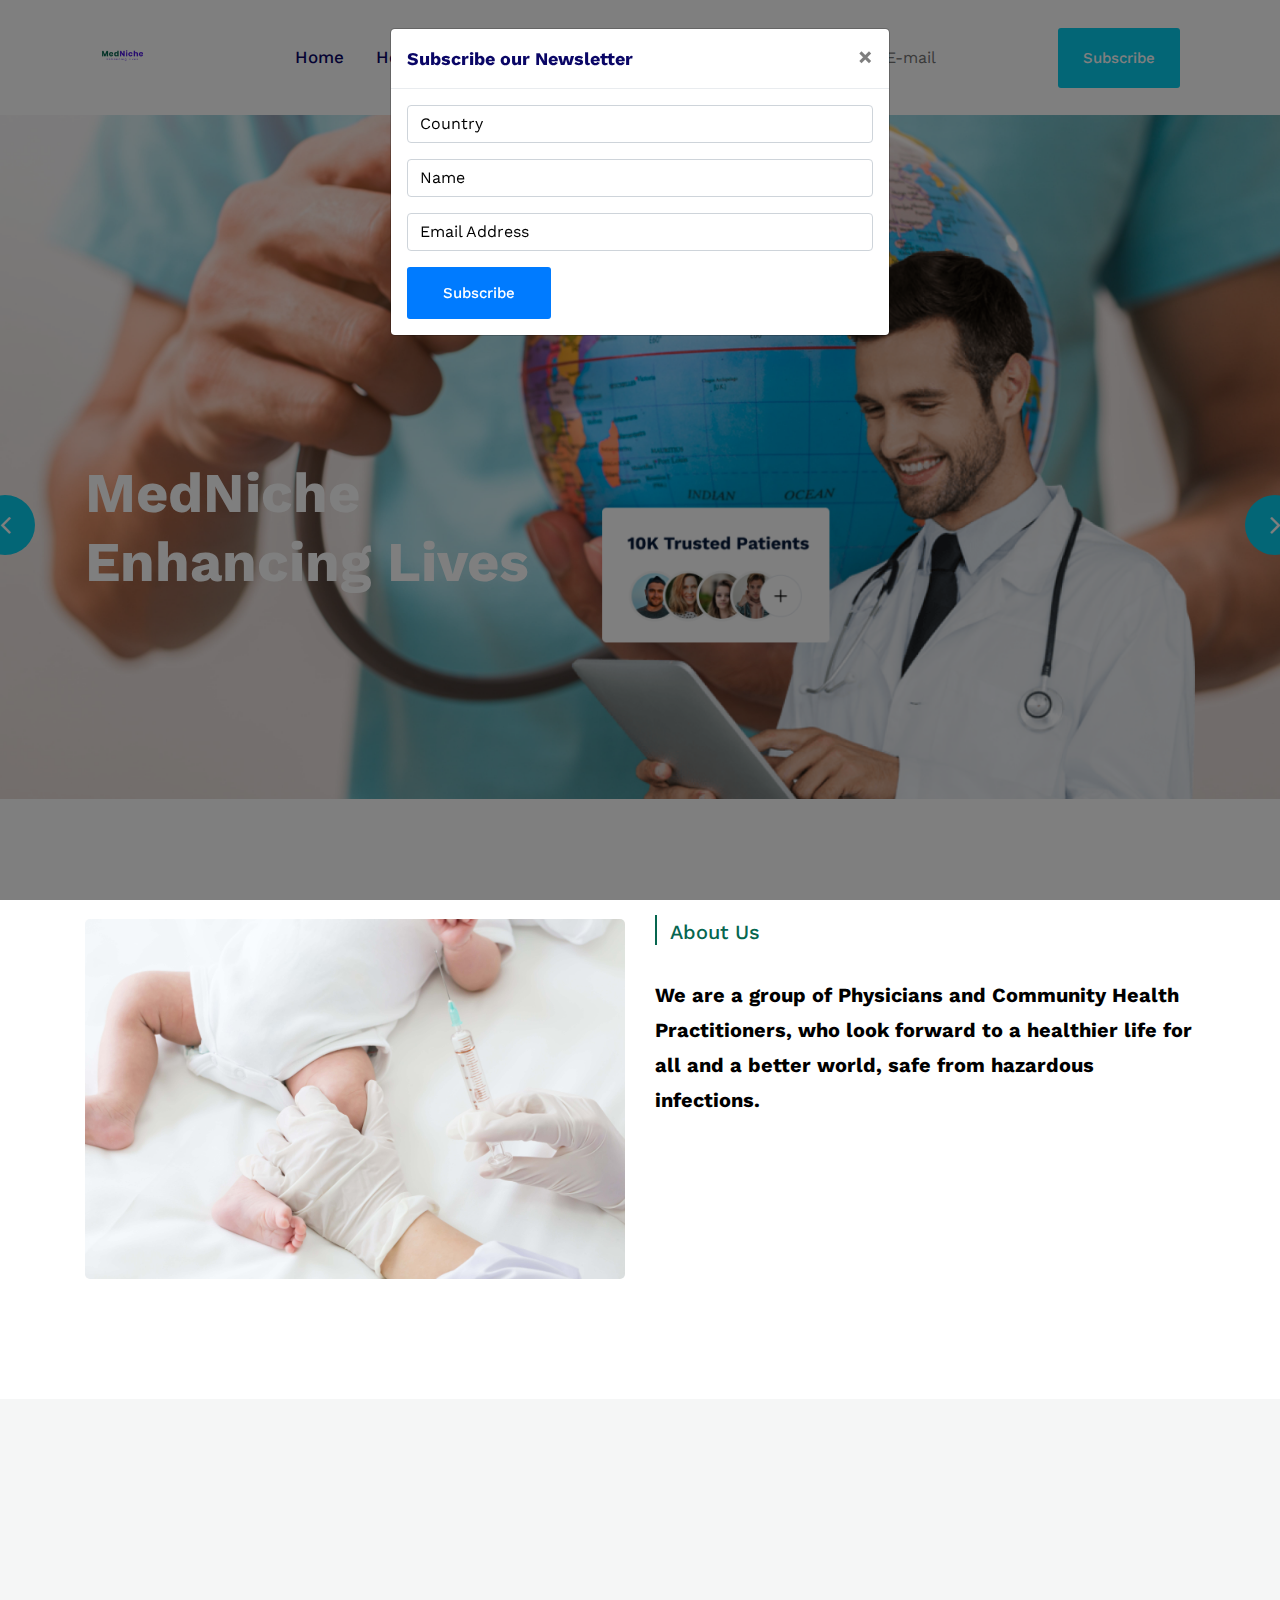
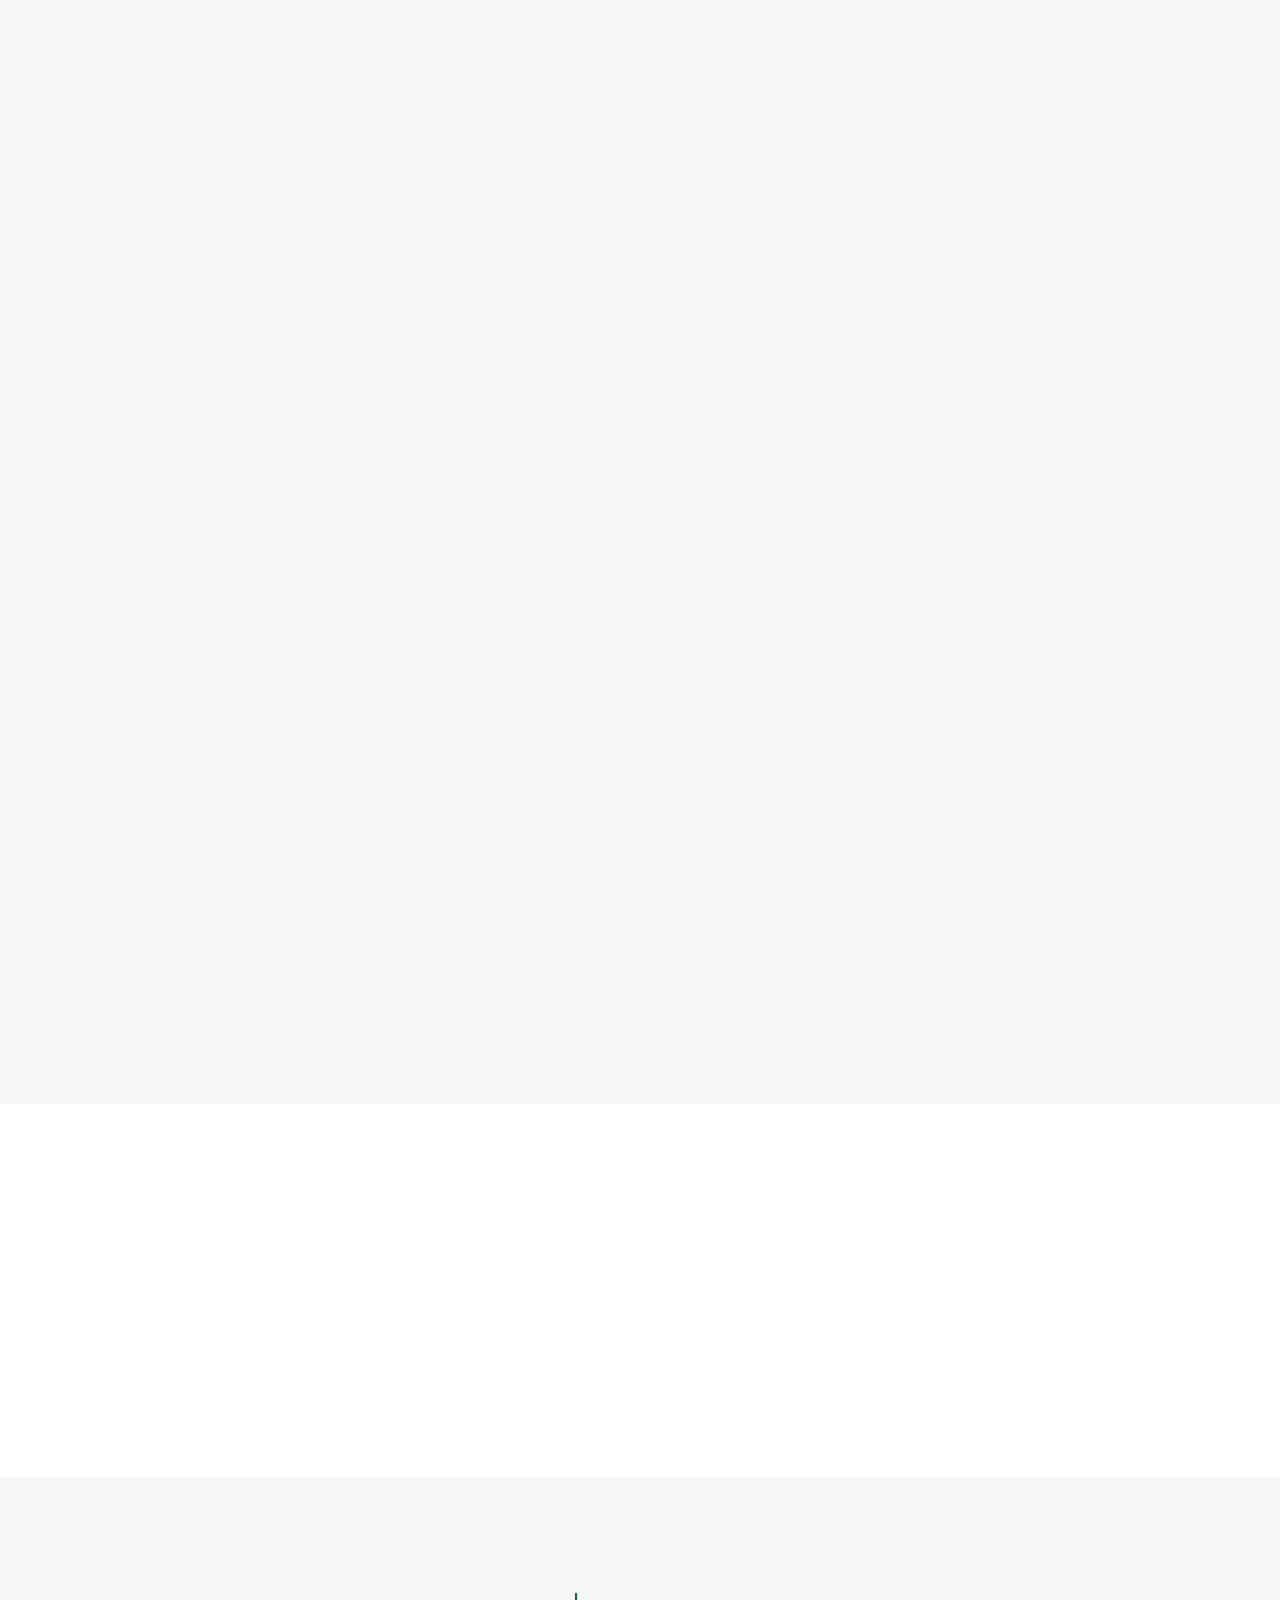
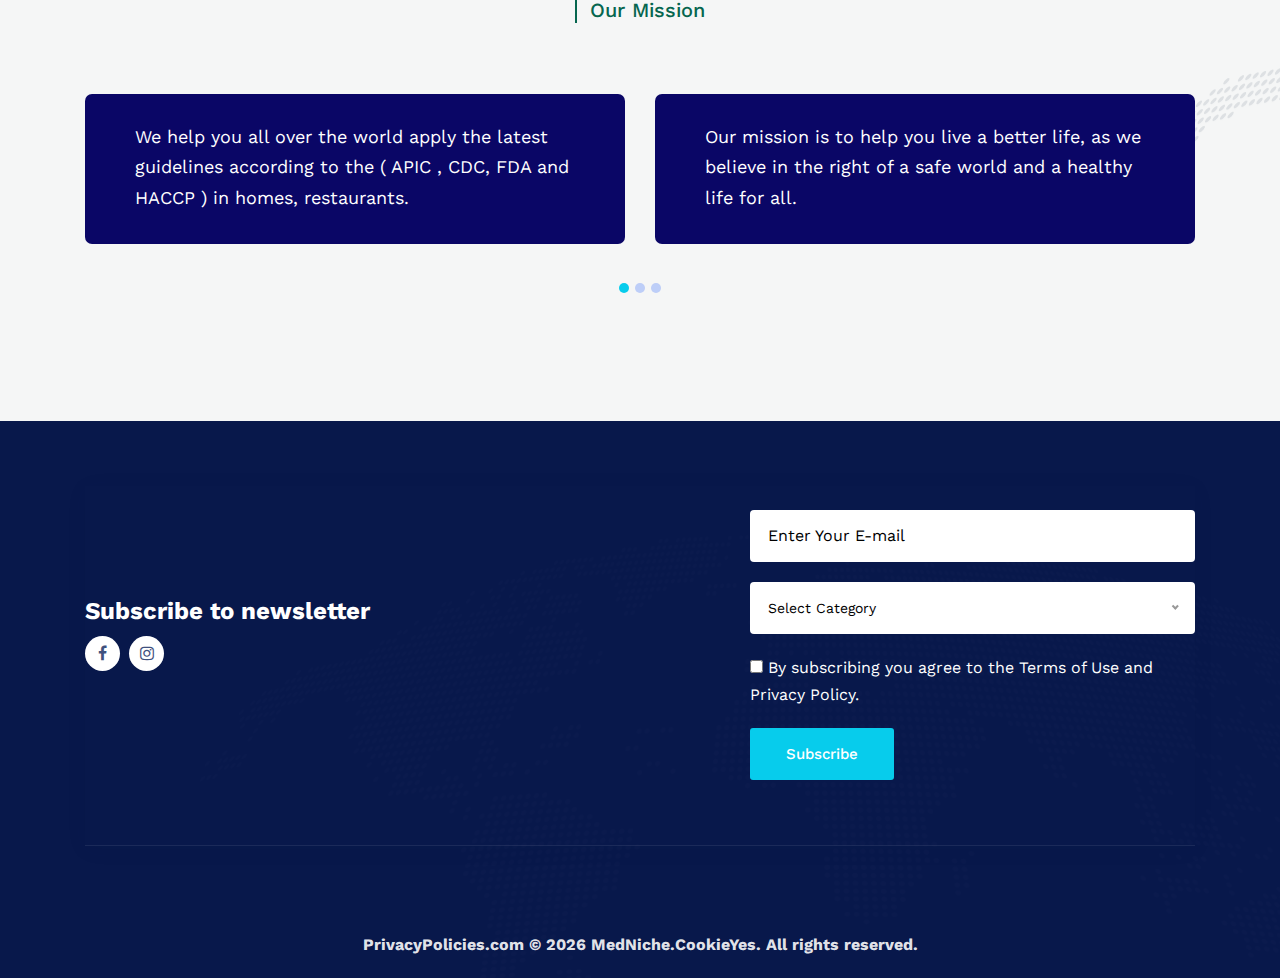
==== index.html @ 04149a70 "first" ====
<!DOCTYPE html>
<html lang="zxx">

<head>
    <meta charset="UTF-8">
    <meta name="viewport" content="width=device-width, initial-scale=1.0">
    <meta http-equiv="X-UA-Compatible" content="IE=edge" />
    <meta http-equiv="X-UA-Compatible" content="ie=edge">
    <title>MedNiche - Enhancing Lives</title>
    <link rel=icon href="assets/img/Logo (2).png" sizes="20x20" type="image/png">

    <!-- Stylesheet -->
    <link href="https://unpkg.com/aos@2.3.1/dist/aos.css" rel="stylesheet">
    <!-- <link rel="stylesheet" href="https://stackpath.bootstrapcdn.com/bootstrap/4.5.0/css/bootstrap.min.css"> -->
    <link rel="stylesheet" href="assets/css/vendor.css">
    <link rel="stylesheet" href="assets/css/style.css">
    <!-- <link rel="stylesheet" href="assets/css/gdpr-cookie.css"> -->
    <link rel="stylesheet" href="assets/css/responsive.css">

</head>

<body>


    <div id="myModal" class="modal fade">
      <div class="modal-dialog">
          <div class="modal-content">
              <div class="modal-header">
                  <h5 class="modal-title">Subscribe our Newsletter</h5>
                  <button type="button" class="close" data-dismiss="modal">&times;</button>
              </div>
              <div class="modal-body">
                  <form>
                      <div class="form-group">
                          <input type="text" class="form-control" placeholder="Country">
                      </div>
                      <div class="form-group">
                        <input type="text" class="form-control" placeholder="Name">
                    </div>
                      <div class="form-group">
                          <input type="email" class="form-control" placeholder="Email Address">
                      </div>
                      <button type="submit" class="btn btn-primary">Subscribe</button>
                  </form>
              </div>
          </div>
      </div>
  </div>
    <!-- preloader area end -->

    <!-- navbar start -->
    <div class="navbar-area">
        <!-- navbar top start -->
        <nav class="navbar navbar-area-1 navbar-area navbar-expand-lg">
            <div class="container nav-container">
                <div class="responsive-mobile-menu">
                    <button class="menu toggle-btn d-block d-lg-none" data-target="#edumint_main_menu"
                        aria-expanded="false" aria-label="Toggle navigation">
                        <span class="icon-left"></span>
                        <span class="icon-right"></span>
                    </button>
                </div>
                <div class="logo">
                    <a href="index.html"><img src="assets/img/Logo (2).png" style="height:75px;" alt="img"></a>
                </div>
                <div class="nav-left-part">

                </div>
                <div class="collapse navbar-collapse" id="edumint_main_menu">
                    <ul class="navbar-nav menu-open text-right">
                        <li><a href="index.html">Home</a></li>
                        <li><a href="about.html">Healthcare Marketing</a></li>
                        <li><a href="blog.html">Blog</a></li>
                        <li><a href="contact.html">Contact Us</a></li>
                    </ul>
                    <div class="col-xl-5 col-lg-6 align-self-center">
                        <div class="single-subscribe-inner style-two">
                            <input type="text" placeholder="Enter Your E-mail">
                            <button class="btn btn-base">Subscribe</button>
                        </div>
                    </div>
                </div>
            </div>
        </nav>
    </div>
    <!-- navbar end -->

    <!-- banner start -->
    <div class="banner-area banner-area-1"
        style="background-image: url('assets/img/vecteezy_doctor-holding-a-stethoscope-to-a-world-globe-concept_2073441.jpg');">
        <div class="container">
            <div class="row">
                <div class="col-12">
                    <div class="banner-slider owl-carousel">
                        <div class="item">
                            <div class="row justify-content-center">
                                <div class="col-xl-5 col-lg-7 align-self-center">
                                    <div class="banner-inner style-white text-center text-lg-left">
                                        <h1 class="b-animate-2 title" style="font-size: 56px;">MedNiche Enhancing Lives
                                        </h1>
                                    </div>
                                </div>
                                <div class="col-xl-7 col-lg-5 col-md-6 col-11 mt-5 mt-lg-0">
                                    <div class="thumb">
                                        <img src="assets/img/banner/2.png" alt="img">
                                    </div>
                                </div>
                            </div>
                        </div>
                        <div class="item">
                            <div class="row justify-content-center">
                                <div class="col-xl-5 col-lg-7 align-self-center">
                                    <div class="banner-inner style-white text-center text-lg-left">
                                        <h1 class="b-animate-2 title">Give Your Body Some Love</h1>
                                    </div>
                                </div>
                                <div class="col-xl-7 col-lg-5 col-md-6 col-11 mt-5 mt-lg-0">
                                    <div class="thumb">
                                        <img src="assets/img/banner/2.png" alt="img">
                                    </div>
                                </div>
                            </div>
                        </div>
                    </div>
                </div>
            </div>
        </div>
    </div>
    <!-- banner end -->

    <!-- about area start -->
    <div class="about-area bg-relative pd-top-120 pd-bottom-120">
        <div class="container">
            <div class="about-area-inner">
                <div class="row">
                    <div class="col-lg-6 col-md-11">
                        <div class="about-thumb-wrap about-left-thumb">
                            <img class="img-2"
                                src="assets/img/vecteezy_vaccination-hepatitis-b-virus-for-child-baby_2932566.jpg"
                                alt="img">
                        </div>
                    </div>
                    <div class="col-lg-6 mt-4 mt-lg-0">
                        <div class="about-inner-wrap">
                            <div class="section-title mb-0">
                                <h4 class="sub-title left-line">About Us</h4>
                                <h4 class="content" style="color: #000;line-height: 35px;">We are a group of Physicians and Community Health Practitioners, who
                                    look forward to a healthier life for all and a better world, safe from hazardous
                                    infections.</h4>
                            </div>
                        </div>
                    </div>
                </div>
            </div>
        </div>
    </div>
    <!-- about area end -->
    <!--blog-area start-->
    <div class="blog-area bg-gray pd-top-110 pd-bottom-90">
        <div class="container" data-aos="fade-up">
            <div class="row justify-content-center">
                <div class="col-xl-6 col-lg-9 col-md-11">
                    <div class="section-title text-center">
                        <h3 class="sub-title left-line">Our Categories</h3>
                        <h2 class="title">Every single day update here</h2>
                    </div>
                </div>
            </div>
            <div class="row justify-content-center">
                <div class="col-lg-6 col-md-6">
                    <div class="single-blog-inner">
                        <div class="thumb">
                            <img src="assets/img/pexels-asad-photo-maldives-1268855.jpg"
                                alt="img">
                        </div>
                        <div class="details">
                            <h4 class="text-center" style="font-size: 18px;"><a href="blog-details.html">Travel Health &
                                    Medical Tourism</a></h4>
                            <a class="btn-arrow" href="blog.html"><i class="fa fa-angle-right"></i></a>
                        </div>
                    </div>
                </div>
                <div class="col-lg-6 col-md-6">
                    <div class="single-blog-inner">
                        <div class="thumb">
                            <img src="assets/img/beauty.jpeg"alt="img">
                        </div>
                        <div class="details">
                            <h4 class="text-center"><a href="blog-details.html">Beauty</a></h4>
                            <a class="btn-arrow" href="blog.html"><i class="fa fa-angle-right"></i></a>
                        </div>
                    </div>
                </div>
                <div class="col-lg-6 col-md-6">
                    <div class="single-blog-inner">
                        <div class="thumb">
                            <img src="assets/img/vecteezy_doctor-or-scientist-using-vaccines-to-fight-covid-19-and-other-diseases_2183085.jpg"
                                alt="img">
                        </div>
                        <div class="details">
                            <h4 class="text-center"><a href="blog-details.html">Control & Prevent Infections</a></h4>
                            <a class="btn-arrow" href="blog.html"><i class="fa fa-angle-right"></i></a>
                        </div>
                    </div>
                </div>
                <div class="col-lg-6 col-md-6">
                    <div class="single-blog-inner">
                        <div class="thumb">
                            <img src="assets/img/vecteezy_happy-young-woman-shows-her-muscles-isolated-on-white-background-strength-and-power-concept_3542221.jpg"
                                alt="img">
                        </div>
                        <div class="details">
                            <h4 class="text-center"><a href="blog-details.html">Health</a></h4>
                            <a class="btn-arrow" href="blog.html"><i class="fa fa-angle-right"></i></a>
                        </div>
                    </div>
                </div>
            </div>
        </div>
    </div>
    <!--blog-area end-->
    <!-- Our Vision start -->
    <div class="testimonial-area pd-top-120 pd-bottom-90">
        <div class="container" data-aos="flip-up">
            <div class="row justify-content-center">
                <div class="col-xl-6 col-lg-9 col-md-11">
                    <div class="section-title text-center">
                        <h4 class="sub-title left-line">Our Vision</h4>
                        <h3 class="title">To enhance lives at a global level to create a better, healthier world for all.</h3>
                    </div>
                </div>
            </div>
        </div>
    </div>
    <!-- Our Vision area end -->

    <!-- Our Mission Start -->
    <div class="testimonial-area pd-top-120 pd-bottom-120" style="background-image: url('assets/img/bg/1.png');">
        <div class="container">
            <div class="row justify-content-center">
                <div class="col-xl-4 col-md-7">
                    <div class="section-title text-center">
                        <h4 class="sub-title left-line">Our Mission</h4>
                    </div>
                </div>
            </div>
            <div class="testimonial-slider-2 slider-control-dots owl-carousel">
                <div class="item">
                    <div class="single-testimonial-inner" >
                        <p style="color: #fff;">We help you all over the world apply the latest guidelines according to the ( APIC , CDC, FDA
                            and HACCP ) in homes, restaurants.</p>
                    </div>
                </div>
                <div class="item">
                    <div class="single-testimonial-inner">
                        <p style="color: #fff;">Our mission is to help you live a better life, as we believe in the right of a safe world and
                            a healthy life for all.</p>
                    </div>
                </div>
                <div class="item">
                    <div class="single-testimonial-inner">
                        <p style="color: #fff;">We help you enhance your body-mind relationship, by improving your food, exercise, activity
                            and life style.</p>
                    </div>
                </div>
                <div class="item">
                    <div class="single-testimonial-inner">
                        <p style="color: #fff;">We help ensure safe food, safe water, safe air and safe contact.</p>
                    </div>
                </div>
                <div class="item">
                    <div class="single-testimonial-inner">
                        <p style="color: #fff;">Helping healthcare organizations achieve their mission to a better world full of health.</p>
                    </div>
                </div>
            </div>
        </div>
    </div>
    <!-- Our Mission End -->

    <!-- footer area start -->
    <footer class="footer-area bg-overlay" style="background-image: url('assets/img/bg/3.png');">
        <div class="container">
            <div class="subscribe-area-inner style-white pl-0 pr-0 pt-0">
                <div class="row">
                    <div class="col-xl-7 col-lg-6 align-self-center mb-4 mb-lg-0">
                        <h3>Subscribe to newsletter</h3>
                        <ul class="social-media">
                            <li>
                                <a class="btn-base-m" href="https://www.facebook.com/MedNiche22/">
                                    <i class="fa fa-facebook"></i>
                                </a>
                            </li>
                            <li>
                                <a class="btn-base-m" href="https://www.instagram.com/medniche/">
                                    <i class="fa fa-instagram"></i>
                                </a>
                            </li>
                        </ul>
                    </div>
                    <div class="col-xl-5 col-lg-6 align-self-center">
                        <form class="mt-5 mt-md-4">
                            <div class="row">
                                <div class="col-lg-12">
                                    <div class="single-input-inner">
                                        <input type="text" placeholder="Enter Your E-mail" required>
                                    </div>
                                </div>
                                <div class="col-12">
                                    <div class="single-select-inner" style="color: #000;">
                                        <select class="single-select">
                                            <option>Select Category</option>
                                            <option>Travel Health & Medical Tourism</option>
                                            <option>Beauty</option>
                                            <option>Control & Prevent Infections</option>
                                            <option>Health</option>
                                        </select>
                                    </div>
                                </div>
                                <div class="col-lg-12">
                                    <input type="checkbox">
                                    <label style="display:inline;color: #fff;">By subscribing you agree to the Terms of Use and
                                        Privacy Policy.</label><br>
                                </div>
                                <div class="col-12">
                                    <button class="btn btn-base" style="margin-top: 20px;">Subscribe</button>
                                </div>
                            </div>
                        </form>
                    </div>
                </div>
            </div>
        </div>
        <div class="footer-bottom text-center">
            <div class="container">
                <div class="row">
                    <div class="col-md-12 align-self-center">
                        <p>PrivacyPolicies.com ©
                            <script>
                                document.write(new Date().getFullYear());
                            </script> MedNiche.CookieYes. All rights reserved.
                        </p>
                    </div>
                </div>
            </div>
        </div>
    </footer>
    <!-- footer area end -->

    <!-- back to top area start -->
    <div class="back-to-top">
        <span class="back-top"><i class="fa fa-angle-up"></i></span>
    </div>
    <!-- back to top area end -->


    <!-- all plugins here -->
    <script src="https://unpkg.com/aos@2.3.1/dist/aos.js"></script>
    <script src="https://code.jquery.com/jquery-3.5.1.min.js"></script>
    <script src="https://stackpath.bootstrapcdn.com/bootstrap/4.5.0/js/bootstrap.min.js"></script>
    <script src="assets/js/vendor.js"></script>
    <!-- main js  -->
    <script src="assets/js/gdpr-cookie.js"></script>
    <script src="assets/js/main.js"></script>
    <!-- <script src="assets/js/main2.js"></script> -->
    <script src="assets/js/jquery.animatedheadline.min.js"></script>
    <script src="https://code.jquery.com/jquery-3.3.1.min.js" integrity="sha384-tsQFqpEReu7ZLhBV2VZlAu7zcOV+rXbYlF2cqB8txI/8aZajjp4Bqd+V6D5IgvKT"  crossorigin="anonymous"></script>


</body>
</html>
---- assets/css/vendor.css ----
/* animate.css -http://daneden.me/animate
 * Version - 3.7.0
 * Licensed under the MIT license - http://opensource.org/licenses/MIT
 *
 * Copyright (c) 2018 Daniel Eden 
*/
@-webkit-keyframes bounce{20%,53%,80%,from,to{-webkit-animation-timing-function:cubic-bezier(.215,.61,.355,1);animation-timing-function:cubic-bezier(.215,.61,.355,1);-webkit-transform:translate3d(0,0,0);transform:translate3d(0,0,0)}40%,43%{-webkit-animation-timing-function:cubic-bezier(.755,.05,.855,.06);animation-timing-function:cubic-bezier(.755,.05,.855,.06);-webkit-transform:translate3d(0,-30px,0);transform:translate3d(0,-30px,0)}70%{-webkit-animation-timing-function:cubic-bezier(.755,.05,.855,.06);animation-timing-function:cubic-bezier(.755,.05,.855,.06);-webkit-transform:translate3d(0,-15px,0);transform:translate3d(0,-15px,0)}90%{-webkit-transform:translate3d(0,-4px,0);transform:translate3d(0,-4px,0)}}@keyframes bounce{20%,53%,80%,from,to{-webkit-animation-timing-function:cubic-bezier(.215,.61,.355,1);animation-timing-function:cubic-bezier(.215,.61,.355,1);-webkit-transform:translate3d(0,0,0);transform:translate3d(0,0,0)}40%,43%{-webkit-animation-timing-function:cubic-bezier(.755,.05,.855,.06);animation-timing-function:cubic-bezier(.755,.05,.855,.06);-webkit-transform:translate3d(0,-30px,0);transform:translate3d(0,-30px,0)}70%{-webkit-animation-timing-function:cubic-bezier(.755,.05,.855,.06);animation-timing-function:cubic-bezier(.755,.05,.855,.06);-webkit-transform:translate3d(0,-15px,0);transform:translate3d(0,-15px,0)}90%{-webkit-transform:translate3d(0,-4px,0);transform:translate3d(0,-4px,0)}}.bounce{-webkit-animation-name:bounce;animation-name:bounce;-webkit-transform-origin:center bottom;transform-origin:center bottom}@-webkit-keyframes flash{50%,from,to{opacity:1}25%,75%{opacity:0}}@keyframes flash{50%,from,to{opacity:1}25%,75%{opacity:0}}.flash{-webkit-animation-name:flash;animation-name:flash}@-webkit-keyframes pulse{from{-webkit-transform:scale3d(1,1,1);transform:scale3d(1,1,1)}50%{-webkit-transform:scale3d(1.05,1.05,1.05);transform:scale3d(1.05,1.05,1.05)}to{-webkit-transform:scale3d(1,1,1);transform:scale3d(1,1,1)}}@keyframes pulse{from{-webkit-transform:scale3d(1,1,1);transform:scale3d(1,1,1)}50%{-webkit-transform:scale3d(1.05,1.05,1.05);transform:scale3d(1.05,1.05,1.05)}to{-webkit-transform:scale3d(1,1,1);transform:scale3d(1,1,1)}}.pulse{-webkit-animation-name:pulse;animation-name:pulse}@-webkit-keyframes rubberBand{from{-webkit-transform:scale3d(1,1,1);transform:scale3d(1,1,1)}30%{-webkit-transform:scale3d(1.25,.75,1);transform:scale3d(1.25,.75,1)}40%{-webkit-transform:scale3d(.75,1.25,1);transform:scale3d(.75,1.25,1)}50%{-webkit-transform:scale3d(1.15,.85,1);transform:scale3d(1.15,.85,1)}65%{-webkit-transform:scale3d(.95,1.05,1);transform:scale3d(.95,1.05,1)}75%{-webkit-transform:scale3d(1.05,.95,1);transform:scale3d(1.05,.95,1)}to{-webkit-transform:scale3d(1,1,1);transform:scale3d(1,1,1)}}@keyframes rubberBand{from{-webkit-transform:scale3d(1,1,1);transform:scale3d(1,1,1)}30%{-webkit-transform:scale3d(1.25,.75,1);transform:scale3d(1.25,.75,1)}40%{-webkit-transform:scale3d(.75,1.25,1);transform:scale3d(.75,1.25,1)}50%{-webkit-transform:scale3d(1.15,.85,1);transform:scale3d(1.15,.85,1)}65%{-webkit-transform:scale3d(.95,1.05,1);transform:scale3d(.95,1.05,1)}75%{-webkit-transform:scale3d(1.05,.95,1);transform:scale3d(1.05,.95,1)}to{-webkit-transform:scale3d(1,1,1);transform:scale3d(1,1,1)}}.rubberBand{-webkit-animation-name:rubberBand;animation-name:rubberBand}@-webkit-keyframes shake{from,to{-webkit-transform:translate3d(0,0,0);transform:translate3d(0,0,0)}10%,30%,50%,70%,90%{-webkit-transform:translate3d(-10px,0,0);transform:translate3d(-10px,0,0)}20%,40%,60%,80%{-webkit-transform:translate3d(10px,0,0);transform:translate3d(10px,0,0)}}@keyframes shake{from,to{-webkit-transform:translate3d(0,0,0);transform:translate3d(0,0,0)}10%,30%,50%,70%,90%{-webkit-transform:translate3d(-10px,0,0);transform:translate3d(-10px,0,0)}20%,40%,60%,80%{-webkit-transform:translate3d(10px,0,0);transform:translate3d(10px,0,0)}}.shake{-webkit-animation-name:shake;animation-name:shake}@-webkit-keyframes headShake{0%{-webkit-transform:translateX(0);transform:translateX(0)}6.5%{-webkit-transform:translateX(-6px) rotateY(-9deg);transform:translateX(-6px) rotateY(-9deg)}18.5%{-webkit-transform:translateX(5px) rotateY(7deg);transform:translateX(5px) rotateY(7deg)}31.5%{-webkit-transform:translateX(-3px) rotateY(-5deg);transform:translateX(-3px) rotateY(-5deg)}43.5%{-webkit-transform:translateX(2px) rotateY(3deg);transform:translateX(2px) rotateY(3deg)}50%{-webkit-transform:translateX(0);transform:translateX(0)}}@keyframes headShake{0%{-webkit-transform:translateX(0);transform:translateX(0)}6.5%{-webkit-transform:translateX(-6px) rotateY(-9deg);transform:translateX(-6px) rotateY(-9deg)}18.5%{-webkit-transform:translateX(5px) rotateY(7deg);transform:translateX(5px) rotateY(7deg)}31.5%{-webkit-transform:translateX(-3px) rotateY(-5deg);transform:translateX(-3px) rotateY(-5deg)}43.5%{-webkit-transform:translateX(2px) rotateY(3deg);transform:translateX(2px) rotateY(3deg)}50%{-webkit-transform:translateX(0);transform:translateX(0)}}.headShake{-webkit-animation-timing-function:ease-in-out;animation-timing-function:ease-in-out;-webkit-animation-name:headShake;animation-name:headShake}@-webkit-keyframes swing{20%{-webkit-transform:rotate3d(0,0,1,15deg);transform:rotate3d(0,0,1,15deg)}40%{-webkit-transform:rotate3d(0,0,1,-10deg);transform:rotate3d(0,0,1,-10deg)}60%{-webkit-transform:rotate3d(0,0,1,5deg);transform:rotate3d(0,0,1,5deg)}80%{-webkit-transform:rotate3d(0,0,1,-5deg);transform:rotate3d(0,0,1,-5deg)}to{-webkit-transform:rotate3d(0,0,1,0deg);transform:rotate3d(0,0,1,0deg)}}@keyframes swing{20%{-webkit-transform:rotate3d(0,0,1,15deg);transform:rotate3d(0,0,1,15deg)}40%{-webkit-transform:rotate3d(0,0,1,-10deg);transform:rotate3d(0,0,1,-10deg)}60%{-webkit-transform:rotate3d(0,0,1,5deg);transform:rotate3d(0,0,1,5deg)}80%{-webkit-transform:rotate3d(0,0,1,-5deg);transform:rotate3d(0,0,1,-5deg)}to{-webkit-transform:rotate3d(0,0,1,0deg);transform:rotate3d(0,0,1,0deg)}}.swing{-webkit-transform-origin:top center;transform-origin:top center;-webkit-animation-name:swing;animation-name:swing}@-webkit-keyframes tada{from{-webkit-transform:scale3d(1,1,1);transform:scale3d(1,1,1)}10%,20%{-webkit-transform:scale3d(.9,.9,.9) rotate3d(0,0,1,-3deg);transform:scale3d(.9,.9,.9) rotate3d(0,0,1,-3deg)}30%,50%,70%,90%{-webkit-transform:scale3d(1.1,1.1,1.1) rotate3d(0,0,1,3deg);transform:scale3d(1.1,1.1,1.1) rotate3d(0,0,1,3deg)}40%,60%,80%{-webkit-transform:scale3d(1.1,1.1,1.1) rotate3d(0,0,1,-3deg);transform:scale3d(1.1,1.1,1.1) rotate3d(0,0,1,-3deg)}to{-webkit-transform:scale3d(1,1,1);transform:scale3d(1,1,1)}}@keyframes tada{from{-webkit-transform:scale3d(1,1,1);transform:scale3d(1,1,1)}10%,20%{-webkit-transform:scale3d(.9,.9,.9) rotate3d(0,0,1,-3deg);transform:scale3d(.9,.9,.9) rotate3d(0,0,1,-3deg)}30%,50%,70%,90%{-webkit-transform:scale3d(1.1,1.1,1.1) rotate3d(0,0,1,3deg);transform:scale3d(1.1,1.1,1.1) rotate3d(0,0,1,3deg)}40%,60%,80%{-webkit-transform:scale3d(1.1,1.1,1.1) rotate3d(0,0,1,-3deg);transform:scale3d(1.1,1.1,1.1) rotate3d(0,0,1,-3deg)}to{-webkit-transform:scale3d(1,1,1);transform:scale3d(1,1,1)}}.tada{-webkit-animation-name:tada;animation-name:tada}@-webkit-keyframes wobble{from{-webkit-transform:translate3d(0,0,0);transform:translate3d(0,0,0)}15%{-webkit-transform:translate3d(-25%,0,0) rotate3d(0,0,1,-5deg);transform:translate3d(-25%,0,0) rotate3d(0,0,1,-5deg)}30%{-webkit-transform:translate3d(20%,0,0) rotate3d(0,0,1,3deg);transform:translate3d(20%,0,0) rotate3d(0,0,1,3deg)}45%{-webkit-transform:translate3d(-15%,0,0) rotate3d(0,0,1,-3deg);transform:translate3d(-15%,0,0) rotate3d(0,0,1,-3deg)}60%{-webkit-transform:translate3d(10%,0,0) rotate3d(0,0,1,2deg);transform:translate3d(10%,0,0) rotate3d(0,0,1,2deg)}75%{-webkit-transform:translate3d(-5%,0,0) rotate3d(0,0,1,-1deg);transform:translate3d(-5%,0,0) rotate3d(0,0,1,-1deg)}to{-webkit-transform:translate3d(0,0,0);transform:translate3d(0,0,0)}}@keyframes wobble{from{-webkit-transform:translate3d(0,0,0);transform:translate3d(0,0,0)}15%{-webkit-transform:translate3d(-25%,0,0) rotate3d(0,0,1,-5deg);transform:translate3d(-25%,0,0) rotate3d(0,0,1,-5deg)}30%{-webkit-transform:translate3d(20%,0,0) rotate3d(0,0,1,3deg);transform:translate3d(20%,0,0) rotate3d(0,0,1,3deg)}45%{-webkit-transform:translate3d(-15%,0,0) rotate3d(0,0,1,-3deg);transform:translate3d(-15%,0,0) rotate3d(0,0,1,-3deg)}60%{-webkit-transform:translate3d(10%,0,0) rotate3d(0,0,1,2deg);transform:translate3d(10%,0,0) rotate3d(0,0,1,2deg)}75%{-webkit-transform:translate3d(-5%,0,0) rotate3d(0,0,1,-1deg);transform:translate3d(-5%,0,0) rotate3d(0,0,1,-1deg)}to{-webkit-transform:translate3d(0,0,0);transform:translate3d(0,0,0)}}.wobble{-webkit-animation-name:wobble;animation-name:wobble}@-webkit-keyframes jello{11.1%,from,to{-webkit-transform:translate3d(0,0,0);transform:translate3d(0,0,0)}22.2%{-webkit-transform:skewX(-12.5deg) skewY(-12.5deg);transform:skewX(-12.5deg) skewY(-12.5deg)}33.3%{-webkit-transform:skewX(6.25deg) skewY(6.25deg);transform:skewX(6.25deg) skewY(6.25deg)}44.4%{-webkit-transform:skewX(-3.125deg) skewY(-3.125deg);transform:skewX(-3.125deg) skewY(-3.125deg)}55.5%{-webkit-transform:skewX(1.5625deg) skewY(1.5625deg);transform:skewX(1.5625deg) skewY(1.5625deg)}66.6%{-webkit-transform:skewX(-.78125deg) skewY(-.78125deg);transform:skewX(-.78125deg) skewY(-.78125deg)}77.7%{-webkit-transform:skewX(.390625deg) skewY(.390625deg);transform:skewX(.390625deg) skewY(.390625deg)}88.8%{-webkit-transform:skewX(-.1953125deg) skewY(-.1953125deg);transform:skewX(-.1953125deg) skewY(-.1953125deg)}}@keyframes jello{11.1%,from,to{-webkit-transform:translate3d(0,0,0);transform:translate3d(0,0,0)}22.2%{-webkit-transform:skewX(-12.5deg) skewY(-12.5deg);transform:skewX(-12.5deg) skewY(-12.5deg)}33.3%{-webkit-transform:skewX(6.25deg) skewY(6.25deg);transform:skewX(6.25deg) skewY(6.25deg)}44.4%{-webkit-transform:skewX(-3.125deg) skewY(-3.125deg);transform:skewX(-3.125deg) skewY(-3.125deg)}55.5%{-webkit-transform:skewX(1.5625deg) skewY(1.5625deg);transform:skewX(1.5625deg) skewY(1.5625deg)}66.6%{-webkit-transform:skewX(-.78125deg) skewY(-.78125deg);transform:skewX(-.78125deg) skewY(-.78125deg)}77.7%{-webkit-transform:skewX(.390625deg) skewY(.390625deg);transform:skewX(.390625deg) skewY(.390625deg)}88.8%{-webkit-transform:skewX(-.1953125deg) skewY(-.1953125deg);transform:skewX(-.1953125deg) skewY(-.1953125deg)}}.jello{-webkit-animation-name:jello;animation-name:jello;-webkit-transform-origin:center;transform-origin:center}@-webkit-keyframes heartBeat{0%{-webkit-transform:scale(1);transform:scale(1)}14%{-webkit-transform:scale(1.3);transform:scale(1.3)}28%{-webkit-transform:scale(1);transform:scale(1)}42%{-webkit-transform:scale(1.3);transform:scale(1.3)}70%{-webkit-transform:scale(1);transform:scale(1)}}@keyframes heartBeat{0%{-webkit-transform:scale(1);transform:scale(1)}14%{-webkit-transform:scale(1.3);transform:scale(1.3)}28%{-webkit-transform:scale(1);transform:scale(1)}42%{-webkit-transform:scale(1.3);transform:scale(1.3)}70%{-webkit-transform:scale(1);transform:scale(1)}}.heartBeat{-webkit-animation-name:heartBeat;animation-name:heartBeat;-webkit-animation-duration:1.3s;animation-duration:1.3s;-webkit-animation-timing-function:ease-in-out;animation-timing-function:ease-in-out}@-webkit-keyframes bounceIn{20%,40%,60%,80%,from,to{-webkit-animation-timing-function:cubic-bezier(.215,.61,.355,1);animation-timing-function:cubic-bezier(.215,.61,.355,1)}0%{opacity:0;-webkit-transform:scale3d(.3,.3,.3);transform:scale3d(.3,.3,.3)}20%{-webkit-transform:scale3d(1.1,1.1,1.1);transform:scale3d(1.1,1.1,1.1)}40%{-webkit-transform:scale3d(.9,.9,.9);transform:scale3d(.9,.9,.9)}60%{opacity:1;-webkit-transform:scale3d(1.03,1.03,1.03);transform:scale3d(1.03,1.03,1.03)}80%{-webkit-transform:scale3d(.97,.97,.97);transform:scale3d(.97,.97,.97)}to{opacity:1;-webkit-transform:scale3d(1,1,1);transform:scale3d(1,1,1)}}@keyframes bounceIn{20%,40%,60%,80%,from,to{-webkit-animation-timing-function:cubic-bezier(.215,.61,.355,1);animation-timing-function:cubic-bezier(.215,.61,.355,1)}0%{opacity:0;-webkit-transform:scale3d(.3,.3,.3);transform:scale3d(.3,.3,.3)}20%{-webkit-transform:scale3d(1.1,1.1,1.1);transform:scale3d(1.1,1.1,1.1)}40%{-webkit-transform:scale3d(.9,.9,.9);transform:scale3d(.9,.9,.9)}60%{opacity:1;-webkit-transform:scale3d(1.03,1.03,1.03);transform:scale3d(1.03,1.03,1.03)}80%{-webkit-transform:scale3d(.97,.97,.97);transform:scale3d(.97,.97,.97)}to{opacity:1;-webkit-transform:scale3d(1,1,1);transform:scale3d(1,1,1)}}.bounceIn{-webkit-animation-duration:.75s;animation-duration:.75s;-webkit-animation-name:bounceIn;animation-name:bounceIn}@-webkit-keyframes bounceInDown{60%,75%,90%,from,to{-webkit-animation-timing-function:cubic-bezier(.215,.61,.355,1);animation-timing-function:cubic-bezier(.215,.61,.355,1)}0%{opacity:0;-webkit-transform:translate3d(0,-3000px,0);transform:translate3d(0,-3000px,0)}60%{opacity:1;-webkit-transform:translate3d(0,25px,0);transform:translate3d(0,25px,0)}75%{-webkit-transform:translate3d(0,-10px,0);transform:translate3d(0,-10px,0)}90%{-webkit-transform:translate3d(0,5px,0);transform:translate3d(0,5px,0)}to{-webkit-transform:translate3d(0,0,0);transform:translate3d(0,0,0)}}@keyframes bounceInDown{60%,75%,90%,from,to{-webkit-animation-timing-function:cubic-bezier(.215,.61,.355,1);animation-timing-function:cubic-bezier(.215,.61,.355,1)}0%{opacity:0;-webkit-transform:translate3d(0,-3000px,0);transform:translate3d(0,-3000px,0)}60%{opacity:1;-webkit-transform:translate3d(0,25px,0);transform:translate3d(0,25px,0)}75%{-webkit-transform:translate3d(0,-10px,0);transform:translate3d(0,-10px,0)}90%{-webkit-transform:translate3d(0,5px,0);transform:translate3d(0,5px,0)}to{-webkit-transform:translate3d(0,0,0);transform:translate3d(0,0,0)}}.bounceInDown{-webkit-animation-name:bounceInDown;animation-name:bounceInDown}@-webkit-keyframes bounceInLeft{60%,75%,90%,from,to{-webkit-animation-timing-function:cubic-bezier(.215,.61,.355,1);animation-timing-function:cubic-bezier(.215,.61,.355,1)}0%{opacity:0;-webkit-transform:translate3d(-3000px,0,0);transform:translate3d(-3000px,0,0)}60%{opacity:1;-webkit-transform:translate3d(25px,0,0);transform:translate3d(25px,0,0)}75%{-webkit-transform:translate3d(-10px,0,0);transform:translate3d(-10px,0,0)}90%{-webkit-transform:translate3d(5px,0,0);transform:translate3d(5px,0,0)}to{-webkit-transform:translate3d(0,0,0);transform:translate3d(0,0,0)}}@keyframes bounceInLeft{60%,75%,90%,from,to{-webkit-animation-timing-function:cubic-bezier(.215,.61,.355,1);animation-timing-function:cubic-bezier(.215,.61,.355,1)}0%{opacity:0;-webkit-transform:translate3d(-3000px,0,0);transform:translate3d(-3000px,0,0)}60%{opacity:1;-webkit-transform:translate3d(25px,0,0);transform:translate3d(25px,0,0)}75%{-webkit-transform:translate3d(-10px,0,0);transform:translate3d(-10px,0,0)}90%{-webkit-transform:translate3d(5px,0,0);transform:translate3d(5px,0,0)}to{-webkit-transform:translate3d(0,0,0);transform:translate3d(0,0,0)}}.bounceInLeft{-webkit-animation-name:bounceInLeft;animation-name:bounceInLeft}@-webkit-keyframes bounceInRight{60%,75%,90%,from,to{-webkit-animation-timing-function:cubic-bezier(.215,.61,.355,1);animation-timing-function:cubic-bezier(.215,.61,.355,1)}from{opacity:0;-webkit-transform:translate3d(3000px,0,0);transform:translate3d(3000px,0,0)}60%{opacity:1;-webkit-transform:translate3d(-25px,0,0);transform:translate3d(-25px,0,0)}75%{-webkit-transform:translate3d(10px,0,0);transform:translate3d(10px,0,0)}90%{-webkit-transform:translate3d(-5px,0,0);transform:translate3d(-5px,0,0)}to{-webkit-transform:translate3d(0,0,0);transform:translate3d(0,0,0)}}@keyframes bounceInRight{60%,75%,90%,from,to{-webkit-animation-timing-function:cubic-bezier(.215,.61,.355,1);animation-timing-function:cubic-bezier(.215,.61,.355,1)}from{opacity:0;-webkit-transform:translate3d(3000px,0,0);transform:translate3d(3000px,0,0)}60%{opacity:1;-webkit-transform:translate3d(-25px,0,0);transform:translate3d(-25px,0,0)}75%{-webkit-transform:translate3d(10px,0,0);transform:translate3d(10px,0,0)}90%{-webkit-transform:translate3d(-5px,0,0);transform:translate3d(-5px,0,0)}to{-webkit-transform:translate3d(0,0,0);transform:translate3d(0,0,0)}}.bounceInRight{-webkit-animation-name:bounceInRight;animation-name:bounceInRight}@-webkit-keyframes bounceInUp{60%,75%,90%,from,to{-webkit-animation-timing-function:cubic-bezier(.215,.61,.355,1);animation-timing-function:cubic-bezier(.215,.61,.355,1)}from{opacity:0;-webkit-transform:translate3d(0,3000px,0);transform:translate3d(0,3000px,0)}60%{opacity:1;-webkit-transform:translate3d(0,-20px,0);transform:translate3d(0,-20px,0)}75%{-webkit-transform:translate3d(0,10px,0);transform:translate3d(0,10px,0)}90%{-webkit-transform:translate3d(0,-5px,0);transform:translate3d(0,-5px,0)}to{-webkit-transform:translate3d(0,0,0);transform:translate3d(0,0,0)}}@keyframes bounceInUp{60%,75%,90%,from,to{-webkit-animation-timing-function:cubic-bezier(.215,.61,.355,1);animation-timing-function:cubic-bezier(.215,.61,.355,1)}from{opacity:0;-webkit-transform:translate3d(0,3000px,0);transform:translate3d(0,3000px,0)}60%{opacity:1;-webkit-transform:translate3d(0,-20px,0);transform:translate3d(0,-20px,0)}75%{-webkit-transform:translate3d(0,10px,0);transform:translate3d(0,10px,0)}90%{-webkit-transform:translate3d(0,-5px,0);transform:translate3d(0,-5px,0)}to{-webkit-transform:translate3d(0,0,0);transform:translate3d(0,0,0)}}.bounceInUp{-webkit-animation-name:bounceInUp;animation-name:bounceInUp}@-webkit-keyframes bounceOut{20%{-webkit-transform:scale3d(.9,.9,.9);transform:scale3d(.9,.9,.9)}50%,55%{opacity:1;-webkit-transform:scale3d(1.1,1.1,1.1);transform:scale3d(1.1,1.1,1.1)}to{opacity:0;-webkit-transform:scale3d(.3,.3,.3);transform:scale3d(.3,.3,.3)}}@keyframes bounceOut{20%{-webkit-transform:scale3d(.9,.9,.9);transform:scale3d(.9,.9,.9)}50%,55%{opacity:1;-webkit-transform:scale3d(1.1,1.1,1.1);transform:scale3d(1.1,1.1,1.1)}to{opacity:0;-webkit-transform:scale3d(.3,.3,.3);transform:scale3d(.3,.3,.3)}}.bounceOut{-webkit-animation-duration:.75s;animation-duration:.75s;-webkit-animation-name:bounceOut;animation-name:bounceOut}@-webkit-keyframes bounceOutDown{20%{-webkit-transform:translate3d(0,10px,0);transform:translate3d(0,10px,0)}40%,45%{opacity:1;-webkit-transform:translate3d(0,-20px,0);transform:translate3d(0,-20px,0)}to{opacity:0;-webkit-transform:translate3d(0,2000px,0);transform:translate3d(0,2000px,0)}}@keyframes bounceOutDown{20%{-webkit-transform:translate3d(0,10px,0);transform:translate3d(0,10px,0)}40%,45%{opacity:1;-webkit-transform:translate3d(0,-20px,0);transform:translate3d(0,-20px,0)}to{opacity:0;-webkit-transform:translate3d(0,2000px,0);transform:translate3d(0,2000px,0)}}.bounceOutDown{-webkit-animation-name:bounceOutDown;animation-name:bounceOutDown}@-webkit-keyframes bounceOutLeft{20%{opacity:1;-webkit-transform:translate3d(20px,0,0);transform:translate3d(20px,0,0)}to{opacity:0;-webkit-transform:translate3d(-2000px,0,0);transform:translate3d(-2000px,0,0)}}@keyframes bounceOutLeft{20%{opacity:1;-webkit-transform:translate3d(20px,0,0);transform:translate3d(20px,0,0)}to{opacity:0;-webkit-transform:translate3d(-2000px,0,0);transform:translate3d(-2000px,0,0)}}.bounceOutLeft{-webkit-animation-name:bounceOutLeft;animation-name:bounceOutLeft}@-webkit-keyframes bounceOutRight{20%{opacity:1;-webkit-transform:translate3d(-20px,0,0);transform:translate3d(-20px,0,0)}to{opacity:0;-webkit-transform:translate3d(2000px,0,0);transform:translate3d(2000px,0,0)}}@keyframes bounceOutRight{20%{opacity:1;-webkit-transform:translate3d(-20px,0,0);transform:translate3d(-20px,0,0)}to{opacity:0;-webkit-transform:translate3d(2000px,0,0);transform:translate3d(2000px,0,0)}}.bounceOutRight{-webkit-animation-name:bounceOutRight;animation-name:bounceOutRight}@-webkit-keyframes bounceOutUp{20%{-webkit-transform:translate3d(0,-10px,0);transform:translate3d(0,-10px,0)}40%,45%{opacity:1;-webkit-transform:translate3d(0,20px,0);transform:translate3d(0,20px,0)}to{opacity:0;-webkit-transform:translate3d(0,-2000px,0);transform:translate3d(0,-2000px,0)}}@keyframes bounceOutUp{20%{-webkit-transform:translate3d(0,-10px,0);transform:translate3d(0,-10px,0)}40%,45%{opacity:1;-webkit-transform:translate3d(0,20px,0);transform:translate3d(0,20px,0)}to{opacity:0;-webkit-transform:translate3d(0,-2000px,0);transform:translate3d(0,-2000px,0)}}.bounceOutUp{-webkit-animation-name:bounceOutUp;animation-name:bounceOutUp}@-webkit-keyframes fadeIn{from{opacity:0}to{opacity:1}}@keyframes fadeIn{from{opacity:0}to{opacity:1}}.fadeIn{-webkit-animation-name:fadeIn;animation-name:fadeIn}@-webkit-keyframes fadeInDown{from{opacity:0;-webkit-transform:translate3d(0,-100px,0);transform:translate3d(0,-100px,0)}to{opacity:1;-webkit-transform:translate3d(0,0,0);transform:translate3d(0,0,0)}}@keyframes fadeInDown{from{opacity:0;-webkit-transform:translate3d(0,-100px,0);transform:translate3d(0,-100px,0)}to{opacity:1;-webkit-transform:translate3d(0,0,0);transform:translate3d(0,0,0)}}.fadeInDown{-webkit-animation-name:fadeInDown;animation-name:fadeInDown}@-webkit-keyframes fadeInDownBig{from{opacity:0;-webkit-transform:translate3d(0,-2000px,0);transform:translate3d(0,-2000px,0)}to{opacity:1;-webkit-transform:translate3d(0,0,0);transform:translate3d(0,0,0)}}@keyframes fadeInDownBig{from{opacity:0;-webkit-transform:translate3d(0,-2000px,0);transform:translate3d(0,-2000px,0)}to{opacity:1;-webkit-transform:translate3d(0,0,0);transform:translate3d(0,0,0)}}.fadeInDownBig{-webkit-animation-name:fadeInDownBig;animation-name:fadeInDownBig}@-webkit-keyframes fadeInLeft{from{opacity:0;-webkit-transform:translate3d(-50px,0,0);transform:translate3d(-50px,0,0)}to{opacity:1;-webkit-transform:translate3d(0,0,0);transform:translate3d(0,0,0)}}@keyframes fadeInLeft{from{opacity:0;-webkit-transform:translate3d(-50px,0,0);transform:translate3d(-50px,0,0)}to{opacity:1;-webkit-transform:translate3d(0,0,0);transform:translate3d(0,0,0)}}.fadeInLeft{-webkit-animation-name:fadeInLeft;animation-name:fadeInLeft}@-webkit-keyframes fadeInLeftBig{from{opacity:0;-webkit-transform:translate3d(-2000px,0,0);transform:translate3d(-2000px,0,0)}to{opacity:1;-webkit-transform:translate3d(0,0,0);transform:translate3d(0,0,0)}}@keyframes fadeInLeftBig{from{opacity:0;-webkit-transform:translate3d(-2000px,0,0);transform:translate3d(-2000px,0,0)}to{opacity:1;-webkit-transform:translate3d(0,0,0);transform:translate3d(0,0,0)}}.fadeInLeftBig{-webkit-animation-name:fadeInLeftBig;animation-name:fadeInLeftBig}@-webkit-keyframes fadeInRight{from{opacity:0;-webkit-transform:translate3d(50px,0,0);transform:translate3d(50px,0,0)}to{opacity:1;-webkit-transform:translate3d(0,0,0);transform:translate3d(0,0,0)}}@keyframes fadeInRight{from{opacity:0;-webkit-transform:translate3d(50px,0,0);transform:translate3d(50px,0,0)}to{opacity:1;-webkit-transform:translate3d(0,0,0);transform:translate3d(0,0,0)}}.fadeInRight{-webkit-animation-name:fadeInRight;animation-name:fadeInRight}@-webkit-keyframes fadeInRightBig{from{opacity:0;-webkit-transform:translate3d(2000px,0,0);transform:translate3d(2000px,0,0)}to{opacity:1;-webkit-transform:translate3d(0,0,0);transform:translate3d(0,0,0)}}@keyframes fadeInRightBig{from{opacity:0;-webkit-transform:translate3d(2000px,0,0);transform:translate3d(2000px,0,0)}to{opacity:1;-webkit-transform:translate3d(0,0,0);transform:translate3d(0,0,0)}}.fadeInRightBig{-webkit-animation-name:fadeInRightBig;animation-name:fadeInRightBig}@-webkit-keyframes fadeInUp{from{opacity:0;-webkit-transform:translate3d(0,80px,0);transform:translate3d(0,80px,0)}to{opacity:1;-webkit-transform:translate3d(0,0,0);transform:translate3d(0,0,0)}}@keyframes fadeInUp{from{opacity:0;-webkit-transform:translate3d(0,80px,0);transform:translate3d(0,80px,0)}to{opacity:1;-webkit-transform:translate3d(0,0,0);transform:translate3d(0,0,0)}}.fadeInUp{-webkit-animation-name:fadeInUp;animation-name:fadeInUp}@-webkit-keyframes fadeInUpBig{from{opacity:0;-webkit-transform:translate3d(0,2000px,0);transform:translate3d(0,2000px,0)}to{opacity:1;-webkit-transform:translate3d(0,0,0);transform:translate3d(0,0,0)}}@keyframes fadeInUpBig{from{opacity:0;-webkit-transform:translate3d(0,2000px,0);transform:translate3d(0,2000px,0)}to{opacity:1;-webkit-transform:translate3d(0,0,0);transform:translate3d(0,0,0)}}.fadeInUpBig{-webkit-animation-name:fadeInUpBig;animation-name:fadeInUpBig}@-webkit-keyframes fadeOut{from{opacity:1}to{opacity:0}}@keyframes fadeOut{from{opacity:1}to{opacity:0}}.fadeOut{-webkit-animation-name:fadeOut;animation-name:fadeOut}@-webkit-keyframes fadeOutDown{from{opacity:1}to{opacity:0;-webkit-transform:translate3d(0,100%,0);transform:translate3d(0,100%,0)}}@keyframes fadeOutDown{from{opacity:1}to{opacity:0;-webkit-transform:translate3d(0,100%,0);transform:translate3d(0,100%,0)}}.fadeOutDown{-webkit-animation-name:fadeOutDown;animation-name:fadeOutDown}@-webkit-keyframes fadeOutDownBig{from{opacity:1}to{opacity:0;-webkit-transform:translate3d(0,2000px,0);transform:translate3d(0,2000px,0)}}@keyframes fadeOutDownBig{from{opacity:1}to{opacity:0;-webkit-transform:translate3d(0,2000px,0);transform:translate3d(0,2000px,0)}}.fadeOutDownBig{-webkit-animation-name:fadeOutDownBig;animation-name:fadeOutDownBig}@-webkit-keyframes fadeOutLeft{from{opacity:1}to{opacity:0;-webkit-transform:translate3d(-100%,0,0);transform:translate3d(-100%,0,0)}}@keyframes fadeOutLeft{from{opacity:1}to{opacity:0;-webkit-transform:translate3d(-100%,0,0);transform:translate3d(-100%,0,0)}}.fadeOutLeft{-webkit-animation-name:fadeOutLeft;animation-name:fadeOutLeft}@-webkit-keyframes fadeOutLeftBig{from{opacity:1}to{opacity:0;-webkit-transform:translate3d(-2000px,0,0);transform:translate3d(-2000px,0,0)}}@keyframes fadeOutLeftBig{from{opacity:1}to{opacity:0;-webkit-transform:translate3d(-2000px,0,0);transform:translate3d(-2000px,0,0)}}.fadeOutLeftBig{-webkit-animation-name:fadeOutLeftBig;animation-name:fadeOutLeftBig}@-webkit-keyframes fadeOutRight{from{opacity:1}to{opacity:0;-webkit-transform:translate3d(100%,0,0);transform:translate3d(100%,0,0)}}@keyframes fadeOutRight{from{opacity:1}to{opacity:0;-webkit-transform:translate3d(100%,0,0);transform:translate3d(100%,0,0)}}.fadeOutRight{-webkit-animation-name:fadeOutRight;animation-name:fadeOutRight}@-webkit-keyframes fadeOutRightBig{from{opacity:1}to{opacity:0;-webkit-transform:translate3d(2000px,0,0);transform:translate3d(2000px,0,0)}}@keyframes fadeOutRightBig{from{opacity:1}to{opacity:0;-webkit-transform:translate3d(2000px,0,0);transform:translate3d(2000px,0,0)}}.fadeOutRightBig{-webkit-animation-name:fadeOutRightBig;animation-name:fadeOutRightBig}@-webkit-keyframes fadeOutUp{from{opacity:1}to{opacity:0;-webkit-transform:translate3d(0,-100%,0);transform:translate3d(0,-100%,0)}}@keyframes fadeOutUp{from{opacity:1}to{opacity:0;-webkit-transform:translate3d(0,-100%,0);transform:translate3d(0,-100%,0)}}.fadeOutUp{-webkit-animation-name:fadeOutUp;animation-name:fadeOutUp}@-webkit-keyframes fadeOutUpBig{from{opacity:1}to{opacity:0;-webkit-transform:translate3d(0,-2000px,0);transform:translate3d(0,-2000px,0)}}@keyframes fadeOutUpBig{from{opacity:1}to{opacity:0;-webkit-transform:translate3d(0,-2000px,0);transform:translate3d(0,-2000px,0)}}.fadeOutUpBig{-webkit-animation-name:fadeOutUpBig;animation-name:fadeOutUpBig}@-webkit-keyframes flip{from{-webkit-transform:perspective(400px) scale3d(1,1,1) translate3d(0,0,0) rotate3d(0,1,0,-360deg);transform:perspective(400px) scale3d(1,1,1) translate3d(0,0,0) rotate3d(0,1,0,-360deg);-webkit-animation-timing-function:ease-out;animation-timing-function:ease-out}40%{-webkit-transform:perspective(400px) scale3d(1,1,1) translate3d(0,0,150px) rotate3d(0,1,0,-190deg);transform:perspective(400px) scale3d(1,1,1) translate3d(0,0,150px) rotate3d(0,1,0,-190deg);-webkit-animation-timing-function:ease-out;animation-timing-function:ease-out}50%{-webkit-transform:perspective(400px) scale3d(1,1,1) translate3d(0,0,150px) rotate3d(0,1,0,-170deg);transform:perspective(400px) scale3d(1,1,1) translate3d(0,0,150px) rotate3d(0,1,0,-170deg);-webkit-animation-timing-function:ease-in;animation-timing-function:ease-in}80%{-webkit-transform:perspective(400px) scale3d(.95,.95,.95) translate3d(0,0,0) rotate3d(0,1,0,0deg);transform:perspective(400px) scale3d(.95,.95,.95) translate3d(0,0,0) rotate3d(0,1,0,0deg);-webkit-animation-timing-function:ease-in;animation-timing-function:ease-in}to{-webkit-transform:perspective(400px) scale3d(1,1,1) translate3d(0,0,0) rotate3d(0,1,0,0deg);transform:perspective(400px) scale3d(1,1,1) translate3d(0,0,0) rotate3d(0,1,0,0deg);-webkit-animation-timing-function:ease-in;animation-timing-function:ease-in}}@keyframes flip{from{-webkit-transform:perspective(400px) scale3d(1,1,1) translate3d(0,0,0) rotate3d(0,1,0,-360deg);transform:perspective(400px) scale3d(1,1,1) translate3d(0,0,0) rotate3d(0,1,0,-360deg);-webkit-animation-timing-function:ease-out;animation-timing-function:ease-out}40%{-webkit-transform:perspective(400px) scale3d(1,1,1) translate3d(0,0,150px) rotate3d(0,1,0,-190deg);transform:perspective(400px) scale3d(1,1,1) translate3d(0,0,150px) rotate3d(0,1,0,-190deg);-webkit-animation-timing-function:ease-out;animation-timing-function:ease-out}50%{-webkit-transform:perspective(400px) scale3d(1,1,1) translate3d(0,0,150px) rotate3d(0,1,0,-170deg);transform:perspective(400px) scale3d(1,1,1) translate3d(0,0,150px) rotate3d(0,1,0,-170deg);-webkit-animation-timing-function:ease-in;animation-timing-function:ease-in}80%{-webkit-transform:perspective(400px) scale3d(.95,.95,.95) translate3d(0,0,0) rotate3d(0,1,0,0deg);transform:perspective(400px) scale3d(.95,.95,.95) translate3d(0,0,0) rotate3d(0,1,0,0deg);-webkit-animation-timing-function:ease-in;animation-timing-function:ease-in}to{-webkit-transform:perspective(400px) scale3d(1,1,1) translate3d(0,0,0) rotate3d(0,1,0,0deg);transform:perspective(400px) scale3d(1,1,1) translate3d(0,0,0) rotate3d(0,1,0,0deg);-webkit-animation-timing-function:ease-in;animation-timing-function:ease-in}}.animated.flip{-webkit-backface-visibility:visible;backface-visibility:visible;-webkit-animation-name:flip;animation-name:flip}@-webkit-keyframes flipInX{from{-webkit-transform:perspective(400px) rotate3d(1,0,0,90deg);transform:perspective(400px) rotate3d(1,0,0,90deg);-webkit-animation-timing-function:ease-in;animation-timing-function:ease-in;opacity:0}40%{-webkit-transform:perspective(400px) rotate3d(1,0,0,-20deg);transform:perspective(400px) rotate3d(1,0,0,-20deg);-webkit-animation-timing-function:ease-in;animation-timing-function:ease-in}60%{-webkit-transform:perspective(400px) rotate3d(1,0,0,10deg);transform:perspective(400px) rotate3d(1,0,0,10deg);opacity:1}80%{-webkit-transform:perspective(400px) rotate3d(1,0,0,-5deg);transform:perspective(400px) rotate3d(1,0,0,-5deg)}to{-webkit-transform:perspective(400px);transform:perspective(400px)}}@keyframes flipInX{from{-webkit-transform:perspective(400px) rotate3d(1,0,0,90deg);transform:perspective(400px) rotate3d(1,0,0,90deg);-webkit-animation-timing-function:ease-in;animation-timing-function:ease-in;opacity:0}40%{-webkit-transform:perspective(400px) rotate3d(1,0,0,-20deg);transform:perspective(400px) rotate3d(1,0,0,-20deg);-webkit-animation-timing-function:ease-in;animation-timing-function:ease-in}60%{-webkit-transform:perspective(400px) rotate3d(1,0,0,10deg);transform:perspective(400px) rotate3d(1,0,0,10deg);opacity:1}80%{-webkit-transform:perspective(400px) rotate3d(1,0,0,-5deg);transform:perspective(400px) rotate3d(1,0,0,-5deg)}to{-webkit-transform:perspective(400px);transform:perspective(400px)}}.flipInX{-webkit-backface-visibility:visible!important;backface-visibility:visible!important;-webkit-animation-name:flipInX;animation-name:flipInX}@-webkit-keyframes flipInY{from{-webkit-transform:perspective(400px) rotate3d(0,1,0,90deg);transform:perspective(400px) rotate3d(0,1,0,90deg);-webkit-animation-timing-function:ease-in;animation-timing-function:ease-in;opacity:0}40%{-webkit-transform:perspective(400px) rotate3d(0,1,0,-20deg);transform:perspective(400px) rotate3d(0,1,0,-20deg);-webkit-animation-timing-function:ease-in;animation-timing-function:ease-in}60%{-webkit-transform:perspective(400px) rotate3d(0,1,0,10deg);transform:perspective(400px) rotate3d(0,1,0,10deg);opacity:1}80%{-webkit-transform:perspective(400px) rotate3d(0,1,0,-5deg);transform:perspective(400px) rotate3d(0,1,0,-5deg)}to{-webkit-transform:perspective(400px);transform:perspective(400px)}}@keyframes flipInY{from{-webkit-transform:perspective(400px) rotate3d(0,1,0,90deg);transform:perspective(400px) rotate3d(0,1,0,90deg);-webkit-animation-timing-function:ease-in;animation-timing-function:ease-in;opacity:0}40%{-webkit-transform:perspective(400px) rotate3d(0,1,0,-20deg);transform:perspective(400px) rotate3d(0,1,0,-20deg);-webkit-animation-timing-function:ease-in;animation-timing-function:ease-in}60%{-webkit-transform:perspective(400px) rotate3d(0,1,0,10deg);transform:perspective(400px) rotate3d(0,1,0,10deg);opacity:1}80%{-webkit-transform:perspective(400px) rotate3d(0,1,0,-5deg);transform:perspective(400px) rotate3d(0,1,0,-5deg)}to{-webkit-transform:perspective(400px);transform:perspective(400px)}}.flipInY{-webkit-backface-visibility:visible!important;backface-visibility:visible!important;-webkit-animation-name:flipInY;animation-name:flipInY}@-webkit-keyframes flipOutX{from{-webkit-transform:perspective(400px);transform:perspective(400px)}30%{-webkit-transform:perspective(400px) rotate3d(1,0,0,-20deg);transform:perspective(400px) rotate3d(1,0,0,-20deg);opacity:1}to{-webkit-transform:perspective(400px) rotate3d(1,0,0,90deg);transform:perspective(400px) rotate3d(1,0,0,90deg);opacity:0}}@keyframes flipOutX{from{-webkit-transform:perspective(400px);transform:perspective(400px)}30%{-webkit-transform:perspective(400px) rotate3d(1,0,0,-20deg);transform:perspective(400px) rotate3d(1,0,0,-20deg);opacity:1}to{-webkit-transform:perspective(400px) rotate3d(1,0,0,90deg);transform:perspective(400px) rotate3d(1,0,0,90deg);opacity:0}}.flipOutX{-webkit-animation-duration:.75s;animation-duration:.75s;-webkit-animation-name:flipOutX;animation-name:flipOutX;-webkit-backface-visibility:visible!important;backface-visibility:visible!important}@-webkit-keyframes flipOutY{from{-webkit-transform:perspective(400px);transform:perspective(400px)}30%{-webkit-transform:perspective(400px) rotate3d(0,1,0,-15deg);transform:perspective(400px) rotate3d(0,1,0,-15deg);opacity:1}to{-webkit-transform:perspective(400px) rotate3d(0,1,0,90deg);transform:perspective(400px) rotate3d(0,1,0,90deg);opacity:0}}@keyframes flipOutY{from{-webkit-transform:perspective(400px);transform:perspective(400px)}30%{-webkit-transform:perspective(400px) rotate3d(0,1,0,-15deg);transform:perspective(400px) rotate3d(0,1,0,-15deg);opacity:1}to{-webkit-transform:perspective(400px) rotate3d(0,1,0,90deg);transform:perspective(400px) rotate3d(0,1,0,90deg);opacity:0}}.flipOutY{-webkit-animation-duration:.75s;animation-duration:.75s;-webkit-backface-visibility:visible!important;backface-visibility:visible!important;-webkit-animation-name:flipOutY;animation-name:flipOutY}@-webkit-keyframes lightSpeedIn{from{-webkit-transform:translate3d(100%,0,0) skewX(-30deg);transform:translate3d(100%,0,0) skewX(-30deg);opacity:0}60%{-webkit-transform:skewX(20deg);transform:skewX(20deg);opacity:1}80%{-webkit-transform:skewX(-5deg);transform:skewX(-5deg)}to{-webkit-transform:translate3d(0,0,0);transform:translate3d(0,0,0)}}@keyframes lightSpeedIn{from{-webkit-transform:translate3d(100%,0,0) skewX(-30deg);transform:translate3d(100%,0,0) skewX(-30deg);opacity:0}60%{-webkit-transform:skewX(20deg);transform:skewX(20deg);opacity:1}80%{-webkit-transform:skewX(-5deg);transform:skewX(-5deg)}to{-webkit-transform:translate3d(0,0,0);transform:translate3d(0,0,0)}}.lightSpeedIn{-webkit-animation-name:lightSpeedIn;animation-name:lightSpeedIn;-webkit-animation-timing-function:ease-out;animation-timing-function:ease-out}@-webkit-keyframes lightSpeedOut{from{opacity:1}to{-webkit-transform:translate3d(100%,0,0) skewX(30deg);transform:translate3d(100%,0,0) skewX(30deg);opacity:0}}@keyframes lightSpeedOut{from{opacity:1}to{-webkit-transform:translate3d(100%,0,0) skewX(30deg);transform:translate3d(100%,0,0) skewX(30deg);opacity:0}}.lightSpeedOut{-webkit-animation-name:lightSpeedOut;animation-name:lightSpeedOut;-webkit-animation-timing-function:ease-in;animation-timing-function:ease-in}@-webkit-keyframes rotateIn{from{-webkit-transform-origin:center;transform-origin:center;-webkit-transform:rotate3d(0,0,1,-200deg);transform:rotate3d(0,0,1,-200deg);opacity:0}to{-webkit-transform-origin:center;transform-origin:center;-webkit-transform:translate3d(0,0,0);transform:translate3d(0,0,0);opacity:1}}@keyframes rotateIn{from{-webkit-transform-origin:center;transform-origin:center;-webkit-transform:rotate3d(0,0,1,-200deg);transform:rotate3d(0,0,1,-200deg);opacity:0}to{-webkit-transform-origin:center;transform-origin:center;-webkit-transform:translate3d(0,0,0);transform:translate3d(0,0,0);opacity:1}}.rotateIn{-webkit-animation-name:rotateIn;animation-name:rotateIn}@-webkit-keyframes rotateInDownLeft{from{-webkit-transform-origin:left bottom;transform-origin:left bottom;-webkit-transform:rotate3d(0,0,1,-45deg);transform:rotate3d(0,0,1,-45deg);opacity:0}to{-webkit-transform-origin:left bottom;transform-origin:left bottom;-webkit-transform:translate3d(0,0,0);transform:translate3d(0,0,0);opacity:1}}@keyframes rotateInDownLeft{from{-webkit-transform-origin:left bottom;transform-origin:left bottom;-webkit-transform:rotate3d(0,0,1,-45deg);transform:rotate3d(0,0,1,-45deg);opacity:0}to{-webkit-transform-origin:left bottom;transform-origin:left bottom;-webkit-transform:translate3d(0,0,0);transform:translate3d(0,0,0);opacity:1}}.rotateInDownLeft{-webkit-animation-name:rotateInDownLeft;animation-name:rotateInDownLeft}@-webkit-keyframes rotateInDownRight{from{-webkit-transform-origin:right bottom;transform-origin:right bottom;-webkit-transform:rotate3d(0,0,1,45deg);transform:rotate3d(0,0,1,45deg);opacity:0}to{-webkit-transform-origin:right bottom;transform-origin:right bottom;-webkit-transform:translate3d(0,0,0);transform:translate3d(0,0,0);opacity:1}}@keyframes rotateInDownRight{from{-webkit-transform-origin:right bottom;transform-origin:right bottom;-webkit-transform:rotate3d(0,0,1,45deg);transform:rotate3d(0,0,1,45deg);opacity:0}to{-webkit-transform-origin:right bottom;transform-origin:right bottom;-webkit-transform:translate3d(0,0,0);transform:translate3d(0,0,0);opacity:1}}.rotateInDownRight{-webkit-animation-name:rotateInDownRight;animation-name:rotateInDownRight}@-webkit-keyframes rotateInUpLeft{from{-webkit-transform-origin:left bottom;transform-origin:left bottom;-webkit-transform:rotate3d(0,0,1,45deg);transform:rotate3d(0,0,1,45deg);opacity:0}to{-webkit-transform-origin:left bottom;transform-origin:left bottom;-webkit-transform:translate3d(0,0,0);transform:translate3d(0,0,0);opacity:1}}@keyframes rotateInUpLeft{from{-webkit-transform-origin:left bottom;transform-origin:left bottom;-webkit-transform:rotate3d(0,0,1,45deg);transform:rotate3d(0,0,1,45deg);opacity:0}to{-webkit-transform-origin:left bottom;transform-origin:left bottom;-webkit-transform:translate3d(0,0,0);transform:translate3d(0,0,0);opacity:1}}.rotateInUpLeft{-webkit-animation-name:rotateInUpLeft;animation-name:rotateInUpLeft}@-webkit-keyframes rotateInUpRight{from{-webkit-transform-origin:right bottom;transform-origin:right bottom;-webkit-transform:rotate3d(0,0,1,-90deg);transform:rotate3d(0,0,1,-90deg);opacity:0}to{-webkit-transform-origin:right bottom;transform-origin:right bottom;-webkit-transform:translate3d(0,0,0);transform:translate3d(0,0,0);opacity:1}}@keyframes rotateInUpRight{from{-webkit-transform-origin:right bottom;transform-origin:right bottom;-webkit-transform:rotate3d(0,0,1,-90deg);transform:rotate3d(0,0,1,-90deg);opacity:0}to{-webkit-transform-origin:right bottom;transform-origin:right bottom;-webkit-transform:translate3d(0,0,0);transform:translate3d(0,0,0);opacity:1}}.rotateInUpRight{-webkit-animation-name:rotateInUpRight;animation-name:rotateInUpRight}@-webkit-keyframes rotateOut{from{-webkit-transform-origin:center;transform-origin:center;opacity:1}to{-webkit-transform-origin:center;transform-origin:center;-webkit-transform:rotate3d(0,0,1,200deg);transform:rotate3d(0,0,1,200deg);opacity:0}}@keyframes rotateOut{from{-webkit-transform-origin:center;transform-origin:center;opacity:1}to{-webkit-transform-origin:center;transform-origin:center;-webkit-transform:rotate3d(0,0,1,200deg);transform:rotate3d(0,0,1,200deg);opacity:0}}.rotateOut{-webkit-animation-name:rotateOut;animation-name:rotateOut}@-webkit-keyframes rotateOutDownLeft{from{-webkit-transform-origin:left bottom;transform-origin:left bottom;opacity:1}to{-webkit-transform-origin:left bottom;transform-origin:left bottom;-webkit-transform:rotate3d(0,0,1,45deg);transform:rotate3d(0,0,1,45deg);opacity:0}}@keyframes rotateOutDownLeft{from{-webkit-transform-origin:left bottom;transform-origin:left bottom;opacity:1}to{-webkit-transform-origin:left bottom;transform-origin:left bottom;-webkit-transform:rotate3d(0,0,1,45deg);transform:rotate3d(0,0,1,45deg);opacity:0}}.rotateOutDownLeft{-webkit-animation-name:rotateOutDownLeft;animation-name:rotateOutDownLeft}@-webkit-keyframes rotateOutDownRight{from{-webkit-transform-origin:right bottom;transform-origin:right bottom;opacity:1}to{-webkit-transform-origin:right bottom;transform-origin:right bottom;-webkit-transform:rotate3d(0,0,1,-45deg);transform:rotate3d(0,0,1,-45deg);opacity:0}}@keyframes rotateOutDownRight{from{-webkit-transform-origin:right bottom;transform-origin:right bottom;opacity:1}to{-webkit-transform-origin:right bottom;transform-origin:right bottom;-webkit-transform:rotate3d(0,0,1,-45deg);transform:rotate3d(0,0,1,-45deg);opacity:0}}.rotateOutDownRight{-webkit-animation-name:rotateOutDownRight;animation-name:rotateOutDownRight}@-webkit-keyframes rotateOutUpLeft{from{-webkit-transform-origin:left bottom;transform-origin:left bottom;opacity:1}to{-webkit-transform-origin:left bottom;transform-origin:left bottom;-webkit-transform:rotate3d(0,0,1,-45deg);transform:rotate3d(0,0,1,-45deg);opacity:0}}@keyframes rotateOutUpLeft{from{-webkit-transform-origin:left bottom;transform-origin:left bottom;opacity:1}to{-webkit-transform-origin:left bottom;transform-origin:left bottom;-webkit-transform:rotate3d(0,0,1,-45deg);transform:rotate3d(0,0,1,-45deg);opacity:0}}.rotateOutUpLeft{-webkit-animation-name:rotateOutUpLeft;animation-name:rotateOutUpLeft}@-webkit-keyframes rotateOutUpRight{from{-webkit-transform-origin:right bottom;transform-origin:right bottom;opacity:1}to{-webkit-transform-origin:right bottom;transform-origin:right bottom;-webkit-transform:rotate3d(0,0,1,90deg);transform:rotate3d(0,0,1,90deg);opacity:0}}@keyframes rotateOutUpRight{from{-webkit-transform-origin:right bottom;transform-origin:right bottom;opacity:1}to{-webkit-transform-origin:right bottom;transform-origin:right bottom;-webkit-transform:rotate3d(0,0,1,90deg);transform:rotate3d(0,0,1,90deg);opacity:0}}.rotateOutUpRight{-webkit-animation-name:rotateOutUpRight;animation-name:rotateOutUpRight}@-webkit-keyframes hinge{0%{-webkit-transform-origin:top left;transform-origin:top left;-webkit-animation-timing-function:ease-in-out;animation-timing-function:ease-in-out}20%,60%{-webkit-transform:rotate3d(0,0,1,80deg);transform:rotate3d(0,0,1,80deg);-webkit-transform-origin:top left;transform-origin:top left;-webkit-animation-timing-function:ease-in-out;animation-timing-function:ease-in-out}40%,80%{-webkit-transform:rotate3d(0,0,1,60deg);transform:rotate3d(0,0,1,60deg);-webkit-transform-origin:top left;transform-origin:top left;-webkit-animation-timing-function:ease-in-out;animation-timing-function:ease-in-out;opacity:1}to{-webkit-transform:translate3d(0,700px,0);transform:translate3d(0,700px,0);opacity:0}}@keyframes hinge{0%{-webkit-transform-origin:top left;transform-origin:top left;-webkit-animation-timing-function:ease-in-out;animation-timing-function:ease-in-out}20%,60%{-webkit-transform:rotate3d(0,0,1,80deg);transform:rotate3d(0,0,1,80deg);-webkit-transform-origin:top left;transform-origin:top left;-webkit-animation-timing-function:ease-in-out;animation-timing-function:ease-in-out}40%,80%{-webkit-transform:rotate3d(0,0,1,60deg);transform:rotate3d(0,0,1,60deg);-webkit-transform-origin:top left;transform-origin:top left;-webkit-animation-timing-function:ease-in-out;animation-timing-function:ease-in-out;opacity:1}to{-webkit-transform:translate3d(0,700px,0);transform:translate3d(0,700px,0);opacity:0}}.hinge{-webkit-animation-duration:2s;animation-duration:2s;-webkit-animation-name:hinge;animation-name:hinge}@-webkit-keyframes jackInTheBox{from{opacity:0;-webkit-transform:scale(.1) rotate(30deg);transform:scale(.1) rotate(30deg);-webkit-transform-origin:center bottom;transform-origin:center bottom}50%{-webkit-transform:rotate(-10deg);transform:rotate(-10deg)}70%{-webkit-transform:rotate(3deg);transform:rotate(3deg)}to{opacity:1;-webkit-transform:scale(1);transform:scale(1)}}@keyframes jackInTheBox{from{opacity:0;-webkit-transform:scale(.1) rotate(30deg);transform:scale(.1) rotate(30deg);-webkit-transform-origin:center bottom;transform-origin:center bottom}50%{-webkit-transform:rotate(-10deg);transform:rotate(-10deg)}70%{-webkit-transform:rotate(3deg);transform:rotate(3deg)}to{opacity:1;-webkit-transform:scale(1);transform:scale(1)}}.jackInTheBox{-webkit-animation-name:jackInTheBox;animation-name:jackInTheBox}@-webkit-keyframes rollIn{from{opacity:0;-webkit-transform:translate3d(-100%,0,0) rotate3d(0,0,1,-120deg);transform:translate3d(-100%,0,0) rotate3d(0,0,1,-120deg)}to{opacity:1;-webkit-transform:translate3d(0,0,0);transform:translate3d(0,0,0)}}@keyframes rollIn{from{opacity:0;-webkit-transform:translate3d(-100%,0,0) rotate3d(0,0,1,-120deg);transform:translate3d(-100%,0,0) rotate3d(0,0,1,-120deg)}to{opacity:1;-webkit-transform:translate3d(0,0,0);transform:translate3d(0,0,0)}}.rollIn{-webkit-animation-name:rollIn;animation-name:rollIn}@-webkit-keyframes rollOut{from{opacity:1}to{opacity:0;-webkit-transform:translate3d(100%,0,0) rotate3d(0,0,1,120deg);transform:translate3d(100%,0,0) rotate3d(0,0,1,120deg)}}@keyframes rollOut{from{opacity:1}to{opacity:0;-webkit-transform:translate3d(100%,0,0) rotate3d(0,0,1,120deg);transform:translate3d(100%,0,0) rotate3d(0,0,1,120deg)}}.rollOut{-webkit-animation-name:rollOut;animation-name:rollOut}@-webkit-keyframes zoomIn{from{opacity:0;-webkit-transform:scale3d(.3,.3,.3);transform:scale3d(.3,.3,.3)}50%{opacity:1}}@keyframes zoomIn{from{opacity:0;-webkit-transform:scale3d(.3,.3,.3);transform:scale3d(.3,.3,.3)}50%{opacity:1}}.zoomIn{-webkit-animation-name:zoomIn;animation-name:zoomIn}@-webkit-keyframes zoomInDown{from{opacity:0;-webkit-transform:scale3d(.1,.1,.1) translate3d(0,-1000px,0);transform:scale3d(.1,.1,.1) translate3d(0,-1000px,0);-webkit-animation-timing-function:cubic-bezier(.55,.055,.675,.19);animation-timing-function:cubic-bezier(.55,.055,.675,.19)}60%{opacity:1;-webkit-transform:scale3d(.475,.475,.475) translate3d(0,60px,0);transform:scale3d(.475,.475,.475) translate3d(0,60px,0);-webkit-animation-timing-function:cubic-bezier(.175,.885,.32,1);animation-timing-function:cubic-bezier(.175,.885,.32,1)}}@keyframes zoomInDown{from{opacity:0;-webkit-transform:scale3d(.1,.1,.1) translate3d(0,-1000px,0);transform:scale3d(.1,.1,.1) translate3d(0,-1000px,0);-webkit-animation-timing-function:cubic-bezier(.55,.055,.675,.19);animation-timing-function:cubic-bezier(.55,.055,.675,.19)}60%{opacity:1;-webkit-transform:scale3d(.475,.475,.475) translate3d(0,60px,0);transform:scale3d(.475,.475,.475) translate3d(0,60px,0);-webkit-animation-timing-function:cubic-bezier(.175,.885,.32,1);animation-timing-function:cubic-bezier(.175,.885,.32,1)}}.zoomInDown{-webkit-animation-name:zoomInDown;animation-name:zoomInDown}@-webkit-keyframes zoomInLeft{from{opacity:0;-webkit-transform:scale3d(.1,.1,.1) translate3d(-1000px,0,0);transform:scale3d(.1,.1,.1) translate3d(-1000px,0,0);-webkit-animation-timing-function:cubic-bezier(.55,.055,.675,.19);animation-timing-function:cubic-bezier(.55,.055,.675,.19)}60%{opacity:1;-webkit-transform:scale3d(.475,.475,.475) translate3d(10px,0,0);transform:scale3d(.475,.475,.475) translate3d(10px,0,0);-webkit-animation-timing-function:cubic-bezier(.175,.885,.32,1);animation-timing-function:cubic-bezier(.175,.885,.32,1)}}@keyframes zoomInLeft{from{opacity:0;-webkit-transform:scale3d(.1,.1,.1) translate3d(-1000px,0,0);transform:scale3d(.1,.1,.1) translate3d(-1000px,0,0);-webkit-animation-timing-function:cubic-bezier(.55,.055,.675,.19);animation-timing-function:cubic-bezier(.55,.055,.675,.19)}60%{opacity:1;-webkit-transform:scale3d(.475,.475,.475) translate3d(10px,0,0);transform:scale3d(.475,.475,.475) translate3d(10px,0,0);-webkit-animation-timing-function:cubic-bezier(.175,.885,.32,1);animation-timing-function:cubic-bezier(.175,.885,.32,1)}}.zoomInLeft{-webkit-animation-name:zoomInLeft;animation-name:zoomInLeft}@-webkit-keyframes zoomInRight{from{opacity:0;-webkit-transform:scale3d(.1,.1,.1) translate3d(1000px,0,0);transform:scale3d(.1,.1,.1) translate3d(1000px,0,0);-webkit-animation-timing-function:cubic-bezier(.55,.055,.675,.19);animation-timing-function:cubic-bezier(.55,.055,.675,.19)}60%{opacity:1;-webkit-transform:scale3d(.475,.475,.475) translate3d(-10px,0,0);transform:scale3d(.475,.475,.475) translate3d(-10px,0,0);-webkit-animation-timing-function:cubic-bezier(.175,.885,.32,1);animation-timing-function:cubic-bezier(.175,.885,.32,1)}}@keyframes zoomInRight{from{opacity:0;-webkit-transform:scale3d(.1,.1,.1) translate3d(1000px,0,0);transform:scale3d(.1,.1,.1) translate3d(1000px,0,0);-webkit-animation-timing-function:cubic-bezier(.55,.055,.675,.19);animation-timing-function:cubic-bezier(.55,.055,.675,.19)}60%{opacity:1;-webkit-transform:scale3d(.475,.475,.475) translate3d(-10px,0,0);transform:scale3d(.475,.475,.475) translate3d(-10px,0,0);-webkit-animation-timing-function:cubic-bezier(.175,.885,.32,1);animation-timing-function:cubic-bezier(.175,.885,.32,1)}}.zoomInRight{-webkit-animation-name:zoomInRight;animation-name:zoomInRight}@-webkit-keyframes zoomInUp{from{opacity:0;-webkit-transform:scale3d(.1,.1,.1) translate3d(0,1000px,0);transform:scale3d(.1,.1,.1) translate3d(0,1000px,0);-webkit-animation-timing-function:cubic-bezier(.55,.055,.675,.19);animation-timing-function:cubic-bezier(.55,.055,.675,.19)}60%{opacity:1;-webkit-transform:scale3d(.475,.475,.475) translate3d(0,-60px,0);transform:scale3d(.475,.475,.475) translate3d(0,-60px,0);-webkit-animation-timing-function:cubic-bezier(.175,.885,.32,1);animation-timing-function:cubic-bezier(.175,.885,.32,1)}}@keyframes zoomInUp{from{opacity:0;-webkit-transform:scale3d(.1,.1,.1) translate3d(0,1000px,0);transform:scale3d(.1,.1,.1) translate3d(0,1000px,0);-webkit-animation-timing-function:cubic-bezier(.55,.055,.675,.19);animation-timing-function:cubic-bezier(.55,.055,.675,.19)}60%{opacity:1;-webkit-transform:scale3d(.475,.475,.475) translate3d(0,-60px,0);transform:scale3d(.475,.475,.475) translate3d(0,-60px,0);-webkit-animation-timing-function:cubic-bezier(.175,.885,.32,1);animation-timing-function:cubic-bezier(.175,.885,.32,1)}}.zoomInUp{-webkit-animation-name:zoomInUp;animation-name:zoomInUp}@-webkit-keyframes zoomOut{from{opacity:1}50%{opacity:0;-webkit-transform:scale3d(.3,.3,.3);transform:scale3d(.3,.3,.3)}to{opacity:0}}@keyframes zoomOut{from{opacity:1}50%{opacity:0;-webkit-transform:scale3d(.3,.3,.3);transform:scale3d(.3,.3,.3)}to{opacity:0}}.zoomOut{-webkit-animation-name:zoomOut;animation-name:zoomOut}@-webkit-keyframes zoomOutDown{40%{opacity:1;-webkit-transform:scale3d(.475,.475,.475) translate3d(0,-60px,0);transform:scale3d(.475,.475,.475) translate3d(0,-60px,0);-webkit-animation-timing-function:cubic-bezier(.55,.055,.675,.19);animation-timing-function:cubic-bezier(.55,.055,.675,.19)}to{opacity:0;-webkit-transform:scale3d(.1,.1,.1) translate3d(0,2000px,0);transform:scale3d(.1,.1,.1) translate3d(0,2000px,0);-webkit-transform-origin:center bottom;transform-origin:center bottom;-webkit-animation-timing-function:cubic-bezier(.175,.885,.32,1);animation-timing-function:cubic-bezier(.175,.885,.32,1)}}@keyframes zoomOutDown{40%{opacity:1;-webkit-transform:scale3d(.475,.475,.475) translate3d(0,-60px,0);transform:scale3d(.475,.475,.475) translate3d(0,-60px,0);-webkit-animation-timing-function:cubic-bezier(.55,.055,.675,.19);animation-timing-function:cubic-bezier(.55,.055,.675,.19)}to{opacity:0;-webkit-transform:scale3d(.1,.1,.1) translate3d(0,2000px,0);transform:scale3d(.1,.1,.1) translate3d(0,2000px,0);-webkit-transform-origin:center bottom;transform-origin:center bottom;-webkit-animation-timing-function:cubic-bezier(.175,.885,.32,1);animation-timing-function:cubic-bezier(.175,.885,.32,1)}}.zoomOutDown{-webkit-animation-name:zoomOutDown;animation-name:zoomOutDown}@-webkit-keyframes zoomOutLeft{40%{opacity:1;-webkit-transform:scale3d(.475,.475,.475) translate3d(42px,0,0);transform:scale3d(.475,.475,.475) translate3d(42px,0,0)}to{opacity:0;-webkit-transform:scale(.1) translate3d(-2000px,0,0);transform:scale(.1) translate3d(-2000px,0,0);-webkit-transform-origin:left center;transform-origin:left center}}@keyframes zoomOutLeft{40%{opacity:1;-webkit-transform:scale3d(.475,.475,.475) translate3d(42px,0,0);transform:scale3d(.475,.475,.475) translate3d(42px,0,0)}to{opacity:0;-webkit-transform:scale(.1) translate3d(-2000px,0,0);transform:scale(.1) translate3d(-2000px,0,0);-webkit-transform-origin:left center;transform-origin:left center}}.zoomOutLeft{-webkit-animation-name:zoomOutLeft;animation-name:zoomOutLeft}@-webkit-keyframes zoomOutRight{40%{opacity:1;-webkit-transform:scale3d(.475,.475,.475) translate3d(-42px,0,0);transform:scale3d(.475,.475,.475) translate3d(-42px,0,0)}to{opacity:0;-webkit-transform:scale(.1) translate3d(2000px,0,0);transform:scale(.1) translate3d(2000px,0,0);-webkit-transform-origin:right center;transform-origin:right center}}@keyframes zoomOutRight{40%{opacity:1;-webkit-transform:scale3d(.475,.475,.475) translate3d(-42px,0,0);transform:scale3d(.475,.475,.475) translate3d(-42px,0,0)}to{opacity:0;-webkit-transform:scale(.1) translate3d(2000px,0,0);transform:scale(.1) translate3d(2000px,0,0);-webkit-transform-origin:right center;transform-origin:right center}}.zoomOutRight{-webkit-animation-name:zoomOutRight;animation-name:zoomOutRight}@-webkit-keyframes zoomOutUp{40%{opacity:1;-webkit-transform:scale3d(.475,.475,.475) translate3d(0,60px,0);transform:scale3d(.475,.475,.475) translate3d(0,60px,0);-webkit-animation-timing-function:cubic-bezier(.55,.055,.675,.19);animation-timing-function:cubic-bezier(.55,.055,.675,.19)}to{opacity:0;-webkit-transform:scale3d(.1,.1,.1) translate3d(0,-2000px,0);transform:scale3d(.1,.1,.1) translate3d(0,-2000px,0);-webkit-transform-origin:center bottom;transform-origin:center bottom;-webkit-animation-timing-function:cubic-bezier(.175,.885,.32,1);animation-timing-function:cubic-bezier(.175,.885,.32,1)}}@keyframes zoomOutUp{40%{opacity:1;-webkit-transform:scale3d(.475,.475,.475) translate3d(0,60px,0);transform:scale3d(.475,.475,.475) translate3d(0,60px,0);-webkit-animation-timing-function:cubic-bezier(.55,.055,.675,.19);animation-timing-function:cubic-bezier(.55,.055,.675,.19)}to{opacity:0;-webkit-transform:scale3d(.1,.1,.1) translate3d(0,-2000px,0);transform:scale3d(.1,.1,.1) translate3d(0,-2000px,0);-webkit-transform-origin:center bottom;transform-origin:center bottom;-webkit-animation-timing-function:cubic-bezier(.175,.885,.32,1);animation-timing-function:cubic-bezier(.175,.885,.32,1)}}.zoomOutUp{-webkit-animation-name:zoomOutUp;animation-name:zoomOutUp}@-webkit-keyframes slideInDown{from{-webkit-transform:translate3d(0,-100%,0);transform:translate3d(0,-100%,0);visibility:visible}to{-webkit-transform:translate3d(0,0,0);transform:translate3d(0,0,0)}}@keyframes slideInDown{from{-webkit-transform:translate3d(0,-100%,0);transform:translate3d(0,-100%,0);visibility:visible}to{-webkit-transform:translate3d(0,0,0);transform:translate3d(0,0,0)}}.slideInDown{-webkit-animation-name:slideInDown;animation-name:slideInDown}@-webkit-keyframes slideInLeft{from{-webkit-transform:translate3d(-100%,0,0);transform:translate3d(-100%,0,0);visibility:visible}to{-webkit-transform:translate3d(0,0,0);transform:translate3d(0,0,0)}}@keyframes slideInLeft{from{-webkit-transform:translate3d(-100%,0,0);transform:translate3d(-100%,0,0);visibility:visible}to{-webkit-transform:translate3d(0,0,0);transform:translate3d(0,0,0)}}.slideInLeft{-webkit-animation-name:slideInLeft;animation-name:slideInLeft}@-webkit-keyframes slideInRight{from{-webkit-transform:translate3d(100%,0,0);transform:translate3d(100%,0,0);visibility:visible}to{-webkit-transform:translate3d(0,0,0);transform:translate3d(0,0,0)}}@keyframes slideInRight{from{-webkit-transform:translate3d(100%,0,0);transform:translate3d(100%,0,0);visibility:visible}to{-webkit-transform:translate3d(0,0,0);transform:translate3d(0,0,0)}}.slideInRight{-webkit-animation-name:slideInRight;animation-name:slideInRight}@-webkit-keyframes slideInUp{from{-webkit-transform:translate3d(0,100%,0);transform:translate3d(0,100%,0);visibility:visible}to{-webkit-transform:translate3d(0,0,0);transform:translate3d(0,0,0)}}@keyframes slideInUp{from{-webkit-transform:translate3d(0,100%,0);transform:translate3d(0,100%,0);visibility:visible}to{-webkit-transform:translate3d(0,0,0);transform:translate3d(0,0,0)}}.slideInUp{-webkit-animation-name:slideInUp;animation-name:slideInUp}@-webkit-keyframes slideOutDown{from{-webkit-transform:translate3d(0,0,0);transform:translate3d(0,0,0)}to{visibility:hidden;-webkit-transform:translate3d(0,100%,0);transform:translate3d(0,100%,0)}}@keyframes slideOutDown{from{-webkit-transform:translate3d(0,0,0);transform:translate3d(0,0,0)}to{visibility:hidden;-webkit-transform:translate3d(0,100%,0);transform:translate3d(0,100%,0)}}.slideOutDown{-webkit-animation-name:slideOutDown;animation-name:slideOutDown}@-webkit-keyframes slideOutLeft{from{-webkit-transform:translate3d(0,0,0);transform:translate3d(0,0,0)}to{visibility:hidden;-webkit-transform:translate3d(-100%,0,0);transform:translate3d(-100%,0,0)}}@keyframes slideOutLeft{from{-webkit-transform:translate3d(0,0,0);transform:translate3d(0,0,0)}to{visibility:hidden;-webkit-transform:translate3d(-100%,0,0);transform:translate3d(-100%,0,0)}}.slideOutLeft{-webkit-animation-name:slideOutLeft;animation-name:slideOutLeft}@-webkit-keyframes slideOutRight{from{-webkit-transform:translate3d(0,0,0);transform:translate3d(0,0,0)}to{visibility:hidden;-webkit-transform:translate3d(100%,0,0);transform:translate3d(100%,0,0)}}@keyframes slideOutRight{from{-webkit-transform:translate3d(0,0,0);transform:translate3d(0,0,0)}to{visibility:hidden;-webkit-transform:translate3d(100%,0,0);transform:translate3d(100%,0,0)}}.slideOutRight{-webkit-animation-name:slideOutRight;animation-name:slideOutRight}@-webkit-keyframes slideOutUp{from{-webkit-transform:translate3d(0,0,0);transform:translate3d(0,0,0)}to{visibility:hidden;-webkit-transform:translate3d(0,-100%,0);transform:translate3d(0,-100%,0)}}@keyframes slideOutUp{from{-webkit-transform:translate3d(0,0,0);transform:translate3d(0,0,0)}to{visibility:hidden;-webkit-transform:translate3d(0,-100%,0);transform:translate3d(0,-100%,0)}}.slideOutUp{-webkit-animation-name:slideOutUp;animation-name:slideOutUp}.animated{-webkit-animation-duration:1s;animation-duration:1s;-webkit-animation-fill-mode:both;animation-fill-mode:both}.animated.infinite{-webkit-animation-iteration-count:infinite;animation-iteration-count:infinite}.animated.delay-1s{-webkit-animation-delay:1s;animation-delay:1s}.animated.delay-2s{-webkit-animation-delay:2s;animation-delay:2s}.animated.delay-3s{-webkit-animation-delay:3s;animation-delay:3s}.animated.delay-4s{-webkit-animation-delay:4s;animation-delay:4s}.animated.delay-5s{-webkit-animation-delay:5s;animation-delay:5s}.animated.fast{-webkit-animation-duration:.8s;animation-duration:.8s}.animated.faster{-webkit-animation-duration:.5s;animation-duration:.5s}.animated.slow{-webkit-animation-duration:2s;animation-duration:2s}.animated.slower{-webkit-animation-duration:3s;animation-duration:3s}@-webkit-keyframes fadeUpLeft{from{opacity:0;width:80%;-webkit-transform:translate3d(0,50px,0);transform:translate3d(0,50px,0)}to{opacity:1;-webkit-transform:translate3d(0,0,0);transform:translate3d(0,0,0)}}@keyframes fadeUpLeft{from{opacity:0;width:70%;-webkit-transform:translate3d(0,50px,0);transform:translate3d(0,50px,0)}to{opacity:1;-webkit-transform:translate3d(0,0,0);transform:translate3d(0,0,0)}}.fadeUpLeft{-webkit-animation-name:fadeUpLeft;animation-name:fadeUpLeft}@media (print),(prefers-reduced-motion){.animated{-webkit-animation:unset!important;animation:unset!important;-webkit-transition:none!important;transition:none!important}}



/*!
 * Bootstrap v4.0.0 (https://getbootstrap.com)
 * Copyright 2011-2018 The Bootstrap Authors
 * Copyright 2011-2018 Twitter, Inc.
 * Licensed under MIT (https://github.com/twbs/bootstrap/blob/master/LICENSE)
 */:root{--blue:#007bff;--indigo:#6610f2;--purple:#6f42c1;--pink:#e83e8c;--red:#dc3545;--orange:#fd7e14;--yellow:#ffc107;--green:#28a745;--teal:#20c997;--cyan:#17a2b8;--white:#fff;--gray:#6c757d;--gray-dark:#343a40;--primary:#007bff;--secondary:#6c757d;--success:#28a745;--info:#17a2b8;--warning:#ffc107;--danger:#dc3545;--light:#f8f9fa;--dark:#343a40;--breakpoint-xs:0;--breakpoint-sm:576px;--breakpoint-md:768px;--breakpoint-lg:992px;--breakpoint-xl:1200px;--font-family-sans-serif:-apple-system,BlinkMacSystemFont,"Segoe UI",Roboto,"Helvetica Neue",Arial,sans-serif,"Apple Color Emoji","Segoe UI Emoji","Segoe UI Symbol";--font-family-monospace:SFMono-Regular,Menlo,Monaco,Consolas,"Liberation Mono","Courier New",monospace}*,::after,::before{box-sizing:border-box}html{font-family:sans-serif;line-height:1.15;-webkit-text-size-adjust:100%;-ms-text-size-adjust:100%;-ms-overflow-style:scrollbar;-webkit-tap-highlight-color:transparent}@-ms-viewport{width:device-width}article,aside,dialog,figcaption,figure,footer,header,hgroup,main,nav,section{display:block}body{margin:0;font-family:-apple-system,BlinkMacSystemFont,"Segoe UI",Roboto,"Helvetica Neue",Arial,sans-serif,"Apple Color Emoji","Segoe UI Emoji","Segoe UI Symbol";font-size:1rem;font-weight:400;line-height:1.5;color:#212529;text-align:left;background-color:#fff}[tabindex="-1"]:focus{outline:0!important}hr{box-sizing:content-box;height:0;overflow:visible}h1,h2,h3,h4,h5,h6{margin-top:0;margin-bottom:.5rem}p{margin-top:0;margin-bottom:1rem}abbr[data-original-title],abbr[title]{text-decoration:underline;-webkit-text-decoration:underline dotted;text-decoration:underline dotted;cursor:help;border-bottom:0}address{margin-bottom:1rem;font-style:normal;line-height:inherit}dl,ol,ul{margin-top:0;margin-bottom:1rem}ol ol,ol ul,ul ol,ul ul{margin-bottom:0}dt{font-weight:700}dd{margin-bottom:.5rem;margin-left:0}blockquote{margin:0 0 1rem}dfn{font-style:italic}b,strong{font-weight:bolder}small{font-size:80%}sub,sup{position:relative;font-size:75%;line-height:0;vertical-align:baseline}sub{bottom:-.25em}sup{top:-.5em}a{color:#007bff;text-decoration:none;background-color:transparent;-webkit-text-decoration-skip:objects}a:hover{color:#0056b3;text-decoration:underline}a:not([href]):not([tabindex]){color:inherit;text-decoration:none}a:not([href]):not([tabindex]):focus,a:not([href]):not([tabindex]):hover{color:inherit;text-decoration:none}a:not([href]):not([tabindex]):focus{outline:0}code,kbd,pre,samp{font-family:monospace,monospace;font-size:1em}pre{margin-top:0;margin-bottom:1rem;overflow:auto;-ms-overflow-style:scrollbar}figure{margin:0 0 1rem}img{vertical-align:middle;border-style:none}svg:not(:root){overflow:hidden}table{border-collapse:collapse}caption{padding-top:.75rem;padding-bottom:.75rem;color:#6c757d;text-align:left;caption-side:bottom}th{text-align:inherit}label{display:inline-block;margin-bottom:.5rem}button{border-radius:0}button:focus{outline:1px dotted;outline:5px auto -webkit-focus-ring-color}button,input,optgroup,select,textarea{margin:0;font-family:inherit;font-size:inherit;line-height:inherit}button,input{overflow:visible}button,select{text-transform:none}[type=reset],[type=submit],button,html [type=button]{-webkit-appearance:button}[type=button]::-moz-focus-inner,[type=reset]::-moz-focus-inner,[type=submit]::-moz-focus-inner,button::-moz-focus-inner{padding:0;border-style:none}input[type=checkbox],input[type=radio]{box-sizing:border-box;padding:0}input[type=date],input[type=datetime-local],input[type=month],input[type=time]{-webkit-appearance:listbox}textarea{overflow:auto;resize:vertical}fieldset{min-width:0;padding:0;margin:0;border:0}legend{display:block;width:100%;max-width:100%;padding:0;margin-bottom:.5rem;font-size:1.5rem;line-height:inherit;color:inherit;white-space:normal}progress{vertical-align:baseline}[type=number]::-webkit-inner-spin-button,[type=number]::-webkit-outer-spin-button{height:auto}[type=search]{outline-offset:-2px;-webkit-appearance:none}[type=search]::-webkit-search-cancel-button,[type=search]::-webkit-search-decoration{-webkit-appearance:none}::-webkit-file-upload-button{font:inherit;-webkit-appearance:button}output{display:inline-block}summary{display:list-item;cursor:pointer}template{display:none}[hidden]{display:none!important}.h1,.h2,.h3,.h4,.h5,.h6,h1,h2,h3,h4,h5,h6{margin-bottom:.5rem;font-family:inherit;font-weight:500;line-height:1.2;color:inherit}.h1,h1{font-size:2.5rem}.h2,h2{font-size:2rem}.h3,h3{font-size:1.75rem}.h4,h4{font-size:1.5rem}.h5,h5{font-size:1.25rem}.h6,h6{font-size:1rem}.lead{font-size:1.25rem;font-weight:300}.display-1{font-size:6rem;font-weight:300;line-height:1.2}.display-2{font-size:5.5rem;font-weight:300;line-height:1.2}.display-3{font-size:4.5rem;font-weight:300;line-height:1.2}.display-4{font-size:3.5rem;font-weight:300;line-height:1.2}hr{margin-top:1rem;margin-bottom:1rem;border:0;border-top:1px solid rgba(0,0,0,.1)}.small,small{font-size:80%;font-weight:400}.mark,mark{padding:.2em;background-color:#fcf8e3}.list-unstyled{padding-left:0;list-style:none}.list-inline{padding-left:0;list-style:none}.list-inline-item{display:inline-block}.list-inline-item:not(:last-child){margin-right:.5rem}.initialism{font-size:90%;text-transform:uppercase}.blockquote{margin-bottom:1rem;font-size:1.25rem}.blockquote-footer{display:block;font-size:80%;color:#6c757d}.blockquote-footer::before{content:"\2014 \00A0"}.img-fluid{max-width:100%;height:auto}.img-thumbnail{padding:.25rem;background-color:#fff;border:1px solid #dee2e6;border-radius:.25rem;max-width:100%;height:auto}.figure{display:inline-block}.figure-img{margin-bottom:.5rem;line-height:1}.figure-caption{font-size:90%;color:#6c757d}code,kbd,pre,samp{font-family:SFMono-Regular,Menlo,Monaco,Consolas,"Liberation Mono","Courier New",monospace}code{font-size:87.5%;color:#e83e8c;word-break:break-word}a>code{color:inherit}kbd{padding:.2rem .4rem;font-size:87.5%;color:#fff;background-color:#212529;border-radius:.2rem}kbd kbd{padding:0;font-size:100%;font-weight:700}pre{display:block;font-size:87.5%;color:#212529}pre code{font-size:inherit;color:inherit;word-break:normal}.pre-scrollable{max-height:340px;overflow-y:scroll}.container{width:100%;padding-right:15px;padding-left:15px;margin-right:auto;margin-left:auto}@media (min-width:576px){.container{max-width:540px}}@media (min-width:768px){.container{max-width:720px}}@media (min-width:992px){.container{max-width:960px}}@media (min-width:1200px){.container{max-width:1140px}}.container-fluid{width:100%;padding-right:15px;padding-left:15px;margin-right:auto;margin-left:auto}.row{display:-webkit-box;display:-ms-flexbox;display:flex;-ms-flex-wrap:wrap;flex-wrap:wrap;margin-right:-15px;margin-left:-15px}.no-gutters{margin-right:0;margin-left:0}.no-gutters>.col,.no-gutters>[class*=col-]{padding-right:0;padding-left:0}.col,.col-1,.col-10,.col-11,.col-12,.col-2,.col-3,.col-4,.col-5,.col-6,.col-7,.col-8,.col-9,.col-auto,.col-lg,.col-lg-1,.col-lg-10,.col-lg-11,.col-lg-12,.col-lg-2,.col-lg-3,.col-lg-4,.col-lg-5,.col-lg-6,.col-lg-7,.col-lg-8,.col-lg-9,.col-lg-auto,.col-md,.col-md-1,.col-md-10,.col-md-11,.col-md-12,.col-md-2,.col-md-3,.col-md-4,.col-md-5,.col-md-6,.col-md-7,.col-md-8,.col-md-9,.col-md-auto,.col-sm,.col-sm-1,.col-sm-10,.col-sm-11,.col-sm-12,.col-sm-2,.col-sm-3,.col-sm-4,.col-sm-5,.col-sm-6,.col-sm-7,.col-sm-8,.col-sm-9,.col-sm-auto,.col-xl,.col-xl-1,.col-xl-10,.col-xl-11,.col-xl-12,.col-xl-2,.col-xl-3,.col-xl-4,.col-xl-5,.col-xl-6,.col-xl-7,.col-xl-8,.col-xl-9,.col-xl-auto{position:relative;width:100%;min-height:1px;padding-right:15px;padding-left:15px}.col{-ms-flex-preferred-size:0;flex-basis:0;-webkit-box-flex:1;-ms-flex-positive:1;flex-grow:1;max-width:100%}.col-auto{-webkit-box-flex:0;-ms-flex:0 0 auto;flex:0 0 auto;width:auto;max-width:none}.col-1{-webkit-box-flex:0;-ms-flex:0 0 8.333333%;flex:0 0 8.333333%;max-width:8.333333%}.col-2{-webkit-box-flex:0;-ms-flex:0 0 16.666667%;flex:0 0 16.666667%;max-width:16.666667%}.col-3{-webkit-box-flex:0;-ms-flex:0 0 25%;flex:0 0 25%;max-width:25%}.col-4{-webkit-box-flex:0;-ms-flex:0 0 33.333333%;flex:0 0 33.333333%;max-width:33.333333%}.col-5{-webkit-box-flex:0;-ms-flex:0 0 41.666667%;flex:0 0 41.666667%;max-width:41.666667%}.col-6{-webkit-box-flex:0;-ms-flex:0 0 50%;flex:0 0 50%;max-width:50%}.col-7{-webkit-box-flex:0;-ms-flex:0 0 58.333333%;flex:0 0 58.333333%;max-width:58.333333%}.col-8{-webkit-box-flex:0;-ms-flex:0 0 66.666667%;flex:0 0 66.666667%;max-width:66.666667%}.col-9{-webkit-box-flex:0;-ms-flex:0 0 75%;flex:0 0 75%;max-width:75%}.col-10{-webkit-box-flex:0;-ms-flex:0 0 83.333333%;flex:0 0 83.333333%;max-width:83.333333%}.col-11{-webkit-box-flex:0;-ms-flex:0 0 91.666667%;flex:0 0 91.666667%;max-width:91.666667%}.col-12{-webkit-box-flex:0;-ms-flex:0 0 100%;flex:0 0 100%;max-width:100%}.order-first{-webkit-box-ordinal-group:0;-ms-flex-order:-1;order:-1}.order-last{-webkit-box-ordinal-group:14;-ms-flex-order:13;order:13}.order-0{-webkit-box-ordinal-group:1;-ms-flex-order:0;order:0}.order-1{-webkit-box-ordinal-group:2;-ms-flex-order:1;order:1}.order-2{-webkit-box-ordinal-group:3;-ms-flex-order:2;order:2}.order-3{-webkit-box-ordinal-group:4;-ms-flex-order:3;order:3}.order-4{-webkit-box-ordinal-group:5;-ms-flex-order:4;order:4}.order-5{-webkit-box-ordinal-group:6;-ms-flex-order:5;order:5}.order-6{-webkit-box-ordinal-group:7;-ms-flex-order:6;order:6}.order-7{-webkit-box-ordinal-group:8;-ms-flex-order:7;order:7}.order-8{-webkit-box-ordinal-group:9;-ms-flex-order:8;order:8}.order-9{-webkit-box-ordinal-group:10;-ms-flex-order:9;order:9}.order-10{-webkit-box-ordinal-group:11;-ms-flex-order:10;order:10}.order-11{-webkit-box-ordinal-group:12;-ms-flex-order:11;order:11}.order-12{-webkit-box-ordinal-group:13;-ms-flex-order:12;order:12}.offset-1{margin-left:8.333333%}.offset-2{margin-left:16.666667%}.offset-3{margin-left:25%}.offset-4{margin-left:33.333333%}.offset-5{margin-left:41.666667%}.offset-6{margin-left:50%}.offset-7{margin-left:58.333333%}.offset-8{margin-left:66.666667%}.offset-9{margin-left:75%}.offset-10{margin-left:83.333333%}.offset-11{margin-left:91.666667%}@media (min-width:576px){.col-sm{-ms-flex-preferred-size:0;flex-basis:0;-webkit-box-flex:1;-ms-flex-positive:1;flex-grow:1;max-width:100%}.col-sm-auto{-webkit-box-flex:0;-ms-flex:0 0 auto;flex:0 0 auto;width:auto;max-width:none}.col-sm-1{-webkit-box-flex:0;-ms-flex:0 0 8.333333%;flex:0 0 8.333333%;max-width:8.333333%}.col-sm-2{-webkit-box-flex:0;-ms-flex:0 0 16.666667%;flex:0 0 16.666667%;max-width:16.666667%}.col-sm-3{-webkit-box-flex:0;-ms-flex:0 0 25%;flex:0 0 25%;max-width:25%}.col-sm-4{-webkit-box-flex:0;-ms-flex:0 0 33.333333%;flex:0 0 33.333333%;max-width:33.333333%}.col-sm-5{-webkit-box-flex:0;-ms-flex:0 0 41.666667%;flex:0 0 41.666667%;max-width:41.666667%}.col-sm-6{-webkit-box-flex:0;-ms-flex:0 0 50%;flex:0 0 50%;max-width:50%}.col-sm-7{-webkit-box-flex:0;-ms-flex:0 0 58.333333%;flex:0 0 58.333333%;max-width:58.333333%}.col-sm-8{-webkit-box-flex:0;-ms-flex:0 0 66.666667%;flex:0 0 66.666667%;max-width:66.666667%}.col-sm-9{-webkit-box-flex:0;-ms-flex:0 0 75%;flex:0 0 75%;max-width:75%}.col-sm-10{-webkit-box-flex:0;-ms-flex:0 0 83.333333%;flex:0 0 83.333333%;max-width:83.333333%}.col-sm-11{-webkit-box-flex:0;-ms-flex:0 0 91.666667%;flex:0 0 91.666667%;max-width:91.666667%}.col-sm-12{-webkit-box-flex:0;-ms-flex:0 0 100%;flex:0 0 100%;max-width:100%}.order-sm-first{-webkit-box-ordinal-group:0;-ms-flex-order:-1;order:-1}.order-sm-last{-webkit-box-ordinal-group:14;-ms-flex-order:13;order:13}.order-sm-0{-webkit-box-ordinal-group:1;-ms-flex-order:0;order:0}.order-sm-1{-webkit-box-ordinal-group:2;-ms-flex-order:1;order:1}.order-sm-2{-webkit-box-ordinal-group:3;-ms-flex-order:2;order:2}.order-sm-3{-webkit-box-ordinal-group:4;-ms-flex-order:3;order:3}.order-sm-4{-webkit-box-ordinal-group:5;-ms-flex-order:4;order:4}.order-sm-5{-webkit-box-ordinal-group:6;-ms-flex-order:5;order:5}.order-sm-6{-webkit-box-ordinal-group:7;-ms-flex-order:6;order:6}.order-sm-7{-webkit-box-ordinal-group:8;-ms-flex-order:7;order:7}.order-sm-8{-webkit-box-ordinal-group:9;-ms-flex-order:8;order:8}.order-sm-9{-webkit-box-ordinal-group:10;-ms-flex-order:9;order:9}.order-sm-10{-webkit-box-ordinal-group:11;-ms-flex-order:10;order:10}.order-sm-11{-webkit-box-ordinal-group:12;-ms-flex-order:11;order:11}.order-sm-12{-webkit-box-ordinal-group:13;-ms-flex-order:12;order:12}.offset-sm-0{margin-left:0}.offset-sm-1{margin-left:8.333333%}.offset-sm-2{margin-left:16.666667%}.offset-sm-3{margin-left:25%}.offset-sm-4{margin-left:33.333333%}.offset-sm-5{margin-left:41.666667%}.offset-sm-6{margin-left:50%}.offset-sm-7{margin-left:58.333333%}.offset-sm-8{margin-left:66.666667%}.offset-sm-9{margin-left:75%}.offset-sm-10{margin-left:83.333333%}.offset-sm-11{margin-left:91.666667%}}@media (min-width:768px){.col-md{-ms-flex-preferred-size:0;flex-basis:0;-webkit-box-flex:1;-ms-flex-positive:1;flex-grow:1;max-width:100%}.col-md-auto{-webkit-box-flex:0;-ms-flex:0 0 auto;flex:0 0 auto;width:auto;max-width:none}.col-md-1{-webkit-box-flex:0;-ms-flex:0 0 8.333333%;flex:0 0 8.333333%;max-width:8.333333%}.col-md-2{-webkit-box-flex:0;-ms-flex:0 0 16.666667%;flex:0 0 16.666667%;max-width:16.666667%}.col-md-3{-webkit-box-flex:0;-ms-flex:0 0 25%;flex:0 0 25%;max-width:25%}.col-md-4{-webkit-box-flex:0;-ms-flex:0 0 33.333333%;flex:0 0 33.333333%;max-width:33.333333%}.col-md-5{-webkit-box-flex:0;-ms-flex:0 0 41.666667%;flex:0 0 41.666667%;max-width:41.666667%}.col-md-6{-webkit-box-flex:0;-ms-flex:0 0 50%;flex:0 0 50%;max-width:50%}.col-md-7{-webkit-box-flex:0;-ms-flex:0 0 58.333333%;flex:0 0 58.333333%;max-width:58.333333%}.col-md-8{-webkit-box-flex:0;-ms-flex:0 0 66.666667%;flex:0 0 66.666667%;max-width:66.666667%}.col-md-9{-webkit-box-flex:0;-ms-flex:0 0 75%;flex:0 0 75%;max-width:75%}.col-md-10{-webkit-box-flex:0;-ms-flex:0 0 83.333333%;flex:0 0 83.333333%;max-width:83.333333%}.col-md-11{-webkit-box-flex:0;-ms-flex:0 0 91.666667%;flex:0 0 91.666667%;max-width:91.666667%}.col-md-12{-webkit-box-flex:0;-ms-flex:0 0 100%;flex:0 0 100%;max-width:100%}.order-md-first{-webkit-box-ordinal-group:0;-ms-flex-order:-1;order:-1}.order-md-last{-webkit-box-ordinal-group:14;-ms-flex-order:13;order:13}.order-md-0{-webkit-box-ordinal-group:1;-ms-flex-order:0;order:0}.order-md-1{-webkit-box-ordinal-group:2;-ms-flex-order:1;order:1}.order-md-2{-webkit-box-ordinal-group:3;-ms-flex-order:2;order:2}.order-md-3{-webkit-box-ordinal-group:4;-ms-flex-order:3;order:3}.order-md-4{-webkit-box-ordinal-group:5;-ms-flex-order:4;order:4}.order-md-5{-webkit-box-ordinal-group:6;-ms-flex-order:5;order:5}.order-md-6{-webkit-box-ordinal-group:7;-ms-flex-order:6;order:6}.order-md-7{-webkit-box-ordinal-group:8;-ms-flex-order:7;order:7}.order-md-8{-webkit-box-ordinal-group:9;-ms-flex-order:8;order:8}.order-md-9{-webkit-box-ordinal-group:10;-ms-flex-order:9;order:9}.order-md-10{-webkit-box-ordinal-group:11;-ms-flex-order:10;order:10}.order-md-11{-webkit-box-ordinal-group:12;-ms-flex-order:11;order:11}.order-md-12{-webkit-box-ordinal-group:13;-ms-flex-order:12;order:12}.offset-md-0{margin-left:0}.offset-md-1{margin-left:8.333333%}.offset-md-2{margin-left:16.666667%}.offset-md-3{margin-left:25%}.offset-md-4{margin-left:33.333333%}.offset-md-5{margin-left:41.666667%}.offset-md-6{margin-left:50%}.offset-md-7{margin-left:58.333333%}.offset-md-8{margin-left:66.666667%}.offset-md-9{margin-left:75%}.offset-md-10{margin-left:83.333333%}.offset-md-11{margin-left:91.666667%}}@media (min-width:992px){.col-lg{-ms-flex-preferred-size:0;flex-basis:0;-webkit-box-flex:1;-ms-flex-positive:1;flex-grow:1;max-width:100%}.col-lg-auto{-webkit-box-flex:0;-ms-flex:0 0 auto;flex:0 0 auto;width:auto;max-width:none}.col-lg-1{-webkit-box-flex:0;-ms-flex:0 0 8.333333%;flex:0 0 8.333333%;max-width:8.333333%}.col-lg-2{-webkit-box-flex:0;-ms-flex:0 0 16.666667%;flex:0 0 16.666667%;max-width:16.666667%}.col-lg-3{-webkit-box-flex:0;-ms-flex:0 0 25%;flex:0 0 25%;max-width:25%}.col-lg-4{-webkit-box-flex:0;-ms-flex:0 0 33.333333%;flex:0 0 33.333333%;max-width:33.333333%}.col-lg-5{-webkit-box-flex:0;-ms-flex:0 0 41.666667%;flex:0 0 41.666667%;max-width:41.666667%}.col-lg-6{-webkit-box-flex:0;-ms-flex:0 0 50%;flex:0 0 50%;max-width:50%}.col-lg-7{-webkit-box-flex:0;-ms-flex:0 0 58.333333%;flex:0 0 58.333333%;max-width:58.333333%}.col-lg-8{-webkit-box-flex:0;-ms-flex:0 0 66.666667%;flex:0 0 66.666667%;max-width:66.666667%}.col-lg-9{-webkit-box-flex:0;-ms-flex:0 0 75%;flex:0 0 75%;max-width:75%}.col-lg-10{-webkit-box-flex:0;-ms-flex:0 0 83.333333%;flex:0 0 83.333333%;max-width:83.333333%}.col-lg-11{-webkit-box-flex:0;-ms-flex:0 0 91.666667%;flex:0 0 91.666667%;max-width:91.666667%}.col-lg-12{-webkit-box-flex:0;-ms-flex:0 0 100%;flex:0 0 100%;max-width:100%}.order-lg-first{-webkit-box-ordinal-group:0;-ms-flex-order:-1;order:-1}.order-lg-last{-webkit-box-ordinal-group:14;-ms-flex-order:13;order:13}.order-lg-0{-webkit-box-ordinal-group:1;-ms-flex-order:0;order:0}.order-lg-1{-webkit-box-ordinal-group:2;-ms-flex-order:1;order:1}.order-lg-2{-webkit-box-ordinal-group:3;-ms-flex-order:2;order:2}.order-lg-3{-webkit-box-ordinal-group:4;-ms-flex-order:3;order:3}.order-lg-4{-webkit-box-ordinal-group:5;-ms-flex-order:4;order:4}.order-lg-5{-webkit-box-ordinal-group:6;-ms-flex-order:5;order:5}.order-lg-6{-webkit-box-ordinal-group:7;-ms-flex-order:6;order:6}.order-lg-7{-webkit-box-ordinal-group:8;-ms-flex-order:7;order:7}.order-lg-8{-webkit-box-ordinal-group:9;-ms-flex-order:8;order:8}.order-lg-9{-webkit-box-ordinal-group:10;-ms-flex-order:9;order:9}.order-lg-10{-webkit-box-ordinal-group:11;-ms-flex-order:10;order:10}.order-lg-11{-webkit-box-ordinal-group:12;-ms-flex-order:11;order:11}.order-lg-12{-webkit-box-ordinal-group:13;-ms-flex-order:12;order:12}.offset-lg-0{margin-left:0}.offset-lg-1{margin-left:8.333333%}.offset-lg-2{margin-left:16.666667%}.offset-lg-3{margin-left:25%}.offset-lg-4{margin-left:33.333333%}.offset-lg-5{margin-left:41.666667%}.offset-lg-6{margin-left:50%}.offset-lg-7{margin-left:58.333333%}.offset-lg-8{margin-left:66.666667%}.offset-lg-9{margin-left:75%}.offset-lg-10{margin-left:83.333333%}.offset-lg-11{margin-left:91.666667%}}@media (min-width:1200px){.col-xl{-ms-flex-preferred-size:0;flex-basis:0;-webkit-box-flex:1;-ms-flex-positive:1;flex-grow:1;max-width:100%}.col-xl-auto{-webkit-box-flex:0;-ms-flex:0 0 auto;flex:0 0 auto;width:auto;max-width:none}.col-xl-1{-webkit-box-flex:0;-ms-flex:0 0 8.333333%;flex:0 0 8.333333%;max-width:8.333333%}.col-xl-2{-webkit-box-flex:0;-ms-flex:0 0 16.666667%;flex:0 0 16.666667%;max-width:16.666667%}.col-xl-3{-webkit-box-flex:0;-ms-flex:0 0 25%;flex:0 0 25%;max-width:25%}.col-xl-4{-webkit-box-flex:0;-ms-flex:0 0 33.333333%;flex:0 0 33.333333%;max-width:33.333333%}.col-xl-5{-webkit-box-flex:0;-ms-flex:0 0 41.666667%;flex:0 0 41.666667%;max-width:41.666667%}.col-xl-6{-webkit-box-flex:0;-ms-flex:0 0 50%;flex:0 0 50%;max-width:50%}.col-xl-7{-webkit-box-flex:0;-ms-flex:0 0 58.333333%;flex:0 0 58.333333%;max-width:58.333333%}.col-xl-8{-webkit-box-flex:0;-ms-flex:0 0 66.666667%;flex:0 0 66.666667%;max-width:66.666667%}.col-xl-9{-webkit-box-flex:0;-ms-flex:0 0 75%;flex:0 0 75%;max-width:75%}.col-xl-10{-webkit-box-flex:0;-ms-flex:0 0 83.333333%;flex:0 0 83.333333%;max-width:83.333333%}.col-xl-11{-webkit-box-flex:0;-ms-flex:0 0 91.666667%;flex:0 0 91.666667%;max-width:91.666667%}.col-xl-12{-webkit-box-flex:0;-ms-flex:0 0 100%;flex:0 0 100%;max-width:100%}.order-xl-first{-webkit-box-ordinal-group:0;-ms-flex-order:-1;order:-1}.order-xl-last{-webkit-box-ordinal-group:14;-ms-flex-order:13;order:13}.order-xl-0{-webkit-box-ordinal-group:1;-ms-flex-order:0;order:0}.order-xl-1{-webkit-box-ordinal-group:2;-ms-flex-order:1;order:1}.order-xl-2{-webkit-box-ordinal-group:3;-ms-flex-order:2;order:2}.order-xl-3{-webkit-box-ordinal-group:4;-ms-flex-order:3;order:3}.order-xl-4{-webkit-box-ordinal-group:5;-ms-flex-order:4;order:4}.order-xl-5{-webkit-box-ordinal-group:6;-ms-flex-order:5;order:5}.order-xl-6{-webkit-box-ordinal-group:7;-ms-flex-order:6;order:6}.order-xl-7{-webkit-box-ordinal-group:8;-ms-flex-order:7;order:7}.order-xl-8{-webkit-box-ordinal-group:9;-ms-flex-order:8;order:8}.order-xl-9{-webkit-box-ordinal-group:10;-ms-flex-order:9;order:9}.order-xl-10{-webkit-box-ordinal-group:11;-ms-flex-order:10;order:10}.order-xl-11{-webkit-box-ordinal-group:12;-ms-flex-order:11;order:11}.order-xl-12{-webkit-box-ordinal-group:13;-ms-flex-order:12;order:12}.offset-xl-0{margin-left:0}.offset-xl-1{margin-left:8.333333%}.offset-xl-2{margin-left:16.666667%}.offset-xl-3{margin-left:25%}.offset-xl-4{margin-left:33.333333%}.offset-xl-5{margin-left:41.666667%}.offset-xl-6{margin-left:50%}.offset-xl-7{margin-left:58.333333%}.offset-xl-8{margin-left:66.666667%}.offset-xl-9{margin-left:75%}.offset-xl-10{margin-left:83.333333%}.offset-xl-11{margin-left:91.666667%}}.table{width:100%;max-width:100%;margin-bottom:1rem;background-color:transparent}.table td,.table th{padding:.75rem;vertical-align:top;border-top:1px solid #dee2e6}.table thead th{vertical-align:bottom;border-bottom:2px solid #dee2e6}.table tbody+tbody{border-top:2px solid #dee2e6}.table .table{background-color:#fff}.table-sm td,.table-sm th{padding:.3rem}.table-bordered{border:1px solid #dee2e6}.table-bordered td,.table-bordered th{border:1px solid #dee2e6}.table-bordered thead td,.table-bordered thead th{border-bottom-width:2px}.table-striped tbody tr:nth-of-type(odd){background-color:rgba(0,0,0,.05)}.table-hover tbody tr:hover{background-color:rgba(0,0,0,.075)}.table-primary,.table-primary>td,.table-primary>th{background-color:#b8daff}.table-hover .table-primary:hover{background-color:#9fcdff}.table-hover .table-primary:hover>td,.table-hover .table-primary:hover>th{background-color:#9fcdff}.table-secondary,.table-secondary>td,.table-secondary>th{background-color:#d6d8db}.table-hover .table-secondary:hover{background-color:#c8cbcf}.table-hover .table-secondary:hover>td,.table-hover .table-secondary:hover>th{background-color:#c8cbcf}.table-success,.table-success>td,.table-success>th{background-color:#c3e6cb}.table-hover .table-success:hover{background-color:#b1dfbb}.table-hover .table-success:hover>td,.table-hover .table-success:hover>th{background-color:#b1dfbb}.table-info,.table-info>td,.table-info>th{background-color:#bee5eb}.table-hover .table-info:hover{background-color:#abdde5}.table-hover .table-info:hover>td,.table-hover .table-info:hover>th{background-color:#abdde5}.table-warning,.table-warning>td,.table-warning>th{background-color:#ffeeba}.table-hover .table-warning:hover{background-color:#ffe8a1}.table-hover .table-warning:hover>td,.table-hover .table-warning:hover>th{background-color:#ffe8a1}.table-danger,.table-danger>td,.table-danger>th{background-color:#f5c6cb}.table-hover .table-danger:hover{background-color:#f1b0b7}.table-hover .table-danger:hover>td,.table-hover .table-danger:hover>th{background-color:#f1b0b7}.table-light,.table-light>td,.table-light>th{background-color:#fdfdfe}.table-hover .table-light:hover{background-color:#ececf6}.table-hover .table-light:hover>td,.table-hover .table-light:hover>th{background-color:#ececf6}.table-dark,.table-dark>td,.table-dark>th{background-color:#c6c8ca}.table-hover .table-dark:hover{background-color:#b9bbbe}.table-hover .table-dark:hover>td,.table-hover .table-dark:hover>th{background-color:#b9bbbe}.table-active,.table-active>td,.table-active>th{background-color:rgba(0,0,0,.075)}.table-hover .table-active:hover{background-color:rgba(0,0,0,.075)}.table-hover .table-active:hover>td,.table-hover .table-active:hover>th{background-color:rgba(0,0,0,.075)}.table .thead-dark th{color:#fff;background-color:#212529;border-color:#32383e}.table .thead-light th{color:#495057;background-color:#e9ecef;border-color:#dee2e6}.table-dark{color:#fff;background-color:#212529}.table-dark td,.table-dark th,.table-dark thead th{border-color:#32383e}.table-dark.table-bordered{border:0}.table-dark.table-striped tbody tr:nth-of-type(odd){background-color:rgba(255,255,255,.05)}.table-dark.table-hover tbody tr:hover{background-color:rgba(255,255,255,.075)}@media (max-width:575.98px){.table-responsive-sm{display:block;width:100%;overflow-x:auto;-webkit-overflow-scrolling:touch;-ms-overflow-style:-ms-autohiding-scrollbar}.table-responsive-sm>.table-bordered{border:0}}@media (max-width:767.98px){.table-responsive-md{display:block;width:100%;overflow-x:auto;-webkit-overflow-scrolling:touch;-ms-overflow-style:-ms-autohiding-scrollbar}.table-responsive-md>.table-bordered{border:0}}@media (max-width:991.98px){.table-responsive-lg{display:block;width:100%;overflow-x:auto;-webkit-overflow-scrolling:touch;-ms-overflow-style:-ms-autohiding-scrollbar}.table-responsive-lg>.table-bordered{border:0}}@media (max-width:1199.98px){.table-responsive-xl{display:block;width:100%;overflow-x:auto;-webkit-overflow-scrolling:touch;-ms-overflow-style:-ms-autohiding-scrollbar}.table-responsive-xl>.table-bordered{border:0}}.table-responsive{display:block;width:100%;overflow-x:auto;-webkit-overflow-scrolling:touch;-ms-overflow-style:-ms-autohiding-scrollbar}.table-responsive>.table-bordered{border:0}.form-control{display:block;width:100%;padding:.375rem .75rem;font-size:1rem;line-height:1.5;color:#495057;background-color:#fff;background-clip:padding-box;border:1px solid #ced4da;border-radius:.25rem;transition:border-color .15s ease-in-out,box-shadow .15s ease-in-out}.form-control::-ms-expand{background-color:transparent;border:0}.form-control:focus{color:#495057;background-color:#fff;border-color:#80bdff;outline:0;box-shadow:0 0 0 .2rem rgba(0,123,255,.25)}.form-control::-webkit-input-placeholder{color:#6c757d;opacity:1}.form-control::-moz-placeholder{color:#6c757d;opacity:1}.form-control:-ms-input-placeholder{color:#6c757d;opacity:1}.form-control::-ms-input-placeholder{color:#6c757d;opacity:1}.form-control::placeholder{color:#6c757d;opacity:1}.form-control:disabled,.form-control[readonly]{background-color:#e9ecef;opacity:1}select.form-control:not([size]):not([multiple]){height:calc(2.25rem + 2px)}select.form-control:focus::-ms-value{color:#495057;background-color:#fff}.form-control-file,.form-control-range{display:block;width:100%}.col-form-label{padding-top:calc(.375rem + 1px);padding-bottom:calc(.375rem + 1px);margin-bottom:0;font-size:inherit;line-height:1.5}.col-form-label-lg{padding-top:calc(.5rem + 1px);padding-bottom:calc(.5rem + 1px);font-size:1.25rem;line-height:1.5}.col-form-label-sm{padding-top:calc(.25rem + 1px);padding-bottom:calc(.25rem + 1px);font-size:.875rem;line-height:1.5}.form-control-plaintext{display:block;width:100%;padding-top:.375rem;padding-bottom:.375rem;margin-bottom:0;line-height:1.5;background-color:transparent;border:solid transparent;border-width:1px 0}.form-control-plaintext.form-control-lg,.form-control-plaintext.form-control-sm,.input-group-lg>.form-control-plaintext.form-control,.input-group-lg>.input-group-append>.form-control-plaintext.btn,.input-group-lg>.input-group-append>.form-control-plaintext.input-group-text,.input-group-lg>.input-group-prepend>.form-control-plaintext.btn,.input-group-lg>.input-group-prepend>.form-control-plaintext.input-group-text,.input-group-sm>.form-control-plaintext.form-control,.input-group-sm>.input-group-append>.form-control-plaintext.btn,.input-group-sm>.input-group-append>.form-control-plaintext.input-group-text,.input-group-sm>.input-group-prepend>.form-control-plaintext.btn,.input-group-sm>.input-group-prepend>.form-control-plaintext.input-group-text{padding-right:0;padding-left:0}.form-control-sm,.input-group-sm>.form-control,.input-group-sm>.input-group-append>.btn,.input-group-sm>.input-group-append>.input-group-text,.input-group-sm>.input-group-prepend>.btn,.input-group-sm>.input-group-prepend>.input-group-text{padding:.25rem .5rem;font-size:.875rem;line-height:1.5;border-radius:.2rem}.input-group-sm>.input-group-append>select.btn:not([size]):not([multiple]),.input-group-sm>.input-group-append>select.input-group-text:not([size]):not([multiple]),.input-group-sm>.input-group-prepend>select.btn:not([size]):not([multiple]),.input-group-sm>.input-group-prepend>select.input-group-text:not([size]):not([multiple]),.input-group-sm>select.form-control:not([size]):not([multiple]),select.form-control-sm:not([size]):not([multiple]){height:calc(1.8125rem + 2px)}.form-control-lg,.input-group-lg>.form-control,.input-group-lg>.input-group-append>.btn,.input-group-lg>.input-group-append>.input-group-text,.input-group-lg>.input-group-prepend>.btn,.input-group-lg>.input-group-prepend>.input-group-text{padding:.5rem 1rem;font-size:1.25rem;line-height:1.5;border-radius:.3rem}.input-group-lg>.input-group-append>select.btn:not([size]):not([multiple]),.input-group-lg>.input-group-append>select.input-group-text:not([size]):not([multiple]),.input-group-lg>.input-group-prepend>select.btn:not([size]):not([multiple]),.input-group-lg>.input-group-prepend>select.input-group-text:not([size]):not([multiple]),.input-group-lg>select.form-control:not([size]):not([multiple]),select.form-control-lg:not([size]):not([multiple]){height:calc(2.875rem + 2px)}.form-group{margin-bottom:1rem}.form-text{display:block;margin-top:.25rem}.form-row{display:-webkit-box;display:-ms-flexbox;display:flex;-ms-flex-wrap:wrap;flex-wrap:wrap;margin-right:-5px;margin-left:-5px}.form-row>.col,.form-row>[class*=col-]{padding-right:5px;padding-left:5px}.form-check{position:relative;display:block;padding-left:1.25rem}.form-check-input{position:absolute;margin-top:.3rem;margin-left:-1.25rem}.form-check-input:disabled~.form-check-label{color:#6c757d}.form-check-label{margin-bottom:0}.form-check-inline{display:-webkit-inline-box;display:-ms-inline-flexbox;display:inline-flex;-webkit-box-align:center;-ms-flex-align:center;align-items:center;padding-left:0;margin-right:.75rem}.form-check-inline .form-check-input{position:static;margin-top:0;margin-right:.3125rem;margin-left:0}.valid-feedback{display:none;width:100%;margin-top:.25rem;font-size:80%;color:#28a745}.valid-tooltip{position:absolute;top:100%;z-index:5;display:none;max-width:100%;padding:.5rem;margin-top:.1rem;font-size:.875rem;line-height:1;color:#fff;background-color:rgba(40,167,69,.8);border-radius:.2rem}.custom-select.is-valid,.form-control.is-valid,.was-validated .custom-select:valid,.was-validated .form-control:valid{border-color:#28a745}.custom-select.is-valid:focus,.form-control.is-valid:focus,.was-validated .custom-select:valid:focus,.was-validated .form-control:valid:focus{border-color:#28a745;box-shadow:0 0 0 .2rem rgba(40,167,69,.25)}.custom-select.is-valid~.valid-feedback,.custom-select.is-valid~.valid-tooltip,.form-control.is-valid~.valid-feedback,.form-control.is-valid~.valid-tooltip,.was-validated .custom-select:valid~.valid-feedback,.was-validated .custom-select:valid~.valid-tooltip,.was-validated .form-control:valid~.valid-feedback,.was-validated .form-control:valid~.valid-tooltip{display:block}.form-check-input.is-valid~.form-check-label,.was-validated .form-check-input:valid~.form-check-label{color:#28a745}.form-check-input.is-valid~.valid-feedback,.form-check-input.is-valid~.valid-tooltip,.was-validated .form-check-input:valid~.valid-feedback,.was-validated .form-check-input:valid~.valid-tooltip{display:block}.custom-control-input.is-valid~.custom-control-label,.was-validated .custom-control-input:valid~.custom-control-label{color:#28a745}.custom-control-input.is-valid~.custom-control-label::before,.was-validated .custom-control-input:valid~.custom-control-label::before{background-color:#71dd8a}.custom-control-input.is-valid~.valid-feedback,.custom-control-input.is-valid~.valid-tooltip,.was-validated .custom-control-input:valid~.valid-feedback,.was-validated .custom-control-input:valid~.valid-tooltip{display:block}.custom-control-input.is-valid:checked~.custom-control-label::before,.was-validated .custom-control-input:valid:checked~.custom-control-label::before{background-color:#34ce57}.custom-control-input.is-valid:focus~.custom-control-label::before,.was-validated .custom-control-input:valid:focus~.custom-control-label::before{box-shadow:0 0 0 1px #fff,0 0 0 .2rem rgba(40,167,69,.25)}.custom-file-input.is-valid~.custom-file-label,.was-validated .custom-file-input:valid~.custom-file-label{border-color:#28a745}.custom-file-input.is-valid~.custom-file-label::before,.was-validated .custom-file-input:valid~.custom-file-label::before{border-color:inherit}.custom-file-input.is-valid~.valid-feedback,.custom-file-input.is-valid~.valid-tooltip,.was-validated .custom-file-input:valid~.valid-feedback,.was-validated .custom-file-input:valid~.valid-tooltip{display:block}.custom-file-input.is-valid:focus~.custom-file-label,.was-validated .custom-file-input:valid:focus~.custom-file-label{box-shadow:0 0 0 .2rem rgba(40,167,69,.25)}.invalid-feedback{display:none;width:100%;margin-top:.25rem;font-size:80%;color:#dc3545}.invalid-tooltip{position:absolute;top:100%;z-index:5;display:none;max-width:100%;padding:.5rem;margin-top:.1rem;font-size:.875rem;line-height:1;color:#fff;background-color:rgba(220,53,69,.8);border-radius:.2rem}.custom-select.is-invalid,.form-control.is-invalid,.was-validated .custom-select:invalid,.was-validated .form-control:invalid{border-color:#dc3545}.custom-select.is-invalid:focus,.form-control.is-invalid:focus,.was-validated .custom-select:invalid:focus,.was-validated .form-control:invalid:focus{border-color:#dc3545;box-shadow:0 0 0 .2rem rgba(220,53,69,.25)}.custom-select.is-invalid~.invalid-feedback,.custom-select.is-invalid~.invalid-tooltip,.form-control.is-invalid~.invalid-feedback,.form-control.is-invalid~.invalid-tooltip,.was-validated .custom-select:invalid~.invalid-feedback,.was-validated .custom-select:invalid~.invalid-tooltip,.was-validated .form-control:invalid~.invalid-feedback,.was-validated .form-control:invalid~.invalid-tooltip{display:block}.form-check-input.is-invalid~.form-check-label,.was-validated .form-check-input:invalid~.form-check-label{color:#dc3545}.form-check-input.is-invalid~.invalid-feedback,.form-check-input.is-invalid~.invalid-tooltip,.was-validated .form-check-input:invalid~.invalid-feedback,.was-validated .form-check-input:invalid~.invalid-tooltip{display:block}.custom-control-input.is-invalid~.custom-control-label,.was-validated .custom-control-input:invalid~.custom-control-label{color:#dc3545}.custom-control-input.is-invalid~.custom-control-label::before,.was-validated .custom-control-input:invalid~.custom-control-label::before{background-color:#efa2a9}.custom-control-input.is-invalid~.invalid-feedback,.custom-control-input.is-invalid~.invalid-tooltip,.was-validated .custom-control-input:invalid~.invalid-feedback,.was-validated .custom-control-input:invalid~.invalid-tooltip{display:block}.custom-control-input.is-invalid:checked~.custom-control-label::before,.was-validated .custom-control-input:invalid:checked~.custom-control-label::before{background-color:#e4606d}.custom-control-input.is-invalid:focus~.custom-control-label::before,.was-validated .custom-control-input:invalid:focus~.custom-control-label::before{box-shadow:0 0 0 1px #fff,0 0 0 .2rem rgba(220,53,69,.25)}.custom-file-input.is-invalid~.custom-file-label,.was-validated .custom-file-input:invalid~.custom-file-label{border-color:#dc3545}.custom-file-input.is-invalid~.custom-file-label::before,.was-validated .custom-file-input:invalid~.custom-file-label::before{border-color:inherit}.custom-file-input.is-invalid~.invalid-feedback,.custom-file-input.is-invalid~.invalid-tooltip,.was-validated .custom-file-input:invalid~.invalid-feedback,.was-validated .custom-file-input:invalid~.invalid-tooltip{display:block}.custom-file-input.is-invalid:focus~.custom-file-label,.was-validated .custom-file-input:invalid:focus~.custom-file-label{box-shadow:0 0 0 .2rem rgba(220,53,69,.25)}.form-inline{display:-webkit-box;display:-ms-flexbox;display:flex;-webkit-box-orient:horizontal;-webkit-box-direction:normal;-ms-flex-flow:row wrap;flex-flow:row wrap;-webkit-box-align:center;-ms-flex-align:center;align-items:center}.form-inline .form-check{width:100%}@media (min-width:576px){.form-inline label{display:-webkit-box;display:-ms-flexbox;display:flex;-webkit-box-align:center;-ms-flex-align:center;align-items:center;-webkit-box-pack:center;-ms-flex-pack:center;justify-content:center;margin-bottom:0}.form-inline .form-group{display:-webkit-box;display:-ms-flexbox;display:flex;-webkit-box-flex:0;-ms-flex:0 0 auto;flex:0 0 auto;-webkit-box-orient:horizontal;-webkit-box-direction:normal;-ms-flex-flow:row wrap;flex-flow:row wrap;-webkit-box-align:center;-ms-flex-align:center;align-items:center;margin-bottom:0}.form-inline .form-control{display:inline-block;width:auto;vertical-align:middle}.form-inline .form-control-plaintext{display:inline-block}.form-inline .input-group{width:auto}.form-inline .form-check{display:-webkit-box;display:-ms-flexbox;display:flex;-webkit-box-align:center;-ms-flex-align:center;align-items:center;-webkit-box-pack:center;-ms-flex-pack:center;justify-content:center;width:auto;padding-left:0}.form-inline .form-check-input{position:relative;margin-top:0;margin-right:.25rem;margin-left:0}.form-inline .custom-control{-webkit-box-align:center;-ms-flex-align:center;align-items:center;-webkit-box-pack:center;-ms-flex-pack:center;justify-content:center}.form-inline .custom-control-label{margin-bottom:0}}.btn{display:inline-block;font-weight:400;text-align:center;white-space:nowrap;vertical-align:middle;-webkit-user-select:none;-moz-user-select:none;-ms-user-select:none;user-select:none;border:1px solid transparent;padding:.375rem .75rem;font-size:1rem;line-height:1.5;border-radius:.25rem;transition:color .15s ease-in-out,background-color .15s ease-in-out,border-color .15s ease-in-out,box-shadow .15s ease-in-out}.btn:focus,.btn:hover{text-decoration:none}.btn.focus,.btn:focus{outline:0;box-shadow:0 0 0 .2rem rgba(0,123,255,.25)}.btn.disabled,.btn:disabled{opacity:.65}.btn:not(:disabled):not(.disabled){cursor:pointer}.btn:not(:disabled):not(.disabled).active,.btn:not(:disabled):not(.disabled):active{background-image:none}a.btn.disabled,fieldset:disabled a.btn{pointer-events:none}.btn-primary{color:#fff;background-color:#007bff;border-color:#007bff}.btn-primary:hover{color:#fff;background-color:#0069d9;border-color:#0062cc}.btn-primary.focus,.btn-primary:focus{box-shadow:0 0 0 .2rem rgba(0,123,255,.5)}.btn-primary.disabled,.btn-primary:disabled{color:#fff;background-color:#007bff;border-color:#007bff}.btn-primary:not(:disabled):not(.disabled).active,.btn-primary:not(:disabled):not(.disabled):active,.show>.btn-primary.dropdown-toggle{color:#fff;background-color:#0062cc;border-color:#005cbf}.btn-primary:not(:disabled):not(.disabled).active:focus,.btn-primary:not(:disabled):not(.disabled):active:focus,.show>.btn-primary.dropdown-toggle:focus{box-shadow:0 0 0 .2rem rgba(0,123,255,.5)}.btn-secondary{color:#fff;background-color:#6c757d;border-color:#6c757d}.btn-secondary:hover{color:#fff;background-color:#5a6268;border-color:#545b62}.btn-secondary.focus,.btn-secondary:focus{box-shadow:0 0 0 .2rem rgba(108,117,125,.5)}.btn-secondary.disabled,.btn-secondary:disabled{color:#fff;background-color:#6c757d;border-color:#6c757d}.btn-secondary:not(:disabled):not(.disabled).active,.btn-secondary:not(:disabled):not(.disabled):active,.show>.btn-secondary.dropdown-toggle{color:#fff;background-color:#545b62;border-color:#4e555b}.btn-secondary:not(:disabled):not(.disabled).active:focus,.btn-secondary:not(:disabled):not(.disabled):active:focus,.show>.btn-secondary.dropdown-toggle:focus{box-shadow:0 0 0 .2rem rgba(108,117,125,.5)}.btn-success{color:#fff;background-color:#28a745;border-color:#28a745}.btn-success:hover{color:#fff;background-color:#218838;border-color:#1e7e34}.btn-success.focus,.btn-success:focus{box-shadow:0 0 0 .2rem rgba(40,167,69,.5)}.btn-success.disabled,.btn-success:disabled{color:#fff;background-color:#28a745;border-color:#28a745}.btn-success:not(:disabled):not(.disabled).active,.btn-success:not(:disabled):not(.disabled):active,.show>.btn-success.dropdown-toggle{color:#fff;background-color:#1e7e34;border-color:#1c7430}.btn-success:not(:disabled):not(.disabled).active:focus,.btn-success:not(:disabled):not(.disabled):active:focus,.show>.btn-success.dropdown-toggle:focus{box-shadow:0 0 0 .2rem rgba(40,167,69,.5)}.btn-info{color:#fff;background-color:#17a2b8;border-color:#17a2b8}.btn-info:hover{color:#fff;background-color:#138496;border-color:#117a8b}.btn-info.focus,.btn-info:focus{box-shadow:0 0 0 .2rem rgba(23,162,184,.5)}.btn-info.disabled,.btn-info:disabled{color:#fff;background-color:#17a2b8;border-color:#17a2b8}.btn-info:not(:disabled):not(.disabled).active,.btn-info:not(:disabled):not(.disabled):active,.show>.btn-info.dropdown-toggle{color:#fff;background-color:#117a8b;border-color:#10707f}.btn-info:not(:disabled):not(.disabled).active:focus,.btn-info:not(:disabled):not(.disabled):active:focus,.show>.btn-info.dropdown-toggle:focus{box-shadow:0 0 0 .2rem rgba(23,162,184,.5)}.btn-warning{color:#212529;background-color:#ffc107;border-color:#ffc107}.btn-warning:hover{color:#212529;background-color:#e0a800;border-color:#d39e00}.btn-warning.focus,.btn-warning:focus{box-shadow:0 0 0 .2rem rgba(255,193,7,.5)}.btn-warning.disabled,.btn-warning:disabled{color:#212529;background-color:#ffc107;border-color:#ffc107}.btn-warning:not(:disabled):not(.disabled).active,.btn-warning:not(:disabled):not(.disabled):active,.show>.btn-warning.dropdown-toggle{color:#212529;background-color:#d39e00;border-color:#c69500}.btn-warning:not(:disabled):not(.disabled).active:focus,.btn-warning:not(:disabled):not(.disabled):active:focus,.show>.btn-warning.dropdown-toggle:focus{box-shadow:0 0 0 .2rem rgba(255,193,7,.5)}.btn-danger{color:#fff;background-color:#dc3545;border-color:#dc3545}.btn-danger:hover{color:#fff;background-color:#c82333;border-color:#bd2130}.btn-danger.focus,.btn-danger:focus{box-shadow:0 0 0 .2rem rgba(220,53,69,.5)}.btn-danger.disabled,.btn-danger:disabled{color:#fff;background-color:#dc3545;border-color:#dc3545}.btn-danger:not(:disabled):not(.disabled).active,.btn-danger:not(:disabled):not(.disabled):active,.show>.btn-danger.dropdown-toggle{color:#fff;background-color:#bd2130;border-color:#b21f2d}.btn-danger:not(:disabled):not(.disabled).active:focus,.btn-danger:not(:disabled):not(.disabled):active:focus,.show>.btn-danger.dropdown-toggle:focus{box-shadow:0 0 0 .2rem rgba(220,53,69,.5)}.btn-light{color:#212529;background-color:#f8f9fa;border-color:#f8f9fa}.btn-light:hover{color:#212529;background-color:#e2e6ea;border-color:#dae0e5}.btn-light.focus,.btn-light:focus{box-shadow:0 0 0 .2rem rgba(248,249,250,.5)}.btn-light.disabled,.btn-light:disabled{color:#212529;background-color:#f8f9fa;border-color:#f8f9fa}.btn-light:not(:disabled):not(.disabled).active,.btn-light:not(:disabled):not(.disabled):active,.show>.btn-light.dropdown-toggle{color:#212529;background-color:#dae0e5;border-color:#d3d9df}.btn-light:not(:disabled):not(.disabled).active:focus,.btn-light:not(:disabled):not(.disabled):active:focus,.show>.btn-light.dropdown-toggle:focus{box-shadow:0 0 0 .2rem rgba(248,249,250,.5)}.btn-dark{color:#fff;background-color:#343a40;border-color:#343a40}.btn-dark:hover{color:#fff;background-color:#23272b;border-color:#1d2124}.btn-dark.focus,.btn-dark:focus{box-shadow:0 0 0 .2rem rgba(52,58,64,.5)}.btn-dark.disabled,.btn-dark:disabled{color:#fff;background-color:#343a40;border-color:#343a40}.btn-dark:not(:disabled):not(.disabled).active,.btn-dark:not(:disabled):not(.disabled):active,.show>.btn-dark.dropdown-toggle{color:#fff;background-color:#1d2124;border-color:#171a1d}.btn-dark:not(:disabled):not(.disabled).active:focus,.btn-dark:not(:disabled):not(.disabled):active:focus,.show>.btn-dark.dropdown-toggle:focus{box-shadow:0 0 0 .2rem rgba(52,58,64,.5)}.btn-outline-primary{color:#007bff;background-color:transparent;background-image:none;border-color:#007bff}.btn-outline-primary:hover{color:#fff;background-color:#007bff;border-color:#007bff}.btn-outline-primary.focus,.btn-outline-primary:focus{box-shadow:0 0 0 .2rem rgba(0,123,255,.5)}.btn-outline-primary.disabled,.btn-outline-primary:disabled{color:#007bff;background-color:transparent}.btn-outline-primary:not(:disabled):not(.disabled).active,.btn-outline-primary:not(:disabled):not(.disabled):active,.show>.btn-outline-primary.dropdown-toggle{color:#fff;background-color:#007bff;border-color:#007bff}.btn-outline-primary:not(:disabled):not(.disabled).active:focus,.btn-outline-primary:not(:disabled):not(.disabled):active:focus,.show>.btn-outline-primary.dropdown-toggle:focus{box-shadow:0 0 0 .2rem rgba(0,123,255,.5)}.btn-outline-secondary{color:#6c757d;background-color:transparent;background-image:none;border-color:#6c757d}.btn-outline-secondary:hover{color:#fff;background-color:#6c757d;border-color:#6c757d}.btn-outline-secondary.focus,.btn-outline-secondary:focus{box-shadow:0 0 0 .2rem rgba(108,117,125,.5)}.btn-outline-secondary.disabled,.btn-outline-secondary:disabled{color:#6c757d;background-color:transparent}.btn-outline-secondary:not(:disabled):not(.disabled).active,.btn-outline-secondary:not(:disabled):not(.disabled):active,.show>.btn-outline-secondary.dropdown-toggle{color:#fff;background-color:#6c757d;border-color:#6c757d}.btn-outline-secondary:not(:disabled):not(.disabled).active:focus,.btn-outline-secondary:not(:disabled):not(.disabled):active:focus,.show>.btn-outline-secondary.dropdown-toggle:focus{box-shadow:0 0 0 .2rem rgba(108,117,125,.5)}.btn-outline-success{color:#28a745;background-color:transparent;background-image:none;border-color:#28a745}.btn-outline-success:hover{color:#fff;background-color:#28a745;border-color:#28a745}.btn-outline-success.focus,.btn-outline-success:focus{box-shadow:0 0 0 .2rem rgba(40,167,69,.5)}.btn-outline-success.disabled,.btn-outline-success:disabled{color:#28a745;background-color:transparent}.btn-outline-success:not(:disabled):not(.disabled).active,.btn-outline-success:not(:disabled):not(.disabled):active,.show>.btn-outline-success.dropdown-toggle{color:#fff;background-color:#28a745;border-color:#28a745}.btn-outline-success:not(:disabled):not(.disabled).active:focus,.btn-outline-success:not(:disabled):not(.disabled):active:focus,.show>.btn-outline-success.dropdown-toggle:focus{box-shadow:0 0 0 .2rem rgba(40,167,69,.5)}.btn-outline-info{color:#17a2b8;background-color:transparent;background-image:none;border-color:#17a2b8}.btn-outline-info:hover{color:#fff;background-color:#17a2b8;border-color:#17a2b8}.btn-outline-info.focus,.btn-outline-info:focus{box-shadow:0 0 0 .2rem rgba(23,162,184,.5)}.btn-outline-info.disabled,.btn-outline-info:disabled{color:#17a2b8;background-color:transparent}.btn-outline-info:not(:disabled):not(.disabled).active,.btn-outline-info:not(:disabled):not(.disabled):active,.show>.btn-outline-info.dropdown-toggle{color:#fff;background-color:#17a2b8;border-color:#17a2b8}.btn-outline-info:not(:disabled):not(.disabled).active:focus,.btn-outline-info:not(:disabled):not(.disabled):active:focus,.show>.btn-outline-info.dropdown-toggle:focus{box-shadow:0 0 0 .2rem rgba(23,162,184,.5)}.btn-outline-warning{color:#ffc107;background-color:transparent;background-image:none;border-color:#ffc107}.btn-outline-warning:hover{color:#212529;background-color:#ffc107;border-color:#ffc107}.btn-outline-warning.focus,.btn-outline-warning:focus{box-shadow:0 0 0 .2rem rgba(255,193,7,.5)}.btn-outline-warning.disabled,.btn-outline-warning:disabled{color:#ffc107;background-color:transparent}.btn-outline-warning:not(:disabled):not(.disabled).active,.btn-outline-warning:not(:disabled):not(.disabled):active,.show>.btn-outline-warning.dropdown-toggle{color:#212529;background-color:#ffc107;border-color:#ffc107}.btn-outline-warning:not(:disabled):not(.disabled).active:focus,.btn-outline-warning:not(:disabled):not(.disabled):active:focus,.show>.btn-outline-warning.dropdown-toggle:focus{box-shadow:0 0 0 .2rem rgba(255,193,7,.5)}.btn-outline-danger{color:#dc3545;background-color:transparent;background-image:none;border-color:#dc3545}.btn-outline-danger:hover{color:#fff;background-color:#dc3545;border-color:#dc3545}.btn-outline-danger.focus,.btn-outline-danger:focus{box-shadow:0 0 0 .2rem rgba(220,53,69,.5)}.btn-outline-danger.disabled,.btn-outline-danger:disabled{color:#dc3545;background-color:transparent}.btn-outline-danger:not(:disabled):not(.disabled).active,.btn-outline-danger:not(:disabled):not(.disabled):active,.show>.btn-outline-danger.dropdown-toggle{color:#fff;background-color:#dc3545;border-color:#dc3545}.btn-outline-danger:not(:disabled):not(.disabled).active:focus,.btn-outline-danger:not(:disabled):not(.disabled):active:focus,.show>.btn-outline-danger.dropdown-toggle:focus{box-shadow:0 0 0 .2rem rgba(220,53,69,.5)}.btn-outline-light{color:#f8f9fa;background-color:transparent;background-image:none;border-color:#f8f9fa}.btn-outline-light:hover{color:#212529;background-color:#f8f9fa;border-color:#f8f9fa}.btn-outline-light.focus,.btn-outline-light:focus{box-shadow:0 0 0 .2rem rgba(248,249,250,.5)}.btn-outline-light.disabled,.btn-outline-light:disabled{color:#f8f9fa;background-color:transparent}.btn-outline-light:not(:disabled):not(.disabled).active,.btn-outline-light:not(:disabled):not(.disabled):active,.show>.btn-outline-light.dropdown-toggle{color:#212529;background-color:#f8f9fa;border-color:#f8f9fa}.btn-outline-light:not(:disabled):not(.disabled).active:focus,.btn-outline-light:not(:disabled):not(.disabled):active:focus,.show>.btn-outline-light.dropdown-toggle:focus{box-shadow:0 0 0 .2rem rgba(248,249,250,.5)}.btn-outline-dark{color:#343a40;background-color:transparent;background-image:none;border-color:#343a40}.btn-outline-dark:hover{color:#fff;background-color:#343a40;border-color:#343a40}.btn-outline-dark.focus,.btn-outline-dark:focus{box-shadow:0 0 0 .2rem rgba(52,58,64,.5)}.btn-outline-dark.disabled,.btn-outline-dark:disabled{color:#343a40;background-color:transparent}.btn-outline-dark:not(:disabled):not(.disabled).active,.btn-outline-dark:not(:disabled):not(.disabled):active,.show>.btn-outline-dark.dropdown-toggle{color:#fff;background-color:#343a40;border-color:#343a40}.btn-outline-dark:not(:disabled):not(.disabled).active:focus,.btn-outline-dark:not(:disabled):not(.disabled):active:focus,.show>.btn-outline-dark.dropdown-toggle:focus{box-shadow:0 0 0 .2rem rgba(52,58,64,.5)}.btn-link{font-weight:400;color:#007bff;background-color:transparent}.btn-link:hover{color:#0056b3;text-decoration:underline;background-color:transparent;border-color:transparent}.btn-link.focus,.btn-link:focus{text-decoration:underline;border-color:transparent;box-shadow:none}.btn-link.disabled,.btn-link:disabled{color:#6c757d}.btn-group-lg>.btn,.btn-lg{padding:.5rem 1rem;font-size:1.25rem;line-height:1.5;border-radius:.3rem}.btn-group-sm>.btn,.btn-sm{padding:.25rem .5rem;font-size:.875rem;line-height:1.5;border-radius:.2rem}.btn-block{display:block;width:100%}.btn-block+.btn-block{margin-top:.5rem}input[type=button].btn-block,input[type=reset].btn-block,input[type=submit].btn-block{width:100%}.fade{opacity:0;transition:opacity .15s linear}.fade.show{opacity:1}.collapse{display:none}.collapse.show{display:block}tr.collapse.show{display:table-row}tbody.collapse.show{display:table-row-group}.collapsing{position:relative;height:0;overflow:hidden;transition:height .35s ease}.dropdown,.dropup{position:relative}.dropdown-toggle::after{display:inline-block;width:0;height:0;margin-left:.255em;vertical-align:.255em;content:"";border-top:.3em solid;border-right:.3em solid transparent;border-bottom:0;border-left:.3em solid transparent}.dropdown-toggle:empty::after{margin-left:0}.dropdown-menu{position:absolute;top:100%;left:0;z-index:1000;display:none;float:left;min-width:10rem;padding:.5rem 0;margin:.125rem 0 0;font-size:1rem;color:#212529;text-align:left;list-style:none;background-color:#fff;background-clip:padding-box;border:1px solid rgba(0,0,0,.15);border-radius:.25rem}.dropup .dropdown-menu{margin-top:0;margin-bottom:.125rem}.dropup .dropdown-toggle::after{display:inline-block;width:0;height:0;margin-left:.255em;vertical-align:.255em;content:"";border-top:0;border-right:.3em solid transparent;border-bottom:.3em solid;border-left:.3em solid transparent}.dropup .dropdown-toggle:empty::after{margin-left:0}.dropright .dropdown-menu{margin-top:0;margin-left:.125rem}.dropright .dropdown-toggle::after{display:inline-block;width:0;height:0;margin-left:.255em;vertical-align:.255em;content:"";border-top:.3em solid transparent;border-bottom:.3em solid transparent;border-left:.3em solid}.dropright .dropdown-toggle:empty::after{margin-left:0}.dropright .dropdown-toggle::after{vertical-align:0}.dropleft .dropdown-menu{margin-top:0;margin-right:.125rem}.dropleft .dropdown-toggle::after{display:inline-block;width:0;height:0;margin-left:.255em;vertical-align:.255em;content:""}.dropleft .dropdown-toggle::after{display:none}.dropleft .dropdown-toggle::before{display:inline-block;width:0;height:0;margin-right:.255em;vertical-align:.255em;content:"";border-top:.3em solid transparent;border-right:.3em solid;border-bottom:.3em solid transparent}.dropleft .dropdown-toggle:empty::after{margin-left:0}.dropleft .dropdown-toggle::before{vertical-align:0}.dropdown-divider{height:0;margin:.5rem 0;overflow:hidden;border-top:1px solid #e9ecef}.dropdown-item{display:block;width:100%;padding:.25rem 1.5rem;clear:both;font-weight:400;color:#212529;text-align:inherit;white-space:nowrap;background-color:transparent;border:0}.dropdown-item:focus,.dropdown-item:hover{color:#16181b;text-decoration:none;background-color:#f8f9fa}.dropdown-item.active,.dropdown-item:active{color:#fff;text-decoration:none;background-color:#007bff}.dropdown-item.disabled,.dropdown-item:disabled{color:#6c757d;background-color:transparent}.dropdown-menu.show{display:block}.dropdown-header{display:block;padding:.5rem 1.5rem;margin-bottom:0;font-size:.875rem;color:#6c757d;white-space:nowrap}.btn-group,.btn-group-vertical{position:relative;display:-webkit-inline-box;display:-ms-inline-flexbox;display:inline-flex;vertical-align:middle}.btn-group-vertical>.btn,.btn-group>.btn{position:relative;-webkit-box-flex:0;-ms-flex:0 1 auto;flex:0 1 auto}.btn-group-vertical>.btn:hover,.btn-group>.btn:hover{z-index:1}.btn-group-vertical>.btn.active,.btn-group-vertical>.btn:active,.btn-group-vertical>.btn:focus,.btn-group>.btn.active,.btn-group>.btn:active,.btn-group>.btn:focus{z-index:1}.btn-group .btn+.btn,.btn-group .btn+.btn-group,.btn-group .btn-group+.btn,.btn-group .btn-group+.btn-group,.btn-group-vertical .btn+.btn,.btn-group-vertical .btn+.btn-group,.btn-group-vertical .btn-group+.btn,.btn-group-vertical .btn-group+.btn-group{margin-left:-1px}.btn-toolbar{display:-webkit-box;display:-ms-flexbox;display:flex;-ms-flex-wrap:wrap;flex-wrap:wrap;-webkit-box-pack:start;-ms-flex-pack:start;justify-content:flex-start}.btn-toolbar .input-group{width:auto}.btn-group>.btn:first-child{margin-left:0}.btn-group>.btn-group:not(:last-child)>.btn,.btn-group>.btn:not(:last-child):not(.dropdown-toggle){border-top-right-radius:0;border-bottom-right-radius:0}.btn-group>.btn-group:not(:first-child)>.btn,.btn-group>.btn:not(:first-child){border-top-left-radius:0;border-bottom-left-radius:0}.dropdown-toggle-split{padding-right:.5625rem;padding-left:.5625rem}.dropdown-toggle-split::after{margin-left:0}.btn-group-sm>.btn+.dropdown-toggle-split,.btn-sm+.dropdown-toggle-split{padding-right:.375rem;padding-left:.375rem}.btn-group-lg>.btn+.dropdown-toggle-split,.btn-lg+.dropdown-toggle-split{padding-right:.75rem;padding-left:.75rem}.btn-group-vertical{-webkit-box-orient:vertical;-webkit-box-direction:normal;-ms-flex-direction:column;flex-direction:column;-webkit-box-align:start;-ms-flex-align:start;align-items:flex-start;-webkit-box-pack:center;-ms-flex-pack:center;justify-content:center}.btn-group-vertical .btn,.btn-group-vertical .btn-group{width:100%}.btn-group-vertical>.btn+.btn,.btn-group-vertical>.btn+.btn-group,.btn-group-vertical>.btn-group+.btn,.btn-group-vertical>.btn-group+.btn-group{margin-top:-1px;margin-left:0}.btn-group-vertical>.btn-group:not(:last-child)>.btn,.btn-group-vertical>.btn:not(:last-child):not(.dropdown-toggle){border-bottom-right-radius:0;border-bottom-left-radius:0}.btn-group-vertical>.btn-group:not(:first-child)>.btn,.btn-group-vertical>.btn:not(:first-child){border-top-left-radius:0;border-top-right-radius:0}.btn-group-toggle>.btn,.btn-group-toggle>.btn-group>.btn{margin-bottom:0}.btn-group-toggle>.btn input[type=checkbox],.btn-group-toggle>.btn input[type=radio],.btn-group-toggle>.btn-group>.btn input[type=checkbox],.btn-group-toggle>.btn-group>.btn input[type=radio]{position:absolute;clip:rect(0,0,0,0);pointer-events:none}.input-group{position:relative;display:-webkit-box;display:-ms-flexbox;display:flex;-ms-flex-wrap:wrap;flex-wrap:wrap;-webkit-box-align:stretch;-ms-flex-align:stretch;align-items:stretch;width:100%}.input-group>.custom-file,.input-group>.custom-select,.input-group>.form-control{position:relative;-webkit-box-flex:1;-ms-flex:1 1 auto;flex:1 1 auto;width:1%;margin-bottom:0}.input-group>.custom-file:focus,.input-group>.custom-select:focus,.input-group>.form-control:focus{z-index:3}.input-group>.custom-file+.custom-file,.input-group>.custom-file+.custom-select,.input-group>.custom-file+.form-control,.input-group>.custom-select+.custom-file,.input-group>.custom-select+.custom-select,.input-group>.custom-select+.form-control,.input-group>.form-control+.custom-file,.input-group>.form-control+.custom-select,.input-group>.form-control+.form-control{margin-left:-1px}.input-group>.custom-select:not(:last-child),.input-group>.form-control:not(:last-child){border-top-right-radius:0;border-bottom-right-radius:0}.input-group>.custom-select:not(:first-child),.input-group>.form-control:not(:first-child){border-top-left-radius:0;border-bottom-left-radius:0}.input-group>.custom-file{display:-webkit-box;display:-ms-flexbox;display:flex;-webkit-box-align:center;-ms-flex-align:center;align-items:center}.input-group>.custom-file:not(:last-child) .custom-file-label,.input-group>.custom-file:not(:last-child) .custom-file-label::before{border-top-right-radius:0;border-bottom-right-radius:0}.input-group>.custom-file:not(:first-child) .custom-file-label,.input-group>.custom-file:not(:first-child) .custom-file-label::before{border-top-left-radius:0;border-bottom-left-radius:0}.input-group-append,.input-group-prepend{display:-webkit-box;display:-ms-flexbox;display:flex}.input-group-append .btn,.input-group-prepend .btn{position:relative;z-index:2}.input-group-append .btn+.btn,.input-group-append .btn+.input-group-text,.input-group-append .input-group-text+.btn,.input-group-append .input-group-text+.input-group-text,.input-group-prepend .btn+.btn,.input-group-prepend .btn+.input-group-text,.input-group-prepend .input-group-text+.btn,.input-group-prepend .input-group-text+.input-group-text{margin-left:-1px}.input-group-prepend{margin-right:-1px}.input-group-append{margin-left:-1px}.input-group-text{display:-webkit-box;display:-ms-flexbox;display:flex;-webkit-box-align:center;-ms-flex-align:center;align-items:center;padding:.375rem .75rem;margin-bottom:0;font-size:1rem;font-weight:400;line-height:1.5;color:#495057;text-align:center;white-space:nowrap;background-color:#e9ecef;border:1px solid #ced4da;border-radius:.25rem}.input-group-text input[type=checkbox],.input-group-text input[type=radio]{margin-top:0}.input-group>.input-group-append:last-child>.btn:not(:last-child):not(.dropdown-toggle),.input-group>.input-group-append:last-child>.input-group-text:not(:last-child),.input-group>.input-group-append:not(:last-child)>.btn,.input-group>.input-group-append:not(:last-child)>.input-group-text,.input-group>.input-group-prepend>.btn,.input-group>.input-group-prepend>.input-group-text{border-top-right-radius:0;border-bottom-right-radius:0}.input-group>.input-group-append>.btn,.input-group>.input-group-append>.input-group-text,.input-group>.input-group-prepend:first-child>.btn:not(:first-child),.input-group>.input-group-prepend:first-child>.input-group-text:not(:first-child),.input-group>.input-group-prepend:not(:first-child)>.btn,.input-group>.input-group-prepend:not(:first-child)>.input-group-text{border-top-left-radius:0;border-bottom-left-radius:0}.custom-control{position:relative;display:block;min-height:1.5rem;padding-left:1.5rem}.custom-control-inline{display:-webkit-inline-box;display:-ms-inline-flexbox;display:inline-flex;margin-right:1rem}.custom-control-input{position:absolute;z-index:-1;opacity:0}.custom-control-input:checked~.custom-control-label::before{color:#fff;background-color:#007bff}.custom-control-input:focus~.custom-control-label::before{box-shadow:0 0 0 1px #fff,0 0 0 .2rem rgba(0,123,255,.25)}.custom-control-input:active~.custom-control-label::before{color:#fff;background-color:#b3d7ff}.custom-control-input:disabled~.custom-control-label{color:#6c757d}.custom-control-input:disabled~.custom-control-label::before{background-color:#e9ecef}.custom-control-label{margin-bottom:0}.custom-control-label::before{position:absolute;top:.25rem;left:0;display:block;width:1rem;height:1rem;pointer-events:none;content:"";-webkit-user-select:none;-moz-user-select:none;-ms-user-select:none;user-select:none;background-color:#dee2e6}.custom-control-label::after{position:absolute;top:.25rem;left:0;display:block;width:1rem;height:1rem;content:"";background-repeat:no-repeat;background-position:center center;background-size:50% 50%}.custom-checkbox .custom-control-label::before{border-radius:.25rem}.custom-checkbox .custom-control-input:checked~.custom-control-label::before{background-color:#007bff}.custom-checkbox .custom-control-input:checked~.custom-control-label::after{background-image:url("data:image/svg+xml;charset=utf8,%3Csvg xmlns='http://www.w3.org/2000/svg' viewBox='0 0 8 8'%3E%3Cpath fill='%23fff' d='M6.564.75l-3.59 3.612-1.538-1.55L0 4.26 2.974 7.25 8 2.193z'/%3E%3C/svg%3E")}.custom-checkbox .custom-control-input:indeterminate~.custom-control-label::before{background-color:#007bff}.custom-checkbox .custom-control-input:indeterminate~.custom-control-label::after{background-image:url("data:image/svg+xml;charset=utf8,%3Csvg xmlns='http://www.w3.org/2000/svg' viewBox='0 0 4 4'%3E%3Cpath stroke='%23fff' d='M0 2h4'/%3E%3C/svg%3E")}.custom-checkbox .custom-control-input:disabled:checked~.custom-control-label::before{background-color:rgba(0,123,255,.5)}.custom-checkbox .custom-control-input:disabled:indeterminate~.custom-control-label::before{background-color:rgba(0,123,255,.5)}.custom-radio .custom-control-label::before{border-radius:50%}.custom-radio .custom-control-input:checked~.custom-control-label::before{background-color:#007bff}.custom-radio .custom-control-input:checked~.custom-control-label::after{background-image:url("data:image/svg+xml;charset=utf8,%3Csvg xmlns='http://www.w3.org/2000/svg' viewBox='-4 -4 8 8'%3E%3Ccircle r='3' fill='%23fff'/%3E%3C/svg%3E")}.custom-radio .custom-control-input:disabled:checked~.custom-control-label::before{background-color:rgba(0,123,255,.5)}.custom-select{display:inline-block;width:100%;height:calc(2.25rem + 2px);padding:.375rem 1.75rem .375rem .75rem;line-height:1.5;color:#495057;vertical-align:middle;background:#fff url("data:image/svg+xml;charset=utf8,%3Csvg xmlns='http://www.w3.org/2000/svg' viewBox='0 0 4 5'%3E%3Cpath fill='%23343a40' d='M2 0L0 2h4zm0 5L0 3h4z'/%3E%3C/svg%3E") no-repeat right .75rem center;background-size:8px 10px;border:1px solid #ced4da;border-radius:.25rem;-webkit-appearance:none;-moz-appearance:none;appearance:none}.custom-select:focus{border-color:#80bdff;outline:0;box-shadow:inset 0 1px 2px rgba(0,0,0,.075),0 0 5px rgba(128,189,255,.5)}.custom-select:focus::-ms-value{color:#495057;background-color:#fff}.custom-select[multiple],.custom-select[size]:not([size="1"]){height:auto;padding-right:.75rem;background-image:none}.custom-select:disabled{color:#6c757d;background-color:#e9ecef}.custom-select::-ms-expand{opacity:0}.custom-select-sm{height:calc(1.8125rem + 2px);padding-top:.375rem;padding-bottom:.375rem;font-size:75%}.custom-select-lg{height:calc(2.875rem + 2px);padding-top:.375rem;padding-bottom:.375rem;font-size:125%}.custom-file{position:relative;display:inline-block;width:100%;height:calc(2.25rem + 2px);margin-bottom:0}.custom-file-input{position:relative;z-index:2;width:100%;height:calc(2.25rem + 2px);margin:0;opacity:0}.custom-file-input:focus~.custom-file-control{border-color:#80bdff;box-shadow:0 0 0 .2rem rgba(0,123,255,.25)}.custom-file-input:focus~.custom-file-control::before{border-color:#80bdff}.custom-file-input:lang(en)~.custom-file-label::after{content:"Browse"}.custom-file-label{position:absolute;top:0;right:0;left:0;z-index:1;height:calc(2.25rem + 2px);padding:.375rem .75rem;line-height:1.5;color:#495057;background-color:#fff;border:1px solid #ced4da;border-radius:.25rem}.custom-file-label::after{position:absolute;top:0;right:0;bottom:0;z-index:3;display:block;height:calc(calc(2.25rem + 2px) - 1px * 2);padding:.375rem .75rem;line-height:1.5;color:#495057;content:"Browse";background-color:#e9ecef;border-left:1px solid #ced4da;border-radius:0 .25rem .25rem 0}.nav{display:-webkit-box;display:-ms-flexbox;display:flex;-ms-flex-wrap:wrap;flex-wrap:wrap;padding-left:0;margin-bottom:0;list-style:none}.nav-link{display:block;padding:.5rem 1rem}.nav-link:focus,.nav-link:hover{text-decoration:none}.nav-link.disabled{color:#6c757d}.nav-tabs{border-bottom:1px solid #dee2e6}.nav-tabs .nav-item{margin-bottom:-1px}.nav-tabs .nav-link{border:1px solid transparent;border-top-left-radius:.25rem;border-top-right-radius:.25rem}.nav-tabs .nav-link:focus,.nav-tabs .nav-link:hover{border-color:#e9ecef #e9ecef #dee2e6}.nav-tabs .nav-link.disabled{color:#6c757d;background-color:transparent;border-color:transparent}.nav-tabs .nav-item.show .nav-link,.nav-tabs .nav-link.active{color:#495057;background-color:#fff;border-color:#dee2e6 #dee2e6 #fff}.nav-tabs .dropdown-menu{margin-top:-1px;border-top-left-radius:0;border-top-right-radius:0}.nav-pills .nav-link{border-radius:.25rem}.nav-pills .nav-link.active,.nav-pills .show>.nav-link{color:#fff;background-color:#007bff}.nav-fill .nav-item{-webkit-box-flex:1;-ms-flex:1 1 auto;flex:1 1 auto;text-align:center}.nav-justified .nav-item{-ms-flex-preferred-size:0;flex-basis:0;-webkit-box-flex:1;-ms-flex-positive:1;flex-grow:1;text-align:center}.tab-content>.tab-pane{display:none}.tab-content>.active{display:block}.navbar{position:relative;display:-webkit-box;display:-ms-flexbox;display:flex;-ms-flex-wrap:wrap;flex-wrap:wrap;-webkit-box-align:center;-ms-flex-align:center;align-items:center;-webkit-box-pack:justify;-ms-flex-pack:justify;justify-content:space-between;padding:.5rem 1rem}.navbar>.container,.navbar>.container-fluid{display:-webkit-box;display:-ms-flexbox;display:flex;-ms-flex-wrap:wrap;flex-wrap:wrap;-webkit-box-align:center;-ms-flex-align:center;align-items:center;-webkit-box-pack:justify;-ms-flex-pack:justify;justify-content:space-between}.navbar-brand{display:inline-block;padding-top:.3125rem;padding-bottom:.3125rem;margin-right:1rem;font-size:1.25rem;line-height:inherit;white-space:nowrap}.navbar-brand:focus,.navbar-brand:hover{text-decoration:none}.navbar-nav{display:-webkit-box;display:-ms-flexbox;display:flex;-webkit-box-orient:vertical;-webkit-box-direction:normal;-ms-flex-direction:column;flex-direction:column;padding-left:0;margin-bottom:0;list-style:none}.navbar-nav .nav-link{padding-right:0;padding-left:0}.navbar-nav .dropdown-menu{position:static;float:none}.navbar-text{display:inline-block;padding-top:.5rem;padding-bottom:.5rem}.navbar-collapse{-ms-flex-preferred-size:100%;flex-basis:100%;-webkit-box-flex:1;-ms-flex-positive:1;flex-grow:1;-webkit-box-align:center;-ms-flex-align:center;align-items:center}.navbar-toggler{padding:.25rem .75rem;font-size:1.25rem;line-height:1;background-color:transparent;border:1px solid transparent;border-radius:.25rem}.navbar-toggler:focus,.navbar-toggler:hover{text-decoration:none}.navbar-toggler:not(:disabled):not(.disabled){cursor:pointer}.navbar-toggler-icon{display:inline-block;width:1.5em;height:1.5em;vertical-align:middle;content:"";background:no-repeat center center;background-size:100% 100%}@media (max-width:575.98px){.navbar-expand-sm>.container,.navbar-expand-sm>.container-fluid{padding-right:0;padding-left:0}}@media (min-width:576px){.navbar-expand-sm{-webkit-box-orient:horizontal;-webkit-box-direction:normal;-ms-flex-flow:row nowrap;flex-flow:row nowrap;-webkit-box-pack:start;-ms-flex-pack:start;justify-content:flex-start}.navbar-expand-sm .navbar-nav{-webkit-box-orient:horizontal;-webkit-box-direction:normal;-ms-flex-direction:row;flex-direction:row}.navbar-expand-sm .navbar-nav .dropdown-menu{position:absolute}.navbar-expand-sm .navbar-nav .dropdown-menu-right{right:0;left:auto}.navbar-expand-sm .navbar-nav .nav-link{padding-right:.5rem;padding-left:.5rem}.navbar-expand-sm>.container,.navbar-expand-sm>.container-fluid{-ms-flex-wrap:nowrap;flex-wrap:nowrap}.navbar-expand-sm .navbar-collapse{display:-webkit-box!important;display:-ms-flexbox!important;display:flex!important;-ms-flex-preferred-size:auto;flex-basis:auto}.navbar-expand-sm .navbar-toggler{display:none}.navbar-expand-sm .dropup .dropdown-menu{top:auto;bottom:100%}}@media (max-width:767.98px){.navbar-expand-md>.container,.navbar-expand-md>.container-fluid{padding-right:0;padding-left:0}}@media (min-width:768px){.navbar-expand-md{-webkit-box-orient:horizontal;-webkit-box-direction:normal;-ms-flex-flow:row nowrap;flex-flow:row nowrap;-webkit-box-pack:start;-ms-flex-pack:start;justify-content:flex-start}.navbar-expand-md .navbar-nav{-webkit-box-orient:horizontal;-webkit-box-direction:normal;-ms-flex-direction:row;flex-direction:row}.navbar-expand-md .navbar-nav .dropdown-menu{position:absolute}.navbar-expand-md .navbar-nav .dropdown-menu-right{right:0;left:auto}.navbar-expand-md .navbar-nav .nav-link{padding-right:.5rem;padding-left:.5rem}.navbar-expand-md>.container,.navbar-expand-md>.container-fluid{-ms-flex-wrap:nowrap;flex-wrap:nowrap}.navbar-expand-md .navbar-collapse{display:-webkit-box!important;display:-ms-flexbox!important;display:flex!important;-ms-flex-preferred-size:auto;flex-basis:auto}.navbar-expand-md .navbar-toggler{display:none}.navbar-expand-md .dropup .dropdown-menu{top:auto;bottom:100%}}@media (max-width:991.98px){.navbar-expand-lg>.container,.navbar-expand-lg>.container-fluid{padding-right:0;padding-left:0}}@media (min-width:992px){.navbar-expand-lg{-webkit-box-orient:horizontal;-webkit-box-direction:normal;-ms-flex-flow:row nowrap;flex-flow:row nowrap;-webkit-box-pack:start;-ms-flex-pack:start;justify-content:flex-start}.navbar-expand-lg .navbar-nav{-webkit-box-orient:horizontal;-webkit-box-direction:normal;-ms-flex-direction:row;flex-direction:row}.navbar-expand-lg .navbar-nav .dropdown-menu{position:absolute}.navbar-expand-lg .navbar-nav .dropdown-menu-right{right:0;left:auto}.navbar-expand-lg .navbar-nav .nav-link{padding-right:.5rem;padding-left:.5rem}.navbar-expand-lg>.container,.navbar-expand-lg>.container-fluid{-ms-flex-wrap:nowrap;flex-wrap:nowrap}.navbar-expand-lg .navbar-collapse{display:-webkit-box!important;display:-ms-flexbox!important;display:flex!important;-ms-flex-preferred-size:auto;flex-basis:auto}.navbar-expand-lg .navbar-toggler{display:none}.navbar-expand-lg .dropup .dropdown-menu{top:auto;bottom:100%}}@media (max-width:1199.98px){.navbar-expand-xl>.container,.navbar-expand-xl>.container-fluid{padding-right:0;padding-left:0}}@media (min-width:1200px){.navbar-expand-xl{-webkit-box-orient:horizontal;-webkit-box-direction:normal;-ms-flex-flow:row nowrap;flex-flow:row nowrap;-webkit-box-pack:start;-ms-flex-pack:start;justify-content:flex-start}.navbar-expand-xl .navbar-nav{-webkit-box-orient:horizontal;-webkit-box-direction:normal;-ms-flex-direction:row;flex-direction:row}.navbar-expand-xl .navbar-nav .dropdown-menu{position:absolute}.navbar-expand-xl .navbar-nav .dropdown-menu-right{right:0;left:auto}.navbar-expand-xl .navbar-nav .nav-link{padding-right:.5rem;padding-left:.5rem}.navbar-expand-xl>.container,.navbar-expand-xl>.container-fluid{-ms-flex-wrap:nowrap;flex-wrap:nowrap}.navbar-expand-xl .navbar-collapse{display:-webkit-box!important;display:-ms-flexbox!important;display:flex!important;-ms-flex-preferred-size:auto;flex-basis:auto}.navbar-expand-xl .navbar-toggler{display:none}.navbar-expand-xl .dropup .dropdown-menu{top:auto;bottom:100%}}.navbar-expand{-webkit-box-orient:horizontal;-webkit-box-direction:normal;-ms-flex-flow:row nowrap;flex-flow:row nowrap;-webkit-box-pack:start;-ms-flex-pack:start;justify-content:flex-start}.navbar-expand>.container,.navbar-expand>.container-fluid{padding-right:0;padding-left:0}.navbar-expand .navbar-nav{-webkit-box-orient:horizontal;-webkit-box-direction:normal;-ms-flex-direction:row;flex-direction:row}.navbar-expand .navbar-nav .dropdown-menu{position:absolute}.navbar-expand .navbar-nav .dropdown-menu-right{right:0;left:auto}.navbar-expand .navbar-nav .nav-link{padding-right:.5rem;padding-left:.5rem}.navbar-expand>.container,.navbar-expand>.container-fluid{-ms-flex-wrap:nowrap;flex-wrap:nowrap}.navbar-expand .navbar-collapse{display:-webkit-box!important;display:-ms-flexbox!important;display:flex!important;-ms-flex-preferred-size:auto;flex-basis:auto}.navbar-expand .navbar-toggler{display:none}.navbar-expand .dropup .dropdown-menu{top:auto;bottom:100%}.navbar-light .navbar-brand{color:rgba(0,0,0,.9)}.navbar-light .navbar-brand:focus,.navbar-light .navbar-brand:hover{color:rgba(0,0,0,.9)}.navbar-light .navbar-nav .nav-link{color:rgba(0,0,0,.5)}.navbar-light .navbar-nav .nav-link:focus,.navbar-light .navbar-nav .nav-link:hover{color:rgba(0,0,0,.7)}.navbar-light .navbar-nav .nav-link.disabled{color:rgba(0,0,0,.3)}.navbar-light .navbar-nav .active>.nav-link,.navbar-light .navbar-nav .nav-link.active,.navbar-light .navbar-nav .nav-link.show,.navbar-light .navbar-nav .show>.nav-link{color:rgba(0,0,0,.9)}.navbar-light .navbar-toggler{color:rgba(0,0,0,.5);border-color:rgba(0,0,0,.1)}.navbar-light .navbar-toggler-icon{background-image:url("data:image/svg+xml;charset=utf8,%3Csvg viewBox='0 0 30 30' xmlns='http://www.w3.org/2000/svg'%3E%3Cpath stroke='rgba(0, 0, 0, 0.5)' stroke-width='2' stroke-linecap='round' stroke-miterlimit='10' d='M4 7h22M4 15h22M4 23h22'/%3E%3C/svg%3E")}.navbar-light .navbar-text{color:rgba(0,0,0,.5)}.navbar-light .navbar-text a{color:rgba(0,0,0,.9)}.navbar-light .navbar-text a:focus,.navbar-light .navbar-text a:hover{color:rgba(0,0,0,.9)}.navbar-dark .navbar-brand{color:#fff}.navbar-dark .navbar-brand:focus,.navbar-dark .navbar-brand:hover{color:#fff}.navbar-dark .navbar-nav .nav-link{color:rgba(255,255,255,.5)}.navbar-dark .navbar-nav .nav-link:focus,.navbar-dark .navbar-nav .nav-link:hover{color:rgba(255,255,255,.75)}.navbar-dark .navbar-nav .nav-link.disabled{color:rgba(255,255,255,.25)}.navbar-dark .navbar-nav .active>.nav-link,.navbar-dark .navbar-nav .nav-link.active,.navbar-dark .navbar-nav .nav-link.show,.navbar-dark .navbar-nav .show>.nav-link{color:#fff}.navbar-dark .navbar-toggler{color:rgba(255,255,255,.5);border-color:rgba(255,255,255,.1)}.navbar-dark .navbar-toggler-icon{background-image:url("data:image/svg+xml;charset=utf8,%3Csvg viewBox='0 0 30 30' xmlns='http://www.w3.org/2000/svg'%3E%3Cpath stroke='rgba(255, 255, 255, 0.5)' stroke-width='2' stroke-linecap='round' stroke-miterlimit='10' d='M4 7h22M4 15h22M4 23h22'/%3E%3C/svg%3E")}.navbar-dark .navbar-text{color:rgba(255,255,255,.5)}.navbar-dark .navbar-text a{color:#fff}.navbar-dark .navbar-text a:focus,.navbar-dark .navbar-text a:hover{color:#fff}.card{position:relative;display:-webkit-box;display:-ms-flexbox;display:flex;-webkit-box-orient:vertical;-webkit-box-direction:normal;-ms-flex-direction:column;flex-direction:column;min-width:0;word-wrap:break-word;background-color:#fff;background-clip:border-box;border:1px solid rgba(0,0,0,.125);border-radius:.25rem}.card>hr{margin-right:0;margin-left:0}.card>.list-group:first-child .list-group-item:first-child{border-top-left-radius:.25rem;border-top-right-radius:.25rem}.card>.list-group:last-child .list-group-item:last-child{border-bottom-right-radius:.25rem;border-bottom-left-radius:.25rem}.card-body{-webkit-box-flex:1;-ms-flex:1 1 auto;flex:1 1 auto;padding:1.25rem}.card-title{margin-bottom:.75rem}.card-subtitle{margin-top:-.375rem;margin-bottom:0}.card-text:last-child{margin-bottom:0}.card-link:hover{text-decoration:none}.card-link+.card-link{margin-left:1.25rem}.card-header{padding:.75rem 1.25rem;margin-bottom:0;background-color:rgba(0,0,0,.03);border-bottom:1px solid rgba(0,0,0,.125)}.card-header:first-child{border-radius:calc(.25rem - 1px) calc(.25rem - 1px) 0 0}.card-header+.list-group .list-group-item:first-child{border-top:0}.card-footer{padding:.75rem 1.25rem;background-color:rgba(0,0,0,.03);border-top:1px solid rgba(0,0,0,.125)}.card-footer:last-child{border-radius:0 0 calc(.25rem - 1px) calc(.25rem - 1px)}.card-header-tabs{margin-right:-.625rem;margin-bottom:-.75rem;margin-left:-.625rem;border-bottom:0}.card-header-pills{margin-right:-.625rem;margin-left:-.625rem}.card-img-overlay{position:absolute;top:0;right:0;bottom:0;left:0;padding:1.25rem}.card-img{width:100%;border-radius:calc(.25rem - 1px)}.card-img-top{width:100%;border-top-left-radius:calc(.25rem - 1px);border-top-right-radius:calc(.25rem - 1px)}.card-img-bottom{width:100%;border-bottom-right-radius:calc(.25rem - 1px);border-bottom-left-radius:calc(.25rem - 1px)}.card-deck{display:-webkit-box;display:-ms-flexbox;display:flex;-webkit-box-orient:vertical;-webkit-box-direction:normal;-ms-flex-direction:column;flex-direction:column}.card-deck .card{margin-bottom:15px}@media (min-width:576px){.card-deck{-webkit-box-orient:horizontal;-webkit-box-direction:normal;-ms-flex-flow:row wrap;flex-flow:row wrap;margin-right:-15px;margin-left:-15px}.card-deck .card{display:-webkit-box;display:-ms-flexbox;display:flex;-webkit-box-flex:1;-ms-flex:1 0 0%;flex:1 0 0%;-webkit-box-orient:vertical;-webkit-box-direction:normal;-ms-flex-direction:column;flex-direction:column;margin-right:15px;margin-bottom:0;margin-left:15px}}.card-group{display:-webkit-box;display:-ms-flexbox;display:flex;-webkit-box-orient:vertical;-webkit-box-direction:normal;-ms-flex-direction:column;flex-direction:column}.card-group>.card{margin-bottom:15px}@media (min-width:576px){.card-group{-webkit-box-orient:horizontal;-webkit-box-direction:normal;-ms-flex-flow:row wrap;flex-flow:row wrap}.card-group>.card{-webkit-box-flex:1;-ms-flex:1 0 0%;flex:1 0 0%;margin-bottom:0}.card-group>.card+.card{margin-left:0;border-left:0}.card-group>.card:first-child{border-top-right-radius:0;border-bottom-right-radius:0}.card-group>.card:first-child .card-header,.card-group>.card:first-child .card-img-top{border-top-right-radius:0}.card-group>.card:first-child .card-footer,.card-group>.card:first-child .card-img-bottom{border-bottom-right-radius:0}.card-group>.card:last-child{border-top-left-radius:0;border-bottom-left-radius:0}.card-group>.card:last-child .card-header,.card-group>.card:last-child .card-img-top{border-top-left-radius:0}.card-group>.card:last-child .card-footer,.card-group>.card:last-child .card-img-bottom{border-bottom-left-radius:0}.card-group>.card:only-child{border-radius:.25rem}.card-group>.card:only-child .card-header,.card-group>.card:only-child .card-img-top{border-top-left-radius:.25rem;border-top-right-radius:.25rem}.card-group>.card:only-child .card-footer,.card-group>.card:only-child .card-img-bottom{border-bottom-right-radius:.25rem;border-bottom-left-radius:.25rem}.card-group>.card:not(:first-child):not(:last-child):not(:only-child){border-radius:0}.card-group>.card:not(:first-child):not(:last-child):not(:only-child) .card-footer,.card-group>.card:not(:first-child):not(:last-child):not(:only-child) .card-header,.card-group>.card:not(:first-child):not(:last-child):not(:only-child) .card-img-bottom,.card-group>.card:not(:first-child):not(:last-child):not(:only-child) .card-img-top{border-radius:0}}.card-columns .card{margin-bottom:.75rem}@media (min-width:576px){.card-columns{-webkit-column-count:3;-moz-column-count:3;column-count:3;-webkit-column-gap:1.25rem;-moz-column-gap:1.25rem;column-gap:1.25rem}.card-columns .card{display:inline-block;width:100%}}.breadcrumb{display:-webkit-box;display:-ms-flexbox;display:flex;-ms-flex-wrap:wrap;flex-wrap:wrap;padding:.75rem 1rem;margin-bottom:1rem;list-style:none;background-color:#e9ecef;border-radius:.25rem}.breadcrumb-item+.breadcrumb-item::before{display:inline-block;padding-right:.5rem;padding-left:.5rem;color:#6c757d;content:"/"}.breadcrumb-item+.breadcrumb-item:hover::before{text-decoration:underline}.breadcrumb-item+.breadcrumb-item:hover::before{text-decoration:none}.breadcrumb-item.active{color:#6c757d}.pagination{display:-webkit-box;display:-ms-flexbox;display:flex;padding-left:0;list-style:none;border-radius:.25rem}.page-link{position:relative;display:block;padding:.5rem .75rem;margin-left:-1px;line-height:1.25;color:#007bff;background-color:#fff;border:1px solid #dee2e6}.page-link:hover{color:#0056b3;text-decoration:none;background-color:#e9ecef;border-color:#dee2e6}.page-link:focus{z-index:2;outline:0;box-shadow:0 0 0 .2rem rgba(0,123,255,.25)}.page-link:not(:disabled):not(.disabled){cursor:pointer}.page-item:first-child .page-link{margin-left:0;border-top-left-radius:.25rem;border-bottom-left-radius:.25rem}.page-item:last-child .page-link{border-top-right-radius:.25rem;border-bottom-right-radius:.25rem}.page-item.active .page-link{z-index:1;color:#fff;background-color:#007bff;border-color:#007bff}.page-item.disabled .page-link{color:#6c757d;pointer-events:none;cursor:auto;background-color:#fff;border-color:#dee2e6}.pagination-lg .page-link{padding:.75rem 1.5rem;font-size:1.25rem;line-height:1.5}.pagination-lg .page-item:first-child .page-link{border-top-left-radius:.3rem;border-bottom-left-radius:.3rem}.pagination-lg .page-item:last-child .page-link{border-top-right-radius:.3rem;border-bottom-right-radius:.3rem}.pagination-sm .page-link{padding:.25rem .5rem;font-size:.875rem;line-height:1.5}.pagination-sm .page-item:first-child .page-link{border-top-left-radius:.2rem;border-bottom-left-radius:.2rem}.pagination-sm .page-item:last-child .page-link{border-top-right-radius:.2rem;border-bottom-right-radius:.2rem}.badge{display:inline-block;padding:.25em .4em;font-size:75%;font-weight:700;line-height:1;text-align:center;white-space:nowrap;vertical-align:baseline;border-radius:.25rem}.badge:empty{display:none}.btn .badge{position:relative;top:-1px}.badge-pill{padding-right:.6em;padding-left:.6em;border-radius:10rem}.badge-primary{color:#fff;background-color:#007bff}.badge-primary[href]:focus,.badge-primary[href]:hover{color:#fff;text-decoration:none;background-color:#0062cc}.badge-secondary{color:#fff;background-color:#6c757d}.badge-secondary[href]:focus,.badge-secondary[href]:hover{color:#fff;text-decoration:none;background-color:#545b62}.badge-success{color:#fff;background-color:#28a745}.badge-success[href]:focus,.badge-success[href]:hover{color:#fff;text-decoration:none;background-color:#1e7e34}.badge-info{color:#fff;background-color:#17a2b8}.badge-info[href]:focus,.badge-info[href]:hover{color:#fff;text-decoration:none;background-color:#117a8b}.badge-warning{color:#212529;background-color:#ffc107}.badge-warning[href]:focus,.badge-warning[href]:hover{color:#212529;text-decoration:none;background-color:#d39e00}.badge-danger{color:#fff;background-color:#dc3545}.badge-danger[href]:focus,.badge-danger[href]:hover{color:#fff;text-decoration:none;background-color:#bd2130}.badge-light{color:#212529;background-color:#f8f9fa}.badge-light[href]:focus,.badge-light[href]:hover{color:#212529;text-decoration:none;background-color:#dae0e5}.badge-dark{color:#fff;background-color:#343a40}.badge-dark[href]:focus,.badge-dark[href]:hover{color:#fff;text-decoration:none;background-color:#1d2124}.jumbotron{padding:2rem 1rem;margin-bottom:2rem;background-color:#e9ecef;border-radius:.3rem}@media (min-width:576px){.jumbotron{padding:4rem 2rem}}.jumbotron-fluid{padding-right:0;padding-left:0;border-radius:0}.alert{position:relative;padding:.75rem 1.25rem;margin-bottom:1rem;border:1px solid transparent;border-radius:.25rem}.alert-heading{color:inherit}.alert-link{font-weight:700}.alert-dismissible{padding-right:4rem}.alert-dismissible .close{position:absolute;top:0;right:0;padding:.75rem 1.25rem;color:inherit}.alert-primary{color:#004085;background-color:#cce5ff;border-color:#b8daff}.alert-primary hr{border-top-color:#9fcdff}.alert-primary .alert-link{color:#002752}.alert-secondary{color:#383d41;background-color:#e2e3e5;border-color:#d6d8db}.alert-secondary hr{border-top-color:#c8cbcf}.alert-secondary .alert-link{color:#202326}.alert-success{color:#155724;background-color:#d4edda;border-color:#c3e6cb}.alert-success hr{border-top-color:#b1dfbb}.alert-success .alert-link{color:#0b2e13}.alert-info{color:#0c5460;background-color:#d1ecf1;border-color:#bee5eb}.alert-info hr{border-top-color:#abdde5}.alert-info .alert-link{color:#062c33}.alert-warning{color:#856404;background-color:#fff3cd;border-color:#ffeeba}.alert-warning hr{border-top-color:#ffe8a1}.alert-warning .alert-link{color:#533f03}.alert-danger{color:#721c24;background-color:#f8d7da;border-color:#f5c6cb}.alert-danger hr{border-top-color:#f1b0b7}.alert-danger .alert-link{color:#491217}.alert-light{color:#818182;background-color:#fefefe;border-color:#fdfdfe}.alert-light hr{border-top-color:#ececf6}.alert-light .alert-link{color:#686868}.alert-dark{color:#1b1e21;background-color:#d6d8d9;border-color:#c6c8ca}.alert-dark hr{border-top-color:#b9bbbe}.alert-dark .alert-link{color:#040505}@-webkit-keyframes progress-bar-stripes{from{background-position:1rem 0}to{background-position:0 0}}@keyframes progress-bar-stripes{from{background-position:1rem 0}to{background-position:0 0}}.progress{display:-webkit-box;display:-ms-flexbox;display:flex;height:1rem;overflow:hidden;font-size:.75rem;background-color:#e9ecef;border-radius:.25rem}.progress-bar{display:-webkit-box;display:-ms-flexbox;display:flex;-webkit-box-orient:vertical;-webkit-box-direction:normal;-ms-flex-direction:column;flex-direction:column;-webkit-box-pack:center;-ms-flex-pack:center;justify-content:center;color:#fff;text-align:center;background-color:#007bff;transition:width .6s ease}.progress-bar-striped{background-image:linear-gradient(45deg,rgba(255,255,255,.15) 25%,transparent 25%,transparent 50%,rgba(255,255,255,.15) 50%,rgba(255,255,255,.15) 75%,transparent 75%,transparent);background-size:1rem 1rem}.progress-bar-animated{-webkit-animation:progress-bar-stripes 1s linear infinite;animation:progress-bar-stripes 1s linear infinite}.media{display:-webkit-box;display:-ms-flexbox;display:flex;-webkit-box-align:start;-ms-flex-align:start;align-items:flex-start}.media-body{-webkit-box-flex:1;-ms-flex:1;flex:1}.list-group{display:-webkit-box;display:-ms-flexbox;display:flex;-webkit-box-orient:vertical;-webkit-box-direction:normal;-ms-flex-direction:column;flex-direction:column;padding-left:0;margin-bottom:0}.list-group-item-action{width:100%;color:#495057;text-align:inherit}.list-group-item-action:focus,.list-group-item-action:hover{color:#495057;text-decoration:none;background-color:#f8f9fa}.list-group-item-action:active{color:#212529;background-color:#e9ecef}.list-group-item{position:relative;display:block;padding:.75rem 1.25rem;margin-bottom:-1px;background-color:#fff;border:1px solid rgba(0,0,0,.125)}.list-group-item:first-child{border-top-left-radius:.25rem;border-top-right-radius:.25rem}.list-group-item:last-child{margin-bottom:0;border-bottom-right-radius:.25rem;border-bottom-left-radius:.25rem}.list-group-item:focus,.list-group-item:hover{z-index:1;text-decoration:none}.list-group-item.disabled,.list-group-item:disabled{color:#6c757d;background-color:#fff}.list-group-item.active{z-index:2;color:#fff;background-color:#007bff;border-color:#007bff}.list-group-flush .list-group-item{border-right:0;border-left:0;border-radius:0}.list-group-flush:first-child .list-group-item:first-child{border-top:0}.list-group-flush:last-child .list-group-item:last-child{border-bottom:0}.list-group-item-primary{color:#004085;background-color:#b8daff}.list-group-item-primary.list-group-item-action:focus,.list-group-item-primary.list-group-item-action:hover{color:#004085;background-color:#9fcdff}.list-group-item-primary.list-group-item-action.active{color:#fff;background-color:#004085;border-color:#004085}.list-group-item-secondary{color:#383d41;background-color:#d6d8db}.list-group-item-secondary.list-group-item-action:focus,.list-group-item-secondary.list-group-item-action:hover{color:#383d41;background-color:#c8cbcf}.list-group-item-secondary.list-group-item-action.active{color:#fff;background-color:#383d41;border-color:#383d41}.list-group-item-success{color:#155724;background-color:#c3e6cb}.list-group-item-success.list-group-item-action:focus,.list-group-item-success.list-group-item-action:hover{color:#155724;background-color:#b1dfbb}.list-group-item-success.list-group-item-action.active{color:#fff;background-color:#155724;border-color:#155724}.list-group-item-info{color:#0c5460;background-color:#bee5eb}.list-group-item-info.list-group-item-action:focus,.list-group-item-info.list-group-item-action:hover{color:#0c5460;background-color:#abdde5}.list-group-item-info.list-group-item-action.active{color:#fff;background-color:#0c5460;border-color:#0c5460}.list-group-item-warning{color:#856404;background-color:#ffeeba}.list-group-item-warning.list-group-item-action:focus,.list-group-item-warning.list-group-item-action:hover{color:#856404;background-color:#ffe8a1}.list-group-item-warning.list-group-item-action.active{color:#fff;background-color:#856404;border-color:#856404}.list-group-item-danger{color:#721c24;background-color:#f5c6cb}.list-group-item-danger.list-group-item-action:focus,.list-group-item-danger.list-group-item-action:hover{color:#721c24;background-color:#f1b0b7}.list-group-item-danger.list-group-item-action.active{color:#fff;background-color:#721c24;border-color:#721c24}.list-group-item-light{color:#818182;background-color:#fdfdfe}.list-group-item-light.list-group-item-action:focus,.list-group-item-light.list-group-item-action:hover{color:#818182;background-color:#ececf6}.list-group-item-light.list-group-item-action.active{color:#fff;background-color:#818182;border-color:#818182}.list-group-item-dark{color:#1b1e21;background-color:#c6c8ca}.list-group-item-dark.list-group-item-action:focus,.list-group-item-dark.list-group-item-action:hover{color:#1b1e21;background-color:#b9bbbe}.list-group-item-dark.list-group-item-action.active{color:#fff;background-color:#1b1e21;border-color:#1b1e21}.close{float:right;font-size:1.5rem;font-weight:700;line-height:1;color:#000;text-shadow:0 1px 0 #fff;opacity:.5}.close:focus,.close:hover{color:#000;text-decoration:none;opacity:.75}.close:not(:disabled):not(.disabled){cursor:pointer}button.close{padding:0;background-color:transparent;border:0;-webkit-appearance:none}.modal-open{overflow:hidden}.modal{position:fixed;top:0;right:0;bottom:0;left:0;z-index:1050;display:none;overflow:hidden;outline:0}.modal-open .modal{overflow-x:hidden;overflow-y:auto}.modal-dialog{position:relative;width:auto;margin:.5rem;pointer-events:none}.modal.fade .modal-dialog{transition:-webkit-transform .3s ease-out;transition:transform .3s ease-out;transition:transform .3s ease-out,-webkit-transform .3s ease-out;-webkit-transform:translate(0,-25%);transform:translate(0,-25%)}.modal.show .modal-dialog{-webkit-transform:translate(0,0);transform:translate(0,0)}.modal-dialog-centered{display:-webkit-box;display:-ms-flexbox;display:flex;-webkit-box-align:center;-ms-flex-align:center;align-items:center;min-height:calc(100% - (.5rem * 2))}.modal-content{position:relative;display:-webkit-box;display:-ms-flexbox;display:flex;-webkit-box-orient:vertical;-webkit-box-direction:normal;-ms-flex-direction:column;flex-direction:column;width:100%;pointer-events:auto;background-color:#fff;background-clip:padding-box;border:1px solid rgba(0,0,0,.2);border-radius:.3rem;outline:0}.modal-backdrop{position:fixed;top:0;right:0;bottom:0;left:0;z-index:1040;background-color:#000}.modal-backdrop.fade{opacity:0}.modal-backdrop.show{opacity:.5}.modal-header{display:-webkit-box;display:-ms-flexbox;display:flex;-webkit-box-align:start;-ms-flex-align:start;align-items:flex-start;-webkit-box-pack:justify;-ms-flex-pack:justify;justify-content:space-between;padding:1rem;border-bottom:1px solid #e9ecef;border-top-left-radius:.3rem;border-top-right-radius:.3rem}.modal-header .close{padding:1rem;margin:-1rem -1rem -1rem auto}.modal-title{margin-bottom:0;line-height:1.5}.modal-body{position:relative;-webkit-box-flex:1;-ms-flex:1 1 auto;flex:1 1 auto;padding:1rem}.modal-footer{display:-webkit-box;display:-ms-flexbox;display:flex;-webkit-box-align:center;-ms-flex-align:center;align-items:center;-webkit-box-pack:end;-ms-flex-pack:end;justify-content:flex-end;padding:1rem;border-top:1px solid #e9ecef}.modal-footer>:not(:first-child){margin-left:.25rem}.modal-footer>:not(:last-child){margin-right:.25rem}.modal-scrollbar-measure{position:absolute;top:-9999px;width:50px;height:50px;overflow:scroll}@media (min-width:576px){.modal-dialog{max-width:500px;margin:1.75rem auto}.modal-dialog-centered{min-height:calc(100% - (1.75rem * 2))}.modal-sm{max-width:300px}}@media (min-width:992px){.modal-lg{max-width:800px}}.tooltip{position:absolute;z-index:1070;display:block;margin:0;font-family:-apple-system,BlinkMacSystemFont,"Segoe UI",Roboto,"Helvetica Neue",Arial,sans-serif,"Apple Color Emoji","Segoe UI Emoji","Segoe UI Symbol";font-style:normal;font-weight:400;line-height:1.5;text-align:left;text-align:start;text-decoration:none;text-shadow:none;text-transform:none;letter-spacing:normal;word-break:normal;word-spacing:normal;white-space:normal;line-break:auto;font-size:.875rem;word-wrap:break-word;opacity:0}.tooltip.show{opacity:.9}.tooltip .arrow{position:absolute;display:block;width:.8rem;height:.4rem}.tooltip .arrow::before{position:absolute;content:"";border-color:transparent;border-style:solid}.bs-tooltip-auto[x-placement^=top],.bs-tooltip-top{padding:.4rem 0}.bs-tooltip-auto[x-placement^=top] .arrow,.bs-tooltip-top .arrow{bottom:0}.bs-tooltip-auto[x-placement^=top] .arrow::before,.bs-tooltip-top .arrow::before{top:0;border-width:.4rem .4rem 0;border-top-color:#000}.bs-tooltip-auto[x-placement^=right],.bs-tooltip-right{padding:0 .4rem}.bs-tooltip-auto[x-placement^=right] .arrow,.bs-tooltip-right .arrow{left:0;width:.4rem;height:.8rem}.bs-tooltip-auto[x-placement^=right] .arrow::before,.bs-tooltip-right .arrow::before{right:0;border-width:.4rem .4rem .4rem 0;border-right-color:#000}.bs-tooltip-auto[x-placement^=bottom],.bs-tooltip-bottom{padding:.4rem 0}.bs-tooltip-auto[x-placement^=bottom] .arrow,.bs-tooltip-bottom .arrow{top:0}.bs-tooltip-auto[x-placement^=bottom] .arrow::before,.bs-tooltip-bottom .arrow::before{bottom:0;border-width:0 .4rem .4rem;border-bottom-color:#000}.bs-tooltip-auto[x-placement^=left],.bs-tooltip-left{padding:0 .4rem}.bs-tooltip-auto[x-placement^=left] .arrow,.bs-tooltip-left .arrow{right:0;width:.4rem;height:.8rem}.bs-tooltip-auto[x-placement^=left] .arrow::before,.bs-tooltip-left .arrow::before{left:0;border-width:.4rem 0 .4rem .4rem;border-left-color:#000}.tooltip-inner{max-width:200px;padding:.25rem .5rem;color:#fff;text-align:center;background-color:#000;border-radius:.25rem}.popover{position:absolute;top:0;left:0;z-index:1060;display:block;max-width:276px;font-family:-apple-system,BlinkMacSystemFont,"Segoe UI",Roboto,"Helvetica Neue",Arial,sans-serif,"Apple Color Emoji","Segoe UI Emoji","Segoe UI Symbol";font-style:normal;font-weight:400;line-height:1.5;text-align:left;text-align:start;text-decoration:none;text-shadow:none;text-transform:none;letter-spacing:normal;word-break:normal;word-spacing:normal;white-space:normal;line-break:auto;font-size:.875rem;word-wrap:break-word;background-color:#fff;background-clip:padding-box;border:1px solid rgba(0,0,0,.2);border-radius:.3rem}.popover .arrow{position:absolute;display:block;width:1rem;height:.5rem;margin:0 .3rem}.popover .arrow::after,.popover .arrow::before{position:absolute;display:block;content:"";border-color:transparent;border-style:solid}.bs-popover-auto[x-placement^=top],.bs-popover-top{margin-bottom:.5rem}.bs-popover-auto[x-placement^=top] .arrow,.bs-popover-top .arrow{bottom:calc((.5rem + 1px) * -1)}.bs-popover-auto[x-placement^=top] .arrow::after,.bs-popover-auto[x-placement^=top] .arrow::before,.bs-popover-top .arrow::after,.bs-popover-top .arrow::before{border-width:.5rem .5rem 0}.bs-popover-auto[x-placement^=top] .arrow::before,.bs-popover-top .arrow::before{bottom:0;border-top-color:rgba(0,0,0,.25)}.bs-popover-auto[x-placement^=top] .arrow::after,.bs-popover-top .arrow::after{bottom:1px;border-top-color:#fff}.bs-popover-auto[x-placement^=right],.bs-popover-right{margin-left:.5rem}.bs-popover-auto[x-placement^=right] .arrow,.bs-popover-right .arrow{left:calc((.5rem + 1px) * -1);width:.5rem;height:1rem;margin:.3rem 0}.bs-popover-auto[x-placement^=right] .arrow::after,.bs-popover-auto[x-placement^=right] .arrow::before,.bs-popover-right .arrow::after,.bs-popover-right .arrow::before{border-width:.5rem .5rem .5rem 0}.bs-popover-auto[x-placement^=right] .arrow::before,.bs-popover-right .arrow::before{left:0;border-right-color:rgba(0,0,0,.25)}.bs-popover-auto[x-placement^=right] .arrow::after,.bs-popover-right .arrow::after{left:1px;border-right-color:#fff}.bs-popover-auto[x-placement^=bottom],.bs-popover-bottom{margin-top:.5rem}.bs-popover-auto[x-placement^=bottom] .arrow,.bs-popover-bottom .arrow{top:calc((.5rem + 1px) * -1)}.bs-popover-auto[x-placement^=bottom] .arrow::after,.bs-popover-auto[x-placement^=bottom] .arrow::before,.bs-popover-bottom .arrow::after,.bs-popover-bottom .arrow::before{border-width:0 .5rem .5rem .5rem}.bs-popover-auto[x-placement^=bottom] .arrow::before,.bs-popover-bottom .arrow::before{top:0;border-bottom-color:rgba(0,0,0,.25)}.bs-popover-auto[x-placement^=bottom] .arrow::after,.bs-popover-bottom .arrow::after{top:1px;border-bottom-color:#fff}.bs-popover-auto[x-placement^=bottom] .popover-header::before,.bs-popover-bottom .popover-header::before{position:absolute;top:0;left:50%;display:block;width:1rem;margin-left:-.5rem;content:"";border-bottom:1px solid #f7f7f7}.bs-popover-auto[x-placement^=left],.bs-popover-left{margin-right:.5rem}.bs-popover-auto[x-placement^=left] .arrow,.bs-popover-left .arrow{right:calc((.5rem + 1px) * -1);width:.5rem;height:1rem;margin:.3rem 0}.bs-popover-auto[x-placement^=left] .arrow::after,.bs-popover-auto[x-placement^=left] .arrow::before,.bs-popover-left .arrow::after,.bs-popover-left .arrow::before{border-width:.5rem 0 .5rem .5rem}.bs-popover-auto[x-placement^=left] .arrow::before,.bs-popover-left .arrow::before{right:0;border-left-color:rgba(0,0,0,.25)}.bs-popover-auto[x-placement^=left] .arrow::after,.bs-popover-left .arrow::after{right:1px;border-left-color:#fff}.popover-header{padding:.5rem .75rem;margin-bottom:0;font-size:1rem;color:inherit;background-color:#f7f7f7;border-bottom:1px solid #ebebeb;border-top-left-radius:calc(.3rem - 1px);border-top-right-radius:calc(.3rem - 1px)}.popover-header:empty{display:none}.popover-body{padding:.5rem .75rem;color:#212529}.carousel{position:relative}.carousel-inner{position:relative;width:100%;overflow:hidden}.carousel-item{position:relative;display:none;-webkit-box-align:center;-ms-flex-align:center;align-items:center;width:100%;transition:-webkit-transform .6s ease;transition:transform .6s ease;transition:transform .6s ease,-webkit-transform .6s ease;-webkit-backface-visibility:hidden;backface-visibility:hidden;-webkit-perspective:1000px;perspective:1000px}.carousel-item-next,.carousel-item-prev,.carousel-item.active{display:block}.carousel-item-next,.carousel-item-prev{position:absolute;top:0}.carousel-item-next.carousel-item-left,.carousel-item-prev.carousel-item-right{-webkit-transform:translateX(0);transform:translateX(0)}@supports ((-webkit-transform-style:preserve-3d) or (transform-style:preserve-3d)){.carousel-item-next.carousel-item-left,.carousel-item-prev.carousel-item-right{-webkit-transform:translate3d(0,0,0);transform:translate3d(0,0,0)}}.active.carousel-item-right,.carousel-item-next{-webkit-transform:translateX(100%);transform:translateX(100%)}@supports ((-webkit-transform-style:preserve-3d) or (transform-style:preserve-3d)){.active.carousel-item-right,.carousel-item-next{-webkit-transform:translate3d(100%,0,0);transform:translate3d(100%,0,0)}}.active.carousel-item-left,.carousel-item-prev{-webkit-transform:translateX(-100%);transform:translateX(-100%)}@supports ((-webkit-transform-style:preserve-3d) or (transform-style:preserve-3d)){.active.carousel-item-left,.carousel-item-prev{-webkit-transform:translate3d(-100%,0,0);transform:translate3d(-100%,0,0)}}.carousel-control-next,.carousel-control-prev{position:absolute;top:0;bottom:0;display:-webkit-box;display:-ms-flexbox;display:flex;-webkit-box-align:center;-ms-flex-align:center;align-items:center;-webkit-box-pack:center;-ms-flex-pack:center;justify-content:center;width:15%;color:#fff;text-align:center;opacity:.5}.carousel-control-next:focus,.carousel-control-next:hover,.carousel-control-prev:focus,.carousel-control-prev:hover{color:#fff;text-decoration:none;outline:0;opacity:.9}.carousel-control-prev{left:0}.carousel-control-next{right:0}.carousel-control-next-icon,.carousel-control-prev-icon{display:inline-block;width:20px;height:20px;background:transparent no-repeat center center;background-size:100% 100%}.carousel-control-prev-icon{background-image:url("data:image/svg+xml;charset=utf8,%3Csvg xmlns='http://www.w3.org/2000/svg' fill='%23fff' viewBox='0 0 8 8'%3E%3Cpath d='M5.25 0l-4 4 4 4 1.5-1.5-2.5-2.5 2.5-2.5-1.5-1.5z'/%3E%3C/svg%3E")}.carousel-control-next-icon{background-image:url("data:image/svg+xml;charset=utf8,%3Csvg xmlns='http://www.w3.org/2000/svg' fill='%23fff' viewBox='0 0 8 8'%3E%3Cpath d='M2.75 0l-1.5 1.5 2.5 2.5-2.5 2.5 1.5 1.5 4-4-4-4z'/%3E%3C/svg%3E")}.carousel-indicators{position:absolute;right:0;bottom:10px;left:0;z-index:15;display:-webkit-box;display:-ms-flexbox;display:flex;-webkit-box-pack:center;-ms-flex-pack:center;justify-content:center;padding-left:0;margin-right:15%;margin-left:15%;list-style:none}.carousel-indicators li{position:relative;-webkit-box-flex:0;-ms-flex:0 1 auto;flex:0 1 auto;width:30px;height:3px;margin-right:3px;margin-left:3px;text-indent:-999px;background-color:rgba(255,255,255,.5)}.carousel-indicators li::before{position:absolute;top:-10px;left:0;display:inline-block;width:100%;height:10px;content:""}.carousel-indicators li::after{position:absolute;bottom:-10px;left:0;display:inline-block;width:100%;height:10px;content:""}.carousel-indicators .active{background-color:#fff}.carousel-caption{position:absolute;right:15%;bottom:20px;left:15%;z-index:10;padding-top:20px;padding-bottom:20px;color:#fff;text-align:center}.align-baseline{vertical-align:baseline!important}.align-top{vertical-align:top!important}.align-middle{vertical-align:middle!important}.align-bottom{vertical-align:bottom!important}.align-text-bottom{vertical-align:text-bottom!important}.align-text-top{vertical-align:text-top!important}.bg-primary{background-color:#007bff!important}a.bg-primary:focus,a.bg-primary:hover,button.bg-primary:focus,button.bg-primary:hover{background-color:#0062cc!important}.bg-secondary{background-color:#6c757d!important}a.bg-secondary:focus,a.bg-secondary:hover,button.bg-secondary:focus,button.bg-secondary:hover{background-color:#545b62!important}.bg-success{background-color:#28a745!important}a.bg-success:focus,a.bg-success:hover,button.bg-success:focus,button.bg-success:hover{background-color:#1e7e34!important}.bg-info{background-color:#17a2b8!important}a.bg-info:focus,a.bg-info:hover,button.bg-info:focus,button.bg-info:hover{background-color:#117a8b!important}.bg-warning{background-color:#ffc107!important}a.bg-warning:focus,a.bg-warning:hover,button.bg-warning:focus,button.bg-warning:hover{background-color:#d39e00!important}.bg-danger{background-color:#dc3545!important}a.bg-danger:focus,a.bg-danger:hover,button.bg-danger:focus,button.bg-danger:hover{background-color:#bd2130!important}.bg-light{background-color:#f8f9fa!important}a.bg-light:focus,a.bg-light:hover,button.bg-light:focus,button.bg-light:hover{background-color:#dae0e5!important}.bg-dark{background-color:#343a40!important}a.bg-dark:focus,a.bg-dark:hover,button.bg-dark:focus,button.bg-dark:hover{background-color:#1d2124!important}.bg-white{background-color:#fff!important}.bg-transparent{background-color:transparent!important}.border{border:1px solid #dee2e6!important}.border-top{border-top:1px solid #dee2e6!important}.border-right{border-right:1px solid #dee2e6!important}.border-bottom{border-bottom:1px solid #dee2e6!important}.border-left{border-left:1px solid #dee2e6!important}.border-0{border:0!important}.border-top-0{border-top:0!important}.border-right-0{border-right:0!important}.border-bottom-0{border-bottom:0!important}.border-left-0{border-left:0!important}.border-primary{border-color:#007bff!important}.border-secondary{border-color:#6c757d!important}.border-success{border-color:#28a745!important}.border-info{border-color:#17a2b8!important}.border-warning{border-color:#ffc107!important}.border-danger{border-color:#dc3545!important}.border-light{border-color:#f8f9fa!important}.border-dark{border-color:#343a40!important}.border-white{border-color:#fff!important}.rounded{border-radius:.25rem!important}.rounded-top{border-top-left-radius:.25rem!important;border-top-right-radius:.25rem!important}.rounded-right{border-top-right-radius:.25rem!important;border-bottom-right-radius:.25rem!important}.rounded-bottom{border-bottom-right-radius:.25rem!important;border-bottom-left-radius:.25rem!important}.rounded-left{border-top-left-radius:.25rem!important;border-bottom-left-radius:.25rem!important}.rounded-circle{border-radius:50%!important}.rounded-0{border-radius:0!important}.clearfix::after{display:block;clear:both;content:""}.d-none{display:none!important}.d-inline{display:inline!important}.d-inline-block{display:inline-block!important}.d-block{display:block!important}.d-table{display:table!important}.d-table-row{display:table-row!important}.d-table-cell{display:table-cell!important}.d-flex{display:-webkit-box!important;display:-ms-flexbox!important;display:flex!important}.d-inline-flex{display:-webkit-inline-box!important;display:-ms-inline-flexbox!important;display:inline-flex!important}@media (min-width:576px){.d-sm-none{display:none!important}.d-sm-inline{display:inline!important}.d-sm-inline-block{display:inline-block!important}.d-sm-block{display:block!important}.d-sm-table{display:table!important}.d-sm-table-row{display:table-row!important}.d-sm-table-cell{display:table-cell!important}.d-sm-flex{display:-webkit-box!important;display:-ms-flexbox!important;display:flex!important}.d-sm-inline-flex{display:-webkit-inline-box!important;display:-ms-inline-flexbox!important;display:inline-flex!important}}@media (min-width:768px){.d-md-none{display:none!important}.d-md-inline{display:inline!important}.d-md-inline-block{display:inline-block!important}.d-md-block{display:block!important}.d-md-table{display:table!important}.d-md-table-row{display:table-row!important}.d-md-table-cell{display:table-cell!important}.d-md-flex{display:-webkit-box!important;display:-ms-flexbox!important;display:flex!important}.d-md-inline-flex{display:-webkit-inline-box!important;display:-ms-inline-flexbox!important;display:inline-flex!important}}@media (min-width:992px){.d-lg-none{display:none!important}.d-lg-inline{display:inline!important}.d-lg-inline-block{display:inline-block!important}.d-lg-block{display:block!important}.d-lg-table{display:table!important}.d-lg-table-row{display:table-row!important}.d-lg-table-cell{display:table-cell!important}.d-lg-flex{display:-webkit-box!important;display:-ms-flexbox!important;display:flex!important}.d-lg-inline-flex{display:-webkit-inline-box!important;display:-ms-inline-flexbox!important;display:inline-flex!important}}@media (min-width:1200px){.d-xl-none{display:none!important}.d-xl-inline{display:inline!important}.d-xl-inline-block{display:inline-block!important}.d-xl-block{display:block!important}.d-xl-table{display:table!important}.d-xl-table-row{display:table-row!important}.d-xl-table-cell{display:table-cell!important}.d-xl-flex{display:-webkit-box!important;display:-ms-flexbox!important;display:flex!important}.d-xl-inline-flex{display:-webkit-inline-box!important;display:-ms-inline-flexbox!important;display:inline-flex!important}}@media print{.d-print-none{display:none!important}.d-print-inline{display:inline!important}.d-print-inline-block{display:inline-block!important}.d-print-block{display:block!important}.d-print-table{display:table!important}.d-print-table-row{display:table-row!important}.d-print-table-cell{display:table-cell!important}.d-print-flex{display:-webkit-box!important;display:-ms-flexbox!important;display:flex!important}.d-print-inline-flex{display:-webkit-inline-box!important;display:-ms-inline-flexbox!important;display:inline-flex!important}}.embed-responsive{position:relative;display:block;width:100%;padding:0;overflow:hidden}.embed-responsive::before{display:block;content:""}.embed-responsive .embed-responsive-item,.embed-responsive embed,.embed-responsive iframe,.embed-responsive object,.embed-responsive video{position:absolute;top:0;bottom:0;left:0;width:100%;height:100%;border:0}.embed-responsive-21by9::before{padding-top:42.857143%}.embed-responsive-16by9::before{padding-top:56.25%}.embed-responsive-4by3::before{padding-top:75%}.embed-responsive-1by1::before{padding-top:100%}.flex-row{-webkit-box-orient:horizontal!important;-webkit-box-direction:normal!important;-ms-flex-direction:row!important;flex-direction:row!important}.flex-column{-webkit-box-orient:vertical!important;-webkit-box-direction:normal!important;-ms-flex-direction:column!important;flex-direction:column!important}.flex-row-reverse{-webkit-box-orient:horizontal!important;-webkit-box-direction:reverse!important;-ms-flex-direction:row-reverse!important;flex-direction:row-reverse!important}.flex-column-reverse{-webkit-box-orient:vertical!important;-webkit-box-direction:reverse!important;-ms-flex-direction:column-reverse!important;flex-direction:column-reverse!important}.flex-wrap{-ms-flex-wrap:wrap!important;flex-wrap:wrap!important}.flex-nowrap{-ms-flex-wrap:nowrap!important;flex-wrap:nowrap!important}.flex-wrap-reverse{-ms-flex-wrap:wrap-reverse!important;flex-wrap:wrap-reverse!important}.justify-content-start{-webkit-box-pack:start!important;-ms-flex-pack:start!important;justify-content:flex-start!important}.justify-content-end{-webkit-box-pack:end!important;-ms-flex-pack:end!important;justify-content:flex-end!important}.justify-content-center{-webkit-box-pack:center!important;-ms-flex-pack:center!important;justify-content:center!important}.justify-content-between{-webkit-box-pack:justify!important;-ms-flex-pack:justify!important;justify-content:space-between!important}.justify-content-around{-ms-flex-pack:distribute!important;justify-content:space-around!important}.align-items-start{-webkit-box-align:start!important;-ms-flex-align:start!important;align-items:flex-start!important}.align-items-end{-webkit-box-align:end!important;-ms-flex-align:end!important;align-items:flex-end!important}.align-items-center{-webkit-box-align:center!important;-ms-flex-align:center!important;align-items:center!important}.align-items-baseline{-webkit-box-align:baseline!important;-ms-flex-align:baseline!important;align-items:baseline!important}.align-items-stretch{-webkit-box-align:stretch!important;-ms-flex-align:stretch!important;align-items:stretch!important}.align-content-start{-ms-flex-line-pack:start!important;align-content:flex-start!important}.align-content-end{-ms-flex-line-pack:end!important;align-content:flex-end!important}.align-content-center{-ms-flex-line-pack:center!important;align-content:center!important}.align-content-between{-ms-flex-line-pack:justify!important;align-content:space-between!important}.align-content-around{-ms-flex-line-pack:distribute!important;align-content:space-around!important}.align-content-stretch{-ms-flex-line-pack:stretch!important;align-content:stretch!important}.align-self-auto{-ms-flex-item-align:auto!important;align-self:auto!important}.align-self-start{-ms-flex-item-align:start!important;align-self:flex-start!important}.align-self-end{-ms-flex-item-align:end!important;align-self:flex-end!important}.align-self-center{-ms-flex-item-align:center!important;align-self:center!important}.align-self-baseline{-ms-flex-item-align:baseline!important;align-self:baseline!important}.align-self-stretch{-ms-flex-item-align:stretch!important;align-self:stretch!important}@media (min-width:576px){.flex-sm-row{-webkit-box-orient:horizontal!important;-webkit-box-direction:normal!important;-ms-flex-direction:row!important;flex-direction:row!important}.flex-sm-column{-webkit-box-orient:vertical!important;-webkit-box-direction:normal!important;-ms-flex-direction:column!important;flex-direction:column!important}.flex-sm-row-reverse{-webkit-box-orient:horizontal!important;-webkit-box-direction:reverse!important;-ms-flex-direction:row-reverse!important;flex-direction:row-reverse!important}.flex-sm-column-reverse{-webkit-box-orient:vertical!important;-webkit-box-direction:reverse!important;-ms-flex-direction:column-reverse!important;flex-direction:column-reverse!important}.flex-sm-wrap{-ms-flex-wrap:wrap!important;flex-wrap:wrap!important}.flex-sm-nowrap{-ms-flex-wrap:nowrap!important;flex-wrap:nowrap!important}.flex-sm-wrap-reverse{-ms-flex-wrap:wrap-reverse!important;flex-wrap:wrap-reverse!important}.justify-content-sm-start{-webkit-box-pack:start!important;-ms-flex-pack:start!important;justify-content:flex-start!important}.justify-content-sm-end{-webkit-box-pack:end!important;-ms-flex-pack:end!important;justify-content:flex-end!important}.justify-content-sm-center{-webkit-box-pack:center!important;-ms-flex-pack:center!important;justify-content:center!important}.justify-content-sm-between{-webkit-box-pack:justify!important;-ms-flex-pack:justify!important;justify-content:space-between!important}.justify-content-sm-around{-ms-flex-pack:distribute!important;justify-content:space-around!important}.align-items-sm-start{-webkit-box-align:start!important;-ms-flex-align:start!important;align-items:flex-start!important}.align-items-sm-end{-webkit-box-align:end!important;-ms-flex-align:end!important;align-items:flex-end!important}.align-items-sm-center{-webkit-box-align:center!important;-ms-flex-align:center!important;align-items:center!important}.align-items-sm-baseline{-webkit-box-align:baseline!important;-ms-flex-align:baseline!important;align-items:baseline!important}.align-items-sm-stretch{-webkit-box-align:stretch!important;-ms-flex-align:stretch!important;align-items:stretch!important}.align-content-sm-start{-ms-flex-line-pack:start!important;align-content:flex-start!important}.align-content-sm-end{-ms-flex-line-pack:end!important;align-content:flex-end!important}.align-content-sm-center{-ms-flex-line-pack:center!important;align-content:center!important}.align-content-sm-between{-ms-flex-line-pack:justify!important;align-content:space-between!important}.align-content-sm-around{-ms-flex-line-pack:distribute!important;align-content:space-around!important}.align-content-sm-stretch{-ms-flex-line-pack:stretch!important;align-content:stretch!important}.align-self-sm-auto{-ms-flex-item-align:auto!important;align-self:auto!important}.align-self-sm-start{-ms-flex-item-align:start!important;align-self:flex-start!important}.align-self-sm-end{-ms-flex-item-align:end!important;align-self:flex-end!important}.align-self-sm-center{-ms-flex-item-align:center!important;align-self:center!important}.align-self-sm-baseline{-ms-flex-item-align:baseline!important;align-self:baseline!important}.align-self-sm-stretch{-ms-flex-item-align:stretch!important;align-self:stretch!important}}@media (min-width:768px){.flex-md-row{-webkit-box-orient:horizontal!important;-webkit-box-direction:normal!important;-ms-flex-direction:row!important;flex-direction:row!important}.flex-md-column{-webkit-box-orient:vertical!important;-webkit-box-direction:normal!important;-ms-flex-direction:column!important;flex-direction:column!important}.flex-md-row-reverse{-webkit-box-orient:horizontal!important;-webkit-box-direction:reverse!important;-ms-flex-direction:row-reverse!important;flex-direction:row-reverse!important}.flex-md-column-reverse{-webkit-box-orient:vertical!important;-webkit-box-direction:reverse!important;-ms-flex-direction:column-reverse!important;flex-direction:column-reverse!important}.flex-md-wrap{-ms-flex-wrap:wrap!important;flex-wrap:wrap!important}.flex-md-nowrap{-ms-flex-wrap:nowrap!important;flex-wrap:nowrap!important}.flex-md-wrap-reverse{-ms-flex-wrap:wrap-reverse!important;flex-wrap:wrap-reverse!important}.justify-content-md-start{-webkit-box-pack:start!important;-ms-flex-pack:start!important;justify-content:flex-start!important}.justify-content-md-end{-webkit-box-pack:end!important;-ms-flex-pack:end!important;justify-content:flex-end!important}.justify-content-md-center{-webkit-box-pack:center!important;-ms-flex-pack:center!important;justify-content:center!important}.justify-content-md-between{-webkit-box-pack:justify!important;-ms-flex-pack:justify!important;justify-content:space-between!important}.justify-content-md-around{-ms-flex-pack:distribute!important;justify-content:space-around!important}.align-items-md-start{-webkit-box-align:start!important;-ms-flex-align:start!important;align-items:flex-start!important}.align-items-md-end{-webkit-box-align:end!important;-ms-flex-align:end!important;align-items:flex-end!important}.align-items-md-center{-webkit-box-align:center!important;-ms-flex-align:center!important;align-items:center!important}.align-items-md-baseline{-webkit-box-align:baseline!important;-ms-flex-align:baseline!important;align-items:baseline!important}.align-items-md-stretch{-webkit-box-align:stretch!important;-ms-flex-align:stretch!important;align-items:stretch!important}.align-content-md-start{-ms-flex-line-pack:start!important;align-content:flex-start!important}.align-content-md-end{-ms-flex-line-pack:end!important;align-content:flex-end!important}.align-content-md-center{-ms-flex-line-pack:center!important;align-content:center!important}.align-content-md-between{-ms-flex-line-pack:justify!important;align-content:space-between!important}.align-content-md-around{-ms-flex-line-pack:distribute!important;align-content:space-around!important}.align-content-md-stretch{-ms-flex-line-pack:stretch!important;align-content:stretch!important}.align-self-md-auto{-ms-flex-item-align:auto!important;align-self:auto!important}.align-self-md-start{-ms-flex-item-align:start!important;align-self:flex-start!important}.align-self-md-end{-ms-flex-item-align:end!important;align-self:flex-end!important}.align-self-md-center{-ms-flex-item-align:center!important;align-self:center!important}.align-self-md-baseline{-ms-flex-item-align:baseline!important;align-self:baseline!important}.align-self-md-stretch{-ms-flex-item-align:stretch!important;align-self:stretch!important}}@media (min-width:992px){.flex-lg-row{-webkit-box-orient:horizontal!important;-webkit-box-direction:normal!important;-ms-flex-direction:row!important;flex-direction:row!important}.flex-lg-column{-webkit-box-orient:vertical!important;-webkit-box-direction:normal!important;-ms-flex-direction:column!important;flex-direction:column!important}.flex-lg-row-reverse{-webkit-box-orient:horizontal!important;-webkit-box-direction:reverse!important;-ms-flex-direction:row-reverse!important;flex-direction:row-reverse!important}.flex-lg-column-reverse{-webkit-box-orient:vertical!important;-webkit-box-direction:reverse!important;-ms-flex-direction:column-reverse!important;flex-direction:column-reverse!important}.flex-lg-wrap{-ms-flex-wrap:wrap!important;flex-wrap:wrap!important}.flex-lg-nowrap{-ms-flex-wrap:nowrap!important;flex-wrap:nowrap!important}.flex-lg-wrap-reverse{-ms-flex-wrap:wrap-reverse!important;flex-wrap:wrap-reverse!important}.justify-content-lg-start{-webkit-box-pack:start!important;-ms-flex-pack:start!important;justify-content:flex-start!important}.justify-content-lg-end{-webkit-box-pack:end!important;-ms-flex-pack:end!important;justify-content:flex-end!important}.justify-content-lg-center{-webkit-box-pack:center!important;-ms-flex-pack:center!important;justify-content:center!important}.justify-content-lg-between{-webkit-box-pack:justify!important;-ms-flex-pack:justify!important;justify-content:space-between!important}.justify-content-lg-around{-ms-flex-pack:distribute!important;justify-content:space-around!important}.align-items-lg-start{-webkit-box-align:start!important;-ms-flex-align:start!important;align-items:flex-start!important}.align-items-lg-end{-webkit-box-align:end!important;-ms-flex-align:end!important;align-items:flex-end!important}.align-items-lg-center{-webkit-box-align:center!important;-ms-flex-align:center!important;align-items:center!important}.align-items-lg-baseline{-webkit-box-align:baseline!important;-ms-flex-align:baseline!important;align-items:baseline!important}.align-items-lg-stretch{-webkit-box-align:stretch!important;-ms-flex-align:stretch!important;align-items:stretch!important}.align-content-lg-start{-ms-flex-line-pack:start!important;align-content:flex-start!important}.align-content-lg-end{-ms-flex-line-pack:end!important;align-content:flex-end!important}.align-content-lg-center{-ms-flex-line-pack:center!important;align-content:center!important}.align-content-lg-between{-ms-flex-line-pack:justify!important;align-content:space-between!important}.align-content-lg-around{-ms-flex-line-pack:distribute!important;align-content:space-around!important}.align-content-lg-stretch{-ms-flex-line-pack:stretch!important;align-content:stretch!important}.align-self-lg-auto{-ms-flex-item-align:auto!important;align-self:auto!important}.align-self-lg-start{-ms-flex-item-align:start!important;align-self:flex-start!important}.align-self-lg-end{-ms-flex-item-align:end!important;align-self:flex-end!important}.align-self-lg-center{-ms-flex-item-align:center!important;align-self:center!important}.align-self-lg-baseline{-ms-flex-item-align:baseline!important;align-self:baseline!important}.align-self-lg-stretch{-ms-flex-item-align:stretch!important;align-self:stretch!important}}@media (min-width:1200px){.flex-xl-row{-webkit-box-orient:horizontal!important;-webkit-box-direction:normal!important;-ms-flex-direction:row!important;flex-direction:row!important}.flex-xl-column{-webkit-box-orient:vertical!important;-webkit-box-direction:normal!important;-ms-flex-direction:column!important;flex-direction:column!important}.flex-xl-row-reverse{-webkit-box-orient:horizontal!important;-webkit-box-direction:reverse!important;-ms-flex-direction:row-reverse!important;flex-direction:row-reverse!important}.flex-xl-column-reverse{-webkit-box-orient:vertical!important;-webkit-box-direction:reverse!important;-ms-flex-direction:column-reverse!important;flex-direction:column-reverse!important}.flex-xl-wrap{-ms-flex-wrap:wrap!important;flex-wrap:wrap!important}.flex-xl-nowrap{-ms-flex-wrap:nowrap!important;flex-wrap:nowrap!important}.flex-xl-wrap-reverse{-ms-flex-wrap:wrap-reverse!important;flex-wrap:wrap-reverse!important}.justify-content-xl-start{-webkit-box-pack:start!important;-ms-flex-pack:start!important;justify-content:flex-start!important}.justify-content-xl-end{-webkit-box-pack:end!important;-ms-flex-pack:end!important;justify-content:flex-end!important}.justify-content-xl-center{-webkit-box-pack:center!important;-ms-flex-pack:center!important;justify-content:center!important}.justify-content-xl-between{-webkit-box-pack:justify!important;-ms-flex-pack:justify!important;justify-content:space-between!important}.justify-content-xl-around{-ms-flex-pack:distribute!important;justify-content:space-around!important}.align-items-xl-start{-webkit-box-align:start!important;-ms-flex-align:start!important;align-items:flex-start!important}.align-items-xl-end{-webkit-box-align:end!important;-ms-flex-align:end!important;align-items:flex-end!important}.align-items-xl-center{-webkit-box-align:center!important;-ms-flex-align:center!important;align-items:center!important}.align-items-xl-baseline{-webkit-box-align:baseline!important;-ms-flex-align:baseline!important;align-items:baseline!important}.align-items-xl-stretch{-webkit-box-align:stretch!important;-ms-flex-align:stretch!important;align-items:stretch!important}.align-content-xl-start{-ms-flex-line-pack:start!important;align-content:flex-start!important}.align-content-xl-end{-ms-flex-line-pack:end!important;align-content:flex-end!important}.align-content-xl-center{-ms-flex-line-pack:center!important;align-content:center!important}.align-content-xl-between{-ms-flex-line-pack:justify!important;align-content:space-between!important}.align-content-xl-around{-ms-flex-line-pack:distribute!important;align-content:space-around!important}.align-content-xl-stretch{-ms-flex-line-pack:stretch!important;align-content:stretch!important}.align-self-xl-auto{-ms-flex-item-align:auto!important;align-self:auto!important}.align-self-xl-start{-ms-flex-item-align:start!important;align-self:flex-start!important}.align-self-xl-end{-ms-flex-item-align:end!important;align-self:flex-end!important}.align-self-xl-center{-ms-flex-item-align:center!important;align-self:center!important}.align-self-xl-baseline{-ms-flex-item-align:baseline!important;align-self:baseline!important}.align-self-xl-stretch{-ms-flex-item-align:stretch!important;align-self:stretch!important}}.float-left{float:left!important}.float-right{float:right!important}.float-none{float:none!important}@media (min-width:576px){.float-sm-left{float:left!important}.float-sm-right{float:right!important}.float-sm-none{float:none!important}}@media (min-width:768px){.float-md-left{float:left!important}.float-md-right{float:right!important}.float-md-none{float:none!important}}@media (min-width:992px){.float-lg-left{float:left!important}.float-lg-right{float:right!important}.float-lg-none{float:none!important}}@media (min-width:1200px){.float-xl-left{float:left!important}.float-xl-right{float:right!important}.float-xl-none{float:none!important}}.position-static{position:static!important}.position-relative{position:relative!important}.position-absolute{position:absolute!important}.position-fixed{position:fixed!important}.position-sticky{position:-webkit-sticky!important;position:sticky!important}.fixed-top{position:fixed;top:0;right:0;left:0;z-index:1030}.fixed-bottom{position:fixed;right:0;bottom:0;left:0;z-index:1030}@supports ((position:-webkit-sticky) or (position:sticky)){.sticky-top{position:-webkit-sticky;position:sticky;top:0;z-index:1020}}.sr-only{position:absolute;width:1px;height:1px;padding:0;overflow:hidden;clip:rect(0,0,0,0);white-space:nowrap;-webkit-clip-path:inset(50%);clip-path:inset(50%);border:0}.sr-only-focusable:active,.sr-only-focusable:focus{position:static;width:auto;height:auto;overflow:visible;clip:auto;white-space:normal;-webkit-clip-path:none;clip-path:none}.w-25{width:25%!important}.w-50{width:50%!important}.w-75{width:75%!important}.w-100{width:100%!important}.h-25{height:25%!important}.h-50{height:50%!important}.h-75{height:75%!important}.h-100{height:100%!important}.mw-100{max-width:100%!important}.mh-100{max-height:100%!important}.m-0{margin:0!important}.mt-0,.my-0{margin-top:0!important}.mr-0,.mx-0{margin-right:0!important}.mb-0,.my-0{margin-bottom:0!important}.ml-0,.mx-0{margin-left:0!important}.m-1{margin:.25rem!important}.mt-1,.my-1{margin-top:.25rem!important}.mr-1,.mx-1{margin-right:.25rem!important}.mb-1,.my-1{margin-bottom:.25rem!important}.ml-1,.mx-1{margin-left:.25rem!important}.m-2{margin:.5rem!important}.mt-2,.my-2{margin-top:.5rem!important}.mr-2,.mx-2{margin-right:.5rem!important}.mb-2,.my-2{margin-bottom:.5rem!important}.ml-2,.mx-2{margin-left:.5rem!important}.m-3{margin:1rem!important}.mt-3,.my-3{margin-top:1rem!important}.mr-3,.mx-3{margin-right:1rem!important}.mb-3,.my-3{margin-bottom:1rem!important}.ml-3,.mx-3{margin-left:1rem!important}.m-4{margin:1.5rem!important}.mt-4,.my-4{margin-top:1.5rem!important}.mr-4,.mx-4{margin-right:1.5rem!important}.mb-4,.my-4{margin-bottom:1.5rem!important}.ml-4,.mx-4{margin-left:1.5rem!important}.m-5{margin:3rem!important}.mt-5,.my-5{margin-top:3rem!important}.mr-5,.mx-5{margin-right:3rem!important}.mb-5,.my-5{margin-bottom:3rem!important}.ml-5,.mx-5{margin-left:3rem!important}.p-0{padding:0!important}.pt-0,.py-0{padding-top:0!important}.pr-0,.px-0{padding-right:0!important}.pb-0,.py-0{padding-bottom:0!important}.pl-0,.px-0{padding-left:0!important}.p-1{padding:.25rem!important}.pt-1,.py-1{padding-top:.25rem!important}.pr-1,.px-1{padding-right:.25rem!important}.pb-1,.py-1{padding-bottom:.25rem!important}.pl-1,.px-1{padding-left:.25rem!important}.p-2{padding:.5rem!important}.pt-2,.py-2{padding-top:.5rem!important}.pr-2,.px-2{padding-right:.5rem!important}.pb-2,.py-2{padding-bottom:.5rem!important}.pl-2,.px-2{padding-left:.5rem!important}.p-3{padding:1rem!important}.pt-3,.py-3{padding-top:1rem!important}.pr-3,.px-3{padding-right:1rem!important}.pb-3,.py-3{padding-bottom:1rem!important}.pl-3,.px-3{padding-left:1rem!important}.p-4{padding:1.5rem!important}.pt-4,.py-4{padding-top:1.5rem!important}.pr-4,.px-4{padding-right:1.5rem!important}.pb-4,.py-4{padding-bottom:1.5rem!important}.pl-4,.px-4{padding-left:1.5rem!important}.p-5{padding:3rem!important}.pt-5,.py-5{padding-top:3rem!important}.pr-5,.px-5{padding-right:3rem!important}.pb-5,.py-5{padding-bottom:3rem!important}.pl-5,.px-5{padding-left:3rem!important}.m-auto{margin:auto!important}.mt-auto,.my-auto{margin-top:auto!important}.mr-auto,.mx-auto{margin-right:auto!important}.mb-auto,.my-auto{margin-bottom:auto!important}.ml-auto,.mx-auto{margin-left:auto!important}@media (min-width:576px){.m-sm-0{margin:0!important}.mt-sm-0,.my-sm-0{margin-top:0!important}.mr-sm-0,.mx-sm-0{margin-right:0!important}.mb-sm-0,.my-sm-0{margin-bottom:0!important}.ml-sm-0,.mx-sm-0{margin-left:0!important}.m-sm-1{margin:.25rem!important}.mt-sm-1,.my-sm-1{margin-top:.25rem!important}.mr-sm-1,.mx-sm-1{margin-right:.25rem!important}.mb-sm-1,.my-sm-1{margin-bottom:.25rem!important}.ml-sm-1,.mx-sm-1{margin-left:.25rem!important}.m-sm-2{margin:.5rem!important}.mt-sm-2,.my-sm-2{margin-top:.5rem!important}.mr-sm-2,.mx-sm-2{margin-right:.5rem!important}.mb-sm-2,.my-sm-2{margin-bottom:.5rem!important}.ml-sm-2,.mx-sm-2{margin-left:.5rem!important}.m-sm-3{margin:1rem!important}.mt-sm-3,.my-sm-3{margin-top:1rem!important}.mr-sm-3,.mx-sm-3{margin-right:1rem!important}.mb-sm-3,.my-sm-3{margin-bottom:1rem!important}.ml-sm-3,.mx-sm-3{margin-left:1rem!important}.m-sm-4{margin:1.5rem!important}.mt-sm-4,.my-sm-4{margin-top:1.5rem!important}.mr-sm-4,.mx-sm-4{margin-right:1.5rem!important}.mb-sm-4,.my-sm-4{margin-bottom:1.5rem!important}.ml-sm-4,.mx-sm-4{margin-left:1.5rem!important}.m-sm-5{margin:3rem!important}.mt-sm-5,.my-sm-5{margin-top:3rem!important}.mr-sm-5,.mx-sm-5{margin-right:3rem!important}.mb-sm-5,.my-sm-5{margin-bottom:3rem!important}.ml-sm-5,.mx-sm-5{margin-left:3rem!important}.p-sm-0{padding:0!important}.pt-sm-0,.py-sm-0{padding-top:0!important}.pr-sm-0,.px-sm-0{padding-right:0!important}.pb-sm-0,.py-sm-0{padding-bottom:0!important}.pl-sm-0,.px-sm-0{padding-left:0!important}.p-sm-1{padding:.25rem!important}.pt-sm-1,.py-sm-1{padding-top:.25rem!important}.pr-sm-1,.px-sm-1{padding-right:.25rem!important}.pb-sm-1,.py-sm-1{padding-bottom:.25rem!important}.pl-sm-1,.px-sm-1{padding-left:.25rem!important}.p-sm-2{padding:.5rem!important}.pt-sm-2,.py-sm-2{padding-top:.5rem!important}.pr-sm-2,.px-sm-2{padding-right:.5rem!important}.pb-sm-2,.py-sm-2{padding-bottom:.5rem!important}.pl-sm-2,.px-sm-2{padding-left:.5rem!important}.p-sm-3{padding:1rem!important}.pt-sm-3,.py-sm-3{padding-top:1rem!important}.pr-sm-3,.px-sm-3{padding-right:1rem!important}.pb-sm-3,.py-sm-3{padding-bottom:1rem!important}.pl-sm-3,.px-sm-3{padding-left:1rem!important}.p-sm-4{padding:1.5rem!important}.pt-sm-4,.py-sm-4{padding-top:1.5rem!important}.pr-sm-4,.px-sm-4{padding-right:1.5rem!important}.pb-sm-4,.py-sm-4{padding-bottom:1.5rem!important}.pl-sm-4,.px-sm-4{padding-left:1.5rem!important}.p-sm-5{padding:3rem!important}.pt-sm-5,.py-sm-5{padding-top:3rem!important}.pr-sm-5,.px-sm-5{padding-right:3rem!important}.pb-sm-5,.py-sm-5{padding-bottom:3rem!important}.pl-sm-5,.px-sm-5{padding-left:3rem!important}.m-sm-auto{margin:auto!important}.mt-sm-auto,.my-sm-auto{margin-top:auto!important}.mr-sm-auto,.mx-sm-auto{margin-right:auto!important}.mb-sm-auto,.my-sm-auto{margin-bottom:auto!important}.ml-sm-auto,.mx-sm-auto{margin-left:auto!important}}@media (min-width:768px){.m-md-0{margin:0!important}.mt-md-0,.my-md-0{margin-top:0!important}.mr-md-0,.mx-md-0{margin-right:0!important}.mb-md-0,.my-md-0{margin-bottom:0!important}.ml-md-0,.mx-md-0{margin-left:0!important}.m-md-1{margin:.25rem!important}.mt-md-1,.my-md-1{margin-top:.25rem!important}.mr-md-1,.mx-md-1{margin-right:.25rem!important}.mb-md-1,.my-md-1{margin-bottom:.25rem!important}.ml-md-1,.mx-md-1{margin-left:.25rem!important}.m-md-2{margin:.5rem!important}.mt-md-2,.my-md-2{margin-top:.5rem!important}.mr-md-2,.mx-md-2{margin-right:.5rem!important}.mb-md-2,.my-md-2{margin-bottom:.5rem!important}.ml-md-2,.mx-md-2{margin-left:.5rem!important}.m-md-3{margin:1rem!important}.mt-md-3,.my-md-3{margin-top:1rem!important}.mr-md-3,.mx-md-3{margin-right:1rem!important}.mb-md-3,.my-md-3{margin-bottom:1rem!important}.ml-md-3,.mx-md-3{margin-left:1rem!important}.m-md-4{margin:1.5rem!important}.mt-md-4,.my-md-4{margin-top:1.5rem!important}.mr-md-4,.mx-md-4{margin-right:1.5rem!important}.mb-md-4,.my-md-4{margin-bottom:1.5rem!important}.ml-md-4,.mx-md-4{margin-left:1.5rem!important}.m-md-5{margin:3rem!important}.mt-md-5,.my-md-5{margin-top:3rem!important}.mr-md-5,.mx-md-5{margin-right:3rem!important}.mb-md-5,.my-md-5{margin-bottom:3rem!important}.ml-md-5,.mx-md-5{margin-left:3rem!important}.p-md-0{padding:0!important}.pt-md-0,.py-md-0{padding-top:0!important}.pr-md-0,.px-md-0{padding-right:0!important}.pb-md-0,.py-md-0{padding-bottom:0!important}.pl-md-0,.px-md-0{padding-left:0!important}.p-md-1{padding:.25rem!important}.pt-md-1,.py-md-1{padding-top:.25rem!important}.pr-md-1,.px-md-1{padding-right:.25rem!important}.pb-md-1,.py-md-1{padding-bottom:.25rem!important}.pl-md-1,.px-md-1{padding-left:.25rem!important}.p-md-2{padding:.5rem!important}.pt-md-2,.py-md-2{padding-top:.5rem!important}.pr-md-2,.px-md-2{padding-right:.5rem!important}.pb-md-2,.py-md-2{padding-bottom:.5rem!important}.pl-md-2,.px-md-2{padding-left:.5rem!important}.p-md-3{padding:1rem!important}.pt-md-3,.py-md-3{padding-top:1rem!important}.pr-md-3,.px-md-3{padding-right:1rem!important}.pb-md-3,.py-md-3{padding-bottom:1rem!important}.pl-md-3,.px-md-3{padding-left:1rem!important}.p-md-4{padding:1.5rem!important}.pt-md-4,.py-md-4{padding-top:1.5rem!important}.pr-md-4,.px-md-4{padding-right:1.5rem!important}.pb-md-4,.py-md-4{padding-bottom:1.5rem!important}.pl-md-4,.px-md-4{padding-left:1.5rem!important}.p-md-5{padding:3rem!important}.pt-md-5,.py-md-5{padding-top:3rem!important}.pr-md-5,.px-md-5{padding-right:3rem!important}.pb-md-5,.py-md-5{padding-bottom:3rem!important}.pl-md-5,.px-md-5{padding-left:3rem!important}.m-md-auto{margin:auto!important}.mt-md-auto,.my-md-auto{margin-top:auto!important}.mr-md-auto,.mx-md-auto{margin-right:auto!important}.mb-md-auto,.my-md-auto{margin-bottom:auto!important}.ml-md-auto,.mx-md-auto{margin-left:auto!important}}@media (min-width:992px){.m-lg-0{margin:0!important}.mt-lg-0,.my-lg-0{margin-top:0!important}.mr-lg-0,.mx-lg-0{margin-right:0!important}.mb-lg-0,.my-lg-0{margin-bottom:0!important}.ml-lg-0,.mx-lg-0{margin-left:0!important}.m-lg-1{margin:.25rem!important}.mt-lg-1,.my-lg-1{margin-top:.25rem!important}.mr-lg-1,.mx-lg-1{margin-right:.25rem!important}.mb-lg-1,.my-lg-1{margin-bottom:.25rem!important}.ml-lg-1,.mx-lg-1{margin-left:.25rem!important}.m-lg-2{margin:.5rem!important}.mt-lg-2,.my-lg-2{margin-top:.5rem!important}.mr-lg-2,.mx-lg-2{margin-right:.5rem!important}.mb-lg-2,.my-lg-2{margin-bottom:.5rem!important}.ml-lg-2,.mx-lg-2{margin-left:.5rem!important}.m-lg-3{margin:1rem!important}.mt-lg-3,.my-lg-3{margin-top:1rem!important}.mr-lg-3,.mx-lg-3{margin-right:1rem!important}.mb-lg-3,.my-lg-3{margin-bottom:1rem!important}.ml-lg-3,.mx-lg-3{margin-left:1rem!important}.m-lg-4{margin:1.5rem!important}.mt-lg-4,.my-lg-4{margin-top:1.5rem!important}.mr-lg-4,.mx-lg-4{margin-right:1.5rem!important}.mb-lg-4,.my-lg-4{margin-bottom:1.5rem!important}.ml-lg-4,.mx-lg-4{margin-left:1.5rem!important}.m-lg-5{margin:3rem!important}.mt-lg-5,.my-lg-5{margin-top:3rem!important}.mr-lg-5,.mx-lg-5{margin-right:3rem!important}.mb-lg-5,.my-lg-5{margin-bottom:3rem!important}.ml-lg-5,.mx-lg-5{margin-left:3rem!important}.p-lg-0{padding:0!important}.pt-lg-0,.py-lg-0{padding-top:0!important}.pr-lg-0,.px-lg-0{padding-right:0!important}.pb-lg-0,.py-lg-0{padding-bottom:0!important}.pl-lg-0,.px-lg-0{padding-left:0!important}.p-lg-1{padding:.25rem!important}.pt-lg-1,.py-lg-1{padding-top:.25rem!important}.pr-lg-1,.px-lg-1{padding-right:.25rem!important}.pb-lg-1,.py-lg-1{padding-bottom:.25rem!important}.pl-lg-1,.px-lg-1{padding-left:.25rem!important}.p-lg-2{padding:.5rem!important}.pt-lg-2,.py-lg-2{padding-top:.5rem!important}.pr-lg-2,.px-lg-2{padding-right:.5rem!important}.pb-lg-2,.py-lg-2{padding-bottom:.5rem!important}.pl-lg-2,.px-lg-2{padding-left:.5rem!important}.p-lg-3{padding:1rem!important}.pt-lg-3,.py-lg-3{padding-top:1rem!important}.pr-lg-3,.px-lg-3{padding-right:1rem!important}.pb-lg-3,.py-lg-3{padding-bottom:1rem!important}.pl-lg-3,.px-lg-3{padding-left:1rem!important}.p-lg-4{padding:1.5rem!important}.pt-lg-4,.py-lg-4{padding-top:1.5rem!important}.pr-lg-4,.px-lg-4{padding-right:1.5rem!important}.pb-lg-4,.py-lg-4{padding-bottom:1.5rem!important}.pl-lg-4,.px-lg-4{padding-left:1.5rem!important}.p-lg-5{padding:3rem!important}.pt-lg-5,.py-lg-5{padding-top:3rem!important}.pr-lg-5,.px-lg-5{padding-right:3rem!important}.pb-lg-5,.py-lg-5{padding-bottom:3rem!important}.pl-lg-5,.px-lg-5{padding-left:3rem!important}.m-lg-auto{margin:auto!important}.mt-lg-auto,.my-lg-auto{margin-top:auto!important}.mr-lg-auto,.mx-lg-auto{margin-right:auto!important}.mb-lg-auto,.my-lg-auto{margin-bottom:auto!important}.ml-lg-auto,.mx-lg-auto{margin-left:auto!important}}@media (min-width:1200px){.m-xl-0{margin:0!important}.mt-xl-0,.my-xl-0{margin-top:0!important}.mr-xl-0,.mx-xl-0{margin-right:0!important}.mb-xl-0,.my-xl-0{margin-bottom:0!important}.ml-xl-0,.mx-xl-0{margin-left:0!important}.m-xl-1{margin:.25rem!important}.mt-xl-1,.my-xl-1{margin-top:.25rem!important}.mr-xl-1,.mx-xl-1{margin-right:.25rem!important}.mb-xl-1,.my-xl-1{margin-bottom:.25rem!important}.ml-xl-1,.mx-xl-1{margin-left:.25rem!important}.m-xl-2{margin:.5rem!important}.mt-xl-2,.my-xl-2{margin-top:.5rem!important}.mr-xl-2,.mx-xl-2{margin-right:.5rem!important}.mb-xl-2,.my-xl-2{margin-bottom:.5rem!important}.ml-xl-2,.mx-xl-2{margin-left:.5rem!important}.m-xl-3{margin:1rem!important}.mt-xl-3,.my-xl-3{margin-top:1rem!important}.mr-xl-3,.mx-xl-3{margin-right:1rem!important}.mb-xl-3,.my-xl-3{margin-bottom:1rem!important}.ml-xl-3,.mx-xl-3{margin-left:1rem!important}.m-xl-4{margin:1.5rem!important}.mt-xl-4,.my-xl-4{margin-top:1.5rem!important}.mr-xl-4,.mx-xl-4{margin-right:1.5rem!important}.mb-xl-4,.my-xl-4{margin-bottom:1.5rem!important}.ml-xl-4,.mx-xl-4{margin-left:1.5rem!important}.m-xl-5{margin:3rem!important}.mt-xl-5,.my-xl-5{margin-top:3rem!important}.mr-xl-5,.mx-xl-5{margin-right:3rem!important}.mb-xl-5,.my-xl-5{margin-bottom:3rem!important}.ml-xl-5,.mx-xl-5{margin-left:3rem!important}.p-xl-0{padding:0!important}.pt-xl-0,.py-xl-0{padding-top:0!important}.pr-xl-0,.px-xl-0{padding-right:0!important}.pb-xl-0,.py-xl-0{padding-bottom:0!important}.pl-xl-0,.px-xl-0{padding-left:0!important}.p-xl-1{padding:.25rem!important}.pt-xl-1,.py-xl-1{padding-top:.25rem!important}.pr-xl-1,.px-xl-1{padding-right:.25rem!important}.pb-xl-1,.py-xl-1{padding-bottom:.25rem!important}.pl-xl-1,.px-xl-1{padding-left:.25rem!important}.p-xl-2{padding:.5rem!important}.pt-xl-2,.py-xl-2{padding-top:.5rem!important}.pr-xl-2,.px-xl-2{padding-right:.5rem!important}.pb-xl-2,.py-xl-2{padding-bottom:.5rem!important}.pl-xl-2,.px-xl-2{padding-left:.5rem!important}.p-xl-3{padding:1rem!important}.pt-xl-3,.py-xl-3{padding-top:1rem!important}.pr-xl-3,.px-xl-3{padding-right:1rem!important}.pb-xl-3,.py-xl-3{padding-bottom:1rem!important}.pl-xl-3,.px-xl-3{padding-left:1rem!important}.p-xl-4{padding:1.5rem!important}.pt-xl-4,.py-xl-4{padding-top:1.5rem!important}.pr-xl-4,.px-xl-4{padding-right:1.5rem!important}.pb-xl-4,.py-xl-4{padding-bottom:1.5rem!important}.pl-xl-4,.px-xl-4{padding-left:1.5rem!important}.p-xl-5{padding:3rem!important}.pt-xl-5,.py-xl-5{padding-top:3rem!important}.pr-xl-5,.px-xl-5{padding-right:3rem!important}.pb-xl-5,.py-xl-5{padding-bottom:3rem!important}.pl-xl-5,.px-xl-5{padding-left:3rem!important}.m-xl-auto{margin:auto!important}.mt-xl-auto,.my-xl-auto{margin-top:auto!important}.mr-xl-auto,.mx-xl-auto{margin-right:auto!important}.mb-xl-auto,.my-xl-auto{margin-bottom:auto!important}.ml-xl-auto,.mx-xl-auto{margin-left:auto!important}}.text-justify{text-align:justify!important}.text-nowrap{white-space:nowrap!important}.text-truncate{overflow:hidden;text-overflow:ellipsis;white-space:nowrap}.text-left{text-align:left!important}.text-right{text-align:right!important}.text-center{text-align:center!important}@media (min-width:576px){.text-sm-left{text-align:left!important}.text-sm-right{text-align:right!important}.text-sm-center{text-align:center!important}}@media (min-width:768px){.text-md-left{text-align:left!important}.text-md-right{text-align:right!important}.text-md-center{text-align:center!important}}@media (min-width:992px){.text-lg-left{text-align:left!important}.text-lg-right{text-align:right!important}.text-lg-center{text-align:center!important}}@media (min-width:1200px){.text-xl-left{text-align:left!important}.text-xl-right{text-align:right!important}.text-xl-center{text-align:center!important}}.text-lowercase{text-transform:lowercase!important}.text-uppercase{text-transform:uppercase!important}.text-capitalize{text-transform:capitalize!important}.font-weight-light{font-weight:300!important}.font-weight-normal{font-weight:400!important}.font-weight-bold{font-weight:700!important}.font-italic{font-style:italic!important}.text-white{color:#fff!important}.text-primary{color:#007bff!important}a.text-primary:focus,a.text-primary:hover{color:#0062cc!important}.text-secondary{color:#6c757d!important}a.text-secondary:focus,a.text-secondary:hover{color:#545b62!important}.text-success{color:#28a745!important}a.text-success:focus,a.text-success:hover{color:#1e7e34!important}.text-info{color:#17a2b8!important}a.text-info:focus,a.text-info:hover{color:#117a8b!important}.text-warning{color:#ffc107!important}a.text-warning:focus,a.text-warning:hover{color:#d39e00!important}.text-danger{color:#dc3545!important}a.text-danger:focus,a.text-danger:hover{color:#bd2130!important}.text-light{color:#f8f9fa!important}a.text-light:focus,a.text-light:hover{color:#dae0e5!important}.text-dark{color:#343a40!important}a.text-dark:focus,a.text-dark:hover{color:#1d2124!important}.text-muted{color:#6c757d!important}.text-hide{font:0/0 a;color:transparent;text-shadow:none;background-color:transparent;border:0}.visible{visibility:visible!important}.invisible{visibility:hidden!important}@media print{*,::after,::before{text-shadow:none!important;box-shadow:none!important}a:not(.btn){text-decoration:underline}abbr[title]::after{content:" (" attr(title) ")"}pre{white-space:pre-wrap!important}blockquote,pre{border:1px solid #999;page-break-inside:avoid}thead{display:table-header-group}img,tr{page-break-inside:avoid}h2,h3,p{orphans:3;widows:3}h2,h3{page-break-after:avoid}@page{size:a3}body{min-width:992px!important}.container{min-width:992px!important}.navbar{display:none}.badge{border:1px solid #000}.table{border-collapse:collapse!important}.table td,.table th{background-color:#fff!important}.table-bordered td,.table-bordered th{border:1px solid #ddd!important}}
/*# sourceMappingURL=bootstrap.min.css.map */



/* Magnific Popup CSS */
.mfp-bg {
    top: 0;
    left: 0;
    width: 100%;
    height: 100%;
    z-index: 1042;
    overflow: hidden;
    position: fixed;
    background: #0b0b0b;
    opacity: 0.8; }
  
  .mfp-wrap {
    top: 0;
    left: 0;
    width: 100%;
    height: 100%;
    z-index: 1043;
    position: fixed;
    outline: none !important;
    -webkit-backface-visibility: hidden; }
  
  .mfp-container {
    text-align: center;
    position: absolute;
    width: 100%;
    height: 100%;
    left: 0;
    top: 0;
    padding: 0 8px;
    box-sizing: border-box; }
  
  .mfp-container:before {
    content: '';
    display: inline-block;
    height: 100%;
    vertical-align: middle; }
  
  .mfp-align-top .mfp-container:before {
    display: none; }
  
  .mfp-content {
    position: relative;
    display: inline-block;
    vertical-align: middle;
    margin: 0 auto;
    text-align: left;
    z-index: 1045; }
  
  .mfp-inline-holder .mfp-content,
  .mfp-ajax-holder .mfp-content {
    width: 100%;
    cursor: auto; }
  
  .mfp-ajax-cur {
    cursor: progress; }
  
  .mfp-zoom-out-cur, .mfp-zoom-out-cur .mfp-image-holder .mfp-close {
    cursor: -moz-zoom-out;
    cursor: -webkit-zoom-out;
    cursor: zoom-out; }
  
  .mfp-zoom {
    cursor: pointer;
    cursor: -webkit-zoom-in;
    cursor: -moz-zoom-in;
    cursor: zoom-in; }
  
  .mfp-auto-cursor .mfp-content {
    cursor: auto; }
  
  .mfp-close,
  .mfp-arrow,
  .mfp-preloader,
  .mfp-counter {
    -webkit-user-select: none;
    -moz-user-select: none;
    user-select: none; }
  
  .mfp-loading.mfp-figure {
    display: none; }
  
  .mfp-hide {
    display: none !important; }
  
  .mfp-preloader {
    color: #CCC;
    position: absolute;
    top: 50%;
    width: auto;
    text-align: center;
    margin-top: -0.8em;
    left: 8px;
    right: 8px;
    z-index: 1044; }
    .mfp-preloader a {
      color: #CCC; }
      .mfp-preloader a:hover {
        color: #FFF; }
  
  .mfp-s-ready .mfp-preloader {
    display: none; }
  
  .mfp-s-error .mfp-content {
    display: none; }
  
  button.mfp-close,
  button.mfp-arrow {
    overflow: visible;
    cursor: pointer;
    background: transparent;
    border: 0;
    -webkit-appearance: none;
    display: block;
    outline: none;
    padding: 0;
    z-index: 1046;
    box-shadow: none;
    touch-action: manipulation; }
  
  button::-moz-focus-inner {
    padding: 0;
    border: 0; }
  
  .mfp-close {
    width: 44px;
    height: 44px;
    line-height: 44px;
    position: absolute;
    right: 0;
    top: 0;
    text-decoration: none;
    text-align: center;
    opacity: 0.65;
    padding: 0 0 18px 10px;
    color: #FFF;
    font-style: normal;
    font-size: 28px;
    font-family: Arial, Baskerville, monospace; }
    .mfp-close:hover,
    .mfp-close:focus {
      opacity: 1; }
    .mfp-close:active {
      top: 1px; }
  
  .mfp-close-btn-in .mfp-close {
    color: #333; }
  
  .mfp-image-holder .mfp-close,
  .mfp-iframe-holder .mfp-close {
    color: #FFF;
    right: -6px;
    text-align: right;
    padding-right: 6px;
    width: 100%; }
  
  .mfp-counter {
    position: absolute;
    top: 0;
    right: 0;
    color: #CCC;
    font-size: 12px;
    line-height: 18px;
    white-space: nowrap; }
  
  .mfp-arrow {
    position: absolute;
    opacity: 0.65;
    margin: 0;
    top: 50%;
    margin-top: -55px;
    padding: 0;
    width: 90px;
    height: 110px;
    -webkit-tap-highlight-color: transparent; }
    .mfp-arrow:active {
      margin-top: -54px; }
    .mfp-arrow:hover,
    .mfp-arrow:focus {
      opacity: 1; }
    .mfp-arrow:before,
    .mfp-arrow:after {
      content: '';
      display: block;
      width: 0;
      height: 0;
      position: absolute;
      left: 0;
      top: 0;
      margin-top: 35px;
      margin-left: 35px;
      border: medium inset transparent; }
    .mfp-arrow:after {
      border-top-width: 13px;
      border-bottom-width: 13px;
      top: 8px; }
    .mfp-arrow:before {
      border-top-width: 21px;
      border-bottom-width: 21px;
      opacity: 0.7; }
  
  .mfp-arrow-left {
    left: 0; }
    .mfp-arrow-left:after {
      border-right: 17px solid #FFF;
      margin-left: 31px; }
    .mfp-arrow-left:before {
      margin-left: 25px;
      border-right: 27px solid #3F3F3F; }
  
  .mfp-arrow-right {
    right: 0; }
    .mfp-arrow-right:after {
      border-left: 17px solid #FFF;
      margin-left: 39px; }
    .mfp-arrow-right:before {
      border-left: 27px solid #3F3F3F; }
  
  .mfp-iframe-holder {
    padding-top: 40px;
    padding-bottom: 40px; }
    .mfp-iframe-holder .mfp-content {
      line-height: 0;
      width: 100%;
      max-width: 900px; }
    .mfp-iframe-holder .mfp-close {
      top: -40px; }
  
  .mfp-iframe-scaler {
    width: 100%;
    height: 0;
    overflow: hidden;
    padding-top: 56.25%; }
    .mfp-iframe-scaler iframe {
      position: absolute;
      display: block;
      top: 0;
      left: 0;
      width: 100%;
      height: 100%;
      box-shadow: 0 0 8px rgba(0, 0, 0, 0.6);
      background: #000; }
  
  /* Main image in popup */
  img.mfp-img {
    width: auto;
    max-width: 100%;
    height: auto;
    display: block;
    line-height: 0;
    box-sizing: border-box;
    padding: 40px 0 40px;
    margin: 0 auto; }
  
  /* The shadow behind the image */
  .mfp-figure {
    line-height: 0; }
    .mfp-figure:after {
      content: '';
      position: absolute;
      left: 0;
      top: 40px;
      bottom: 40px;
      display: block;
      right: 0;
      width: auto;
      height: auto;
      z-index: -1;
      box-shadow: 0 0 8px rgba(0, 0, 0, 0.6);
      background: #444; }
    .mfp-figure small {
      color: #BDBDBD;
      display: block;
      font-size: 12px;
      line-height: 14px; }
    .mfp-figure figure {
      margin: 0; }
  
  .mfp-bottom-bar {
    margin-top: -36px;
    position: absolute;
    top: 100%;
    left: 0;
    width: 100%;
    cursor: auto; }
  
  .mfp-title {
    text-align: left;
    line-height: 18px;
    color: #F3F3F3;
    word-wrap: break-word;
    padding-right: 36px; }
  
  .mfp-image-holder .mfp-content {
    max-width: 100%; }
  
  .mfp-gallery .mfp-image-holder .mfp-figure {
    cursor: pointer; }
  
  @media screen and (max-width: 800px) and (orientation: landscape), screen and (max-height: 300px) {
    /**
         * Remove all paddings around the image on small screen
         */
    .mfp-img-mobile .mfp-image-holder {
      padding-left: 0;
      padding-right: 0; }
    .mfp-img-mobile img.mfp-img {
      padding: 0; }
    .mfp-img-mobile .mfp-figure:after {
      top: 0;
      bottom: 0; }
    .mfp-img-mobile .mfp-figure small {
      display: inline;
      margin-left: 5px; }
    .mfp-img-mobile .mfp-bottom-bar {
      background: rgba(0, 0, 0, 0.6);
      bottom: 0;
      margin: 0;
      top: auto;
      padding: 3px 5px;
      position: fixed;
      box-sizing: border-box; }
      .mfp-img-mobile .mfp-bottom-bar:empty {
        padding: 0; }
    .mfp-img-mobile .mfp-counter {
      right: 5px;
      top: 3px; }
    .mfp-img-mobile .mfp-close {
      top: 0;
      right: 0;
      width: 35px;
      height: 35px;
      line-height: 35px;
      background: rgba(0, 0, 0, 0.6);
      position: fixed;
      text-align: center;
      padding: 0; } }
  
  @media all and (max-width: 900px) {
    .mfp-arrow {
      -webkit-transform: scale(0.75);
      transform: scale(0.75); }
    .mfp-arrow-left {
      -webkit-transform-origin: 0;
      transform-origin: 0; }
    .mfp-arrow-right {
      -webkit-transform-origin: 100%;
      transform-origin: 100%; }
    .mfp-container {
      padding-left: 6px;
      padding-right: 6px; } }




/* Slider */
.slick-slider
{
    position: relative;

    display: block;
    box-sizing: border-box;

    -webkit-user-select: none;
       -moz-user-select: none;
        -ms-user-select: none;
            user-select: none;

    -webkit-touch-callout: none;
    -khtml-user-select: none;
    -ms-touch-action: pan-y;
        touch-action: pan-y;
    -webkit-tap-highlight-color: transparent;
}

.slick-list
{
    position: relative;

    display: block;
    overflow: hidden;

    margin: 0;
    padding: 0;
}
.slick-list:focus
{
    outline: none;
}
.slick-list.dragging
{
    cursor: pointer;
    cursor: hand;
}

.slick-slider .slick-track,
.slick-slider .slick-list
{
    -webkit-transform: translate3d(0, 0, 0);
       -moz-transform: translate3d(0, 0, 0);
        -ms-transform: translate3d(0, 0, 0);
         -o-transform: translate3d(0, 0, 0);
            transform: translate3d(0, 0, 0);
}

.slick-track
{
    position: relative;
    top: 0;
    left: 0;

    display: block;
    margin-left: auto;
    margin-right: auto;
}
.slick-track:before,
.slick-track:after
{
    display: table;

    content: '';
}
.slick-track:after
{
    clear: both;
}
.slick-loading .slick-track
{
    visibility: hidden;
}

.slick-slide
{
    display: none;
    float: left;

    height: 100%;
    min-height: 1px;
}
[dir='rtl'] .slick-slide
{
    float: right;
}
.slick-slide img
{
    display: block;
}
.slick-slide.slick-loading img
{
    display: none;
}
.slick-slide.dragging img
{
    pointer-events: none;
}
.slick-initialized .slick-slide
{
    display: block;
}
.slick-loading .slick-slide
{
    visibility: hidden;
}
.slick-vertical .slick-slide
{
    display: block;

    height: auto;

    border: 1px solid transparent;
}
.slick-arrow.slick-hidden {
    display: none;
}




@charset 'UTF-8';
/* Slider */
.slick-loading .slick-list
{
    background: #fff url('../../../../../www.s7template.com/tf/mediicare/assets/img/ajax-loader.html') center center no-repeat;
}

/* Icons */
@font-face
{
    font-family: 'slick';
    font-weight: normal;
    font-style: normal;

    src: url('https://www.s7template.com/tf/mediicare/assets/fonts/slick.eot');
    src: url('https://www.s7template.com/tf/mediicare/assets/fonts/slick.eot#iefix') format('embedded-opentype'), url('https://www.s7template.com/tf/mediicare/assets/fonts/slick.svg#slick') format('svg');
}
/* Arrows */
.slick-prev,
.slick-next
{
    font-size: 0;
    line-height: 0;

    position: absolute;
    top: 50%;

    display: block;

    width: 20px;
    height: 20px;
    padding: 0;
    -webkit-transform: translate(0, -50%);
    -ms-transform: translate(0, -50%);
    transform: translate(0, -50%);

    cursor: pointer;

    color: transparent;
    border: none;
    outline: none;
    background: transparent;
}
.slick-prev:hover,
.slick-prev:focus,
.slick-next:hover,
.slick-next:focus
{
    color: transparent;
    outline: none;
    background: transparent;
}
.slick-prev:hover:before,
.slick-prev:focus:before,
.slick-next:hover:before,
.slick-next:focus:before
{
    opacity: 1;
}
.slick-prev.slick-disabled:before,
.slick-next.slick-disabled:before
{
    opacity: .25;
}

.slick-prev:before,
.slick-next:before
{
    font-family: 'slick';
    font-size: 24px;
    line-height: 1;

    opacity: .75;
    color: white;

    -webkit-font-smoothing: antialiased;
    -moz-osx-font-smoothing: grayscale;
}

.slick-prev
{
    left: -25px;
}
[dir='rtl'] .slick-prev
{
    right: -25px;
    left: auto;
}
.slick-prev:before
{
    content: '←';
}
[dir='rtl'] .slick-prev:before
{
    content: '→';
}

.slick-next
{
    right: -25px;
}
[dir='rtl'] .slick-next
{
    right: auto;
    left: -25px;
}
.slick-next:before
{
    content: '→';
}
[dir='rtl'] .slick-next:before
{
    content: '←';
}

/* Dots */
.slick-dotted.slick-slider
{
    margin-bottom: 30px;
}

.slick-dots
{
    position: absolute;
    bottom: -25px;

    display: block;

    width: 100%;
    padding: 0;
    margin: 0;

    list-style: none;

    text-align: center;
}
.slick-dots li
{
    position: relative;

    display: inline-block;

    width: 20px;
    height: 20px;
    margin: 0 5px;
    padding: 0;

    cursor: pointer;
}
.slick-dots li button
{
    font-size: 0;
    line-height: 0;

    display: block;

    width: 20px;
    height: 20px;
    padding: 5px;

    cursor: pointer;

    color: transparent;
    border: 0;
    outline: none;
    background: transparent;
}
.slick-dots li button:hover,
.slick-dots li button:focus
{
    outline: none;
}
.slick-dots li button:hover:before,
.slick-dots li button:focus:before
{
    opacity: 1;
}
.slick-dots li button:before
{
    font-family: 'slick';
    font-size: 6px;
    line-height: 20px;

    position: absolute;
    top: 0;
    left: 0;

    width: 20px;
    height: 20px;

    content: '•';
    text-align: center;

    opacity: .25;
    color: black;

    -webkit-font-smoothing: antialiased;
    -moz-osx-font-smoothing: grayscale;
}
.slick-dots li.slick-active button:before
{
    opacity: .75;
    color: black;
}




/* 
 *  Owl Carousel - Animate Plugin
 */

 .owl-carousel .animated {
    -webkit-animation-duration: 1000ms;
    animation-duration: 1000ms;
    -webkit-animation-fill-mode: both;
    animation-fill-mode: both;
}

.owl-carousel .owl-animated-in {
    z-index: 0;
}

.owl-carousel .owl-animated-out {
    z-index: 1;
}

.owl-carousel .fadeOut {
    -webkit-animation-name: fadeOut;
    animation-name: fadeOut;
}

@-webkit-keyframes fadeOut {
    0% {
        opacity: 1;
    }
    100% {
        opacity: 0;
    }
}

@keyframes fadeOut {
    0% {
        opacity: 1;
    }
    100% {
        opacity: 0;
    }
}

/* 
 *  Owl Carousel - Auto Height Plugin
 */

.owl-height {
    -webkit-transition: height 500ms ease-in-out;
    -moz-transition: height 500ms ease-in-out;
    -ms-transition: height 500ms ease-in-out;
    -o-transition: height 500ms ease-in-out;
    transition: height 500ms ease-in-out;
}

/* 
 *  Core Owl Carousel CSS File
 */

.owl-carousel {
    display: none;
    width: 100%;
    -webkit-tap-highlight-color: transparent;
    /* position relative and z-index fix webkit rendering fonts issue */
    position: relative;
    z-index: 1;
}

.owl-carousel .owl-stage {
    position: relative;
    -ms-touch-action: pan-Y;
}

.owl-carousel .owl-stage:after {
    content: ".";
    display: block;
    clear: both;
    visibility: hidden;
    line-height: 0;
    height: 0;
}

.owl-carousel .owl-stage-outer {
    position: relative;
    overflow: hidden;
    /* fix for flashing background */
    -webkit-transform: translate3d(0px, 0px, 0px);
}

.owl-carousel .owl-controls .owl-nav .owl-prev,
.owl-carousel .owl-controls .owl-nav .owl-next,
.owl-carousel .owl-controls .owl-dot {
    cursor: pointer;
    cursor: hand;
    -webkit-user-select: none;
    -khtml-user-select: none;
    -moz-user-select: none;
    -ms-user-select: none;
    user-select: none;
}

.owl-carousel.owl-loaded {
    display: block;
}

.owl-carousel.owl-loading {
    opacity: 0;
    display: block;
}

.owl-carousel.owl-hidden {
    opacity: 0;
}

.owl-carousel .owl-refresh .owl-item {
    display: none;
}

.owl-carousel .owl-item {
    position: relative;
    min-height: 1px;
    float: left;
    -webkit-backface-visibility: hidden;
    -webkit-tap-highlight-color: transparent;
    -webkit-touch-callout: none;
    -webkit-user-select: none;
    -moz-user-select: none;
    -ms-user-select: none;
    user-select: none;
}

.owl-carousel .owl-item img {
    display: block;
    width: 100%;
    -webkit-transform-style: preserve-3d;
}

.owl-carousel.owl-text-select-on .owl-item {
    -webkit-user-select: auto;
    -moz-user-select: auto;
    -ms-user-select: auto;
    user-select: auto;
}

.owl-carousel .owl-grab {
    cursor: move;
    cursor: -webkit-grab;
    cursor: -o-grab;
    cursor: -ms-grab;
    cursor: grab;
}

.owl-carousel.owl-rtl {
    direction: rtl;
}

.owl-carousel.owl-rtl .owl-item {
    float: right;
}

/* No Js */

.no-js .owl-carousel {
    display: block;
}

/* 
 *  Owl Carousel - Lazy Load Plugin
 */

.owl-carousel .owl-item .owl-lazy {
    opacity: 0;
    -webkit-transition: opacity 400ms ease;
    -moz-transition: opacity 400ms ease;
    -ms-transition: opacity 400ms ease;
    -o-transition: opacity 400ms ease;
    transition: opacity 400ms ease;
}

.owl-carousel .owl-item img {
    transform-style: preserve-3d;
}

/* 
 *  Owl Carousel - Video Plugin
 */

.owl-carousel .owl-video-wrapper {
    position: relative;
    height: 100%;
    background: #000;
}

.owl-carousel .owl-video-play-icon {
    position: absolute;
    height: 80px;
    width: 80px;
    left: 50%;
    top: 50%;
    margin-left: -40px;
    margin-top: -40px;
    background: url("../../../../../www.s7template.com/tf/mediicare/assets/css/owl.video.play.html") no-repeat;
    cursor: pointer;
    z-index: 1;
    -webkit-backface-visibility: hidden;
    -webkit-transition: scale 100ms ease;
    -moz-transition: scale 100ms ease;
    -ms-transition: scale 100ms ease;
    -o-transition: scale 100ms ease;
    transition: scale 100ms ease;
}

.owl-carousel .owl-video-play-icon:hover {
    -webkit-transition: scale(1.3, 1.3);
    -moz-transition: scale(1.3, 1.3);
    -ms-transition: scale(1.3, 1.3);
    -o-transition: scale(1.3, 1.3);
    transition: scale(1.3, 1.3);
}

.owl-carousel .owl-video-playing .owl-video-tn,
.owl-carousel .owl-video-playing .owl-video-play-icon {
    display: none;
}

.owl-carousel .owl-video-tn {
    opacity: 0;
    height: 100%;
    background-position: center center;
    background-repeat: no-repeat;
    -webkit-background-size: contain;
    -moz-background-size: contain;
    -o-background-size: contain;
    background-size: contain;
    -webkit-transition: opacity 400ms ease;
    -moz-transition: opacity 400ms ease;
    -ms-transition: opacity 400ms ease;
    -o-transition: opacity 400ms ease;
    transition: opacity 400ms ease;
}

.owl-carousel .owl-video-frame {
    position: relative;
    z-index: 1;
}


.nice-select{-webkit-tap-highlight-color:transparent;background-color:#fff;border-radius:5px;border:solid 1px #e8e8e8;box-sizing:border-box;clear:both;cursor:pointer;display:block;float:left;font-family:inherit;font-size:14px;font-weight:400;height:42px;line-height:40px;outline:0;padding-left:18px;padding-right:30px;position:relative;text-align:left!important;-webkit-transition:all .2s ease-in-out;transition:all .2s ease-in-out;-webkit-user-select:none;-moz-user-select:none;-ms-user-select:none;user-select:none;white-space:nowrap;width:auto}.nice-select:hover{border-color:#dbdbdb}.nice-select.open,.nice-select:active,.nice-select:focus{border-color:#999}.nice-select:after{border-bottom:2px solid #999;border-right:2px solid #999;content:'';display:block;height:5px;margin-top:-4px;pointer-events:none;position:absolute;right:12px;top:50%;-webkit-transform-origin:66% 66%;-ms-transform-origin:66% 66%;transform-origin:66% 66%;-webkit-transform:rotate(45deg);-ms-transform:rotate(45deg);transform:rotate(45deg);-webkit-transition:all .15s ease-in-out;transition:all .15s ease-in-out;width:5px}.nice-select.open:after{-webkit-transform:rotate(-135deg);-ms-transform:rotate(-135deg);transform:rotate(-135deg)}.nice-select.open .list{opacity:1;pointer-events:auto;-webkit-transform:scale(1) translateY(0);-ms-transform:scale(1) translateY(0);transform:scale(1) translateY(0)}.nice-select.disabled{border-color:#ededed;color:#999;pointer-events:none}.nice-select.disabled:after{border-color:#ccc}.nice-select.wide{width:100%}.nice-select.wide .list{left:0!important;right:0!important}.nice-select.right{float:right}.nice-select.right .list{left:auto;right:0}.nice-select.small{font-size:12px;height:36px;line-height:34px}.nice-select.small:after{height:4px;width:4px}.nice-select.small .option{line-height:34px;min-height:34px}.nice-select .list{background-color:#fff;border-radius:5px;box-shadow:0 0 0 1px rgba(68,68,68,.11);box-sizing:border-box;margin-top:4px;opacity:0;overflow:hidden;padding:0;pointer-events:none;position:absolute;top:100%;left:0;-webkit-transform-origin:50% 0;-ms-transform-origin:50% 0;transform-origin:50% 0;-webkit-transform:scale(.75) translateY(-21px);-ms-transform:scale(.75) translateY(-21px);transform:scale(.75) translateY(-21px);-webkit-transition:all .2s cubic-bezier(.5,0,0,1.25),opacity .15s ease-out;transition:all .2s cubic-bezier(.5,0,0,1.25),opacity .15s ease-out;z-index:9}.nice-select .list:hover .option:not(:hover){background-color:transparent!important}.nice-select .option{cursor:pointer;font-weight:400;line-height:40px;list-style:none;min-height:40px;outline:0;padding-left:18px;padding-right:29px;text-align:left;-webkit-transition:all .2s;transition:all .2s}.nice-select .option.focus,.nice-select .option.selected.focus,.nice-select .option:hover{background-color:#f6f6f6}.nice-select .option.selected{font-weight:700}.nice-select .option.disabled{background-color:transparent;color:#999;cursor:default}.no-csspointerevents .nice-select .list{display:none}.no-csspointerevents .nice-select.open .list{display:block}


/*!
 *  Line Awesome 1.1.0 by @icons_8 - https://icons8.com/line-awesome
 *  License - https://icons8.com/good-boy-license/ (Font: SIL OFL 1.1, CSS: MIT License)
 *
 * Made with love by Icons8 [ https://icons8.com/ ] using FontCustom [ https://github.com/FontCustom/fontcustom ]
 *
 * Contacts:
 *    [ https://icons8.com/contact ]
 *
 * Follow Icon8 on
 *    Twitter [ https://twitter.com/icons_8 ]
 *    Facebook [ https://www.facebook.com/Icons8 ]
 *    Google+ [ https://plus.google.com/+Icons8 ]
 *    GitHub [ https://github.com/icons8 ]
 */.la,.la-stack{display:inline-block}.la-fw,.la-li{text-align:center}@font-face{font-family:LineAwesome;src:url(../fonts/line-awesomeeb4f.eot?v=1.1.);src:url(../fonts/line-awesome0176.eot??v=1.1.#iefix) format("embedded-opentype"),url(../fonts/line-awesomeeb4f.woff2?v=1.1.) format("woff2"),url(../fonts/line-awesomeeb4f.woff?v=1.1.) format("woff"),url(../fonts/line-awesomeeb4f.ttf?v=1.1.) format("truetype"),url(../fonts/line-awesomeeb4f.svg?v=1.1.#fa) format("svg");font-weight:400;font-style:normal}@media screen and (-webkit-min-device-pixel-ratio:0){@font-face{font-family:LineAwesome;src:url(../fonts/line-awesomeeb4f.svg?v=1.1.#fa) format("svg")}}.la{font:normal normal normal 16px/1 LineAwesome;font-size:inherit;text-decoration:inherit;text-rendering:optimizeLegibility;text-transform:none;-moz-osx-font-smoothing:grayscale;-webkit-font-smoothing:antialiased;font-smoothing:antialiased}.la-lg{font-size:1.33333333em;line-height:.75em;vertical-align:-15%}.la-2x{font-size:2em}.la-3x{font-size:3em}.la-4x{font-size:4em}.la-5x{font-size:5em}.la-fw{width:1.28571429em}.la-ul{padding-left:0;margin-left:2.14285714em;list-style-type:none}.la-ul>li{position:relative}.la-li{position:absolute;left:-2.14285714em;width:2.14285714em;top:.14285714em}.la-li.la-lg{left:-1.85714286em}.la-border{padding:.2em .25em .15em;border:.08em solid #eee;border-radius:.1em}.pull-right{float:right}.pull-left{float:left}.li.pull-left{margin-right:.3em}.li.pull-right{margin-left:.3em}.la-spin{-webkit-animation:fa-spin 2s infinite linear;animation:fa-spin 2s infinite linear}@-webkit-keyframes fa-spin{0%{-webkit-transform:rotate(0);transform:rotate(0)}100%{-webkit-transform:rotate(359deg);transform:rotate(359deg)}}@keyframes fa-spin{0%{-webkit-transform:rotate(0);transform:rotate(0)}100%{-webkit-transform:rotate(359deg);transform:rotate(359deg)}}.la-rotate-90{filter:progid:DXImageTransform.Microsoft.BasicImage(rotation=1);-webkit-transform:rotate(90deg);-ms-transform:rotate(90deg);transform:rotate(90deg)}.la-rotate-180{filter:progid:DXImageTransform.Microsoft.BasicImage(rotation=2);-webkit-transform:rotate(180deg);-ms-transform:rotate(180deg);transform:rotate(180deg)}.la-rotate-270{filter:progid:DXImageTransform.Microsoft.BasicImage(rotation=3);-webkit-transform:rotate(270deg);-ms-transform:rotate(270deg);transform:rotate(270deg)}.la-flip-horizontal{filter:progid:DXImageTransform.Microsoft.BasicImage(rotation=0, mirror=1);-webkit-transform:scale(-1,1);-ms-transform:scale(-1,1);transform:scale(-1,1)}.la-flip-vertical{filter:progid:DXImageTransform.Microsoft.BasicImage(rotation=2, mirror=1);-webkit-transform:scale(1,-1);-ms-transform:scale(1,-1);transform:scale(1,-1)}:root .la-flip-horizontal,:root .la-flip-vertical,:root .la-rotate-180,:root .la-rotate-270,:root .la-rotate-90{filter:none}.la-stack{position:relative;width:2em;height:2em;line-height:2em;vertical-align:middle}.la-stack-1x,.la-stack-2x{position:absolute;left:0;width:100%;text-align:center}.la-stack-1x{line-height:inherit}.la-stack-2x{font-size:2em}.la-inverse{color:#fff}.la-500px:before{content:"\f100"}.la-adjust:before{content:"\f101"}.la-adn:before{content:"\f102"}.la-align-center:before{content:"\f103"}.la-align-justify:before{content:"\f104"}.la-align-left:before{content:"\f105"}.la-align-right:before{content:"\f106"}.la-amazon:before{content:"\f107"}.la-ambulance:before{content:"\f108"}.la-anchor:before{content:"\f109"}.la-android:before{content:"\f10a"}.la-angellist:before{content:"\f10b"}.la-angle-double-down:before{content:"\f10c"}.la-angle-double-left:before{content:"\f10d"}.la-angle-double-right:before{content:"\f10e"}.la-angle-double-up:before{content:"\f10f"}.la-angle-down:before{content:"\f110"}.la-angle-left:before{content:"\f111"}.la-angle-right:before{content:"\f112"}.la-angle-up:before{content:"\f113"}.la-apple:before{content:"\f114"}.la-archive:before{content:"\f115"}.la-area-chart:before{content:"\f116"}.la-arrow-circle-down:before{content:"\f117"}.la-arrow-circle-left:before{content:"\f118"}.la-arrow-circle-o-down:before{content:"\f119"}.la-arrow-circle-o-left:before{content:"\f11a"}.la-arrow-circle-o-right:before{content:"\f11b"}.la-arrow-circle-o-up:before{content:"\f11c"}.la-arrow-circle-right:before{content:"\f11d"}.la-arrow-circle-up:before{content:"\f11e"}.la-arrow-down:before{content:"\f11f"}.la-arrow-left:before{content:"\f120"}.la-arrow-right:before{content:"\f121"}.la-arrow-up:before{content:"\f122"}.la-arrows:before{content:"\f123"}.la-arrows-alt:before{content:"\f124"}.la-arrows-h:before{content:"\f125"}.la-arrows-v:before{content:"\f126"}.la-asterisk:before{content:"\f127"}.la-at:before{content:"\f128"}.la-automobile:before{content:"\f129"}.la-backward:before{content:"\f12a"}.la-balance-scale:before{content:"\f12b"}.la-ban:before{content:"\f12c"}.la-bank:before{content:"\f12d"}.la-bar-chart:before{content:"\f12e"}.la-bar-chart-o:before{content:"\f12f"}.la-barcode:before{content:"\f130"}.la-bars:before{content:"\f131"}.la-battery-0:before{content:"\f132"}.la-battery-1:before{content:"\f133"}.la-battery-2:before{content:"\f134"}.la-battery-3:before{content:"\f135"}.la-battery-4:before{content:"\f136"}.la-battery-empty:before{content:"\f137"}.la-battery-full:before{content:"\f138"}.la-battery-half:before{content:"\f139"}.la-battery-quarter:before{content:"\f13a"}.la-battery-three-quarters:before{content:"\f13b"}.la-bed:before{content:"\f13c"}.la-beer:before{content:"\f13d"}.la-behance:before{content:"\f13e"}.la-behance-square:before{content:"\f13f"}.la-bell:before{content:"\f140"}.la-bell-o:before{content:"\f141"}.la-bell-slash:before{content:"\f142"}.la-bell-slash-o:before{content:"\f143"}.la-bicycle:before{content:"\f144"}.la-binoculars:before{content:"\f145"}.la-birthday-cake:before{content:"\f146"}.la-bitbucket:before{content:"\f147"}.la-bitbucket-square:before{content:"\f148"}.la-bitcoin:before{content:"\f149"}.la-black-tie:before{content:"\f14a"}.la-bold:before{content:"\f14b"}.la-bolt:before{content:"\f14c"}.la-bomb:before{content:"\f14d"}.la-book:before{content:"\f14e"}.la-bookmark:before{content:"\f14f"}.la-bookmark-o:before{content:"\f150"}.la-briefcase:before{content:"\f151"}.la-btc:before{content:"\f152"}.la-bug:before{content:"\f153"}.la-building:before{content:"\f154"}.la-building-o:before{content:"\f155"}.la-bullhorn:before{content:"\f156"}.la-bullseye:before{content:"\f157"}.la-bus:before{content:"\f158"}.la-buysellads:before{content:"\f159"}.la-cab:before{content:"\f15a"}.la-calculator:before{content:"\f15b"}.la-calendar:before{content:"\f15c"}.la-calendar-check-o:before{content:"\f15d"}.la-calendar-minus-o:before{content:"\f15e"}.la-calendar-o:before{content:"\f15f"}.la-calendar-plus-o:before{content:"\f160"}.la-calendar-times-o:before{content:"\f161"}.la-camera:before{content:"\f162"}.la-camera-retro:before{content:"\f163"}.la-car:before{content:"\f164"}.la-caret-down:before{content:"\f165"}.la-caret-left:before{content:"\f166"}.la-caret-right:before{content:"\f167"}.la-caret-square-o-down:before,.la-toggle-down:before{content:"\f168"}.la-caret-square-o-left:before,.la-toggle-left:before{content:"\f169"}.la-caret-square-o-right:before,.la-toggle-right:before{content:"\f16a"}.la-caret-square-o-up:before,.la-toggle-up:before{content:"\f16b"}.la-caret-up:before{content:"\f16c"}.la-cart-arrow-down:before{content:"\f16d"}.la-cart-plus:before{content:"\f16e"}.la-cc:before{content:"\f16f"}.la-cc-amex:before{content:"\f170"}.la-cc-diners-club:before{content:"\f171"}.la-cc-discover:before{content:"\f172"}.la-cc-jcb:before{content:"\f173"}.la-cc-mastercard:before{content:"\f174"}.la-cc-paypal:before{content:"\f175"}.la-cc-stripe:before{content:"\f176"}.la-cc-visa:before{content:"\f177"}.la-certificate:before{content:"\f178"}.la-chain:before{content:"\f179"}.la-chain-broken:before{content:"\f17a"}.la-check:before{content:"\f17b"}.la-check-circle:before{content:"\f17c"}.la-check-circle-o:before{content:"\f17d"}.la-check-square:before{content:"\f17e"}.la-check-square-o:before{content:"\f17f"}.la-chevron-circle-down:before{content:"\f180"}.la-chevron-circle-left:before{content:"\f181"}.la-chevron-circle-right:before{content:"\f182"}.la-chevron-circle-up:before{content:"\f183"}.la-chevron-down:before{content:"\f184"}.la-chevron-left:before{content:"\f185"}.la-chevron-right:before{content:"\f186"}.la-chevron-up:before{content:"\f187"}.la-child:before{content:"\f188"}.la-chrome:before{content:"\f189"}.la-circle:before{content:"\f18a"}.la-circle-o:before{content:"\f18b"}.la-circle-o-notch:before{content:"\f18c"}.la-circle-thin:before{content:"\f18d"}.la-clipboard:before{content:"\f18e"}.la-clock-o:before{content:"\f18f"}.la-clone:before{content:"\f190"}.la-close:before{content:"\f191"}.la-cloud:before{content:"\f192"}.la-cloud-download:before{content:"\f193"}.la-cloud-upload:before{content:"\f194"}.la-cny:before{content:"\f195"}.la-code:before{content:"\f196"}.la-code-fork:before{content:"\f197"}.la-codepen:before{content:"\f198"}.la-coffee:before{content:"\f199"}.la-cog:before{content:"\f19a"}.la-cogs:before{content:"\f19b"}.la-columns:before{content:"\f19c"}.la-comment:before{content:"\f19d"}.la-comment-o:before{content:"\f19e"}.la-commenting:before{content:"\f19f"}.la-commenting-o:before{content:"\f1a0"}.la-comments:before{content:"\f1a1"}.la-comments-o:before{content:"\f1a2"}.la-compass:before{content:"\f1a3"}.la-compress:before{content:"\f1a4"}.la-connectdevelop:before{content:"\f1a5"}.la-contao:before{content:"\f1a6"}.la-copy:before{content:"\f1a7"}.la-copyright:before{content:"\f1a8"}.la-creative-commons:before{content:"\f1a9"}.la-credit-card:before{content:"\f1aa"}.la-crop:before{content:"\f1ab"}.la-crosshairs:before{content:"\f1ac"}.la-css3:before{content:"\f1ad"}.la-cube:before{content:"\f1ae"}.la-cubes:before{content:"\f1af"}.la-cut:before{content:"\f1b0"}.la-cutlery:before{content:"\f1b1"}.la-dashboard:before{content:"\f1b2"}.la-dashcube:before{content:"\f1b3"}.la-database:before{content:"\f1b4"}.la-dedent:before{content:"\f1b5"}.la-delicious:before{content:"\f1b6"}.la-desktop:before{content:"\f1b7"}.la-deviantart:before{content:"\f1b8"}.la-diamond:before{content:"\f1b9"}.la-digg:before{content:"\f1ba"}.la-dollar:before{content:"\f1bb"}.la-dot-circle-o:before{content:"\f1bc"}.la-download:before{content:"\f1bd"}.la-dribbble:before{content:"\f1be"}.la-dropbox:before{content:"\f1bf"}.la-drupal:before{content:"\f1c0"}.la-edit:before{content:"\f1c1"}.la-eject:before{content:"\f1c2"}.la-ellipsis-h:before{content:"\f1c3"}.la-ellipsis-v:before{content:"\f1c4"}.la-empire:before,.la-ge:before{content:"\f1c5"}.la-envelope:before{content:"\f1c6"}.la-envelope-o:before{content:"\f1c7"}.la-envelope-square:before{content:"\f1c8"}.la-eraser:before{content:"\f1c9"}.la-eur:before{content:"\f1ca"}.la-euro:before{content:"\f1cb"}.la-exchange:before{content:"\f1cc"}.la-exclamation:before{content:"\f1cd"}.la-exclamation-circle:before{content:"\f1ce"}.la-exclamation-triangle:before{content:"\f1cf"}.la-expand:before{content:"\f1d0"}.la-expeditedssl:before{content:"\f1d1"}.la-external-link:before{content:"\f1d2"}.la-external-link-square:before{content:"\f1d3"}.la-eye:before{content:"\f1d4"}.la-eye-slash:before{content:"\f1d5"}.la-eyedropper:before{content:"\f1d6"}.la-facebook-f:before,.la-facebook:before{content:"\f1d7"}.la-facebook-official:before{content:"\f1d8"}.la-facebook-square:before{content:"\f1d9"}.la-fast-backward:before{content:"\f1da"}.la-fast-forward:before{content:"\f1db"}.la-fax:before{content:"\f1dc"}.la-female:before{content:"\f1dd"}.la-fighter-jet:before{content:"\f1de"}.la-file:before{content:"\f1df"}.la-file-archive-o:before{content:"\f1e0"}.la-file-audio-o:before{content:"\f1e1"}.la-file-code-o:before{content:"\f1e2"}.la-file-excel-o:before{content:"\f1e3"}.la-file-image-o:before{content:"\f1e4"}.la-file-movie-o:before{content:"\f1e5"}.la-file-o:before{content:"\f1e6"}.la-file-pdf-o:before{content:"\f1e7"}.la-file-photo-o:before{content:"\f1e8"}.la-file-picture-o:before{content:"\f1e9"}.la-file-powerpoint-o:before{content:"\f1ea"}.la-file-sound-o:before{content:"\f1eb"}.la-file-text:before{content:"\f1ec"}.la-file-text-o:before{content:"\f1ed"}.la-file-video-o:before{content:"\f1ee"}.la-file-word-o:before{content:"\f1ef"}.la-file-zip-o:before{content:"\f1f0"}.la-files-o:before{content:"\f1f1"}.la-film:before{content:"\f1f2"}.la-filter:before{content:"\f1f3"}.la-fire:before{content:"\f1f4"}.la-fire-extinguisher:before{content:"\f1f5"}.la-firefox:before{content:"\f1f6"}.la-flag:before{content:"\f1f7"}.la-flag-checkered:before{content:"\f1f8"}.la-flag-o:before{content:"\f1f9"}.la-flash:before{content:"\f1fa"}.la-flask:before{content:"\f1fb"}.la-flickr:before{content:"\f1fc"}.la-floppy-o:before{content:"\f1fd"}.la-folder:before{content:"\f1fe"}.la-folder-o:before{content:"\f1ff"}.la-folder-open:before{content:"\f200"}.la-folder-open-o:before{content:"\f201"}.la-font:before{content:"\f202"}.la-fonticons:before{content:"\f203"}.la-forumbee:before{content:"\f204"}.la-forward:before{content:"\f205"}.la-foursquare:before{content:"\f206"}.la-frown-o:before{content:"\f207"}.la-futbol-o:before,.la-soccer-ball-o:before{content:"\f208"}.la-gamepad:before{content:"\f209"}.la-gavel:before{content:"\f20a"}.la-gbp:before{content:"\f20b"}.la-gear:before{content:"\f20c"}.la-gears:before{content:"\f20d"}.la-genderless:before{content:"\f20e"}.la-get-pocket:before{content:"\f20f"}.la-gg:before{content:"\f210"}.la-gg-circle:before{content:"\f211"}.la-gift:before{content:"\f212"}.la-git:before{content:"\f213"}.la-git-square:before{content:"\f214"}.la-github:before{content:"\f215"}.la-github-alt:before{content:"\f216"}.la-github-square:before{content:"\f217"}.la-glass:before{content:"\f218"}.la-globe:before{content:"\f219"}.la-google:before{content:"\f21a"}.la-google-plus:before{content:"\f21b"}.la-google-plus-square:before{content:"\f21c"}.la-google-wallet:before{content:"\f21d"}.la-graduation-cap:before{content:"\f21e"}.la-gittip:before,.la-gratipay:before{content:"\f21f"}.la-group:before{content:"\f220"}.la-h-square:before{content:"\f221"}.la-hacker-news:before{content:"\f222"}.la-hand-grab-o:before{content:"\f223"}.la-hand-lizard-o:before{content:"\f224"}.la-hand-o-down:before{content:"\f225"}.la-hand-o-left:before{content:"\f226"}.la-hand-o-right:before{content:"\f227"}.la-hand-o-up:before{content:"\f228"}.la-hand-paper-o:before{content:"\f229"}.la-hand-peace-o:before{content:"\f22a"}.la-hand-pointer-o:before{content:"\f22b"}.la-hand-rock-o:before{content:"\f22c"}.la-hand-scissors-o:before{content:"\f22d"}.la-hand-spock-o:before{content:"\f22e"}.la-hand-stop-o:before{content:"\f22f"}.la-hdd-o:before{content:"\f230"}.la-header:before{content:"\f231"}.la-headphones:before{content:"\f232"}.la-heart:before{content:"\f233"}.la-heart-o:before{content:"\f234"}.la-heartbeat:before{content:"\f235"}.la-history:before{content:"\f236"}.la-home:before{content:"\f237"}.la-hospital-o:before{content:"\f238"}.la-hotel:before{content:"\f239"}.la-hourglass:before{content:"\f23a"}.la-hourglass-1:before{content:"\f23b"}.la-hourglass-2:before{content:"\f23c"}.la-hourglass-3:before{content:"\f23d"}.la-hourglass-end:before{content:"\f23e"}.la-hourglass-half:before{content:"\f23f"}.la-hourglass-o:before{content:"\f240"}.la-hourglass-start:before{content:"\f241"}.la-houzz:before{content:"\f242"}.la-html5:before{content:"\f243"}.la-i-cursor:before{content:"\f244"}.la-ils:before{content:"\f245"}.la-image:before{content:"\f246"}.la-inbox:before{content:"\f247"}.la-indent:before{content:"\f248"}.la-industry:before{content:"\f249"}.la-info:before{content:"\f24a"}.la-info-circle:before{content:"\f24b"}.la-inr:before{content:"\f24c"}.la-instagram:before{content:"\f24d"}.la-institution:before{content:"\f24e"}.la-internet-explorer:before{content:"\f24f"}.la-ioxhost:before{content:"\f250"}.la-italic:before{content:"\f251"}.la-joomla:before{content:"\f252"}.la-jpy:before{content:"\f253"}.la-jsfiddle:before{content:"\f254"}.la-key:before{content:"\f255"}.la-keyboard-o:before{content:"\f256"}.la-krw:before{content:"\f257"}.la-language:before{content:"\f258"}.la-laptop:before{content:"\f259"}.la-lastfm:before{content:"\f25a"}.la-lastfm-square:before{content:"\f25b"}.la-leaf:before{content:"\f25c"}.la-leanpub:before{content:"\f25d"}.la-legal:before{content:"\f25e"}.la-lemon-o:before{content:"\f25f"}.la-level-down:before{content:"\f260"}.la-level-up:before{content:"\f261"}.la-life-bouy:before{content:"\f262"}.la-life-buoy:before{content:"\f263"}.la-life-ring:before,.la-support:before{content:"\f264"}.la-life-saver:before{content:"\f265"}.la-lightbulb-o:before{content:"\f266"}.la-line-chart:before{content:"\f267"}.la-link:before{content:"\f268"}.la-linkedin:before{content:"\f269"}.la-linkedin-square:before{content:"\f26a"}.la-linux:before{content:"\f26b"}.la-list:before{content:"\f26c"}.la-list-alt:before{content:"\f26d"}.la-list-ol:before{content:"\f26e"}.la-list-ul:before{content:"\f26f"}.la-location-arrow:before{content:"\f270"}.la-lock:before{content:"\f271"}.la-long-arrow-down:before{content:"\f272"}.la-long-arrow-left:before{content:"\f273"}.la-long-arrow-right:before{content:"\f274"}.la-long-arrow-up:before{content:"\f275"}.la-magic:before{content:"\f276"}.la-magnet:before{content:"\f277"}.la-mail-forward:before{content:"\f278"}.la-mail-reply:before{content:"\f279"}.la-mail-reply-all:before{content:"\f27a"}.la-male:before{content:"\f27b"}.la-map:before{content:"\f27c"}.la-map-marker:before{content:"\f27d"}.la-map-o:before{content:"\f27e"}.la-map-pin:before{content:"\f27f"}.la-map-signs:before{content:"\f280"}.la-mars:before{content:"\f281"}.la-mars-double:before{content:"\f282"}.la-mars-stroke:before{content:"\f283"}.la-mars-stroke-h:before{content:"\f284"}.la-mars-stroke-v:before{content:"\f285"}.la-maxcdn:before{content:"\f286"}.la-meanpath:before{content:"\f287"}.la-medium:before{content:"\f288"}.la-medkit:before{content:"\f289"}.la-meh-o:before{content:"\f28a"}.la-mercury:before{content:"\f28b"}.la-microphone:before{content:"\f28c"}.la-microphone-slash:before{content:"\f28d"}.la-minus:before{content:"\f28e"}.la-minus-circle:before{content:"\f28f"}.la-minus-square:before{content:"\f290"}.la-minus-square-o:before{content:"\f291"}.la-mobile:before{content:"\f292"}.la-mobile-phone:before{content:"\f293"}.la-money:before{content:"\f294"}.la-moon-o:before{content:"\f295"}.la-mortar-board:before{content:"\f296"}.la-motorcycle:before{content:"\f297"}.la-mouse-pointer:before{content:"\f298"}.la-music:before{content:"\f299"}.la-navicon:before{content:"\f29a"}.la-neuter:before{content:"\f29b"}.la-newspaper-o:before{content:"\f29c"}.la-object-group:before{content:"\f29d"}.la-object-ungroup:before{content:"\f29e"}.la-odnoklassniki:before{content:"\f29f"}.la-odnoklassniki-square:before{content:"\f2a0"}.la-opencart:before{content:"\f2a1"}.la-openid:before{content:"\f2a2"}.la-opera:before{content:"\f2a3"}.la-optin-monster:before{content:"\f2a4"}.la-outdent:before{content:"\f2a5"}.la-pagelines:before{content:"\f2a6"}.la-paint-brush:before{content:"\f2a7"}.la-paper-plane:before,.la-send:before{content:"\f2a8"}.la-paper-plane-o:before,.la-send-o:before{content:"\f2a9"}.la-paperclip:before{content:"\f2aa"}.la-paragraph:before{content:"\f2ab"}.la-paste:before{content:"\f2ac"}.la-pause:before{content:"\f2ad"}.la-paw:before{content:"\f2ae"}.la-paypal:before{content:"\f2af"}.la-pencil:before{content:"\f2b0"}.la-pencil-square:before{content:"\f2b1"}.la-pencil-square-o:before{content:"\f2b2"}.la-phone:before{content:"\f2b3"}.la-phone-square:before{content:"\f2b4"}.la-photo:before{content:"\f2b5"}.la-picture-o:before{content:"\f2b6"}.la-pie-chart:before{content:"\f2b7"}.la-pied-piper:before{content:"\f2b8"}.la-pied-piper-alt:before{content:"\f2b9"}.la-pinterest:before{content:"\f2ba"}.la-pinterest-p:before{content:"\f2bb"}.la-pinterest-square:before{content:"\f2bc"}.la-plane:before{content:"\f2bd"}.la-play:before{content:"\f2be"}.la-play-circle:before{content:"\f2bf"}.la-play-circle-o:before{content:"\f2c0"}.la-plug:before{content:"\f2c1"}.la-plus:before{content:"\f2c2"}.la-plus-circle:before{content:"\f2c3"}.la-plus-square:before{content:"\f2c4"}.la-plus-square-o:before{content:"\f2c5"}.la-power-off:before{content:"\f2c6"}.la-print:before{content:"\f2c7"}.la-puzzle-piece:before{content:"\f2c8"}.la-qq:before{content:"\f2c9"}.la-qrcode:before{content:"\f2ca"}.la-question:before{content:"\f2cb"}.la-question-circle:before{content:"\f2cc"}.la-quote-left:before{content:"\f2cd"}.la-quote-right:before{content:"\f2ce"}.la-ra:before{content:"\f2cf"}.la-random:before{content:"\f2d0"}.la-rebel:before{content:"\f2d1"}.la-recycle:before{content:"\f2d2"}.la-reddit:before{content:"\f2d3"}.la-reddit-square:before{content:"\f2d4"}.la-refresh:before{content:"\f2d5"}.la-registered:before{content:"\f2d6"}.la-renren:before{content:"\f2d7"}.la-reorder:before{content:"\f2d8"}.la-repeat:before{content:"\f2d9"}.la-reply:before{content:"\f2da"}.la-reply-all:before{content:"\f2db"}.la-retweet:before{content:"\f2dc"}.la-rmb:before{content:"\f2dd"}.la-road:before{content:"\f2de"}.la-rocket:before{content:"\f2df"}.la-rotate-left:before{content:"\f2e0"}.la-rotate-right:before{content:"\f2e1"}.la-rouble:before{content:"\f2e2"}.la-feed:before,.la-rss:before{content:"\f2e3"}.la-rss-square:before{content:"\f2e4"}.la-rub:before{content:"\f2e5"}.la-ruble:before{content:"\f2e6"}.la-rupee:before{content:"\f2e7"}.la-safari:before{content:"\f2e8"}.la-save:before{content:"\f2e9"}.la-scissors:before{content:"\f2ea"}.la-search:before{content:"\f2eb"}.la-search-minus:before{content:"\f2ec"}.la-search-plus:before{content:"\f2ed"}.la-sellsy:before{content:"\f2ee"}.la-server:before{content:"\f2ef"}.la-share:before{content:"\f2f0"}.la-share-alt:before{content:"\f2f1"}.la-share-alt-square:before{content:"\f2f2"}.la-share-square:before{content:"\f2f3"}.la-share-square-o:before{content:"\f2f4"}.la-shekel:before{content:"\f2f5"}.la-sheqel:before{content:"\f2f6"}.la-shield:before{content:"\f2f7"}.la-ship:before{content:"\f2f8"}.la-shirtsinbulk:before{content:"\f2f9"}.la-shopping-cart:before{content:"\f2fa"}.la-sign-in:before{content:"\f2fb"}.la-sign-out:before{content:"\f2fc"}.la-signal:before{content:"\f2fd"}.la-simplybuilt:before{content:"\f2fe"}.la-sitemap:before{content:"\f2ff"}.la-skyatlas:before{content:"\f300"}.la-skype:before{content:"\f301"}.la-slack:before{content:"\f302"}.la-sliders:before{content:"\f303"}.la-slideshare:before{content:"\f304"}.la-smile-o:before{content:"\f305"}.la-sort:before,.la-unsorted:before{content:"\f306"}.la-sort-alpha-asc:before{content:"\f307"}.la-sort-alpha-desc:before{content:"\f308"}.la-sort-amount-asc:before{content:"\f309"}.la-sort-amount-desc:before{content:"\f30a"}.la-sort-asc:before,.la-sort-up:before{content:"\f30b"}.la-sort-desc:before,.la-sort-down:before{content:"\f30c"}.la-sort-numeric-asc:before{content:"\f30d"}.la-sort-numeric-desc:before{content:"\f30e"}.la-soundcloud:before{content:"\f30f"}.la-space-shuttle:before{content:"\f310"}.la-spinner:before{content:"\f311"}.la-spoon:before{content:"\f312"}.la-spotify:before{content:"\f313"}.la-square:before{content:"\f314"}.la-square-o:before{content:"\f315"}.la-stack-exchange:before{content:"\f316"}.la-stack-overflow:before{content:"\f317"}.la-star:before{content:"\f318"}.la-star-half:before{content:"\f319"}.la-star-half-empty:before,.la-star-half-full:before,.la-star-half-o:before{content:"\f31a"}.la-star-o:before{content:"\f31b"}.la-steam:before{content:"\f31c"}.la-steam-square:before{content:"\f31d"}.la-step-backward:before{content:"\f31e"}.la-step-forward:before{content:"\f31f"}.la-stethoscope:before{content:"\f320"}.la-sticky-note:before{content:"\f321"}.la-sticky-note-o:before{content:"\f322"}.la-stop:before{content:"\f323"}.la-street-view:before{content:"\f324"}.la-strikethrough:before{content:"\f325"}.la-stumbleupon:before{content:"\f326"}.la-stumbleupon-circle:before{content:"\f327"}.la-subscript:before{content:"\f328"}.la-subway:before{content:"\f329"}.la-suitcase:before{content:"\f32a"}.la-sun-o:before{content:"\f32b"}.la-superscript:before{content:"\f32c"}.la-table:before{content:"\f32d"}.la-tablet:before{content:"\f32e"}.la-tachometer:before{content:"\f32f"}.la-tag:before{content:"\f330"}.la-tags:before{content:"\f331"}.la-tasks:before{content:"\f332"}.la-taxi:before{content:"\f333"}.la-television:before,.la-tv:before{content:"\f334"}.la-tencent-weibo:before{content:"\f335"}.la-terminal:before{content:"\f336"}.la-text-height:before{content:"\f337"}.la-text-width:before{content:"\f338"}.la-th:before{content:"\f339"}.la-th-large:before{content:"\f33a"}.la-th-list:before{content:"\f33b"}.la-thumb-tack:before{content:"\f33c"}.la-thumbs-down:before{content:"\f33d"}.la-thumbs-o-down:before{content:"\f33e"}.la-thumbs-o-up:before{content:"\f33f"}.la-thumbs-up:before{content:"\f340"}.la-ticket:before{content:"\f341"}.la-remove:before,.la-times:before{content:"\f342"}.la-times-circle:before{content:"\f343"}.la-times-circle-o:before{content:"\f344"}.la-tint:before{content:"\f345"}.la-toggle-off:before{content:"\f346"}.la-toggle-on:before{content:"\f347"}.la-trademark:before{content:"\f348"}.la-train:before{content:"\f349"}.la-intersex:before,.la-transgender:before{content:"\f34a"}.la-transgender-alt:before{content:"\f34b"}.la-trash:before{content:"\f34c"}.la-trash-o:before{content:"\f34d"}.la-tree:before{content:"\f34e"}.la-trello:before{content:"\f34f"}.la-tripadvisor:before{content:"\f350"}.la-trophy:before{content:"\f351"}.la-truck:before{content:"\f352"}.la-try:before{content:"\f353"}.la-tty:before{content:"\f354"}.la-tumblr:before{content:"\f355"}.la-tumblr-square:before{content:"\f356"}.la-turkish-lira:before{content:"\f357"}.la-twitch:before{content:"\f358"}.la-twitter:before{content:"\f359"}.la-twitter-square:before{content:"\f35a"}.la-umbrella:before{content:"\f35b"}.la-underline:before{content:"\f35c"}.la-undo:before{content:"\f35d"}.la-university:before{content:"\f35e"}.la-unlink:before{content:"\f35f"}.la-unlock:before{content:"\f360"}.la-unlock-alt:before{content:"\f361"}.la-upload:before{content:"\f362"}.la-usd:before{content:"\f363"}.la-user:before{content:"\f364"}.la-user-md:before{content:"\f365"}.la-user-plus:before{content:"\f366"}.la-user-secret:before{content:"\f367"}.la-user-times:before{content:"\f368"}.la-users:before{content:"\f369"}.la-venus:before{content:"\f36a"}.la-venus-double:before{content:"\f36b"}.la-venus-mars:before{content:"\f36c"}.la-viacoin:before{content:"\f36d"}.la-video-camera:before{content:"\f36e"}.la-vimeo:before{content:"\f36f"}.la-vimeo-square:before{content:"\f370"}.la-vine:before{content:"\f371"}.la-vk:before{content:"\f372"}.la-volume-down:before{content:"\f373"}.la-volume-off:before{content:"\f374"}.la-volume-up:before{content:"\f375"}.la-warning:before{content:"\f376"}.la-wechat:before{content:"\f377"}.la-weibo:before{content:"\f378"}.la-weixin:before{content:"\f379"}.la-whatsapp:before{content:"\f37a"}.la-wheelchair:before{content:"\f37b"}.la-wifi:before{content:"\f37c"}.la-wikipedia-w:before{content:"\f37d"}.la-windows:before{content:"\f37e"}.la-won:before{content:"\f37f"}.la-wordpress:before{content:"\f380"}.la-wrench:before{content:"\f381"}.la-xing:before{content:"\f382"}.la-xing-square:before{content:"\f383"}.la-y-combinator:before{content:"\f384"}.la-y-combinator-square:before{content:"\f385"}.la-yahoo:before{content:"\f386"}.la-yc:before{content:"\f387"}.la-yc-square:before{content:"\f388"}.la-yelp:before{content:"\f389"}.la-yen:before{content:"\f38a"}.la-youtube:before{content:"\f38b"}.la-youtube-play:before{content:"\f38c"}.la-youtube-square:before{content:"\f38d"}


/*!
 *  Font Awesome 4.7.0 by @davegandy - http://fontawesome.io - @fontawesome
 *  License - http://fontawesome.io/license (Font: SIL OFL 1.1, CSS: MIT License)
 */@font-face{font-family:'FontAwesome';src:url('../fonts/fontawesome-webfont3e6e.eot?v=4.7.0');src:url('../fonts/fontawesome-webfontd41d.eot?#iefix&v=4.7.0') format('embedded-opentype'),url('../fonts/fontawesome-webfont3e6e.woff2?v=4.7.0') format('woff2'),url('../fonts/fontawesome-webfont3e6e.woff?v=4.7.0') format('woff'),url('../fonts/fontawesome-webfont3e6e.ttf?v=4.7.0') format('truetype'),url('../fonts/fontawesome-webfont3e6e.svg?v=4.7.0#fontawesomeregular') format('svg');font-weight:normal;font-style:normal}.fa{display:inline-block;font:normal normal normal 14px/1 FontAwesome;font-size:inherit;text-rendering:auto;-webkit-font-smoothing:antialiased;-moz-osx-font-smoothing:grayscale}.fa-lg{font-size:1.33333333em;line-height:.75em;vertical-align:-15%}.fa-2x{font-size:2em}.fa-3x{font-size:3em}.fa-4x{font-size:4em}.fa-5x{font-size:5em}.fa-fw{width:1.28571429em;text-align:center}.fa-ul{padding-left:0;margin-left:2.14285714em;list-style-type:none}.fa-ul>li{position:relative}.fa-li{position:absolute;left:-2.14285714em;width:2.14285714em;top:.14285714em;text-align:center}.fa-li.fa-lg{left:-1.85714286em}.fa-border{padding:.2em .25em .15em;border:solid .08em #eee;border-radius:.1em}.fa-pull-left{float:left}.fa-pull-right{float:right}.fa.fa-pull-left{margin-right:.3em}.fa.fa-pull-right{margin-left:.3em}.pull-right{float:right}.pull-left{float:left}.fa.pull-left{margin-right:.3em}.fa.pull-right{margin-left:.3em}.fa-spin{-webkit-animation:fa-spin 2s infinite linear;animation:fa-spin 2s infinite linear}.fa-pulse{-webkit-animation:fa-spin 1s infinite steps(8);animation:fa-spin 1s infinite steps(8)}@-webkit-keyframes fa-spin{0%{-webkit-transform:rotate(0deg);transform:rotate(0deg)}100%{-webkit-transform:rotate(359deg);transform:rotate(359deg)}}@keyframes fa-spin{0%{-webkit-transform:rotate(0deg);transform:rotate(0deg)}100%{-webkit-transform:rotate(359deg);transform:rotate(359deg)}}.fa-rotate-90{-ms-filter:"progid:DXImageTransform.Microsoft.BasicImage(rotation=1)";-webkit-transform:rotate(90deg);-ms-transform:rotate(90deg);transform:rotate(90deg)}.fa-rotate-180{-ms-filter:"progid:DXImageTransform.Microsoft.BasicImage(rotation=2)";-webkit-transform:rotate(180deg);-ms-transform:rotate(180deg);transform:rotate(180deg)}.fa-rotate-270{-ms-filter:"progid:DXImageTransform.Microsoft.BasicImage(rotation=3)";-webkit-transform:rotate(270deg);-ms-transform:rotate(270deg);transform:rotate(270deg)}.fa-flip-horizontal{-ms-filter:"progid:DXImageTransform.Microsoft.BasicImage(rotation=0, mirror=1)";-webkit-transform:scale(-1, 1);-ms-transform:scale(-1, 1);transform:scale(-1, 1)}.fa-flip-vertical{-ms-filter:"progid:DXImageTransform.Microsoft.BasicImage(rotation=2, mirror=1)";-webkit-transform:scale(1, -1);-ms-transform:scale(1, -1);transform:scale(1, -1)}:root .fa-rotate-90,:root .fa-rotate-180,:root .fa-rotate-270,:root .fa-flip-horizontal,:root .fa-flip-vertical{filter:none}.fa-stack{position:relative;display:inline-block;width:2em;height:2em;line-height:2em;vertical-align:middle}.fa-stack-1x,.fa-stack-2x{position:absolute;left:0;width:100%;text-align:center}.fa-stack-1x{line-height:inherit}.fa-stack-2x{font-size:2em}.fa-inverse{color:#fff}.fa-glass:before{content:"\f000"}.fa-music:before{content:"\f001"}.fa-search:before{content:"\f002"}.fa-envelope-o:before{content:"\f003"}.fa-heart:before{content:"\f004"}.fa-star:before{content:"\f005"}.fa-star-o:before{content:"\f006"}.fa-user:before{content:"\f007"}.fa-film:before{content:"\f008"}.fa-th-large:before{content:"\f009"}.fa-th:before{content:"\f00a"}.fa-th-list:before{content:"\f00b"}.fa-check:before{content:"\f00c"}.fa-remove:before,.fa-close:before,.fa-times:before{content:"\f00d"}.fa-search-plus:before{content:"\f00e"}.fa-search-minus:before{content:"\f010"}.fa-power-off:before{content:"\f011"}.fa-signal:before{content:"\f012"}.fa-gear:before,.fa-cog:before{content:"\f013"}.fa-trash-o:before{content:"\f014"}.fa-home:before{content:"\f015"}.fa-file-o:before{content:"\f016"}.fa-clock-o:before{content:"\f017"}.fa-road:before{content:"\f018"}.fa-download:before{content:"\f019"}.fa-arrow-circle-o-down:before{content:"\f01a"}.fa-arrow-circle-o-up:before{content:"\f01b"}.fa-inbox:before{content:"\f01c"}.fa-play-circle-o:before{content:"\f01d"}.fa-rotate-right:before,.fa-repeat:before{content:"\f01e"}.fa-refresh:before{content:"\f021"}.fa-list-alt:before{content:"\f022"}.fa-lock:before{content:"\f023"}.fa-flag:before{content:"\f024"}.fa-headphones:before{content:"\f025"}.fa-volume-off:before{content:"\f026"}.fa-volume-down:before{content:"\f027"}.fa-volume-up:before{content:"\f028"}.fa-qrcode:before{content:"\f029"}.fa-barcode:before{content:"\f02a"}.fa-tag:before{content:"\f02b"}.fa-tags:before{content:"\f02c"}.fa-book:before{content:"\f02d"}.fa-bookmark:before{content:"\f02e"}.fa-print:before{content:"\f02f"}.fa-camera:before{content:"\f030"}.fa-font:before{content:"\f031"}.fa-bold:before{content:"\f032"}.fa-italic:before{content:"\f033"}.fa-text-height:before{content:"\f034"}.fa-text-width:before{content:"\f035"}.fa-align-left:before{content:"\f036"}.fa-align-center:before{content:"\f037"}.fa-align-right:before{content:"\f038"}.fa-align-justify:before{content:"\f039"}.fa-list:before{content:"\f03a"}.fa-dedent:before,.fa-outdent:before{content:"\f03b"}.fa-indent:before{content:"\f03c"}.fa-video-camera:before{content:"\f03d"}.fa-photo:before,.fa-image:before,.fa-picture-o:before{content:"\f03e"}.fa-pencil:before{content:"\f040"}.fa-map-marker:before{content:"\f041"}.fa-adjust:before{content:"\f042"}.fa-tint:before{content:"\f043"}.fa-edit:before,.fa-pencil-square-o:before{content:"\f044"}.fa-share-square-o:before{content:"\f045"}.fa-check-square-o:before{content:"\f046"}.fa-arrows:before{content:"\f047"}.fa-step-backward:before{content:"\f048"}.fa-fast-backward:before{content:"\f049"}.fa-backward:before{content:"\f04a"}.fa-play:before{content:"\f04b"}.fa-pause:before{content:"\f04c"}.fa-stop:before{content:"\f04d"}.fa-forward:before{content:"\f04e"}.fa-fast-forward:before{content:"\f050"}.fa-step-forward:before{content:"\f051"}.fa-eject:before{content:"\f052"}.fa-chevron-left:before{content:"\f053"}.fa-chevron-right:before{content:"\f054"}.fa-plus-circle:before{content:"\f055"}.fa-minus-circle:before{content:"\f056"}.fa-times-circle:before{content:"\f057"}.fa-check-circle:before{content:"\f058"}.fa-question-circle:before{content:"\f059"}.fa-info-circle:before{content:"\f05a"}.fa-crosshairs:before{content:"\f05b"}.fa-times-circle-o:before{content:"\f05c"}.fa-check-circle-o:before{content:"\f05d"}.fa-ban:before{content:"\f05e"}.fa-arrow-left:before{content:"\f060"}.fa-arrow-right:before{content:"\f061"}.fa-arrow-up:before{content:"\f062"}.fa-arrow-down:before{content:"\f063"}.fa-mail-forward:before,.fa-share:before{content:"\f064"}.fa-expand:before{content:"\f065"}.fa-compress:before{content:"\f066"}.fa-plus:before{content:"\f067"}.fa-minus:before{content:"\f068"}.fa-asterisk:before{content:"\f069"}.fa-exclamation-circle:before{content:"\f06a"}.fa-gift:before{content:"\f06b"}.fa-leaf:before{content:"\f06c"}.fa-fire:before{content:"\f06d"}.fa-eye:before{content:"\f06e"}.fa-eye-slash:before{content:"\f070"}.fa-warning:before,.fa-exclamation-triangle:before{content:"\f071"}.fa-plane:before{content:"\f072"}.fa-calendar:before{content:"\f073"}.fa-random:before{content:"\f074"}.fa-comment:before{content:"\f075"}.fa-magnet:before{content:"\f076"}.fa-chevron-up:before{content:"\f077"}.fa-chevron-down:before{content:"\f078"}.fa-retweet:before{content:"\f079"}.fa-shopping-cart:before{content:"\f07a"}.fa-folder:before{content:"\f07b"}.fa-folder-open:before{content:"\f07c"}.fa-arrows-v:before{content:"\f07d"}.fa-arrows-h:before{content:"\f07e"}.fa-bar-chart-o:before,.fa-bar-chart:before{content:"\f080"}.fa-twitter-square:before{content:"\f081"}.fa-facebook-square:before{content:"\f082"}.fa-camera-retro:before{content:"\f083"}.fa-key:before{content:"\f084"}.fa-gears:before,.fa-cogs:before{content:"\f085"}.fa-comments:before{content:"\f086"}.fa-thumbs-o-up:before{content:"\f087"}.fa-thumbs-o-down:before{content:"\f088"}.fa-star-half:before{content:"\f089"}.fa-heart-o:before{content:"\f08a"}.fa-sign-out:before{content:"\f08b"}.fa-linkedin-square:before{content:"\f08c"}.fa-thumb-tack:before{content:"\f08d"}.fa-external-link:before{content:"\f08e"}.fa-sign-in:before{content:"\f090"}.fa-trophy:before{content:"\f091"}.fa-github-square:before{content:"\f092"}.fa-upload:before{content:"\f093"}.fa-lemon-o:before{content:"\f094"}.fa-phone:before{content:"\f095"}.fa-square-o:before{content:"\f096"}.fa-bookmark-o:before{content:"\f097"}.fa-phone-square:before{content:"\f098"}.fa-twitter:before{content:"\f099"}.fa-facebook-f:before,.fa-facebook:before{content:"\f09a"}.fa-github:before{content:"\f09b"}.fa-unlock:before{content:"\f09c"}.fa-credit-card:before{content:"\f09d"}.fa-feed:before,.fa-rss:before{content:"\f09e"}.fa-hdd-o:before{content:"\f0a0"}.fa-bullhorn:before{content:"\f0a1"}.fa-bell:before{content:"\f0f3"}.fa-certificate:before{content:"\f0a3"}.fa-hand-o-right:before{content:"\f0a4"}.fa-hand-o-left:before{content:"\f0a5"}.fa-hand-o-up:before{content:"\f0a6"}.fa-hand-o-down:before{content:"\f0a7"}.fa-arrow-circle-left:before{content:"\f0a8"}.fa-arrow-circle-right:before{content:"\f0a9"}.fa-arrow-circle-up:before{content:"\f0aa"}.fa-arrow-circle-down:before{content:"\f0ab"}.fa-globe:before{content:"\f0ac"}.fa-wrench:before{content:"\f0ad"}.fa-tasks:before{content:"\f0ae"}.fa-filter:before{content:"\f0b0"}.fa-briefcase:before{content:"\f0b1"}.fa-arrows-alt:before{content:"\f0b2"}.fa-group:before,.fa-users:before{content:"\f0c0"}.fa-chain:before,.fa-link:before{content:"\f0c1"}.fa-cloud:before{content:"\f0c2"}.fa-flask:before{content:"\f0c3"}.fa-cut:before,.fa-scissors:before{content:"\f0c4"}.fa-copy:before,.fa-files-o:before{content:"\f0c5"}.fa-paperclip:before{content:"\f0c6"}.fa-save:before,.fa-floppy-o:before{content:"\f0c7"}.fa-square:before{content:"\f0c8"}.fa-navicon:before,.fa-reorder:before,.fa-bars:before{content:"\f0c9"}.fa-list-ul:before{content:"\f0ca"}.fa-list-ol:before{content:"\f0cb"}.fa-strikethrough:before{content:"\f0cc"}.fa-underline:before{content:"\f0cd"}.fa-table:before{content:"\f0ce"}.fa-magic:before{content:"\f0d0"}.fa-truck:before{content:"\f0d1"}.fa-pinterest:before{content:"\f0d2"}.fa-pinterest-square:before{content:"\f0d3"}.fa-google-plus-square:before{content:"\f0d4"}.fa-google-plus:before{content:"\f0d5"}.fa-money:before{content:"\f0d6"}.fa-caret-down:before{content:"\f0d7"}.fa-caret-up:before{content:"\f0d8"}.fa-caret-left:before{content:"\f0d9"}.fa-caret-right:before{content:"\f0da"}.fa-columns:before{content:"\f0db"}.fa-unsorted:before,.fa-sort:before{content:"\f0dc"}.fa-sort-down:before,.fa-sort-desc:before{content:"\f0dd"}.fa-sort-up:before,.fa-sort-asc:before{content:"\f0de"}.fa-envelope:before{content:"\f0e0"}.fa-linkedin:before{content:"\f0e1"}.fa-rotate-left:before,.fa-undo:before{content:"\f0e2"}.fa-legal:before,.fa-gavel:before{content:"\f0e3"}.fa-dashboard:before,.fa-tachometer:before{content:"\f0e4"}.fa-comment-o:before{content:"\f0e5"}.fa-comments-o:before{content:"\f0e6"}.fa-flash:before,.fa-bolt:before{content:"\f0e7"}.fa-sitemap:before{content:"\f0e8"}.fa-umbrella:before{content:"\f0e9"}.fa-paste:before,.fa-clipboard:before{content:"\f0ea"}.fa-lightbulb-o:before{content:"\f0eb"}.fa-exchange:before{content:"\f0ec"}.fa-cloud-download:before{content:"\f0ed"}.fa-cloud-upload:before{content:"\f0ee"}.fa-user-md:before{content:"\f0f0"}.fa-stethoscope:before{content:"\f0f1"}.fa-suitcase:before{content:"\f0f2"}.fa-bell-o:before{content:"\f0a2"}.fa-coffee:before{content:"\f0f4"}.fa-cutlery:before{content:"\f0f5"}.fa-file-text-o:before{content:"\f0f6"}.fa-building-o:before{content:"\f0f7"}.fa-hospital-o:before{content:"\f0f8"}.fa-ambulance:before{content:"\f0f9"}.fa-medkit:before{content:"\f0fa"}.fa-fighter-jet:before{content:"\f0fb"}.fa-beer:before{content:"\f0fc"}.fa-h-square:before{content:"\f0fd"}.fa-plus-square:before{content:"\f0fe"}.fa-angle-double-left:before{content:"\f100"}.fa-angle-double-right:before{content:"\f101"}.fa-angle-double-up:before{content:"\f102"}.fa-angle-double-down:before{content:"\f103"}.fa-angle-left:before{content:"\f104"}.fa-angle-right:before{content:"\f105"}.fa-angle-up:before{content:"\f106"}.fa-angle-down:before{content:"\f107"}.fa-desktop:before{content:"\f108"}.fa-laptop:before{content:"\f109"}.fa-tablet:before{content:"\f10a"}.fa-mobile-phone:before,.fa-mobile:before{content:"\f10b"}.fa-circle-o:before{content:"\f10c"}.fa-quote-left:before{content:"\f10d"}.fa-quote-right:before{content:"\f10e"}.fa-spinner:before{content:"\f110"}.fa-circle:before{content:"\f111"}.fa-mail-reply:before,.fa-reply:before{content:"\f112"}.fa-github-alt:before{content:"\f113"}.fa-folder-o:before{content:"\f114"}.fa-folder-open-o:before{content:"\f115"}.fa-smile-o:before{content:"\f118"}.fa-frown-o:before{content:"\f119"}.fa-meh-o:before{content:"\f11a"}.fa-gamepad:before{content:"\f11b"}.fa-keyboard-o:before{content:"\f11c"}.fa-flag-o:before{content:"\f11d"}.fa-flag-checkered:before{content:"\f11e"}.fa-terminal:before{content:"\f120"}.fa-code:before{content:"\f121"}.fa-mail-reply-all:before,.fa-reply-all:before{content:"\f122"}.fa-star-half-empty:before,.fa-star-half-full:before,.fa-star-half-o:before{content:"\f123"}.fa-location-arrow:before{content:"\f124"}.fa-crop:before{content:"\f125"}.fa-code-fork:before{content:"\f126"}.fa-unlink:before,.fa-chain-broken:before{content:"\f127"}.fa-question:before{content:"\f128"}.fa-info:before{content:"\f129"}.fa-exclamation:before{content:"\f12a"}.fa-superscript:before{content:"\f12b"}.fa-subscript:before{content:"\f12c"}.fa-eraser:before{content:"\f12d"}.fa-puzzle-piece:before{content:"\f12e"}.fa-microphone:before{content:"\f130"}.fa-microphone-slash:before{content:"\f131"}.fa-shield:before{content:"\f132"}.fa-calendar-o:before{content:"\f133"}.fa-fire-extinguisher:before{content:"\f134"}.fa-rocket:before{content:"\f135"}.fa-maxcdn:before{content:"\f136"}.fa-chevron-circle-left:before{content:"\f137"}.fa-chevron-circle-right:before{content:"\f138"}.fa-chevron-circle-up:before{content:"\f139"}.fa-chevron-circle-down:before{content:"\f13a"}.fa-html5:before{content:"\f13b"}.fa-css3:before{content:"\f13c"}.fa-anchor:before{content:"\f13d"}.fa-unlock-alt:before{content:"\f13e"}.fa-bullseye:before{content:"\f140"}.fa-ellipsis-h:before{content:"\f141"}.fa-ellipsis-v:before{content:"\f142"}.fa-rss-square:before{content:"\f143"}.fa-play-circle:before{content:"\f144"}.fa-ticket:before{content:"\f145"}.fa-minus-square:before{content:"\f146"}.fa-minus-square-o:before{content:"\f147"}.fa-level-up:before{content:"\f148"}.fa-level-down:before{content:"\f149"}.fa-check-square:before{content:"\f14a"}.fa-pencil-square:before{content:"\f14b"}.fa-external-link-square:before{content:"\f14c"}.fa-share-square:before{content:"\f14d"}.fa-compass:before{content:"\f14e"}.fa-toggle-down:before,.fa-caret-square-o-down:before{content:"\f150"}.fa-toggle-up:before,.fa-caret-square-o-up:before{content:"\f151"}.fa-toggle-right:before,.fa-caret-square-o-right:before{content:"\f152"}.fa-euro:before,.fa-eur:before{content:"\f153"}.fa-gbp:before{content:"\f154"}.fa-dollar:before,.fa-usd:before{content:"\f155"}.fa-rupee:before,.fa-inr:before{content:"\f156"}.fa-cny:before,.fa-rmb:before,.fa-yen:before,.fa-jpy:before{content:"\f157"}.fa-ruble:before,.fa-rouble:before,.fa-rub:before{content:"\f158"}.fa-won:before,.fa-krw:before{content:"\f159"}.fa-bitcoin:before,.fa-btc:before{content:"\f15a"}.fa-file:before{content:"\f15b"}.fa-file-text:before{content:"\f15c"}.fa-sort-alpha-asc:before{content:"\f15d"}.fa-sort-alpha-desc:before{content:"\f15e"}.fa-sort-amount-asc:before{content:"\f160"}.fa-sort-amount-desc:before{content:"\f161"}.fa-sort-numeric-asc:before{content:"\f162"}.fa-sort-numeric-desc:before{content:"\f163"}.fa-thumbs-up:before{content:"\f164"}.fa-thumbs-down:before{content:"\f165"}.fa-youtube-square:before{content:"\f166"}.fa-youtube:before{content:"\f167"}.fa-xing:before{content:"\f168"}.fa-xing-square:before{content:"\f169"}.fa-youtube-play:before{content:"\f16a"}.fa-dropbox:before{content:"\f16b"}.fa-stack-overflow:before{content:"\f16c"}.fa-instagram:before{content:"\f16d"}.fa-flickr:before{content:"\f16e"}.fa-adn:before{content:"\f170"}.fa-bitbucket:before{content:"\f171"}.fa-bitbucket-square:before{content:"\f172"}.fa-tumblr:before{content:"\f173"}.fa-tumblr-square:before{content:"\f174"}.fa-long-arrow-down:before{content:"\f175"}.fa-long-arrow-up:before{content:"\f176"}.fa-long-arrow-left:before{content:"\f177"}.fa-long-arrow-right:before{content:"\f178"}.fa-apple:before{content:"\f179"}.fa-windows:before{content:"\f17a"}.fa-android:before{content:"\f17b"}.fa-linux:before{content:"\f17c"}.fa-dribbble:before{content:"\f17d"}.fa-skype:before{content:"\f17e"}.fa-foursquare:before{content:"\f180"}.fa-trello:before{content:"\f181"}.fa-female:before{content:"\f182"}.fa-male:before{content:"\f183"}.fa-gittip:before,.fa-gratipay:before{content:"\f184"}.fa-sun-o:before{content:"\f185"}.fa-moon-o:before{content:"\f186"}.fa-archive:before{content:"\f187"}.fa-bug:before{content:"\f188"}.fa-vk:before{content:"\f189"}.fa-weibo:before{content:"\f18a"}.fa-renren:before{content:"\f18b"}.fa-pagelines:before{content:"\f18c"}.fa-stack-exchange:before{content:"\f18d"}.fa-arrow-circle-o-right:before{content:"\f18e"}.fa-arrow-circle-o-left:before{content:"\f190"}.fa-toggle-left:before,.fa-caret-square-o-left:before{content:"\f191"}.fa-dot-circle-o:before{content:"\f192"}.fa-wheelchair:before{content:"\f193"}.fa-vimeo-square:before{content:"\f194"}.fa-turkish-lira:before,.fa-try:before{content:"\f195"}.fa-plus-square-o:before{content:"\f196"}.fa-space-shuttle:before{content:"\f197"}.fa-slack:before{content:"\f198"}.fa-envelope-square:before{content:"\f199"}.fa-wordpress:before{content:"\f19a"}.fa-openid:before{content:"\f19b"}.fa-institution:before,.fa-bank:before,.fa-university:before{content:"\f19c"}.fa-mortar-board:before,.fa-graduation-cap:before{content:"\f19d"}.fa-yahoo:before{content:"\f19e"}.fa-google:before{content:"\f1a0"}.fa-reddit:before{content:"\f1a1"}.fa-reddit-square:before{content:"\f1a2"}.fa-stumbleupon-circle:before{content:"\f1a3"}.fa-stumbleupon:before{content:"\f1a4"}.fa-delicious:before{content:"\f1a5"}.fa-digg:before{content:"\f1a6"}.fa-pied-piper-pp:before{content:"\f1a7"}.fa-pied-piper-alt:before{content:"\f1a8"}.fa-drupal:before{content:"\f1a9"}.fa-joomla:before{content:"\f1aa"}.fa-language:before{content:"\f1ab"}.fa-fax:before{content:"\f1ac"}.fa-building:before{content:"\f1ad"}.fa-child:before{content:"\f1ae"}.fa-paw:before{content:"\f1b0"}.fa-spoon:before{content:"\f1b1"}.fa-cube:before{content:"\f1b2"}.fa-cubes:before{content:"\f1b3"}.fa-behance:before{content:"\f1b4"}.fa-behance-square:before{content:"\f1b5"}.fa-steam:before{content:"\f1b6"}.fa-steam-square:before{content:"\f1b7"}.fa-recycle:before{content:"\f1b8"}.fa-automobile:before,.fa-car:before{content:"\f1b9"}.fa-cab:before,.fa-taxi:before{content:"\f1ba"}.fa-tree:before{content:"\f1bb"}.fa-spotify:before{content:"\f1bc"}.fa-deviantart:before{content:"\f1bd"}.fa-soundcloud:before{content:"\f1be"}.fa-database:before{content:"\f1c0"}.fa-file-pdf-o:before{content:"\f1c1"}.fa-file-word-o:before{content:"\f1c2"}.fa-file-excel-o:before{content:"\f1c3"}.fa-file-powerpoint-o:before{content:"\f1c4"}.fa-file-photo-o:before,.fa-file-picture-o:before,.fa-file-image-o:before{content:"\f1c5"}.fa-file-zip-o:before,.fa-file-archive-o:before{content:"\f1c6"}.fa-file-sound-o:before,.fa-file-audio-o:before{content:"\f1c7"}.fa-file-movie-o:before,.fa-file-video-o:before{content:"\f1c8"}.fa-file-code-o:before{content:"\f1c9"}.fa-vine:before{content:"\f1ca"}.fa-codepen:before{content:"\f1cb"}.fa-jsfiddle:before{content:"\f1cc"}.fa-life-bouy:before,.fa-life-buoy:before,.fa-life-saver:before,.fa-support:before,.fa-life-ring:before{content:"\f1cd"}.fa-circle-o-notch:before{content:"\f1ce"}.fa-ra:before,.fa-resistance:before,.fa-rebel:before{content:"\f1d0"}.fa-ge:before,.fa-empire:before{content:"\f1d1"}.fa-git-square:before{content:"\f1d2"}.fa-git:before{content:"\f1d3"}.fa-y-combinator-square:before,.fa-yc-square:before,.fa-hacker-news:before{content:"\f1d4"}.fa-tencent-weibo:before{content:"\f1d5"}.fa-qq:before{content:"\f1d6"}.fa-wechat:before,.fa-weixin:before{content:"\f1d7"}.fa-send:before,.fa-paper-plane:before{content:"\f1d8"}.fa-send-o:before,.fa-paper-plane-o:before{content:"\f1d9"}.fa-history:before{content:"\f1da"}.fa-circle-thin:before{content:"\f1db"}.fa-header:before{content:"\f1dc"}.fa-paragraph:before{content:"\f1dd"}.fa-sliders:before{content:"\f1de"}.fa-share-alt:before{content:"\f1e0"}.fa-share-alt-square:before{content:"\f1e1"}.fa-bomb:before{content:"\f1e2"}.fa-soccer-ball-o:before,.fa-futbol-o:before{content:"\f1e3"}.fa-tty:before{content:"\f1e4"}.fa-binoculars:before{content:"\f1e5"}.fa-plug:before{content:"\f1e6"}.fa-slideshare:before{content:"\f1e7"}.fa-twitch:before{content:"\f1e8"}.fa-yelp:before{content:"\f1e9"}.fa-newspaper-o:before{content:"\f1ea"}.fa-wifi:before{content:"\f1eb"}.fa-calculator:before{content:"\f1ec"}.fa-paypal:before{content:"\f1ed"}.fa-google-wallet:before{content:"\f1ee"}.fa-cc-visa:before{content:"\f1f0"}.fa-cc-mastercard:before{content:"\f1f1"}.fa-cc-discover:before{content:"\f1f2"}.fa-cc-amex:before{content:"\f1f3"}.fa-cc-paypal:before{content:"\f1f4"}.fa-cc-stripe:before{content:"\f1f5"}.fa-bell-slash:before{content:"\f1f6"}.fa-bell-slash-o:before{content:"\f1f7"}.fa-trash:before{content:"\f1f8"}.fa-copyright:before{content:"\f1f9"}.fa-at:before{content:"\f1fa"}.fa-eyedropper:before{content:"\f1fb"}.fa-paint-brush:before{content:"\f1fc"}.fa-birthday-cake:before{content:"\f1fd"}.fa-area-chart:before{content:"\f1fe"}.fa-pie-chart:before{content:"\f200"}.fa-line-chart:before{content:"\f201"}.fa-lastfm:before{content:"\f202"}.fa-lastfm-square:before{content:"\f203"}.fa-toggle-off:before{content:"\f204"}.fa-toggle-on:before{content:"\f205"}.fa-bicycle:before{content:"\f206"}.fa-bus:before{content:"\f207"}.fa-ioxhost:before{content:"\f208"}.fa-angellist:before{content:"\f209"}.fa-cc:before{content:"\f20a"}.fa-shekel:before,.fa-sheqel:before,.fa-ils:before{content:"\f20b"}.fa-meanpath:before{content:"\f20c"}.fa-buysellads:before{content:"\f20d"}.fa-connectdevelop:before{content:"\f20e"}.fa-dashcube:before{content:"\f210"}.fa-forumbee:before{content:"\f211"}.fa-leanpub:before{content:"\f212"}.fa-sellsy:before{content:"\f213"}.fa-shirtsinbulk:before{content:"\f214"}.fa-simplybuilt:before{content:"\f215"}.fa-skyatlas:before{content:"\f216"}.fa-cart-plus:before{content:"\f217"}.fa-cart-arrow-down:before{content:"\f218"}.fa-diamond:before{content:"\f219"}.fa-ship:before{content:"\f21a"}.fa-user-secret:before{content:"\f21b"}.fa-motorcycle:before{content:"\f21c"}.fa-street-view:before{content:"\f21d"}.fa-heartbeat:before{content:"\f21e"}.fa-venus:before{content:"\f221"}.fa-mars:before{content:"\f222"}.fa-mercury:before{content:"\f223"}.fa-intersex:before,.fa-transgender:before{content:"\f224"}.fa-transgender-alt:before{content:"\f225"}.fa-venus-double:before{content:"\f226"}.fa-mars-double:before{content:"\f227"}.fa-venus-mars:before{content:"\f228"}.fa-mars-stroke:before{content:"\f229"}.fa-mars-stroke-v:before{content:"\f22a"}.fa-mars-stroke-h:before{content:"\f22b"}.fa-neuter:before{content:"\f22c"}.fa-genderless:before{content:"\f22d"}.fa-facebook-official:before{content:"\f230"}.fa-pinterest-p:before{content:"\f231"}.fa-whatsapp:before{content:"\f232"}.fa-server:before{content:"\f233"}.fa-user-plus:before{content:"\f234"}.fa-user-times:before{content:"\f235"}.fa-hotel:before,.fa-bed:before{content:"\f236"}.fa-viacoin:before{content:"\f237"}.fa-train:before{content:"\f238"}.fa-subway:before{content:"\f239"}.fa-medium:before{content:"\f23a"}.fa-yc:before,.fa-y-combinator:before{content:"\f23b"}.fa-optin-monster:before{content:"\f23c"}.fa-opencart:before{content:"\f23d"}.fa-expeditedssl:before{content:"\f23e"}.fa-battery-4:before,.fa-battery:before,.fa-battery-full:before{content:"\f240"}.fa-battery-3:before,.fa-battery-three-quarters:before{content:"\f241"}.fa-battery-2:before,.fa-battery-half:before{content:"\f242"}.fa-battery-1:before,.fa-battery-quarter:before{content:"\f243"}.fa-battery-0:before,.fa-battery-empty:before{content:"\f244"}.fa-mouse-pointer:before{content:"\f245"}.fa-i-cursor:before{content:"\f246"}.fa-object-group:before{content:"\f247"}.fa-object-ungroup:before{content:"\f248"}.fa-sticky-note:before{content:"\f249"}.fa-sticky-note-o:before{content:"\f24a"}.fa-cc-jcb:before{content:"\f24b"}.fa-cc-diners-club:before{content:"\f24c"}.fa-clone:before{content:"\f24d"}.fa-balance-scale:before{content:"\f24e"}.fa-hourglass-o:before{content:"\f250"}.fa-hourglass-1:before,.fa-hourglass-start:before{content:"\f251"}.fa-hourglass-2:before,.fa-hourglass-half:before{content:"\f252"}.fa-hourglass-3:before,.fa-hourglass-end:before{content:"\f253"}.fa-hourglass:before{content:"\f254"}.fa-hand-grab-o:before,.fa-hand-rock-o:before{content:"\f255"}.fa-hand-stop-o:before,.fa-hand-paper-o:before{content:"\f256"}.fa-hand-scissors-o:before{content:"\f257"}.fa-hand-lizard-o:before{content:"\f258"}.fa-hand-spock-o:before{content:"\f259"}.fa-hand-pointer-o:before{content:"\f25a"}.fa-hand-peace-o:before{content:"\f25b"}.fa-trademark:before{content:"\f25c"}.fa-registered:before{content:"\f25d"}.fa-creative-commons:before{content:"\f25e"}.fa-gg:before{content:"\f260"}.fa-gg-circle:before{content:"\f261"}.fa-tripadvisor:before{content:"\f262"}.fa-odnoklassniki:before{content:"\f263"}.fa-odnoklassniki-square:before{content:"\f264"}.fa-get-pocket:before{content:"\f265"}.fa-wikipedia-w:before{content:"\f266"}.fa-safari:before{content:"\f267"}.fa-chrome:before{content:"\f268"}.fa-firefox:before{content:"\f269"}.fa-opera:before{content:"\f26a"}.fa-internet-explorer:before{content:"\f26b"}.fa-tv:before,.fa-television:before{content:"\f26c"}.fa-contao:before{content:"\f26d"}.fa-500px:before{content:"\f26e"}.fa-amazon:before{content:"\f270"}.fa-calendar-plus-o:before{content:"\f271"}.fa-calendar-minus-o:before{content:"\f272"}.fa-calendar-times-o:before{content:"\f273"}.fa-calendar-check-o:before{content:"\f274"}.fa-industry:before{content:"\f275"}.fa-map-pin:before{content:"\f276"}.fa-map-signs:before{content:"\f277"}.fa-map-o:before{content:"\f278"}.fa-map:before{content:"\f279"}.fa-commenting:before{content:"\f27a"}.fa-commenting-o:before{content:"\f27b"}.fa-houzz:before{content:"\f27c"}.fa-vimeo:before{content:"\f27d"}.fa-black-tie:before{content:"\f27e"}.fa-fonticons:before{content:"\f280"}.fa-reddit-alien:before{content:"\f281"}.fa-edge:before{content:"\f282"}.fa-credit-card-alt:before{content:"\f283"}.fa-codiepie:before{content:"\f284"}.fa-modx:before{content:"\f285"}.fa-fort-awesome:before{content:"\f286"}.fa-usb:before{content:"\f287"}.fa-product-hunt:before{content:"\f288"}.fa-mixcloud:before{content:"\f289"}.fa-scribd:before{content:"\f28a"}.fa-pause-circle:before{content:"\f28b"}.fa-pause-circle-o:before{content:"\f28c"}.fa-stop-circle:before{content:"\f28d"}.fa-stop-circle-o:before{content:"\f28e"}.fa-shopping-bag:before{content:"\f290"}.fa-shopping-basket:before{content:"\f291"}.fa-hashtag:before{content:"\f292"}.fa-bluetooth:before{content:"\f293"}.fa-bluetooth-b:before{content:"\f294"}.fa-percent:before{content:"\f295"}.fa-gitlab:before{content:"\f296"}.fa-wpbeginner:before{content:"\f297"}.fa-wpforms:before{content:"\f298"}.fa-envira:before{content:"\f299"}.fa-universal-access:before{content:"\f29a"}.fa-wheelchair-alt:before{content:"\f29b"}.fa-question-circle-o:before{content:"\f29c"}.fa-blind:before{content:"\f29d"}.fa-audio-description:before{content:"\f29e"}.fa-volume-control-phone:before{content:"\f2a0"}.fa-braille:before{content:"\f2a1"}.fa-assistive-listening-systems:before{content:"\f2a2"}.fa-asl-interpreting:before,.fa-american-sign-language-interpreting:before{content:"\f2a3"}.fa-deafness:before,.fa-hard-of-hearing:before,.fa-deaf:before{content:"\f2a4"}.fa-glide:before{content:"\f2a5"}.fa-glide-g:before{content:"\f2a6"}.fa-signing:before,.fa-sign-language:before{content:"\f2a7"}.fa-low-vision:before{content:"\f2a8"}.fa-viadeo:before{content:"\f2a9"}.fa-viadeo-square:before{content:"\f2aa"}.fa-snapchat:before{content:"\f2ab"}.fa-snapchat-ghost:before{content:"\f2ac"}.fa-snapchat-square:before{content:"\f2ad"}.fa-pied-piper:before{content:"\f2ae"}.fa-first-order:before{content:"\f2b0"}.fa-yoast:before{content:"\f2b1"}.fa-themeisle:before{content:"\f2b2"}.fa-google-plus-circle:before,.fa-google-plus-official:before{content:"\f2b3"}.fa-fa:before,.fa-font-awesome:before{content:"\f2b4"}.fa-handshake-o:before{content:"\f2b5"}.fa-envelope-open:before{content:"\f2b6"}.fa-envelope-open-o:before{content:"\f2b7"}.fa-linode:before{content:"\f2b8"}.fa-address-book:before{content:"\f2b9"}.fa-address-book-o:before{content:"\f2ba"}.fa-vcard:before,.fa-address-card:before{content:"\f2bb"}.fa-vcard-o:before,.fa-address-card-o:before{content:"\f2bc"}.fa-user-circle:before{content:"\f2bd"}.fa-user-circle-o:before{content:"\f2be"}.fa-user-o:before{content:"\f2c0"}.fa-id-badge:before{content:"\f2c1"}.fa-drivers-license:before,.fa-id-card:before{content:"\f2c2"}.fa-drivers-license-o:before,.fa-id-card-o:before{content:"\f2c3"}.fa-quora:before{content:"\f2c4"}.fa-free-code-camp:before{content:"\f2c5"}.fa-telegram:before{content:"\f2c6"}.fa-thermometer-4:before,.fa-thermometer:before,.fa-thermometer-full:before{content:"\f2c7"}.fa-thermometer-3:before,.fa-thermometer-three-quarters:before{content:"\f2c8"}.fa-thermometer-2:before,.fa-thermometer-half:before{content:"\f2c9"}.fa-thermometer-1:before,.fa-thermometer-quarter:before{content:"\f2ca"}.fa-thermometer-0:before,.fa-thermometer-empty:before{content:"\f2cb"}.fa-shower:before{content:"\f2cc"}.fa-bathtub:before,.fa-s15:before,.fa-bath:before{content:"\f2cd"}.fa-podcast:before{content:"\f2ce"}.fa-window-maximize:before{content:"\f2d0"}.fa-window-minimize:before{content:"\f2d1"}.fa-window-restore:before{content:"\f2d2"}.fa-times-rectangle:before,.fa-window-close:before{content:"\f2d3"}.fa-times-rectangle-o:before,.fa-window-close-o:before{content:"\f2d4"}.fa-bandcamp:before{content:"\f2d5"}.fa-grav:before{content:"\f2d6"}.fa-etsy:before{content:"\f2d7"}.fa-imdb:before{content:"\f2d8"}.fa-ravelry:before{content:"\f2d9"}.fa-eercast:before{content:"\f2da"}.fa-microchip:before{content:"\f2db"}.fa-snowflake-o:before{content:"\f2dc"}.fa-superpowers:before{content:"\f2dd"}.fa-wpexplorer:before{content:"\f2de"}.fa-meetup:before{content:"\f2e0"}.sr-only{position:absolute;width:1px;height:1px;padding:0;margin:-1px;overflow:hidden;clip:rect(0, 0, 0, 0);border:0}.sr-only-focusable:active,.sr-only-focusable:focus{position:static;width:auto;height:auto;margin:0;overflow:visible;clip:auto}
---- assets/css/style.css ----
@charset "UTF-8";

/*
Theme Name: EduLux
Theme URI: http://solverwp.com/html/edulux
Author: Themeled
Author URI: http://solverwp.com/html/edulux
Description: EduLux - LMS & Online Courses Html Template
Version: 1.0.0
*/


/*--------------------------------------------------------------
>>> TABLE OF CONTENTS:
----------------------------------------------------------------
# Global
    ## Global
    ## Mixins
    ## Theme
    ## Variables
    ## Common

# Sections
    ## Nav Bar
    ## Banner
    ## Brand Area
    ## Footer
    ## Widgets

# Elements
    ## accordion
    ## filter
    ## apartment
    ## blog
    ## city
    ## feature
    ## gallery
    ## intro
    ## main-search
    ## pricing
    ## service
    ## team
    ## user-list

--------------------------------------------------------------*/


/*-----------------
    # Typography
-----------------*/

@import url("https://fonts.googleapis.com/css?family=Work+Sans:400,400i,500,600,700i&amp;display=swap");
:root {
    --main-color: #07CCEC;
    --main-color-2: #0A0666;
    --heading-color: #0A0666;
    --paragraph-color: #566D89;
    --body-font: "Work Sans", sans-serif;
    --body-font-size: 16px;
    --line-height30: 1.7;
}

html {
    -webkit-text-size-adjust: 100%;
    -ms-text-size-adjust: 100%;
    overflow-x: hidden;
    font-family: var(--body-font);
}

* {
    box-sizing: border-box;
    outline: none;
    -moz-osx-font-smoothing: grayscale;
    /* Firefox */
    -webkit-font-smoothing: antialiased;
    /* WebKit  */
}

body {
    margin: 0;
    color: var(--paragraph-color);
    overflow-x: hidden;
    font-family: var(--body-font);
    line-height: var(--line-height30);
    font-size: var(--body-font-size);
    background: #fff;
}

h1 {
    font-size: 60px;
    line-height: 1.2333333333;
}

h2 {
    font-size: 36px;
    line-height: 1.3380952381;
}

h3 {
    font-size: 24px;
    line-height: 1.3833333333;
}

h4 {
    font-size: 20px;
    line-height: 1.3380952381;
}

h5 {
    font-size: 18px;
    line-height: 1.3380952381;
}

h6 {
    font-size: 16px;
    line-height: 1.2380952381;
}

h1,
h2,
h3,
h4,
h5,
h6 {
    color: var(--heading-color);
    font-weight: 700;
}

p {
    color: var(--paragraph-color);
    -webkit-hyphens: auto;
    hyphens: auto;
    margin-bottom: 10px;
}

a {
    color: inherit;
    text-decoration: none;
    transition: 0.4s;
}

a,
a:hover,
a:focus,
a:active {
    text-decoration: none;
    outline: none;
    color: inherit;
}

a:hover {
    color: var(--main-color);
}

pre {
    word-break: break-word;
}

a i {
    padding: 0 2px;
}

img {
    max-width: 100%;
    object-fit: contain;
}

ol {
    counter-reset: counter;
    padding-left: 0;
}

ol li {
    list-style: none;
    margin-bottom: 1rem;
}

ol li:before {
    counter-increment: counter;
    content: counter(counter);
    font-weight: 500;
    margin-right: 10px;
}

button:hover,
button:active,
button:focus {
    outline: 0;
}


/*input and button type focus outline disable*/

input[type=text]:focus,
input[type=email]:focus,
input[type=url]:focus,
input[type=password]:focus,
input[type=search]:focus,
input[type=tel]:focus,
input[type=number]:focus,
textarea:focus,
input[type=button]:focus,
input[type=reset]:focus,
input[type=submit]:focus,
select:focus {
    outline: none;
    box-shadow: none;
    border: 1px solid #ddd;
}

.no-gutter.row,
.no-gutter.container,
.no-gutter.container-fluid {
    margin-left: 0;
    margin-right: 0;
    padding-left: 0;
    padding-right: 0;
}

.no-gutter>[class^=col-] {
    padding-left: 0;
    padding-right: 0;
}

.no-gutter[class^=col-] {
    padding-left: 0;
    padding-right: 0;
}

.h-100vh {
    height: 100vh;
}

code {
    color: #faa603;
}

.check-list {
    margin: 0;
    padding: 0;
    list-style: none;
}

.check-list li {
    display: block;
    padding-left: 20px;
    position: relative;
    z-index: 0;
}

.check-list li:after {
    position: absolute;
    left: 0;
    top: 0;
    font-family: "fontawesome";
    content: "";
    color: var(--main-color);
}

.site-main .comment-navigation,
.site-main .posts-navigation,
.site-main .post-navigation {
    clear: both;
}

.comment-navigation .nav-previous,
.posts-navigation .nav-previous,
.post-navigation .nav-previous {
    float: left;
    width: 50%;
}

.comment-navigation .nav-next,
.posts-navigation .nav-next,
.post-navigation .nav-next {
    float: right;
    text-align: right;
    width: 50%;
}

.comment-navigation .nav-previous>a,
.posts-navigation .nav-previous>a,
.post-navigation .nav-previous>a,
.comment-navigation .nav-next>a,
.posts-navigation .nav-next>a,
.post-navigation .nav-next>a {
    transition: 0.3s ease-in;
}

.comment-navigation .nav-previous:hover>a,
.posts-navigation .nav-previous:hover>a,
.post-navigation .nav-previous:hover>a,
.comment-navigation .nav-next:hover>a,
.posts-navigation .nav-next:hover>a,
.post-navigation .nav-next:hover>a {
    color: var(--main-color);
}

.comment-list li {
    list-style: none;
}

.h-100vh {
    height: 100vh;
}

.position-relative {
    position: relative;
}


/*--------------------------------------------------------------
# Accessibility
--------------------------------------------------------------*/


/* Text meant only for screen readers. */

.screen-reader-text {
    border: 0;
    clip: rect(1px, 1px, 1px, 1px);
    -webkit-clip-path: inset(50%);
    clip-path: inset(50%);
    height: 1px;
    margin: -1px;
    overflow: hidden;
    padding: 0;
    position: absolute !important;
    width: 1px;
    word-wrap: normal !important;
    /* Many screen reader and browser combinations announce broken words as they would appear visually. */
}

.screen-reader-text:focus {
    background-color: #f1f1f1;
    border-radius: 3px;
    box-shadow: 0 0 2px 2px rgba(0, 0, 0, 0.6);
    clip: auto !important;
    -webkit-clip-path: none;
    clip-path: none;
    color: #0A0666;
    display: block;
    font-size: 15px;
    font-size: 0.875rem;
    font-weight: bold;
    height: auto;
    left: 5px;
    line-height: normal;
    padding: 15px 23px 14px;
    text-decoration: none;
    top: 5px;
    width: auto;
    z-index: 100000;
    /* Above WP toolbar. */
}


/* Do not show the outline on the skip link target. */

#content[tabindex="-1"]:focus {
    outline: 0;
}


/*--------------------------------------------------------------
# Alignments
--------------------------------------------------------------*/

.alignleft {
    float: left;
    clear: both;
    margin-right: 20px;
}

.alignright {
    float: right;
    clear: both;
    margin-left: 20px;
}

.aligncenter {
    clear: both;
    display: block;
    margin: 0 auto 1.75em;
}

.alignfull {
    margin: 1.5em 0;
    max-width: 100%;
}

.alignwide {
    max-width: 1100px;
}


/*--------------------------------------------------------------
# Clearings
--------------------------------------------------------------*/

.clear:before,
.clear:after,
.entry-content:before,
.entry-content:after,
.comment-content:before,
.comment-content:after,
.site-header:before,
.site-header:after,
.site-content:before,
.site-content:after,
.site-footer:before,
.site-footer:after {
    content: "";
    display: table;
    table-layout: fixed;
}

.clear:after,
.entry-content:after,
.comment-content:after,
.site-header:after,
.site-content:after,
.site-footer:after {
    clear: both;
}


/*--------------------------------------------------------------
## Posts and pages
--------------------------------------------------------------*/

.sticky {
    display: block;
}

.updated:not(.published) {
    display: none;
}


/*--------------------------------------------------------------
# Media
--------------------------------------------------------------*/

.page-content .wp-smiley,
.entry-content .wp-smiley,
.comment-content .wp-smiley {
    border: none;
    margin-bottom: 0;
    margin-top: 0;
    padding: 0;
}


/* Make sure embeds and iframes fit their containers. */

embed,
iframe,
object {
    max-width: 100%;
}


/* Make sure logo link wraps around logo image. */

.custom-logo-link {
    display: inline-block;
}


/*--------------------------------------------------------------
## Captions
--------------------------------------------------------------*/

.wp-caption {
    margin-bottom: 1.5em;
    max-width: 100%;
    clear: both;
}

.wp-caption img[class*=wp-image-] {
    display: block;
    margin-left: auto;
    margin-right: auto;
}

.wp-caption .wp-caption-text {
    margin: 0.8075em 0;
}

.wp-caption-text {
    text-align: center;
}


/*----------------------------------------
    # Unit test
------------------------------------------*/

.wp-link-pages a {
    margin: 0 5px;
    transition: 0.3s ease-in;
}

.wp-link-pages {
    margin-bottom: 30px;
    margin-top: 25px;
}

.wp-link-pages span,
.wp-link-pages a {
    border: 1px solid #e2e2e2;
    padding: 5px 15px;
    display: inline-block;
}

.wp-link-pages .current,
.wp-link-pages a:hover {
    background-color: var(--main-color);
    color: #fff;
    border-color: var(--main-color);
}

.wp-link-pages span:first-child {
    margin-right: 5px;
}

dl,
ol,
ul {
    padding-left: 15px;
}

.post-password-form input {
    display: block;
    border: 1px solid #e2e2e2;
    height: 50px;
    border-radius: 3px;
    padding: 0 20px;
}

.post-password-form label {
    font-weight: 600;
    color: #333;
}

.post-password-form input[type=submit] {
    width: 100px;
    height: 50px;
    background-color: var(--main-color);
    color: #fff;
    font-size: 15px;
    font-weight: 600;
    letter-spacing: 1px;
    border: none;
    cursor: pointer;
    transition: 0.3s ease-in;
}

.post-password-form input[type=submit]:hover {
    background-color: #121A2F;
}

.footer-widget .table td,
.footer-widget .table th {
    padding: 0.5rem !important;
}

@media all and (min-width: 1200px) {
    .no-lg-gutters>.col,
    .no-lg-gutters>[class*=col-] {
        padding-right: 0;
        padding-left: 0;
    }
}


/*---------------------------------------
    ## Button
---------------------------------------*/

.btn {
    height: 52px;
    line-height: 52px;
    padding: 0 36px;
    border-radius: 0;
    overflow: hidden;
    position: relative;
    border: 0;
    font-size: 15px;
    transition: all 0.5s ease;
    font-weight: 500;
    border-radius: 3px;
    z-index: 0;
}

.btn:focus,
.btn:active {
    outline: 0;
    box-shadow: none;
}

.btn:hover {
    background: #0A0666;
}

.btn:hover:after {
    height: 100%;
    width: 135%;
}

.btn-base {
    color: #fff;
    background: var(--main-color);
}

.btn-base:active,
.btn-base:focus,
.btn-base:hover {
    color: #fff;
}

.btn-base-2 {
    color: #fff;
    background: var(--main-color);
}

.btn-base-2:hover {
    background: var(--heading-color);
    color: #fff;
}

.btn-border-white {
    color: #fff;
    border: 2px solid rgba(255, 255, 255, 0.7);
    line-height: 48px;
}

.btn-border-white:hover,
.btn-border-white:focus {
    color: #fff;
    background: var(--main-color);
    border: 2px solid var(--main-color);
}

.btn-border-black {
    color: var(--heading-color);
    border: 2px solid rgba(0, 33, 71, 0.2);
    line-height: 48px;
}

.btn-border-black:hover,
.btn-border-black:focus {
    color: #fff;
    border: 2px solid var(--main-color);
}

.read-more-text {
    color: var(--main-color);
    font-weight: 500;
    position: relative;
    padding-right: 22px;
}

.read-more-text i {
    font-size: 18px;
    position: absolute;
    top: 1px;
    padding-left: 3px;
    transition: 0.4s;
}

.read-more-text:after {
    content: "";
    position: absolute;
    left: 0;
    bottom: -2px;
    background: var(--main-color);
    height: 1px;
    width: 80%;
    transition: 0.4s;
}

.read-more-text:hover i {
    padding-left: 6px;
}

.read-more-text:hover:after {
    width: 100%;
}


/*------------------------------------------------
    ## Back Top
------------------------------------------------*/

.back-to-top {
    position: fixed;
    right: 30px;
    bottom: 30px;
    width: 44px;
    height: 44px;
    color: #fff;
    background-color: var(--main-color);
    text-align: center;
    line-height: 44px;
    z-index: 99;
    font-size: 25px;
    cursor: pointer;
    box-shadow: 0 0 5px rgba(0, 0, 0, 0.1);
    display: none;
    animation: backto-top-bounce 4s infinite ease-in-out;
}

@keyframes backto-top-bounce {
    0% {
        transform: translateY(-5px);
    }
    50% {
        transform: translateY(10px);
    }
    100% {
        transform: translateY(-5px);
    }
}


/*-----------------------------------------
    ## Preloader Css
-------------------------------------------*/


/* .pre-wrap {
    position: fixed;
    content: "";
    transform: translate(-100%, -240%);
    font-size: 62px;
}

.preloader-inner {
    position: fixed;
    left: 0;
    top: 0;
    z-index: 999999999999;
    background-color: #030724;
    width: 100%;
    height: 100%;
    display: flex;
    align-items: center;
    justify-content: center;
}

.preloader-inner .cancel-preloader {
    position: absolute;
    bottom: 30px;
    right: 30px;
}

.preloader-inner .cancel-preloader a {
    background-color: #fff;
    font-weight: 600;
    text-transform: capitalize;
    color: var(--main-color);
    width: 200px;
    height: 50px;
    text-align: center;
    line-height: 50px;
    border-radius: 30px;
    display: block;
    transition: all 0.4s ease;
}

.preloader-inner .cancel-preloader a:hover {
    background-color: var(--heading-color);
    color: #fff;
}

.spinner {
    margin: 120px auto;
    width: 60px;
    height: 60px;
    position: relative;
    text-align: center;
    animation: sk-rotate 2s infinite linear;
}

.dot1,
.dot2 {
    width: 60%;
    height: 60%;
    display: inline-block;
    position: absolute;
    top: 0;
    background-color: var(--main-color);
    border-radius: 100%;
    animation: sk-bounce 2s infinite ease-in-out;
}

.dot2 {
    top: auto;
    bottom: 0;
    animation-delay: -1s;
}

@keyframes sk-rotate {
    100% {
        transform: rotate(360deg);
        -webkit-transform: rotate(360deg);
    }
}

@keyframes sk-bounce {
    0%,
    100% {
        transform: scale(0);
        -webkit-transform: scale(0);
    }
    50% {
        transform: scale(1);
        -webkit-transform: scale(1);
    }
} */

.modal-body form input::placeholder {
    color: #000;
}


/*-----------------------------------------
    ## video 
------------------------------------------*/

.video-play-btn {
    border-radius: 50%;
    background: #f7f7f7;
    width: 80px;
    height: 80px;
    display: inline-block;
    line-height: 92px;
    position: relative;
    z-index: 0;
    text-align: center;
    animation: ripple-white3 2.5s linear infinite;
    z-index: 3;
}

.video-play-btn:after {
    z-index: -1;
    content: "";
    position: absolute;
    width: 110px;
    height: 110px;
    border-radius: 50%;
    background: rgba(247, 247, 247, 0.4);
    top: -15px;
    left: -15px;
}

.video-play-btn i {
    color: var(--main-color);
    margin-left: 6px;
    font-size: 28px;
}


/*-----------------------------------------
    ## Breadcumb 
------------------------------------------*/

.breadcrumb-area {
    padding: 245px 0 112px;
    position: relative;
    background-repeat: no-repeat;
    background-position: center;
}

.breadcrumb-area:after {
    content: "";
    position: absolute;
    left: 0;
    right: 0;
    bottom: 0;
    width: 100%;
    height: 100%;
    background: linear-gradient(90deg, #0A1851 -0.7%, rgba(10, 24, 81, 0) 113.23%);
    height: 100%;
    transition: all 0.6s ease;
    z-index: 0;
}

.breadcrumb-area .breadcrumb-inner {
    position: relative;
    z-index: 2;
}

.breadcrumb-area .page-title {
    font-size: 45px;
    font-weight: 700;
    margin-bottom: 5px;
    color: #fff;
}

.breadcrumb-area .page-list {
    margin: 0;
    padding: 0;
    color: #fff;
}

.breadcrumb-area .page-list li {
    font-size: 18px;
    font-weight: 200;
    list-style: none;
    display: inline-block;
    position: relative;
    padding-left: 8px;
}

.breadcrumb-area .page-list li:after {
    position: absolute;
    left: 0;
    top: 1px;
    content: "/";
    font-family: "fontawesome";
}

.breadcrumb-area .page-list li:first-child {
    padding-left: 0;
}

.breadcrumb-area .page-list li:first-child:after {
    display: none;
}


/********* social-media *********/

.social-media {
    padding: 0;
    margin: 0;
    position: relative;
    z-index: 2;
}

.social-media li {
    display: inline-block;
    margin: 0 2px;
}

.social-media li a {
    height: 35px;
    width: 35px;
    line-height: 35px;
    text-align: center;
    border-radius: 50%;
    display: inline-block;
    background: #fff;
    color: #3F517E;
}

.social-media li a:hover {
    color: #fff;
    background: var(--main-color);
}

.social-media li:first-child {
    margin-left: 0;
}

.social-media li:last-child {
    margin-right: 0;
}

.social-media.style-bg li a {
    background: #f5f9ff;
}

.social-media.style-bg li a:hover {
    background: var(--main-color);
    color: #fff;
}


/********* slider-control *********/

.slider-control-square .owl-nav button {
    height: 50px;
    width: 50px;
    line-height: 50px;
    margin: 0 8px;
    border-radius: 0;
    border: 1px solid var(--main-color);
    transition: 0.4s;
    box-shadow: none;
    color: var(--main-color);
    background: transparent;
    font-size: 20px;
    padding: 0;
    cursor: pointer;
}

.slider-control-square .owl-nav button:hover {
    background: var(--main-color);
    color: #fff;
}

.slider-control-square .owl-nav .owl-prev {
    margin-left: 0;
}

.slider-control-square .owl-nav .owl-next {
    margin-left: 0;
}

.slider-control-dots .owl-dots .owl-dot {
    height: 10px;
    width: 10px;
    background: rgba(61, 114, 252, 0.3);
    border: 0;
    border-radius: 50%;
    margin: 0 3px;
    padding: 0;
    position: relative;
    cursor: pointer;
    transition: 0.4s;
}

.slider-control-dots .owl-dots .owl-dot.active {
    background: var(--main-color);
}


/*--------------------------------------------------------------
# Globals
--------------------------------------------------------------*/

.botder-top-1 {
    border-top: 1px solid #e6e8eb;
}

.ratting-inner {
    color: #FFC107;
}

.bg-base {
    background: var(--main-color);
}

.bg-green {
    background: #1DC295;
}

.bg-blue {
    background: #2878EB;
}

.bg-red {
    background: #F14D5D;
}

.bg-gray {
    background: #F5F6F6;
}

.bg-sky {
    background: #F9F9F9;
}

.bg-black {
    background: var(--heading-color);
}

.bg-light {
    background: #F7FAFC;
}

.bg-relative {
    position: relative;
}

.bg-cover {
    background-size: cover !important;
}

.bg-overlay {
    position: relative;
    background-size: cover !important;
}

.bg-overlay:after {
    content: "";
    position: absolute;
    height: 100%;
    width: 100%;
    left: 0;
    top: 0;
    background: rgba(10, 24, 81, 0.75);
}

.bg-overlay .container {
    position: relative;
    z-index: 2;
}

.bg-overlay .bg-z-index {
    position: relative;
    z-index: 2;
}

.pd-top-60 {
    padding-top: 60px;
}

.pd-top-90 {
    padding-top: 90px;
}

.pd-top-100 {
    padding-top: 100px;
}

.pd-top-110 {
    padding-top: 110px;
}

.pd-top-115 {
    padding-top: 115px;
}

.pd-top-120 {
    padding-top: 120px;
}

.mg-top-120 {
    margin-top: 120px;
}

.pd-bottom-70 {
    padding-bottom: 70px;
}

.pd-bottom-90 {
    padding-bottom: 90px;
}

.pd-bottom-100 {
    padding-bottom: 100px;
}

.pd-bottom-110 {
    padding-bottom: 110px;
}

.pd-bottom-115 {
    padding-bottom: 115px;
}

.pd-bottom-120 {
    padding-bottom: 120px;
}

.mg-top--82 {
    margin-top: -82px;
}


/************ animate style ************/

.top_image_bounce {
    animation: top-image-bounce 3s infinite ease-in-out;
}

.left_image_bounce {
    animation: left-image-bounce 3s infinite ease-in-out;
}

.right_image_bounce {
    animation: right-image-bounce 3s infinite ease-in-out;
}

.spin_image {
    animation: spin 3s infinite ease-in-out;
}

@keyframes top-image-bounce {
    0% {
        transform: translateY(-8px);
    }
    50% {
        transform: translateY(12px);
    }
    100% {
        transform: translateY(-8px);
    }
}

@keyframes left-image-bounce {
    0% {
        transform: translateX(-5px);
    }
    50% {
        transform: translateX(10px);
    }
    100% {
        transform: translateX(-5px);
    }
}

@keyframes spin {
    100% {
        transform: rotate(360deg);
        transform-origin: 50%;
    }
}

@keyframes ripple-white3 {
    0% {
        box-shadow: 0 0 0 0 rgba(255, 255, 255, 0.1), 0 0 0 10px rgba(255, 255, 255, 0.1), 0 0 0 20px rgba(255, 255, 255, 0.1);
    }
    100% {
        box-shadow: 0 0 0 10px rgba(255, 255, 255, 0.1), 0 0 0 20px rgba(255, 255, 255, 0.1), 0 0 0 100px rgba(255, 255, 255, 0);
    }
}


/*------------------------------------------------
    ## Section title
------------------------------------------------*/

.section-title {
    margin-bottom: 55px;
    position: relative;
}

.section-title .sub-title {
    font-weight: 500;
    position: relative;
    display: inline-block;
    margin-bottom: 15px;
    color: #06664F;
}

.section-title .sub-title.left-line {
    padding-left: 15px;
}

.section-title .sub-title.left-line:after {
    position: absolute;
    content: "";
    left: 0;
    top: -4px;
    background: #06664F;
    height: 30px;
    width: 2px;
}

.section-title .title {
    margin-bottom: 0;
    margin-top: 0;
}

.section-title .content {
    margin-top: 17px;
    margin-bottom: 0;
}

.section-title .small-title {
    margin-top: 18px;
    line-height: 36px;
}

.section-title .phone {
    font-weight: 400;
    margin-top: 30px;
}

.section-title .phone img {
    margin-right: 6px;
}

.section-title .single-list-wrap {
    margin-top: 21px;
}

.section-title .btn {
    margin-top: 30px;
}

.section-title.style-white .sub-title {
    color: #fff;
}

.section-title.style-white .sub-title.left-line:after {
    background: #fff;
}

.section-title.style-white .title {
    color: #fff;
}

.section-title.style-white .content {
    color: #fff;
}

.section-title.style-white .small-title {
    color: #fff;
}


/*----------------------------------------------
    # Nav bar 
----------------------------------------------*/

.navbar-top {
    padding: 13px 0 4px 0;
    background: #0A1851;
}

.navbar-top ul {
    margin: 0;
    padding: 0;
    line-height: initial;
}

.navbar-top ul li {
    display: inline-block;
    list-style: none;
    margin-right: 20px;
    padding-bottom: 10px;
}

.navbar-top ul li:last-child {
    margin-right: 0;
}

.navbar-top ul li p,
.navbar-top ul li a {
    margin: 0;
    font-size: 14px;
    color: #fff;
}

.navbar-top ul li p img,
.navbar-top ul li a img {
    margin-right: 5px;
}

.navbar-top ul li p i,
.navbar-top ul li a i {
    margin-right: 5px;
}

.navbar-top ul li a:hover {
    color: var(--main-color);
}

.navbar-top .topbar-right a {
    margin: 0 7px;
}

.navbar-top .topbar-right li a i {
    margin-right: 0;
}

.navbar-top .topbar-right li a:last-child {
    margin-right: 0;
}

.navbar-top .topbar-right li:first-child {
    margin: 0;
}

.navbar-top .topbar-right li:last-child {
    border-right: 0;
}

.navbar-area {
    position: absolute;
    width: 100%;
    z-index: 99;
}

.navbar-area .nav-container {
    background-color: transparent;
    padding: 12px 15px;
    transition: all 0.4s;
}

.navbar-area .nav-container .logo a {
    font-weight: 700;
    font-size: 24px;
    color: #fff;
}

.navbar-area .nav-container .logo a img {
    height: auto;
}

.navbar-area .nav-container .btn-transparent {
    font-size: 13px;
    font-weight: 700;
}

.navbar-area .nav-container .navbar-collapse .navbar-nav {
    display: block;
    width: 100%;
    text-align: left;
}

.navbar-area .nav-container .navbar-collapse .navbar-nav li {
    display: inline-block;
    font-weight: 500;
    line-height: 50px;
    text-transform: capitalize;
}

.navbar-area .nav-container .navbar-collapse .navbar-nav li a {
    color: var(--heading-color);
    font-weight: 500;
    font-size: 17px;
}

.navbar-area .nav-container .navbar-collapse .navbar-nav li:hover a {
    color: var(--main-color);
}

.navbar-area .nav-container .navbar-collapse .navbar-nav li+li {
    margin-left: 15px;
}

.navbar-area .nav-container .navbar-collapse .navbar-nav li.menu-item-has-children {
    position: relative;
    z-index: 0;
    padding-right: 14px;
}

.navbar-area .nav-container .navbar-collapse .navbar-nav li.menu-item-has-children:before {
    content: "";
    position: absolute;
    right: 3px;
    top: 50%;
    height: 10px;
    width: 2px;
    background: var(--heading-color);
    transform: translateY(-50%);
    transition: all 0.3s ease-in;
    margin-top: 0px;
    z-index: -1;
}

.navbar-area .nav-container .navbar-collapse .navbar-nav li.menu-item-has-children:after {
    content: "";
    position: absolute;
    right: -1px;
    top: 26px;
    height: 2px;
    width: 10px;
    background: var(--heading-color);
    transform: translateY(-50%);
    transition: all 0.3s ease-in;
    z-index: -1;
}

.navbar-area .nav-container .navbar-collapse .navbar-nav li.menu-item-has-children:hover {
    transition: all 0.4s ease;
}

.navbar-area .nav-container .navbar-collapse .navbar-nav li.menu-item-has-children:hover:before {
    opacity: 0;
}

.navbar-area .nav-container .navbar-collapse .navbar-nav li.menu-item-has-children:hover:after {
    background: var(--main-color);
}

.navbar-area .nav-container .navbar-collapse .navbar-nav li.menu-item-has-children:hover>.sub-menu {
    visibility: visible;
    opacity: 1;
}

.navbar-area .nav-container .navbar-collapse .navbar-nav li.menu-item-has-children .sub-menu {
    position: absolute;
    text-align: left;
    min-width: 210px;
    margin: 0;
    padding: 0;
    list-style: none;
    left: 0;
    top: 100%;
    box-shadow: 0 0 15px 0 rgba(0, 0, 0, 0.05);
    background-color: #fff;
    z-index: 9;
    overflow: hidden;
    visibility: hidden;
    opacity: 0;
    transition: all 0.4s ease;
    border-radius: 0;
}

.navbar-area .nav-container .navbar-collapse .navbar-nav li.menu-item-has-children .sub-menu.border-bt0 {
    border-bottom: 0px !important;
}

.navbar-area .nav-container .navbar-collapse .navbar-nav li.menu-item-has-children .sub-menu li {
    display: block;
    margin-left: 0;
    line-height: 22px;
    font-size: 15px;
    transition: all 0.4s ease;
    border-bottom: 1px solid #f5f5f5;
}

.navbar-area .nav-container .navbar-collapse .navbar-nav li.menu-item-has-children .sub-menu li a {
    display: block;
    padding: 10px 20px;
    white-space: nowrap;
    transition: all 0.3s;
    color: #050a30;
    font-size: 14px;
    font-weight: 500;
    transition: all 0.4s ease;
    position: relative;
}

.navbar-area .nav-container .navbar-collapse .navbar-nav li.menu-item-has-children .sub-menu li a:before {
    position: absolute;
    left: 17px;
    top: 50%;
    content: "";
    font-family: "fontawesome";
    /* IE 9 */
    /* Chrome, Safari, Opera */
    transform: translateY(-50%);
    visibility: hidden;
    opacity: 0;
    transition: 0.4s;
    color: #fff;
}

.navbar-area .nav-container .navbar-collapse .navbar-nav li.menu-item-has-children .sub-menu li:hover {
    background: #061539;
}

.navbar-area .nav-container .navbar-collapse .navbar-nav li.menu-item-has-children .sub-menu li:hover a {
    color: #fff;
    padding: 10px 20px 10px 30px;
}

.navbar-area .nav-container .navbar-collapse .navbar-nav li.menu-item-has-children .sub-menu li:hover a:before {
    visibility: visible;
    opacity: 1;
}

.navbar-area .nav-container .navbar-collapse .navbar-nav li.menu-item-has-children .sub-menu li:last-child {
    border-bottom: 0;
}

.navbar-area .nav-container .navbar-collapse .navbar-nav li.menu-item-has-children .sub-menu .menu-item-has-children {
    position: relative;
    z-index: 0;
    padding-right: 0px;
}

.navbar-area .nav-container .navbar-collapse .navbar-nav li.menu-item-has-children .sub-menu .menu-item-has-children:before {
    position: absolute;
    right: 15px;
    top: 50%;
    content: "";
    font-family: "fontawesome";
    /* IE 9 */
    /* Chrome, Safari, Opera */
    transform: translateY(-50%);
}

.navbar-area .nav-container .navbar-collapse .navbar-nav li.menu-item-has-children .sub-menu .menu-item-has-children>.sub-menu {
    left: 100%;
    top: 20px;
}

.navbar-area .nav-container .navbar-collapse .navbar-nav li.menu-item-has-children .sub-menu .menu-item-has-children>.sub-menu .sub-menu .sub-menu {
    left: auto;
    right: 100%;
}

.navbar-area .nav-container .navbar-collapse .navbar-nav li.menu-item-has-children .sub-menu .menu-item-has-children:hover>.sub-menu {
    visibility: visible;
    opacity: 1;
}

.navbar-area .nav-container .navbar-collapse .navbar-nav li.menu-item-has-children .sub-menu .menu-item-has-children:hover>.sub-menu li:hover:before {
    color: #fff;
}

.navbar-area .nav-container .navbar-collapse .navbar-nav>li {
    margin-right: 12px;
}

.sticky-active {
    animation: 300ms ease-in-out 0s normal none 1 running fadeInDown;
    left: 0;
    position: fixed;
    top: 0;
    width: 100%;
    z-index: 999;
    box-shadow: 0 10px 20px 0 rgba(46, 56, 220, 0.05);
}

.navbar-area-1 {
    background: #fff;
}

.navbar-area-2 {
    background: rgba(0, 33, 71, 0.4);
}

.navbar-area-2 .nav-container .navbar-collapse .navbar-nav>li>a {
    color: #fff;
}

.navbar-area-2 .nav-container .navbar-collapse .navbar-nav>li.menu-item-has-children:before {
    background: #fff;
}

.navbar-area-2 .nav-container .navbar-collapse .navbar-nav>li.menu-item-has-children:after {
    background: #fff;
}

.navbar-area-2.sticky-active {
    background: var(--heading-color);
}

.navbar-nav {
    opacity: 0;
    margin-right: -30px;
    visibility: hidden;
    transition: all 0.3s ease 0s;
}

.menu-open {
    opacity: 1;
    margin-right: 0;
    visibility: visible;
}

.bar1 {
    width: 32px;
    height: 2px;
    margin-bottom: 5px;
    position: absolute;
    background: #fff;
    z-index: 9999;
    top: 10px;
    right: -5px;
}

.bar2 {
    width: 24px;
    height: 2px;
    margin-bottom: 5px;
    position: absolute;
    background: #fff;
    z-index: 9999;
    top: 17px;
    right: -5px;
}

.bar3 {
    width: 18px;
    height: 2px;
    margin-bottom: 5px;
    position: absolute;
    background: #fff;
    z-index: 9999;
    top: 24px;
    right: -5px;
}

.responsive-mobile-menu button:focus {
    outline: none;
    border: none;
}


/**************** nav-left-part *************/

.header-cat-menu {
    margin: 0;
    padding: 0;
    margin-left: 58px;
}

.header-cat-menu li {
    position: relative;
    margin-right: 0;
    cursor: pointer;
    list-style: none;
}

.header-cat-menu li img {
    margin-top: -3px;
    margin-right: 5px;
}

.header-cat-menu li a {
    color: #022334;
    font-weight: 500;
    font-size: 18px;
}

.header-cat-menu li .sub-menu {
    position: absolute;
    left: 0;
    top: 40px;
    list-style: none;
    padding: 0;
    margin: 0;
    z-index: 9;
    border: none;
    opacity: 0;
    visibility: hidden;
    transition: 0.4s;
    box-shadow: 0 0 15px 0 rgba(0, 0, 0, 0.05);
    background-color: #fff;
    min-width: 210px;
}

.header-cat-menu li .sub-menu li {
    display: block;
    margin-left: 0;
    line-height: 22px;
    font-size: 15px;
    transition: all 0.4s ease;
    border-bottom: 1px solid #f5f5f5;
}

.header-cat-menu li .sub-menu li a {
    display: block;
    padding: 10px 20px;
    white-space: nowrap;
    transition: all 0.3s;
    color: #050a30;
    font-size: 14px;
    font-weight: 500;
    transition: all 0.4s ease;
    position: relative;
}

.header-cat-menu li .sub-menu li a:before {
    position: absolute;
    left: 17px;
    top: 50%;
    content: "";
    font-family: "fontawesome";
    /* IE 9 */
    /* Chrome, Safari, Opera */
    transform: translateY(-50%);
    visibility: hidden;
    opacity: 0;
    transition: 0.4s;
    color: #fff;
}

.header-cat-menu li .sub-menu li:hover {
    background: #061539;
}

.header-cat-menu li .sub-menu li:hover a {
    color: #fff;
    padding: 10px 20px 10px 30px;
}

.header-cat-menu li .sub-menu li:hover a:before {
    visibility: visible;
    opacity: 1;
}

.header-cat-menu li .sub-menu li:last-child {
    border-bottom: 0;
}

.header-cat-menu li:hover>a {
    color: var(--main-color);
}

.header-cat-menu li:hover ul {
    opacity: 1;
    visibility: visible;
    animation: menuslide 300ms;
}


/**************** nav-right-part *************/

.nav-right-part .btn {
    height: 44px;
    line-height: 44px;
    color: #fff;
    padding: 0 13px;
}

.nav-right-part a {
    margin-left: 15px;
    color: var(--heading-color);
}

.nav-right-part .search-bar {
    border: 1px solid rgba(0, 33, 71, 0.2);
    display: inline-block;
    height: 45px;
    width: 45px;
    line-height: 45px;
    text-align: center;
}

.nav-right-part .search-bar:hover {
    background: var(--main-color);
    border: 1px solid var(--main-color);
}

.nav-right-part-desktop {
    margin-left: 20px;
}

.nav-right-part-mobile {
    display: none;
}


/**************** sidebar-menu *************/

.sidebar-menu {
    width: 0;
    position: fixed;
    right: 0;
    top: 0;
    height: 100vh;
    background-color: #fff;
    z-index: 999;
    overflow-y: auto;
    transition: 0.5s;
    opacity: 0;
    visibility: hidden;
}

.sidebar-menu .sidebar-inner {
    position: relative;
    top: 150px;
    opacity: 0;
    visibility: hidden;
    transition: 0.3s;
    padding: 50px 40px;
}

.sidebar-menu .sidebar-inner .thumb {
    margin-bottom: 15px;
}

.sidebar-menu .sidebar-inner p {
    margin-bottom: 28px;
}

.sidebar-menu .sidebar-inner .sidebar-address {
    margin-bottom: 35px;
}

.sidebar-menu .sidebar-inner .sidebar-address ul {
    margin: 0;
    padding: 0;
}

.sidebar-menu .sidebar-inner .sidebar-address ul li {
    list-style: none;
    margin-bottom: 4px;
}

.sidebar-menu .sidebar-inner .sidebar-address ul li:last-child {
    margin-bottom: 0;
}

.sidebar-menu .sidebar-inner .sidebar-address ul li i {
    margin-right: 6px;
    width: 25px;
}

.sidebar-menu .sidebar-inner .sidebar-subscribe {
    position: relative;
    margin-bottom: 40px;
}

.sidebar-menu .sidebar-inner .sidebar-subscribe input {
    width: 100%;
    border: 1px solid #d6dadf;
    height: 42px;
    padding: 0 45px 0 12px;
}

.sidebar-menu .sidebar-inner .sidebar-subscribe button {
    position: absolute;
    right: 0;
    top: 0;
    height: 42px;
    width: 42px;
    background: #97b3d0;
    transition: 0.4s;
    border: 0;
    color: var(--heading-color);
    cursor: pointer;
}

.sidebar-menu .sidebar-inner .sidebar-subscribe button:hover {
    background: var(--main-color);
    color: #fff;
}

.sidebar-menu .sidebar-inner .social-media li a {
    background: #ced4da;
}

.sidebar-menu .sidebar-inner .social-media li a:hover {
    background: var(--main-color);
    color: #fff;
}

.sidebar-menu .sidebar-menu-close {
    background-color: #043381;
    border: 0;
    position: absolute;
    top: 0;
    right: 0;
    color: #fff;
    width: 50px;
    height: 50px;
    line-height: 50px;
    cursor: pointer;
    z-index: 999;
}

.sidebar-menu.active {
    width: 360px;
    opacity: 1;
    visibility: visible;
}

.sidebar-menu.active .sidebar-inner {
    top: 0;
    opacity: 1;
    visibility: visible;
    transition: all 0.7s ease-out 0.8s;
}

@media only screen and (max-width: 991px) {
    .navbar-area .nav-container {
        padding: 15px;
    }
    .nav-right-part {
        margin-right: 50px;
    }
    .nav-right-part .btn .right {
        padding-left: 5px;
        font-size: 13px;
    }
    .navbar-area .nav-container .navbar-collapse .navbar-nav>li {
        margin-right: 0;
        padding-right: 0;
    }
    .navbar-area .nav-container {
        position: relative;
        z-index: 0;
    }
    .navbar-area .nav-container .navbar-toggler {
        padding: 0px;
    }
    .navbar-area .nav-container .navbar-collapse {
        margin-top: 13px;
    }
    .navbar-area .nav-container .navbar-collapse .navbar-nav {
        display: block;
        margin-top: 20px;
    }
    .navbar-area .nav-container .navbar-collapse .navbar-nav li {
        display: block;
        text-align: left;
        line-height: 30px;
        padding: 10px 0;
        border-bottom: 1px solid rgba(0, 0, 0, 0.1);
    }
    .navbar-area .nav-container .navbar-collapse .navbar-nav li a {
        display: block;
    }
    .navbar-area .nav-container .navbar-collapse .navbar-nav li:last-child {
        border-bottom: none;
    }
    .navbar-area .nav-container .navbar-collapse .navbar-nav li+li {
        margin-left: 0;
    }
    .navbar-area .nav-container .navbar-collapse .navbar-nav li.menu-item-has-children:before {
        top: 26px;
        right: 3px !important;
    }
    .navbar-area .nav-container .navbar-collapse .navbar-nav li.menu-item-has-children .sub-menu {
        position: initial;
        display: block;
        width: 100%;
        border-top: none;
        box-shadow: none;
        margin-left: 0;
        padding-bottom: 0;
        height: auto;
        overflow: hidden;
        max-height: 250px;
        overflow-y: scroll;
        background-color: transparent;
        border-radius: 10px;
        padding: 0px;
        border-bottom: none;
        display: none;
        transition: none;
        visibility: visible;
        opacity: 1;
    }
    .navbar-area .nav-container .navbar-collapse .navbar-nav li.menu-item-has-children .sub-menu .sub-menu .menu-item-has-children:before {
        content: "";
    }
    .navbar-area .nav-container .navbar-collapse .navbar-nav li.menu-item-has-children .sub-menu li {
        padding: 0;
    }
    .navbar-area .nav-container .navbar-collapse .navbar-nav li.menu-item-has-children .sub-menu li.menu-item-has-children:hover:before {
        top: 30px;
        color: #fff;
    }
    .navbar-area .nav-container .navbar-collapse .navbar-nav li.menu-item-has-children .sub-menu li+li {
        border-top: none;
    }
}

.sopen {
    display: block;
}

.toggle-btn {
    left: auto;
    right: -10px;
    position: absolute;
    top: 6px;
    width: 40px;
    height: 40px;
    transition-duration: 0.5s;
    border: 0;
    background: transparent;
}

.toggle-btn .icon-left {
    transition-duration: 0.5s;
    position: absolute;
    height: 2px;
    width: 11px;
    top: 18px;
    background-color: var(--main-color);
    left: 7px;
}

.toggle-btn .icon-left:before {
    transition-duration: 0.5s;
    position: absolute;
    width: 11px;
    height: 2px;
    background-color: var(--main-color);
    content: "";
    top: -7px;
    left: 0;
}

.toggle-btn .icon-left:after {
    transition-duration: 0.5s;
    position: absolute;
    width: 11px;
    height: 2px;
    background-color: var(--main-color);
    content: "";
    top: 7px;
    left: 0;
}

.toggle-btn .icon-left:hover {
    cursor: pointer;
}

.toggle-btn .icon-right {
    transition-duration: 0.5s;
    position: absolute;
    height: 2px;
    width: 11px;
    top: 18px;
    background-color: var(--main-color);
    left: 18px;
}

.toggle-btn .icon-right:before {
    transition-duration: 0.5s;
    position: absolute;
    width: 11px;
    height: 2px;
    background-color: var(--main-color);
    content: "";
    top: -7px;
    left: 0;
}

.toggle-btn .icon-right:after {
    transition-duration: 0.5s;
    position: absolute;
    width: 11px;
    height: 2px;
    background-color: var(--main-color);
    content: "";
    top: 7px;
    left: 0;
}

.toggle-btn .icon-right:hover {
    cursor: pointer;
}

.toggle-btn.open .icon-left {
    transition-duration: 0.5s;
    background: transparent;
}

.toggle-btn.open .icon-left:before {
    transform: rotateZ(45deg) scaleX(1.4) translate(2px, 1px);
}

.toggle-btn.open .icon-left:after {
    transform: rotateZ(-45deg) scaleX(1.4) translate(2px, -1px);
}

.toggle-btn.open .icon-right {
    transition-duration: 0.5s;
    background: transparent;
}

.toggle-btn.open .icon-right:before {
    transform: rotateZ(-45deg) scaleX(1.4) translate(-2px, 1px);
}

.toggle-btn.open .icon-right:after {
    transform: rotateZ(45deg) scaleX(1.4) translate(-2px, -1px);
}

.toggle-btn:hover {
    cursor: pointer;
}

@media only screen and (min-width: 992px) and (max-width: 1199px) {
    .navbar-area .nav-container .navbar-collapse .navbar-nav li {
        font-size: 16px;
    }
    .navbar-area .nav-container .navbar-collapse .navbar-nav li+li {
        margin-left: 5px;
    }
    .navbar-nav li {
        padding-right: 12px !important;
    }
}

@media only screen and (min-width: 768px) and (max-width: 991px) {
    .responsive-mobile-menu {
        display: block;
        width: 100%;
        position: relative;
    }
    .navbar-area .nav-container .navbar-collapse .navbar-nav li {
        font-size: 14px;
    }
}

@media only screen and (max-width: 1199px) {
    .margin-xlt-80 {
        margin-top: 0px;
    }
    .contact-widget .contact_info_list li.single-info-item .details {
        padding-left: 25px;
    }
}

@media only screen and (max-width: 991px) {
    .navbar-area .logo {
        padding-top: 0px !important;
    }
    .widget ul {
        text-align: left;
    }
    .navbar-collapse {
        background: #fff;
        margin-top: 0px;
        width: 100%;
    }
    .navbar-area .nav-container .navbar-collapse .navbar-nav li.menu-item-has-children:before {
        right: 20px;
    }
    .navbar-area .nav-container .navbar-collapse .navbar-nav {
        margin-bottom: 20px;
    }
    .navbar-area {
        padding-bottom: 0px;
    }
    .bar1,
    .bar2,
    .bar3 {
        background: #fff;
    }
    .party-box-wrapper {
        padding: 50px 0px;
    }
    .party-box-wrapper .party-box-content h4 {
        font-size: 30px;
        line-height: 45px;
    }
    .footer-area .copyright-area-inner {
        padding: 20px;
    }
    .navbar-expand-lg .navbar-collapse {
        margin-top: 0px;
    }
    .contact-widget .contact_info_list li.single-info-item .details {
        padding-left: 25px;
    }
    .footer-area .footer-top .widget.widget_nav_menu ul li a {
        font-size: 14px;
    }
    .navbar-area .nav-container .navbar-collapse .navbar-nav li.menu-item-has-children .sub-menu {
        padding: 0 0 0 20px;
    }
    .navbar-area .nav-container .navbar-collapse .navbar-nav li.menu-item-has-children .sub-menu li a {
        padding: 12px 0;
    }
    .navbar-area .nav-container .navbar-collapse .navbar-nav li.menu-item-has-children .sub-menu li:last-child a {
        padding-bottom: 3px;
    }
    .navbar-area .nav-container .navbar-collapse .navbar-nav li.menu-item-has-children .sub-menu li a:hover i {
        opacity: 0;
        margin-right: -18px;
    }
    .nav-right-part-mobile {
        display: block;
    }
    .nav-right-part-desktop {
        display: none;
    }
    .navbar-area .nav-container .navbar-collapse .navbar-nav li.menu-item-has-children .sub-menu li:hover {
        background: none;
    }
    .navbar-area .nav-container .navbar-collapse .navbar-nav li a {
        color: #333333;
    }
}


/* Tablet Layout wide: 767px. */

@media only screen and (max-width: 767px) {
    .logo-wrapper.mobile-logo {
        display: block;
        width: 100%;
    }
    .responsive-mobile-menu {
        display: block;
        width: 100%;
        position: relative;
    }
    .responsive-mobile-menu .navbar-toggler {
        position: absolute;
        left: calc(100% - 130px);
        top: 10px;
    }
    .table-responsive {
        display: block !important;
    }
    .btn-custom-default,
    .btn-custom-white {
        font-size: 14PX;
        line-height: 33px;
        padding: 6px 20px;
    }
    .navbar-area .logo {
        padding-top: 0px !important;
    }
}


/* medium tablet layout 599px */

@media only screen and (max-width: 575px) {
    .navbar-area .nav-container {
        margin: 0px 0px;
    }
    .navbar-area .logo {
        padding-top: 10px;
    }
    .widget.footer-widget .subscribe-form.subscribe-form-style2 .form-control {
        padding: 15px 20px;
    }
    .widget.footer-widget .subscribe-form.subscribe-form-style2 .btn {
        padding: 15px 20px;
    }
    .search-popup .search-form {
        min-width: 350px;
    }
}

@media only screen and (max-width: 375px) {
    .btn-custom-default,
    .btn-custom-white {
        padding: 5px 18px;
    }
    .search-popup .search-form .form-group .form-control,
    .search-popup .search-form .submit-btn {
        height: 45px;
    }
    .search-popup .search-form {
        min-width: 300px;
    }
}

@media only screen and (max-width: 320px) {
    .search-popup .search-form {
        min-width: 265px;
    }
    .responsive-mobile-menu .navbar-toggler {
        left: calc(100% - 95px);
    }
}


/*----------------------------------------
  ## Search Popup
----------------------------------------*/

.td-search-popup.active .search-form {
    visibility: visible;
    opacity: 1;
    width: 40%;
}

.td-search-popup .search-form {
    width: 35%;
    position: absolute;
    position: fixed;
    top: 50%;
    left: 50%;
    transition: all 0.4s ease;
    visibility: hidden;
    opacity: 0;
    transform: translate(-50%, -50%);
    z-index: 999;
}

.td-search-popup .search-form .form-group .form-control {
    border: none;
    border-top-right-radius: 6px;
    border-bottom-right-radius: 6px;
    height: 54px;
    padding: 0 75px 0 25px;
    background: #f7f9fb;
}

.td-search-popup .search-form .form-group .form-control:hover,
.td-search-popup .search-form .form-group .form-control:focus,
.td-search-popup .search-form .form-group .form-control:active {
    outline: 0;
    box-shadow: none;
}

.td-search-popup .search-form .submit-btn {
    position: absolute;
    right: 0;
    top: 0;
    width: 60px;
    height: 54px;
    border: 0;
    border-top-right-radius: 5px;
    border-bottom-right-radius: 5px;
    color: #ffffff;
    transition: all 0.4s ease;
    padding: 0;
    text-align: center;
    cursor: pointer;
    background: var(--main-color);
}

.td-search-popup .search-form .submit-btn:hover,
.td-search-popup .search-form .submit-btn:focus,
.td-search-popup .search-form .submit-btn:active {
    outline: 0;
    box-shadow: none;
}

.body-overlay {
    position: fixed;
    width: 100%;
    height: 100%;
    display: block;
    background: rgba(0, 0, 0, 0.95);
    z-index: 999;
    content: "";
    left: 0;
    top: 0;
    visibility: hidden;
    opacity: 0;
    transition: all 0.4s ease;
    cursor: url([data-uri]), progress;
}

.body-overlay.active {
    visibility: visible;
    opacity: 0.97;
}

.mfp-zoom-in .mfp-content {
    opacity: 0;
    transition: all 0.4s ease;
    transform: scale(0.7);
}

.mfp-zoom-in.mfp-bg {
    opacity: 0;
    transition: all 0.4s ease;
}

.mfp-zoom-in.mfp-ready .mfp-content {
    opacity: 1;
    transform: scale(1);
}

.mfp-zoom-in.mfp-ready.mfp-bg {
    opacity: 0.7;
}

.mfp-zoom-in.mfp-removing .mfp-content {
    transform: scale(0.7);
    opacity: 0;
}

.mfp-zoom-in.mfp-removing.mfp-bg {
    opacity: 0;
}


/************ single-inpur-inner ************/

.single-input-inner {
    margin-bottom: 20px;
}

.single-input-inner input {
    width: 100%;
    height: 52px;
    border: 0 !important;
    border-radius: 4px;
    padding: 0 18px;
}

.single-input-inner input::placeholder {
    color: #000;
}

.single-input-inner textarea {
    width: 100%;
    border: 0 !important;
    height: 160px;
    border-radius: 5px;
    padding: 14px 18px;
}

.single-input-inner textarea::placeholder {
    color: #000;
}

.single-input-inner.style-border input {
    border: 1px solid rgba(234, 225, 214, 0.6) !important;
}

.single-input-inner.style-border input::placeholder {
    color: #000;
}

.single-input-inner.style-border textarea {
    border: 1px solid rgba(234, 225, 214, 0.6) !important;
}

.single-input-inner.style-border textarea::placeholder {
    color: #000;
}

.single-input-inner.style-bg input {
    background: #F5F6F6;
}

.single-input-inner.style-bg input::placeholder {
    color: #3F517E;
}

.single-input-inner.style-bg textarea {
    background: #F5F6F6;
}

.single-input-inner.style-bg textarea::placeholder {
    color: #3F517E;
}

.single-select-inner {
    margin-bottom: 20px;
    display: flex;
}

.single-select-inner .single-select {
    width: 100%;
    height: 52px;
    line-height: 52px;
    border: 0 !important;
    border-radius: 4px;
    padding: 0 30px 0 18px;
}

.single-select-inner .single-select::placeholder {
    color: #000;
}

.single-select-inner .single-select:after {
    right: 18px;
}

.single-select-inner .single-select .list {
    width: 100%;
}

.single-select-inner.style-border .single-select {
    border: 1px solid rgba(234, 225, 214, 0.6) !important;
}

.single-select-inner.style-border .single-select::placeholder {
    color: #000;
}

.single-select-inner.style-bg .single-select {
    background: #F7FAFC;
}

.single-select-inner.style-bg .single-select::placeholder {
    color: #3F517E;
}

.booking-form {
    margin-top: -120px;
    z-index: 2;
    position: relative;
}

.booking-form-inner {
    padding: 45px 50px 30px;
    border-radius: 7px;
    background-size: cover;
}

.booking-form-inner h3 {
    color: #fff;
    margin-bottom: 2px;
}

.booking-form-inner p {
    color: #fff;
    margin-bottom: 30px;
}


/*----------------------------------------------
    ## Banner
----------------------------------------------*/

.banner-slider .owl-nav button {
    height: 60px;
    width: 60px;
    position: absolute;
    top: 50%;
    border: 0;
    border-radius: 50%;
    background: var(--main-color);
    color: #fff;
    font-size: 30px;
}

.banner-slider .owl-nav button.owl-prev {
    transform: translate(-110px, -50%);
    left: 0;
}

.banner-slider .owl-nav button.owl-next {
    transform: translate(110px, -50%);
    right: 0;
}

.banner-inner {
    position: relative;
    z-index: 2;
}

.banner-inner .banner-btn {
    height: 35px;
    background: rgba(255, 255, 255, 0.2);
    display: inline-block;
    border-radius: 35px;
    line-height: 35px;
    padding: 0 30px;
    font-size: 14px;
    font-weight: 400;
    color: #fff;
    margin-top: 20px;
}

.banner-inner .sub-title {
    position: relative;
    display: inline-block;
    margin-bottom: 0;
    padding-left: 15px;
    color: #07CCEC;
}

.banner-inner .sub-title:after {
    position: absolute;
    content: "";
    left: 0;
    top: -4px;
    background: #07CCEC;
    height: 30px;
    width: 2px;
}

.banner-inner .sub-title.color-purple {
    color: #BE63F9;
}

.banner-inner .sub-title.color-purple:after {
    background: #BE63F9;
}

.banner-inner .title {
    margin-top: 15px;
}

.banner-inner .content {
    margin-top: 15px;
}

.banner-inner .btn-wrap {
    margin-top: 35px;
}

.banner-inner .b-animate-1 {
    animation: 1.5s 0.2s fadeInLeft both;
}

.banner-inner .b-animate-2 {
    animation: 1.5s 0.4s fadeInLeft both;
}

.banner-inner .b-animate-3 {
    animation: 1.5s 0.6s fadeInLeft both;
}

.banner-inner .b-animate-4 {
    animation: 1.5s 0.8s fadeInLeft both;
}

.banner-inner .b-animate-5 {
    animation: 1.5s 0.9s fadeInLeft both;
}

.banner-inner .animate-img-1 {
    position: absolute;
    left: -74px;
    top: -68px;
}

.banner-inner.style-white .title {
    color: #fff;
}

.banner-inner.style-white .content {
    color: #fff;
}

.b-animate-thumb {
    animation: 1.5s 0.4s fadeInRight both;
    position: relative;
}

.b-animate-thumb .animate-img-1 {
    position: absolute;
    right: 140px;
    bottom: -26px;
    z-index: -2;
}

.banner-search-inner {
    position: relative;
}

.banner-search-inner i {
    position: absolute;
    left: 22px;
    top: 21px;
    color: var(--main-color);
}

.banner-search-inner input {
    height: 60px;
    width: 100%;
    padding: 0 140px 0 50px;
    border-radius: 4px;
    border: 1px solid #F3A9A9 !important;
}

.banner-search-inner input::placeholder {
    color: rgba(0, 33, 71, 0.2);
}

.banner-search-inner .btn {
    position: absolute;
    right: 6px;
    top: 5px;
    height: 50px;
    padding: 0 22px;
}

.banner-area {
    position: relative;
    background-size: cover !important;
    /* background-position: center; */
}

.banner-area .banner-bg {
    background: linear-gradient(90deg, #0A1851 -0.7%, rgba(10, 24, 81, 0) 113.23%);
    position: absolute;
    left: 0;
    top: 0;
    height: 100%;
    width: 100%;
}

.banner-area-1 {
    padding: 250px 0 0px 0;
}

.banner-area-1 .thumb img {
    margin-bottom: -110px;
}

.banner-area-2 {
    padding: 230px 0 170px 0;
}

.banner-area-2 .thumb img {
    margin-bottom: -110px;
}

.banner-area-3 {
    padding: 250px 0 170px 0;
}


/*----------------------------------------------
    ## All section style
----------------------------------------------*/

.single-intro-inner {
    padding: 20px 30px 10px 30px;
    background: #fff;
    position: relative;
    margin-bottom: 30px;
    transition: all 0.3s ease-in;
    box-shadow: 0px 20px 50px rgba(9, 21, 77, 0.3);
}

.single-intro-inner:hover {
    background: var(--main-color-2);
}

.single-intro-inner:hover .thumb img {
    filter: brightness(999);
}

.single-intro-inner:hover .details p,
.single-intro-inner:hover .details h4 {
    color: #fff;
    /* font-size: 14px !important; */
}

.single-intro-inner:hover .details .btn-arrow {
    visibility: visible;
    opacity: 1;
}

.single-intro-inner.single-intro-inner-active {
    background: var(--main-color-2);
}

.single-intro-inner.single-intro-inner-active .thumb img {
    filter: brightness(999);
}

.single-intro-inner.single-intro-inner-active .details p,
.single-intro-inner.single-intro-inner-active .details h4 {
    color: #fff;
}

.single-intro-inner .thumb {
    margin-bottom: 15px;
}

.single-intro-inner .thumb img {
    width: 50px !important;
    display: inline-block;
    transition: all 0.3s ease-in;
}

.single-intro-inner .details h4 {
    margin-bottom: 11px;
    transition: all 0.3s ease-in;
}

.single-intro-inner .details p {
    transition: all 0.3s ease-in;
    margin-bottom: 0;
}

.single-intro-inner .details a {
    margin-top: 8px;
    display: inline-block;
}

.single-intro-inner .details .btn-arrow {
    height: 50px;
    width: 50px;
    line-height: 50px;
    text-align: center;
    border-radius: 50%;
    background: var(--main-color);
    color: #fff;
    position: absolute;
    bottom: -25px;
    margin-left: -25px;
    visibility: hidden;
    opacity: 0;
}

.single-intro-inner .details .btn-arrow:hover {
    background: var(--heading-color);
}

.single-intro-inner.media .media-left {
    margin-right: 20px;
}

.single-intro-inner.style-2 {
    /* padding: 70px 30px; */
    border-radius: 7px;
}

.single-intro-inner.style-2 .thumb {
    margin-bottom: 30px;
}

.single-intro-inner.style-2 .details h4 {
    margin-bottom: 16px;
    transition: all 0.3s ease-in;
    font-size: 14px;
}

.single-intro-inner.style-transparent {
    background: none !important;
    box-shadow: none !important;
}

.single-intro-inner.style-transparent .thumb {
    z-index: 2;
    position: relative;
}

.single-intro-inner.style-transparent .thumb img {
    filter: brightness(1);
}

.single-intro-inner.style-transparent.single-intro-inner-active {
    background: none !important;
}

.single-intro-inner.style-transparent.single-intro-inner-active .thumb img {
    filter: brightness(1);
}

.single-intro-inner.style-transparent .details p,
.single-intro-inner.style-transparent .details h4 {
    color: #fff;
}

.single-intro-inner.style-transparent:hover .thumb img {
    filter: brightness(1);
}

.intro-slider .owl-nav {
    display: none;
}

.work-process-inner {
    position: relative;
}

.work-process-inner:after {
    content: "";
    position: absolute;
    left: 198px;
    right: 0;
    top: 31px;
    height: 100%;
    background-image: url("../img/about/7.png");
    background-repeat: no-repeat;
    z-index: 0;
}


/************* single-list-box *************/

.single-list-wrap {
    margin: 0;
    padding: 0;
}

.single-list-wrap li {
    list-style: none;
}

.single-list-wrap li:last-child {
    margin-bottom: 0;
}

.single-list-inner {
    margin-bottom: 5px;
}

.single-list-inner i {
    font-size: 15px;
    margin-right: 9px;
    color: var(--main-color);
}


/************** about-thumb-wrap ***************/

.about-thumb-wrap {
    position: relative;
}

.about-thumb-wrap img {
    border-radius: 5px;
}

.about-thumb-wrap.about-right-thumb {
    padding-right: 60px;
    padding-left: 70px;
}

.about-thumb-wrap.about-right-thumb .img-1 {
    position: absolute;
    right: 0;
    top: -30px;
    z-index: -1;
    animation: top-image-bounce 3s infinite ease-in-out;
}

.about-thumb-wrap.about-right-thumb .img-3 {
    position: absolute;
    left: 100px;
    bottom: -30px;
    z-index: -1;
    animation: top-image-bounce 3s infinite ease-in-out;
}

.about-thumb-wrap.about-right-thumb .about-quote {
    position: absolute;
    left: 0;
    bottom: 60px;
}

.about-thumb-wrap .about-quote {
    box-shadow: 0px 20px 50px rgba(0, 0, 0, 0.07);
    padding: 25px;
    width: 190px;
    text-align: left;
    font-weight: 700;
    color: #120F2D;
    background: #fff;
    border-radius: 5px;
}

.about-thumb-wrap .about-quote img {
    position: absolute;
    left: 25px;
    top: 25px;
    z-index: 0;
}

.about-right-bg-half {
    position: relative;
    border: 0;
}

.about-right-bg-half:after {
    content: "";
    position: absolute;
    right: 0;
    top: 0;
    width: 50%;
    height: 100%;
}


/************** single-team ***************/

.single-team-inner {
    margin-bottom: 30px;
    transition: all 0.3s ease-in-out;
    box-shadow: 0px 3px 20px rgba(0, 33, 71, 0.06);
    border-radius: 7px;
    position: relative;
}

.single-team-inner .thumb {
    overflow: hidden;
    position: relative;
    border-radius: 7px;
}

.single-team-inner .thumb img {
    transition: all 0.9s ease-in-out;
    /* IE 9 */
    /* Chrome, Safari, Opera */
    transform: scale(1.05);
}

.single-team-inner .thumb:after {
    content: "";
    position: absolute;
    width: 100%;
    height: 100%;
    top: 0;
    left: 0;
    background: rgba(6, 26, 58, 0.6);
    visibility: hidden;
    opacity: 0;
    transition: all 0.5s ease-in-out;
}

.single-team-inner .details {
    padding: 25px 25px 24px;
    transition: 0.4s;
    border-radius: 7px;
}

.single-team-inner .details h4 {
    margin-bottom: 5px;
}

.single-team-inner .details span {
    font-size: 15px;
    margin: 7px 0 0;
    color: var(--main-color);
}

.single-team-inner.style-two {
    margin-bottom: 60px;
}

.single-team-inner.style-two .details {
    position: absolute;
    bottom: -30px;
    left: 0;
    right: 0;
    background: #fff;
    box-shadow: 0px 3px 20px rgba(0, 33, 71, 0.06);
    margin: 0 20px;
    overflow: hidden;
}

.single-team-inner.style-two .details .social-media {
    margin-bottom: -56px;
    transition: 0.4s;
}

.single-team-inner.style-two:hover .details {
    background: var(--main-color-2);
}

.single-team-inner.style-two:hover .details h4 {
    color: #fff;
}

.single-team-inner.style-two:hover .details span {
    color: #fff;
}

.single-team-inner.style-two:hover .details .social-media {
    margin-bottom: 0;
}

.single-team-inner.style-overlay {
    transition: 0.7s;
}

.single-team-inner.style-overlay .social-media {
    padding: 30px 40px;
}

.single-team-inner.style-overlay .details {
    position: absolute;
    bottom: 0;
    left: -10px;
    visibility: hidden;
    opacity: 0;
    transition: 0.7s;
    padding: 40px;
}

.single-team-inner.style-overlay .details h4 {
    color: #fff;
}

.single-team-inner.style-overlay .details span {
    color: #fff;
    position: relative;
}

.single-team-inner:hover {
    box-shadow: 0px 10px 30px rgba(0, 33, 71, 0.08);
}

.single-team-inner:hover .thumb:after {
    visibility: visible;
    opacity: 1;
}

.single-team-inner:hover img {
    /* IE 9 */
    /* Chrome, Safari, Opera */
    transform: scale(1.1);
}

.single-team-inner:hover .social-media li {
    opacity: 1;
    /* IE 9 */
    /* Chrome, Safari, Opera */
    transform: translateY(0);
}

.single-team-inner:hover.style-overlay .details {
    visibility: visible;
    opacity: 1;
    left: 0;
}


/*********** counter-list-inner ***********/

.counter-area-bg {
    background-size: 1200px;
    background-repeat: no-repeat;
    background-position: center;
}

.counter-list-inner {
    border-radius: 5px;
    padding: 25px;
    margin-bottom: 30px;
}

.counter-list-inner .media-left {
    margin-right: 16px;
}

.counter-list-inner .media-body h2 {
    margin-bottom: 0;
}

.counter-list-inner .media-body span {
    color: var(--heading-color);
}

.counter-list-inner .media-body p {
    margin-bottom: 0;
    font-weight: 600;
}


/********* video-inner **********/

.video-inner {
    height: 100%;
    background-size: cover !important;
    border-radius: 7px;
    overflow: hidden;
    position: relative;
    min-height: 300px;
}

.video-inner .video-play-btn {
    position: absolute;
    top: 50%;
    left: 50%;
    transform: translate(-50%, -50%);
}


/************ single-testimonial-inner *************/

.single-testimonial-inner {
    background: #0A0666;
    padding: 28px 50px;
    border-radius: 7px;
    overflow: hidden;
    margin-bottom: 30px;
    position: relative;
    /* text-align: center; */
}

.single-testimonial-inner .side-icon {
    width: auto !important;
    position: absolute;
    right: 50px;
    bottom: 50px;
}

.single-testimonial-inner p {
    font-size: 18px;
    margin-bottom: 0;
}

.single-testimonial-inner .media {
    margin-top: 25px;
}

.single-testimonial-inner .media .media-left {
    margin-right: 10px;
}

.single-testimonial-inner .media .media-left img {
    height: 70px;
    width: 70px;
    border-radius: 50%;
}

.single-testimonial-inner .media .media-body {
    margin-top: 4px;
}

.testimonial-slider .owl-nav {
    display: none;
}

.testimonial-slider .owl-dots {
    display: none;
}

.testimonial-slider-2 .owl-nav {
    display: none;
}

.testimonial-slider-2 .owl-dots {
    text-align: center;
}
.testimonial-slider-2 .single-testimonial-inner {
    height: 150px;
}


/************ subscribe-area-inner ************/

.subscribe-area-inner {
    box-shadow: 0px 3px 20px rgba(0, 33, 71, 0.06);
    border-radius: 7px;
    padding: 40px;
}

.subscribe-area-inner p {
    margin-bottom: 0;
}

.subscribe-area-inner.style-white h3 {
    color: #fff;
}

.subscribe-area-inner.style-white p {
    color: #fff;
}

.single-subscribe-inner {
    position: relative;
}

.single-subscribe-inner input {
    width: 100%;
    border: 1px solid #DFDFDF;
    height: 65px;
    border-radius: 5px;
    padding: 0 130px 0 20px;
}

.single-subscribe-inner select {
    width: 100%;
    border: 1px solid #DFDFDF;
    height: 65px;
    border-radius: 5px;
    padding: 0 130px 0 20px;
}

.single-subscribe-inner .btn {
    position: absolute;
    right: 6px;
    top: 6px;
    padding: 0 25px;
}

.single-subscribe-inner.style-two input {
    border: 0;
    height: 60px;
}

.single-subscribe-inner.style-two .btn {
    right: 0;
    top: 0;
    height: 60px;
    line-height: 60px;
}


/********** client-area **********/

.client-slider {
    cursor: pointer;
}

.client-slider .item img {
    width: auto;
    margin: auto;
}

.client-slider .owl-nav {
    display: none;
}


/************** signin area **************/

.signin-inner {
    background: #f2f3f5;
    padding: 60px 50px 56px;
    border-radius: 7px;
}

.signin-inner strong {
    color: var(--heading-color);
    transition: all 0.3s ease-in;
}

.signin-inner strong:hover {
    color: var(--main-color);
}

.single-checkbox-inner {
    margin-bottom: 20px;
}


/*********  single-contact-info ***********/

.single-contact-info {
    margin-bottom: 26px;
}

.single-contact-info .thumb {
    margin-right: 20px;
}

.single-contact-info .details p {
    margin-bottom: 0;
}


/************** contact area **************/

.contact-g-map {
    margin-bottom: -11px;
}

.contact-g-map iframe {
    line-height: 1 !important;
    border: 0;
    width: 100%;
    height: 470px;
}

.contact-form-inner {
    background: #F5F6F6;
    padding: 50px;
    border-radius: 5px;
}


/************** accordion-inner-wrap ****************/

.accordion-inner-wrap .card {
    border: 0;
    background: #F5F6F6;
    margin-bottom: 20px;
    border-radius: 6px;
}

.accordion-inner-wrap .card .card-header {
    border: 0;
    border-radius: 0;
    background: none;
    padding: 13px 20px 13px 13px;
}

.accordion-inner-wrap .card .card-header button {
    border: 0;
    width: 100%;
    text-align: left;
    font-size: 20px;
    font-weight: 600;
    color: var(--heading-color);
    text-decoration: none;
    cursor: pointer;
    position: relative;
}

.accordion-inner-wrap .card .card-header button span {
    height: 50px;
    width: 50px;
    background: rgba(7, 204, 236, 0.1);
    border-radius: 50%;
    text-align: center;
    line-height: 50px;
    display: inline-block;
    margin-right: 10px;
    color: var(--main-color);
}

.accordion-inner-wrap .card .card-header button.collapsed:before {
    position: absolute;
    content: "";
    right: 6px;
    top: 19px;
    background: var(--main-color);
    height: 12px;
    width: 2px;
}

.accordion-inner-wrap .card .card-header button:after {
    position: absolute;
    content: "";
    right: 0;
    top: 24px;
    background: var(--main-color);
    height: 2px;
    width: 14px;
}

.accordion-inner-wrap .card .card-body {
    padding: 0 40px 35px 85px;
}


/***** pricing ******/

.single-pricing-wrap {
    box-shadow: 0px 20px 50px rgba(66, 133, 244, 0.07);
    padding: 60px;
    margin-bottom: 30px;
    background: #fff;
}

.single-pricing-wrap .title {
    margin-bottom: 15px;
}

.single-pricing-wrap .price {
    border-bottom: 1px solid #eaeaea;
    margin-top: -7px;
    padding-bottom: 10px;
    margin-bottom: 31px;
    position: relative;
    padding-left: 20px;
}

.single-pricing-wrap .price .currency {
    font-size: 20px;
    color: var(--heading-color);
    position: absolute;
    top: 10px;
    left: 0;
    font-size: 24px;
    font-weight: 600;
}

.single-pricing-wrap .price span {
    display: inline-block;
}

.single-pricing-wrap .price h2 {
    display: inline-block;
    font-size: 60px;
}

.single-pricing-wrap .pricing-list {
    padding: 0;
    margin: 0;
    list-style: none;
    margin-bottom: 33px;
}

.single-pricing-wrap .pricing-list li {
    font-size: 16px;
    margin-bottom: 10px;
}

.single-pricing-wrap .pricing-list li.unable {
    color: #cdcdcd;
}

.single-pricing-wrap .pricing-list li i {
    margin-right: 20px;
}

.single-pricing-wrap .more-work-btn {
    width: 100%;
}

.single-pricing-wrap .primary-btn {
    padding: 15px 0;
}

.single-pricing-wrap .primary-btn i {
    margin-left: 0;
    position: initial;
}

.doctor-details-info {
    margin-top: 30px;
}

.doctor-details-info ul {
    margin: 0;
    padding: 0;
}

.doctor-details-info ul li {
    list-style: none;
    margin-bottom: 12px;
}

.doctor-details-info ul li strong {
    color: var(--heading-color);
    min-width: 95px;
    display: inline-block;
}

.doctor-details-info ul li:last-child {
    margin-bottom: 0;
}

.doctor-details-btn {
    border-bottom: 0;
    margin-bottom: 20px;
}

.doctor-details-btn li a {
    border: 0 !important;
    font-weight: 600;
    height: 50px;
    line-height: 50px;
    padding: 0 20px;
}

.doctor-details-btn li a.active {
    background-color: var(--main-color) !important;
    border-radius: 3px !important;
    color: #fff !important;
}

.service-details-inner-wrap {
    padding: 30px 0;
}


/*---------------------------------------------------
	widget styles
----------------------------------------------------*/

.td-sidebar .widget {
    margin-bottom: 34px;
    background: #fff;
    padding: 30px;
    border-radius: 4px;
    background: #F5F6F6;
}

.td-sidebar .widget .widget-title {
    margin-bottom: 30px;
    font-size: 22px;
    position: relative;
    border-bottom: 2px solid rgba(66, 74, 97, 0.1);
    padding-bottom: 8px;
}

.widget_search {
    padding: 0 !important;
}

.widget_search .search-form {
    position: relative;
    background: #fff;
    border-radius: 4px;
    overflow: hidden;
}

.widget_search .search-form .form-group {
    margin-bottom: 0;
}

.widget_search .search-form input {
    width: 100%;
    border: 0;
    height: 60px;
    background: #F5F6F6;
    padding: 0 88px 0 22px;
}

.widget_search .search-form input:focus {
    border: 0;
    outline: 0;
}

.widget_search .search-form button {
    position: absolute;
    right: 0;
    border: 0;
    background: var(--main-color);
    cursor: pointer;
    padding: 0 24px;
    top: 0;
    height: 60px;
}

.widget_search .search-form button i {
    color: rgba(255, 255, 255, 0.8);
}

.widget_search .search-form button:active,
.widget_search .search-form button:focus {
    box-shadow: none;
    outline: 0;
}

.widget-recent-post ul {
    list-style: none;
    padding-left: 0;
    margin-bottom: 9px;
    padding-bottom: 0;
}

.widget-recent-post ul li {
    border-bottom: 1px solid rgba(66, 74, 97, 0.1);
    padding-bottom: 15px;
    margin-bottom: 15px;
}

.widget-recent-post ul li .media {
    align-items: center;
}

.widget-recent-post ul li .media .media-left {
    margin-right: 18px;
}

.widget-recent-post ul li .media .media-left img {
    border-radius: 4px;
    height: 80px;
    width: 80px;
}

.widget-recent-post ul li .media .media-body .title {
    margin-bottom: 8px;
}

.widget-recent-post ul li .media .media-body .post-info {
    font-size: 13px;
    color: var(--heading-color);
}

.widget-recent-post ul li .media .media-body .post-info span {
    color: #3F517E;
}

.widget-recent-post ul li .media .media-body .post-info i {
    margin-right: 10px;
}

.widget-recent-post ul li:last-child {
    border-bottom: 0 !important;
    padding-bottom: 0;
    margin-bottom: 0;
}

.widget_catagory ul {
    padding-left: 0;
    padding-bottom: 0;
    margin-bottom: 0;
    margin-top: -5px;
}

.widget_catagory ul li {
    list-style: none;
    transition: 0.6s;
    margin-bottom: 10px;
}

.widget_catagory ul li:last-child {
    border-bottom: 0;
    padding-bottom: 0;
    margin-bottom: 0;
}

.widget_catagory ul li a {
    position: relative;
    font-weight: 600;
    color: var(--heading-color);
    padding: 14px 18px;
    background: #fff;
    display: block;
    border-radius: 4px;
}

.widget_catagory ul li a:hover {
    background: var(--main-color);
    color: #fff;
}

.widget_catagory ul li a i {
    padding-right: 5px;
}

.widget_catagory ul li:last-child {
    margin-bottom: 0;
}

.widget_tags .tagcloud a {
    height: 36px;
    line-height: 36px;
    padding: 0 18px;
    border-radius: 4px;
    display: inline-block;
    margin: 0 5px 9px 0;
    font-weight: 400;
    font-size: 14px;
    background: #fff;
}

.widget_tags .tagcloud a:hover {
    background: var(--main-color);
    color: #ffffff;
    border-color: var(--main-color);
}


/*********** widget_checkbox_list ************/

.widget_checkbox_list .single-checkbox:last-child {
    margin-bottom: 0;
    border-bottom: 0;
    padding-bottom: 0;
}

.single-checkbox {
    display: block;
    position: relative;
    padding-left: 28px;
    margin-bottom: 7px;
    padding-bottom: 7px;
    cursor: pointer;
    font-size: 16px;
    color: var(--heading-color);
    -webkit-user-select: none;
    user-select: none;
    border-bottom: 1px solid #E3E3E3;
}

.single-checkbox input {
    position: absolute;
    opacity: 0;
    cursor: pointer;
    height: 0;
    width: 0;
}

.single-checkbox input:checked~.checkmark {
    background-color: var(--main-color);
}

.single-checkbox input:checked~.checkmark:after {
    display: block;
}

.single-checkbox .checkmark {
    position: absolute;
    top: 4px;
    left: 0;
    height: 20px;
    width: 20px;
    background-color: #EAE1D6;
}

.single-checkbox .checkmark:after {
    content: "";
    position: absolute;
    display: none;
    left: 8px;
    top: 4px;
    width: 5px;
    height: 10px;
    border: solid #fff;
    border-width: 0 2px 2px 0;
    transform: rotate(45deg);
}


/******** widget-video-inner *********/

.widget-video-inner {
    border-radius: 5px;
}

.widget-video-inner .thumb {
    position: relative;
    border-radius: 5px;
    overflow: hidden;
    margin-bottom: 20px;
}

.widget-video-inner .thumb:after {
    content: "";
    position: absolute;
    height: 100%;
    width: 100%;
    top: 0;
    left: 0;
    background: rgba(0, 0, 0, 0.3);
}

.widget-video-inner .thumb .video-btn {
    position: absolute;
    left: 50%;
    top: 50%;
    transform: translate(-50%, -50%);
    width: 50px;
    height: 50px;
    line-height: 52px;
    z-index: 1;
}

.widget-video-inner .thumb .video-btn i {
    font-size: 18px;
}

.widget-video-inner .thumb .video-btn:after {
    width: 70px;
    height: 70px;
    top: 50%;
    left: 50%;
    transform: translate(-50%, -50%);
}

.widget-video-inner .details {
    margin-top: 10px;
}

.widget-video-inner .details ul {
    padding: 0;
    margin: 0;
}

.widget-video-inner .details ul li {
    list-style: none;
    text-align: right;
    display: flex;
    align-items: baseline;
    border-bottom: 1px dashed #E3E3E3;
    padding-bottom: 10px;
    margin-bottom: 10px;
}

.widget-video-inner .details ul li:last-child {
    border-bottom: 0;
}

.widget-video-inner .details ul li i {
    color: var(--main-color);
    margin-right: 7px;
}

.widget-video-inner .details ul li span {
    margin-right: auto;
    font-weight: 500;
    color: var(--heading-color);
}


/******** widget-contact *********/

.widget_contact .details {
    padding: 0;
}

.widget_contact .details li {
    margin-bottom: 18px;
    position: relative;
    padding-left: 25px;
    list-style: none;
}

.widget_contact .details li i {
    margin-right: 14px;
    position: absolute;
    left: 0;
    top: 6px;
    color: var(--main-color);
}

.widget_contact .details li:last-child {
    margin-bottom: 0;
}

.widget_contact .details li .time {
    font-size: 12px;
    margin-top: 3px;
}

.widget_contact .social-media li a {
    color: var(--main-color);
}

.widget_contact .social-media li a:hover {
    background: var(--main-color);
    color: #fff;
}


/*------------------------------------------------
    blog style
------------------------------------------------*/

.single-blog-inner {
    margin-bottom: 30px;
    border-radius: 7px;
    transition: 0.4s;
    box-shadow: 0px 3px 20px rgba(0, 33, 71, 0.06);
    background: #fff;
}

.single-blog-inner .thumb {
    position: relative;
    overflow: hidden;
}

.single-blog-inner .thumb img {
    transform: scale(1.05);
    transition: 0.9s;
    height: 352px;
}
.single-blog-inner .thumb .image-blog {
    transform: scale(1.05);
    transition: 0.9s;
    height: 475px;
    width: 700px;
}

.single-blog-inner .thumb .date {
    position: absolute;
    left: 30px;
    bottom: 20px;
    height: 35px;
    line-height: 35px;
    padding: 0 15px;
    background: var(--main-color);
    display: inline-block;
    color: #fff;
    border-radius: 2px;
}

.single-blog-inner .blog-meta {
    margin: 0;
    padding: 0;
    margin-bottom: 14px;
    border-bottom: 1px solid #e6e8eb;
    padding-bottom: 18px;
}

.single-blog-inner .blog-meta li {
    display: inline-block;
    margin-right: 15px;
    color: var(--heading-color);
}

.single-blog-inner .blog-meta li i {
    margin-right: 4px;
}

.single-blog-inner .blog-meta li:last-child {
    margin-right: 0;
}

.single-blog-inner .details {
    padding: 23px 30px 30px 30px;
    position: relative;
}

.single-blog-inner .details span {
    color: var(--main-color);
    font-size: 14px;
    margin-bottom: 7px;
    display: inline-block;
}

.single-blog-inner .details h4 {
    margin-bottom: 15px;
}

.single-blog-inner .details h4:hover a {
    color: var(--main-color);
}

.single-blog-inner .details .title {
    margin-bottom: 15px;
}

.single-blog-inner .details p {
    margin-bottom: 0;
}

.single-blog-inner .details .read-more-text {
    margin-top: 16px;
}

.single-blog-inner .details .btn-arrow {
    height: 50px;
    width: 50px;
    line-height: 50px;
    text-align: center;
    border-radius: 50%;
    background: var(--main-color);
    color: #fff;
    position: absolute;
    bottom: -25px;
    left: auto;
    visibility: hidden;
    opacity: 0;
    transition: 0.4s;
}

.single-blog-inner .details .btn-arrow:hover {
    background: var(--heading-color);
}

.single-blog-inner:hover {
    box-shadow: 0px 10px 30px rgba(0, 33, 71, 0.08);
}

.single-blog-inner:hover .thumb img {
    transform: scale(1.1);
}
.single-blog-inner:hover .thumb .image-blog {
    transform: scale(1.1);
}

.single-blog-inner:hover .details .btn-arrow {
    visibility: visible;
    opacity: 1;
}

.single-blog-inner.text-center .details .btn-arrow {
    margin-left: -25px;
}


/************ page navigation ************/

.td-page-navigation .pagination {
    display: inline-flex;
    margin: 10px 0 0 0;
}

.td-page-navigation .pagination .pagination-arrow a {
    border: 0;
    transition: all 0.4s ease;
}

.td-page-navigation .pagination .pagination-arrow a:hover {
    border: 0;
}

.td-page-navigation .pagination li a {
    height: 55px;
    width: 55px;
    margin-right: 15px;
    border: 0;
    border-radius: 4px;
    background-color: #EAE1D6;
    line-height: 57px;
    text-align: center;
    text-decoration: none;
    transition: all 0.4s ease;
    display: block;
    color: var(--heading-color);
    font-size: 18px;
}

.td-page-navigation .pagination li a:active,
.td-page-navigation .pagination li a:focus,
.td-page-navigation .pagination li a:hover {
    background: var(--main-color);
    color: #fff;
}

.td-page-navigation .pagination li a.active {
    background: var(--main-color);
    color: #FFF;
}


/******** blog-details-page-content ***********/

.blog-details-page-content .single-blog-inner {
    box-shadow: none !important;
    border-radius: 0;
}

.blog-details-page-content .single-blog-inner .details {
    padding: 30px 0;
}

.blog-details-page-content blockquote {
    background: #F7FAFC;
    padding: 30px 40px;
    font-weight: 500;
    margin-top: 30px;
    margin-bottom: 30px;
    font-style: italic;
    position: relative;
}

.blog-details-page-content blockquote img {
    position: absolute;
    top: 30px;
    left: 30px;
}

/* .blog-details-page-content .single-blog-inner .details .thumb img {
    height: 233px;
} */

/*********** tag-and-share ************/

.tag-and-share {
    padding-top: 17px;
    margin-top: 30px;
}

.tag-and-share strong {
    color: var(--heading-color);
    margin-right: 6px;
    font-size: 20px;
}

.tag-and-share .blog-share ul {
    margin: 0;
    padding: 0;
    display: inline-block;
}

.tag-and-share .blog-share ul li {
    display: inline-block;
    list-style: none;
    margin-right: 10px;
    color: #7e8699;
}

.tag-and-share .blog-share ul li:last-child {
    margin-right: 0;
}


/******* blog-comment *******/

.blog-comment {
    margin-top: 62px;
    padding-bottom: 30px;
}

.blog-comment .section-title h3 {
    position: relative;
    padding-bottom: 10px;
    margin-bottom: 22px;
}

.blog-comment .section-title h3:after {
    content: "";
    position: absolute;
    left: 0;
    bottom: 0;
    height: 2px;
    width: 60px;
    background: var(--main-color);
}

.blog-comment .media {
    margin-bottom: 35px;
    padding: 28px;
    background: #F5F6F6;
    border-radius: 5px;
}

.blog-comment .media a img {
    border-radius: 50%;
    height: 90px;
    width: 90px;
}

.blog-comment .media .media-body {
    margin-left: 30px;
    position: relative;
}

.blog-comment .media .media-body h5 {
    margin-bottom: 0;
}

.blog-comment .media .media-body .date {
    font-size: 14px;
    display: block;
    margin-bottom: 13px;
}

.blog-comment .media .media-body p {
    color: #5a6378;
    margin-bottom: 12px;
}

.blog-comment .media .media-body .btn-reply {
    position: absolute;
    right: 0;
    top: 0;
}

.blog-comment .media .media-body .btn-reply i {
    margin-right: 8px;
}

.blog-comment-form p {
    margin-bottom: 42px;
}


/********* about section **********/

.bg-relative .animate-img-1 {
    position: absolute;
    left: -70px;
    top: 0;
}

.bg-relative .animate-img-2 {
    position: absolute;
    right: -70px;
    bottom: 0;
}

.bg-relative .animate-img-3 {
    position: absolute;
    right: 20%;
    top: 0;
    z-index: 2;
}

.bg-relative .animate-img-4 {
    position: absolute;
    left: 12%;
    top: 0;
    z-index: 2;
}

.bg-relative .animate-img-5 {
    position: absolute;
    left: -70px;
    top: 40%;
}

@media all and (max-width: 575px) {
    .banner-inner .animate-img-1 {
        width: 100px;
    }
    .b-animate-thumb .animate-img-1 {
        width: 100px;
    }
    .bg-relative .animate-img-1 {
        width: 100px;
    }
    .bg-relative .animate-img-2 {
        width: 100px;
    }
    .bg-relative .animate-img-3 {
        width: 100px;
    }
    .bg-relative .animate-img-4 {
        width: 100px;
    }
    .bg-relative .animate-img-5 {
        width: 100px;
    }
}


/* Gallery */

.gallery-wrap-layout1 {
    padding: 9.2rem 0 7rem;
}

.gallery-box-layout1 {
    margin-bottom: 3rem;
    position: relative;
    overflow: hidden;
    -webkit-border-radius: 4px;
    -moz-border-radius: 4px;
    -ms-border-radius: 4px;
    -o-border-radius: 4px;
    border-radius: 4px;
}

.gallery-box-layout1:after {
    opacity: 0;
    visibility: hidden;
    content: "";
    height: 100%;
    width: 100%;
    position: absolute;
    z-index: 1;
    top: 0;
    left: 0;
    right: 0;
    background-color: rgba(57, 108, 240, 0.9);
    -webkit-transition: all 0.3s ease-out;
    -moz-transition: all 0.3s ease-out;
    -ms-transition: all 0.3s ease-out;
    -o-transition: all 0.3s ease-out;
    transition: all 0.3s ease-out;
}

.gallery-box-layout1 img {
    width: 100%;
    -webkit-transform: scale(1);
    -moz-transform: scale(1);
    -ms-transform: scale(1);
    -o-transform: scale(1);
    transform: scale(1);
    -webkit-transition: all 0.3s ease-out;
    -moz-transition: all 0.3s ease-out;
    -ms-transition: all 0.3s ease-out;
    -o-transition: all 0.3s ease-out;
    transition: all 0.3s ease-out;
}

.gallery-box-layout1 .item-icon {
    opacity: 0;
    visibility: hidden;
    text-align: center;
    position: absolute;
    bottom: -30px;
    z-index: 2;
    right: 15px;
    -webkit-transition: all 0.3s ease-out;
    -moz-transition: all 0.3s ease-out;
    -ms-transition: all 0.3s ease-out;
    -o-transition: all 0.3s ease-out;
    transition: all 0.3s ease-out;
}

.gallery-box-layout1 .item-icon a {
    display: block;
    padding: 5px;
}

.gallery-box-layout1 .item-icon a i:before {
    margin-left: 0;
    font-size: 36px;
    line-height: 36px;
    color: #ffffff;
    -webkit-transition: all 0.3s ease-out;
    -moz-transition: all 0.3s ease-out;
    -ms-transition: all 0.3s ease-out;
    -o-transition: all 0.3s ease-out;
    transition: all 0.3s ease-out;
}

.gallery-box-layout1 .item-content {
    opacity: 0;
    visibility: hidden;
    text-align: center;
    position: absolute;
    top: 50%;
    -webkit-transform: translateY(-50%);
    -moz-transform: translateY(-50%);
    -ms-transform: translateY(-50%);
    -o-transform: translateY(-50%);
    transform: translateY(-50%);
    left: 0;
    right: 0;
    z-index: 3;
    -webkit-transition: all 0.3s ease-out;
    -moz-transition: all 0.3s ease-out;
    -ms-transition: all 0.3s ease-out;
    -o-transition: all 0.3s ease-out;
    transition: all 0.3s ease-out;
}

.gallery-box-layout1 .item-content .item-title {
    -webkit-transform: translateX(30px);
    -moz-transform: translateX(30px);
    -ms-transform: translateX(30px);
    -o-transform: translateX(30px);
    transform: translateX(30px);
    color: #ffffff;
    text-transform: capitalize;
    font-weight: 500;
    -webkit-transition: all 0.3s ease-out;
    -moz-transition: all 0.3s ease-out;
    -ms-transition: all 0.3s ease-out;
    -o-transition: all 0.3s ease-out;
    transition: all 0.3s ease-out;
}

.gallery-box-layout1 .item-content .title-ctg {
    color: #ffffff;
    -webkit-transform: translateX(-30px);
    -moz-transform: translateX(-30px);
    -ms-transform: translateX(-30px);
    -o-transform: translateX(-30px);
    transform: translateX(-30px);
    display: block;
    -webkit-transition: all 0.3s ease-out;
    -moz-transition: all 0.3s ease-out;
    -ms-transition: all 0.3s ease-out;
    -o-transition: all 0.3s ease-out;
    transition: all 0.3s ease-out;
}

.gallery-box-layout1:hover:after {
    opacity: 1;
    visibility: visible;
}

.gallery-box-layout1:hover img {
    -webkit-transform: scale(1.2);
    -moz-transform: scale(1.2);
    -ms-transform: scale(1.2);
    -o-transform: scale(1.2);
    transform: scale(1.2);
    -webkit-transition: all 0.5s cubic-bezier(0, 0, 0.15, 1.88);
    -moz-transition: all 0.5s cubic-bezier(0, 0, 0.15, 1.88);
    -ms-transition: all 0.5s cubic-bezier(0, 0, 0.15, 1.88);
    -o-transition: all 0.5s cubic-bezier(0, 0, 0.15, 1.88);
    transition: all 0.5s cubic-bezier(0, 0, 0.15, 1.88);
}

.gallery-box-layout1:hover .item-icon {
    bottom: 10px;
    opacity: 1;
    visibility: visible;
    -webkit-transition: all 0.5s cubic-bezier(0, 0, 0.15, 1.88);
    -moz-transition: all 0.5s cubic-bezier(0, 0, 0.15, 1.88);
    -ms-transition: all 0.5s cubic-bezier(0, 0, 0.15, 1.88);
    -o-transition: all 0.5s cubic-bezier(0, 0, 0.15, 1.88);
    transition: all 0.5s cubic-bezier(0, 0, 0.15, 1.88);
}

.gallery-box-layout1:hover .item-content {
    opacity: 1;
    visibility: visible;
    -webkit-transition: all 0.5s cubic-bezier(0, 0, 0.15, 1.88);
    -moz-transition: all 0.5s cubic-bezier(0, 0, 0.15, 1.88);
    -ms-transition: all 0.5s cubic-bezier(0, 0, 0.15, 1.88);
    -o-transition: all 0.5s cubic-bezier(0, 0, 0.15, 1.88);
    transition: all 0.5s cubic-bezier(0, 0, 0.15, 1.88);
}

.gallery-box-layout1:hover .item-title {
    -webkit-transform: translateX(0);
    -moz-transform: translateX(0);
    -ms-transform: translateX(0);
    -o-transform: translateX(0);
    transform: translateX(0);
    -webkit-transition: all 0.5s cubic-bezier(0, 0, 0.15, 1.88);
    -moz-transition: all 0.5s cubic-bezier(0, 0, 0.15, 1.88);
    -ms-transition: all 0.5s cubic-bezier(0, 0, 0.15, 1.88);
    -o-transition: all 0.5s cubic-bezier(0, 0, 0.15, 1.88);
    transition: all 0.5s cubic-bezier(0, 0, 0.15, 1.88);
}

.gallery-box-layout1:hover .title-ctg {
    -webkit-transform: translateX(0);
    -moz-transform: translateX(0);
    -ms-transform: translateX(0);
    -o-transform: translateX(0);
    transform: translateX(0);
    -webkit-transition: all 0.5s cubic-bezier(0, 0, 0.15, 1.88);
    -moz-transition: all 0.5s cubic-bezier(0, 0, 0.15, 1.88);
    -ms-transition: all 0.5s cubic-bezier(0, 0, 0.15, 1.88);
    -o-transition: all 0.5s cubic-bezier(0, 0, 0.15, 1.88);
    transition: all 0.5s cubic-bezier(0, 0, 0.15, 1.88);
}

.isotop-btn {
    text-align: center;
    margin-bottom: 45px;
}

.isotop-btn:after {
    display: none;
}

.isotop-btn a {
    background-color: #ffffff;
    color: #444444;
    padding: 8px 20px;
    font-size: 18px;
    display: inline-block;
    margin: 0 3px 5px;
    -webkit-border-radius: 5px;
    -moz-border-radius: 5px;
    -ms-border-radius: 5px;
    -o-border-radius: 5px;
    border-radius: 5px;
    cursor: pointer;
    -webkit-box-shadow: 0px 2px 4px 0px rgba(206, 216, 221, 0.75);
    -moz-box-shadow: 0px 2px 4px 0px rgba(206, 216, 221, 0.75);
    box-shadow: 0px 2px 4px 0px rgba(206, 216, 221, 0.75);
    -webkit-transition: all 0.5s ease-out;
    -moz-transition: all 0.5s ease-out;
    -ms-transition: all 0.5s ease-out;
    -o-transition: all 0.5s ease-out;
    transition: all 0.5s ease-out;
}

.isotop-btn a:hover {
    background-color: #396cf0;
    color: #ffffff;
}

.isotop-btn .current {
    background-color: #396cf0;
    color: #ffffff;
}


/*--------------------------------------------------
    ##Footer
---------------------------------------------------*/

.footer-area {
    position: relative;
    padding-top: 65px;
}

.footer-area .subscribe-area-inner {
    border-bottom: 1px solid rgba(255, 255, 255, 0.08);
    padding-bottom: 65px;
    margin-bottom: 65px;
    border-radius: 0;
}

.footer-area .widget {
    position: relative;
    z-index: 2;
    margin-bottom: 70px;
}

.footer-area .widget-title {
    margin-bottom: 29px;
    position: relative;
    color: rgba(255, 255, 255, 0.9);
}

.footer-area .widget_about .thumb {
    margin-bottom: 20px;
}

.footer-area .widget_about .details p {
    margin-bottom: 0;
    color: rgba(255, 255, 255, 0.9);
}

.footer-area .widget_about .details .social-media {
    margin-top: 26px;
}

.footer-area .widget_about .details .social-media li a:hover {
    background: var(--main-color);
    color: #fff;
}

.footer-area .widget_contact ul {
    padding: 0;
}

.footer-area .widget_contact ul li {
    color: rgba(255, 255, 255, 0.9);
}

.footer-area .widget_contact ul li i {
    color: rgba(255, 255, 255, 0.9);
}

.footer-area .widget_nav_menu ul {
    margin: 0;
    padding: 0;
}

.footer-area .widget_nav_menu ul li {
    list-style: none;
    margin-bottom: 7px;
    position: relative;
    color: rgba(255, 255, 255, 0.9);
}

.footer-area .widget_nav_menu ul li:hover:after {
    background: var(--main-color);
}

.footer-bottom {
    /* border-top: 1px solid rgba(255, 255, 255, 0.08); */
    padding: 20px 0;
    position: relative;
    z-index: 2;
    color: rgba(255, 255, 255, 0.9);
    font-weight: bold;
}

.footer-bottom p {
    margin-bottom: 0;
    color: rgba(255, 255, 255, 0.9);
}


/* Steps */

.steps {
    display: none;
}

#steps-form h3 {
    display: none;
}

#steps-form {
    background-image: url('../img/bg/1.png');
    padding-bottom: 2em;
}

#steps-form .actions ul {
    display: flex;
    align-items: center;
    justify-content: space-around;
}

#steps-form .actions ul li.disabled {
    display: none;
}

#steps-form .actions ul li {
    list-style: none;
    height: 52px;
}

#steps-form .actions ul li>a {
    line-height: 52px;
    padding: 0 36px;
    border-radius: 0;
    overflow: hidden;
    position: relative;
    border: 0;
    font-size: 15px;
    transition: all 0.5s ease;
    font-weight: 500;
    border-radius: 3px;
    z-index: 0;
    color: #fff;
    background: var(--main-color);
    display: block;
}

#steps-form .actions ul li>a:not(:disabled):not(.disabled) {
    cursor: pointer;
}

#steps-form .actions ul li>a:active,
#steps-form .actions ul li>a:focus,
#steps-form .actions ul li>a:hover {
    color: #fff;
}

#steps-form .actions ul li>a:hover {
    background: #4285F4;
}

#steps-form .actions ul li>a:focus,
#steps-form .actions ul li>a:hover {
    text-decoration: none;
}


/* CheckBox Trick */

.form-check-holder input[type="checkbox"] {
    display: none;
}

.form-check-holder input[type="checkbox"]:checked+label {
    background: var(--main-color-2);
}

.form-check-holder input[type="checkbox"]:checked+label h4 {
    color: #fff;
}

.form-check-holder label.single-intro-inner {
    display: block !important;
    cursor: pointer;
}


/* copy */

.copy {
    padding-right: 10px;
}

.copy h3 span {
    background: #76ecff;
}

.copy input {
    padding-right: 90px;
}

.copy form {
    position: relative;
    width: 100%;
}

.copy form input {
    display: block;
    width: 100%;
    border: 3px var(--heading-color) solid;
    outline: 0;
    background: #fff;
    font-size: 25px;
    padding: 5px 4px;
    margin-bottom: 20px;
}

.copy form button {
    display: block;
    position: absolute;
    top: 50%;
    right: 10px;
    transform: translateY(-50%);
    border: 0;
    outline: 0;
    color: #fff;
    background: var(--heading-color);
    font-size: 25px;
    text-transform: uppercase;
    padding: 0.08em 0.8em;
    cursor: pointer;
}

.custom-file-upload {
    background: #f7f7f7;
    padding: 8px;
    border: 1px solid #e3e3e3;
    border-radius: 5px;
    border: 1px solid #ccc;
    display: inline-block;
    padding: 6px 12px;
    cursor: pointer;
}

#steps-form label.error {
    display: block;
    text-align: center;
    color: #c90000;
    font-weight: bold;
}

/* Cookies */

.gdprcookie {
    position: fixed;
    color: #fff;
    font-size: .8em;
    line-height: 1.5em;
    left: 1.5rem;
    bottom: 1.5rem;
    max-width: 28em;
    padding: 1rem;
    background: #396cf0;
    border-radius: 7px;
    z-index: 999999999999999;
}
.gdprcookie h1,
.gdprcookie h2 {
    font-size: 1.2em;
    margin-bottom: .5rem;
    color: #fff;
    font-weight: bold;
}
.gdprcookie h2 {
    font-size: 1.2em;
}
.gdprcookie a {
    color: inherit;
    text-decoration: underline;
}
.gdprcookie p {
    color:#fff;
}


/* GDPR Cookie buttons */

.gdprcookie-buttons {
    text-align: center;
}
.gdprcookie button {
    margin-right: 15px;
    outline: none;
    border: none;
    cursor: pointer;
    padding: 5px;
    border-radius: 10px;
}
.gdprcookie-buttons button:disabled {
    color: rgba(255,255,255,.5);
}


/* GDPR Cookie types */

.gdprcookie-types ul {
    overflow: hidden;
    padding: 0;
    margin: 0 0 1rem;
}
.gdprcookie-types li {
    display: block;
    list-style: none;
    float: left;
    width: 50%;
    padding: 0;
    margin: 0;
}
.gdprcookie-types input[type=checkbox] {
    margin-right: .25rem;
}
---- assets/css/gdpr-cookie.css ----
/* GDPR Cookie dialog */

.gdprcookie {
    position: fixed;
    color: white;
    font-size: .8em;
    line-height: 1.5em;
    right: 1.5rem;
    bottom: 1.5rem;
    max-width: 25em;
    padding: 1rem;
    background: black;
}
.gdprcookie h1,
.gdprcookie h2 {
    font-size: 1.2em;
    margin-bottom: .5rem;
}
.gdprcookie h2 {
    font-size: 1.2em;
}
.gdprcookie a {
    color: inherit;
}


/* GDPR Cookie buttons */

.gdprcookie-buttons {
    text-align: center;
}
.gdprcookie-buttons button {
    color: white;
    font-family: inherit;
    font-size: 1em;
    padding: .4rem;
    border: solid .05rem currentColor;
    border-radius: .15rem;
    margin: 0 .5rem;
    background: none;
    cursor: pointer;
}
.gdprcookie-buttons button:disabled {
    color: rgba(255,255,255,.5);
}


/* GDPR Cookie types */

.gdprcookie-types ul {
    overflow: hidden;
    padding: 0;
    margin: 0 0 1rem;
}
.gdprcookie-types li {
    display: block;
    list-style: none;
    float: left;
    width: 50%;
    padding: 0;
    margin: 0;
}
.gdprcookie-types input[type=checkbox] {
    margin-right: .25rem;
}
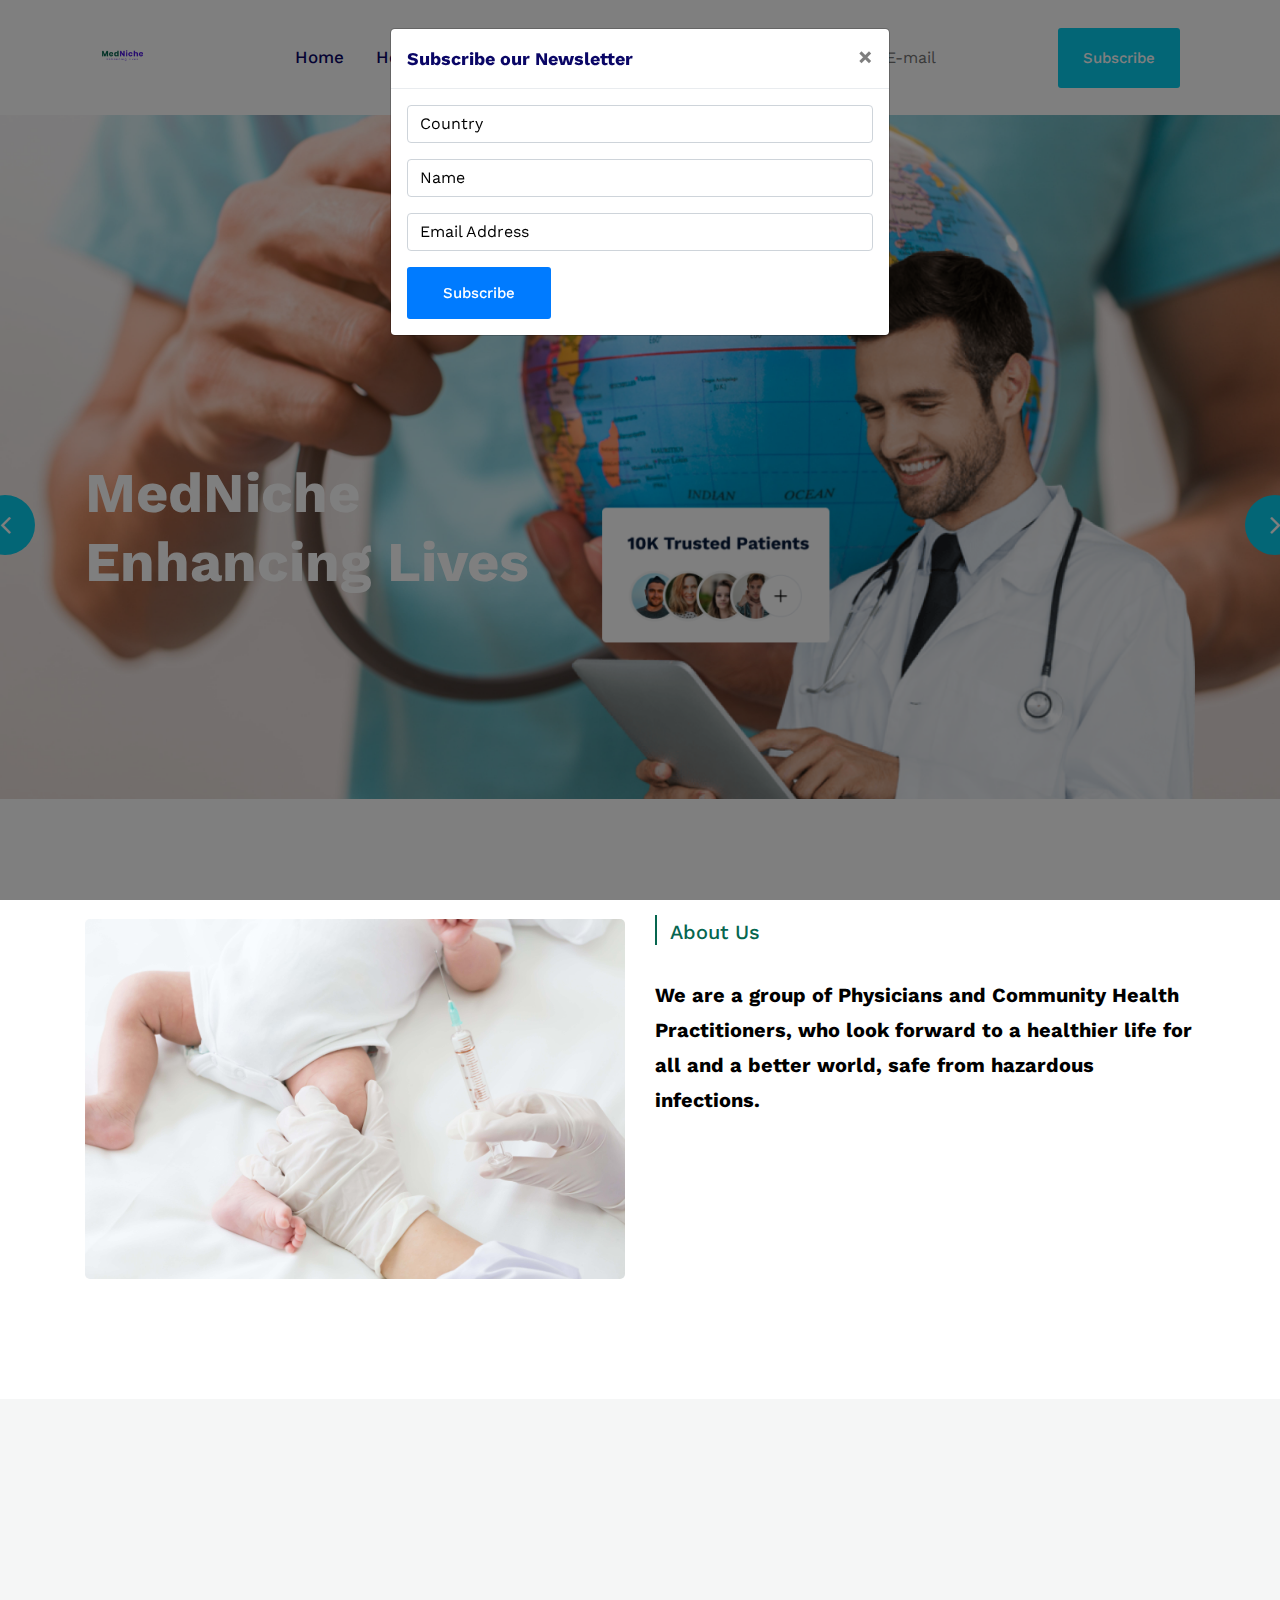
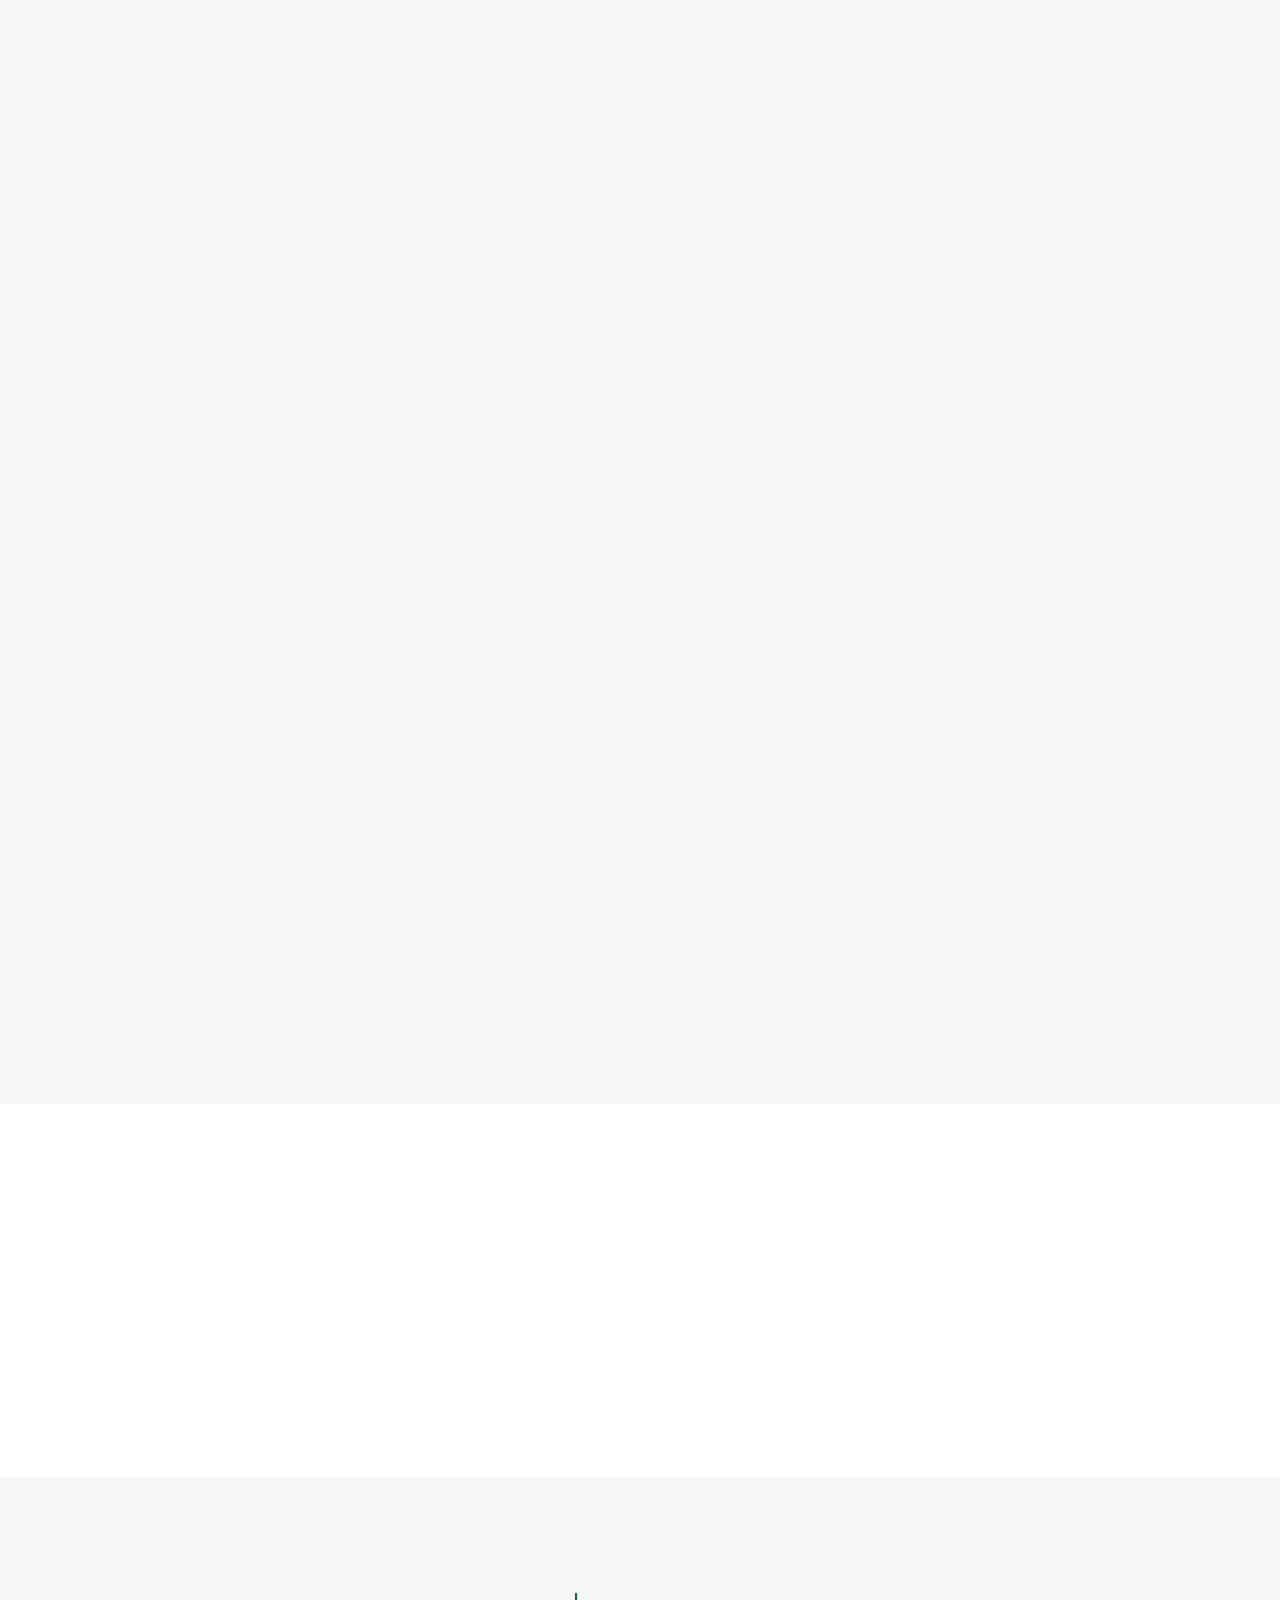
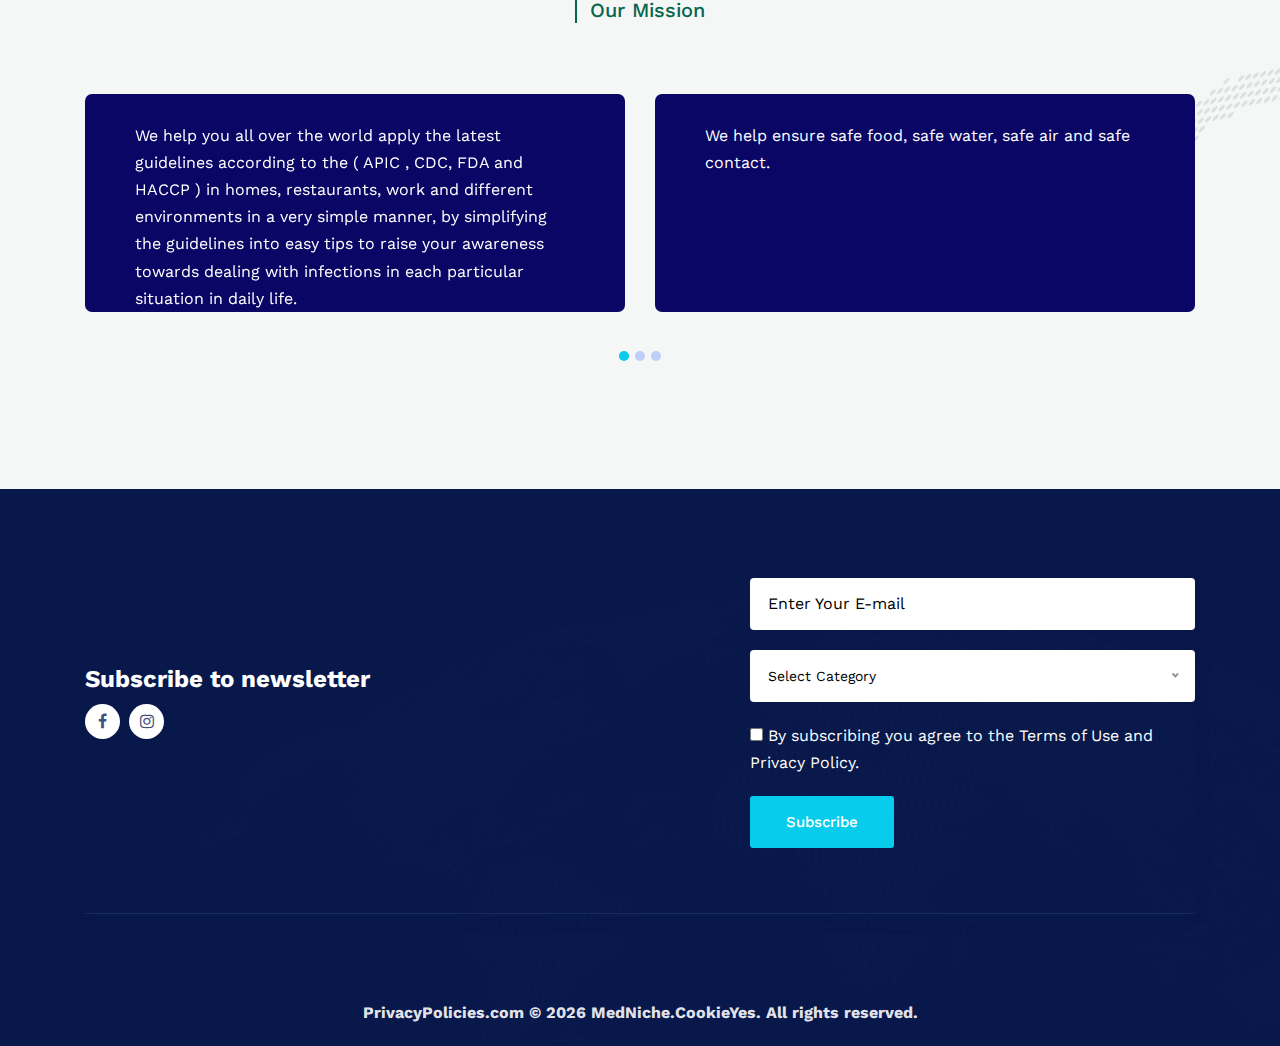
==== commit 55dd6d6f: "fonts" ====
--- a/index.html
+++ b/index.html
@@ -247,20 +247,7 @@
             <div class="testimonial-slider-2 slider-control-dots owl-carousel">
                 <div class="item">
                     <div class="single-testimonial-inner" >
-                        <p style="color: #fff;">We help you all over the world apply the latest guidelines according to the ( APIC , CDC, FDA
-                            and HACCP ) in homes, restaurants.</p>
-                    </div>
-                </div>
-                <div class="item">
-                    <div class="single-testimonial-inner">
-                        <p style="color: #fff;">Our mission is to help you live a better life, as we believe in the right of a safe world and
-                            a healthy life for all.</p>
-                    </div>
-                </div>
-                <div class="item">
-                    <div class="single-testimonial-inner">
-                        <p style="color: #fff;">We help you enhance your body-mind relationship, by improving your food, exercise, activity
-                            and life style.</p>
+                        <p style="color: #fff;">We help you all over the world apply the latest guidelines according to the ( APIC , CDC, FDA and HACCP ) in homes, restaurants, work and different environments in a very simple manner, by simplifying the guidelines into easy tips to raise your awareness towards dealing with infections in each particular situation in daily life.</p>
                     </div>
                 </div>
                 <div class="item">
@@ -270,7 +257,22 @@
                 </div>
                 <div class="item">
                     <div class="single-testimonial-inner">
-                        <p style="color: #fff;">Helping healthcare organizations achieve their mission to a better world full of health.</p>
+                        <p style="color: #fff;">Help you live a better life in a cost effective manner. We believe in the right of a safe world and a healthy life for all.</p>
+                    </div>
+                </div>
+                <div class="item">
+                    <div class="single-testimonial-inner">
+                        <p style="color: #fff;">We help you enhance your body-mind relationship, by improving your food, exercise, activity and life style.</p>
+                    </div>
+                </div>
+                <div class="item">
+                    <div class="single-testimonial-inner">
+                        <p style="color: #fff;">Helping healthcare organizations achieve their mission to a better health for all.</p>
+                    </div>
+                </div>
+                <div class="item">
+                    <div class="single-testimonial-inner">
+                        <p style="color: #fff;">Help clients all over the world enjoy an international health touring in a cost-effective manner.</p>
                     </div>
                 </div>
             </div>
--- a/assets/css/style.css
+++ b/assets/css/style.css
@@ -2962,6 +2962,10 @@
 .about-thumb-wrap img {
     border-radius: 5px;
 }
+.about-area .about-area-inner .about-inner-wrap h3 {
+    font-size: 21px;
+    line-height: 33px;
+}
 
 .about-thumb-wrap.about-right-thumb {
     padding-right: 60px;
@@ -3238,7 +3242,7 @@
 }
 
 .single-testimonial-inner p {
-    font-size: 18px;
+    font-size: 16px;
     margin-bottom: 0;
 }
 
@@ -3276,7 +3280,7 @@
     text-align: center;
 }
 .testimonial-slider-2 .single-testimonial-inner {
-    height: 150px;
+    height: 218px;
 }
 
 
@@ -3730,6 +3734,7 @@
     list-style: none;
     transition: 0.6s;
     margin-bottom: 10px;
+    font-size: 13px;
 }
 
 .widget_catagory ul li:last-child {
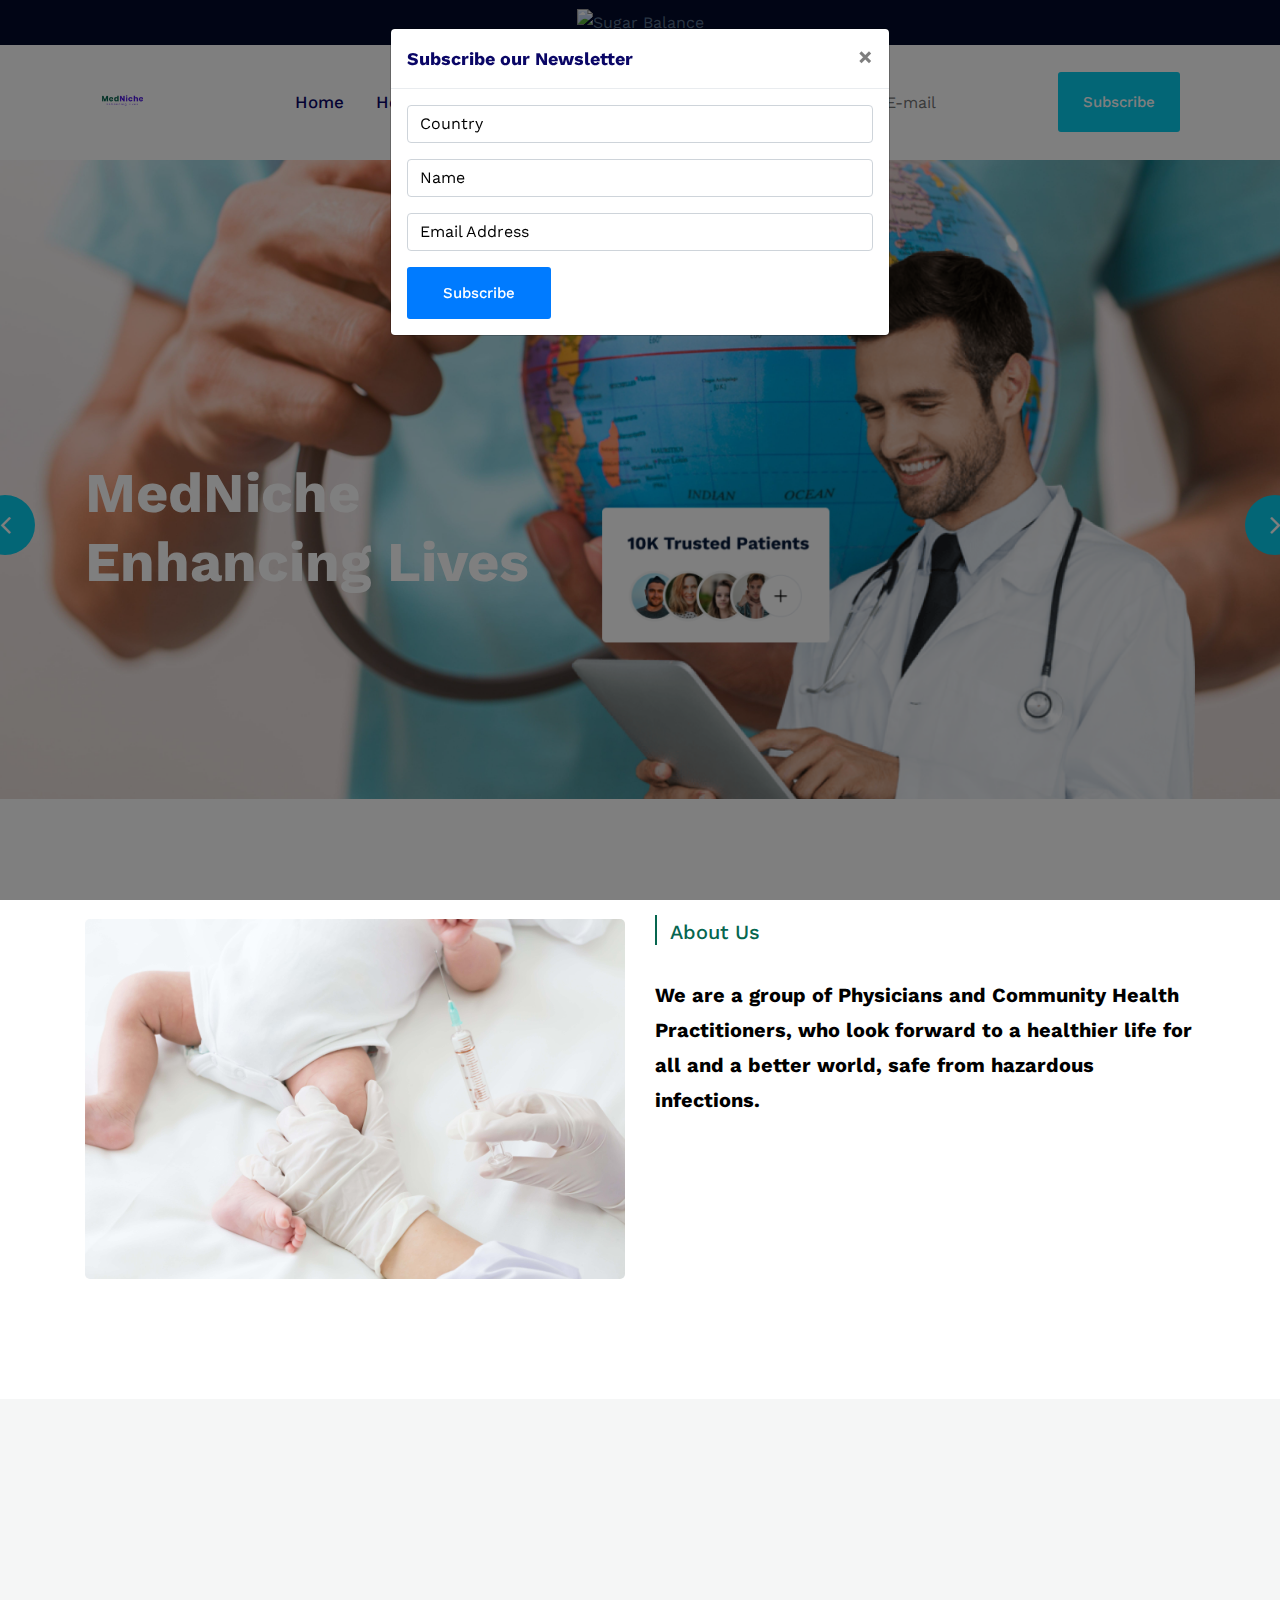
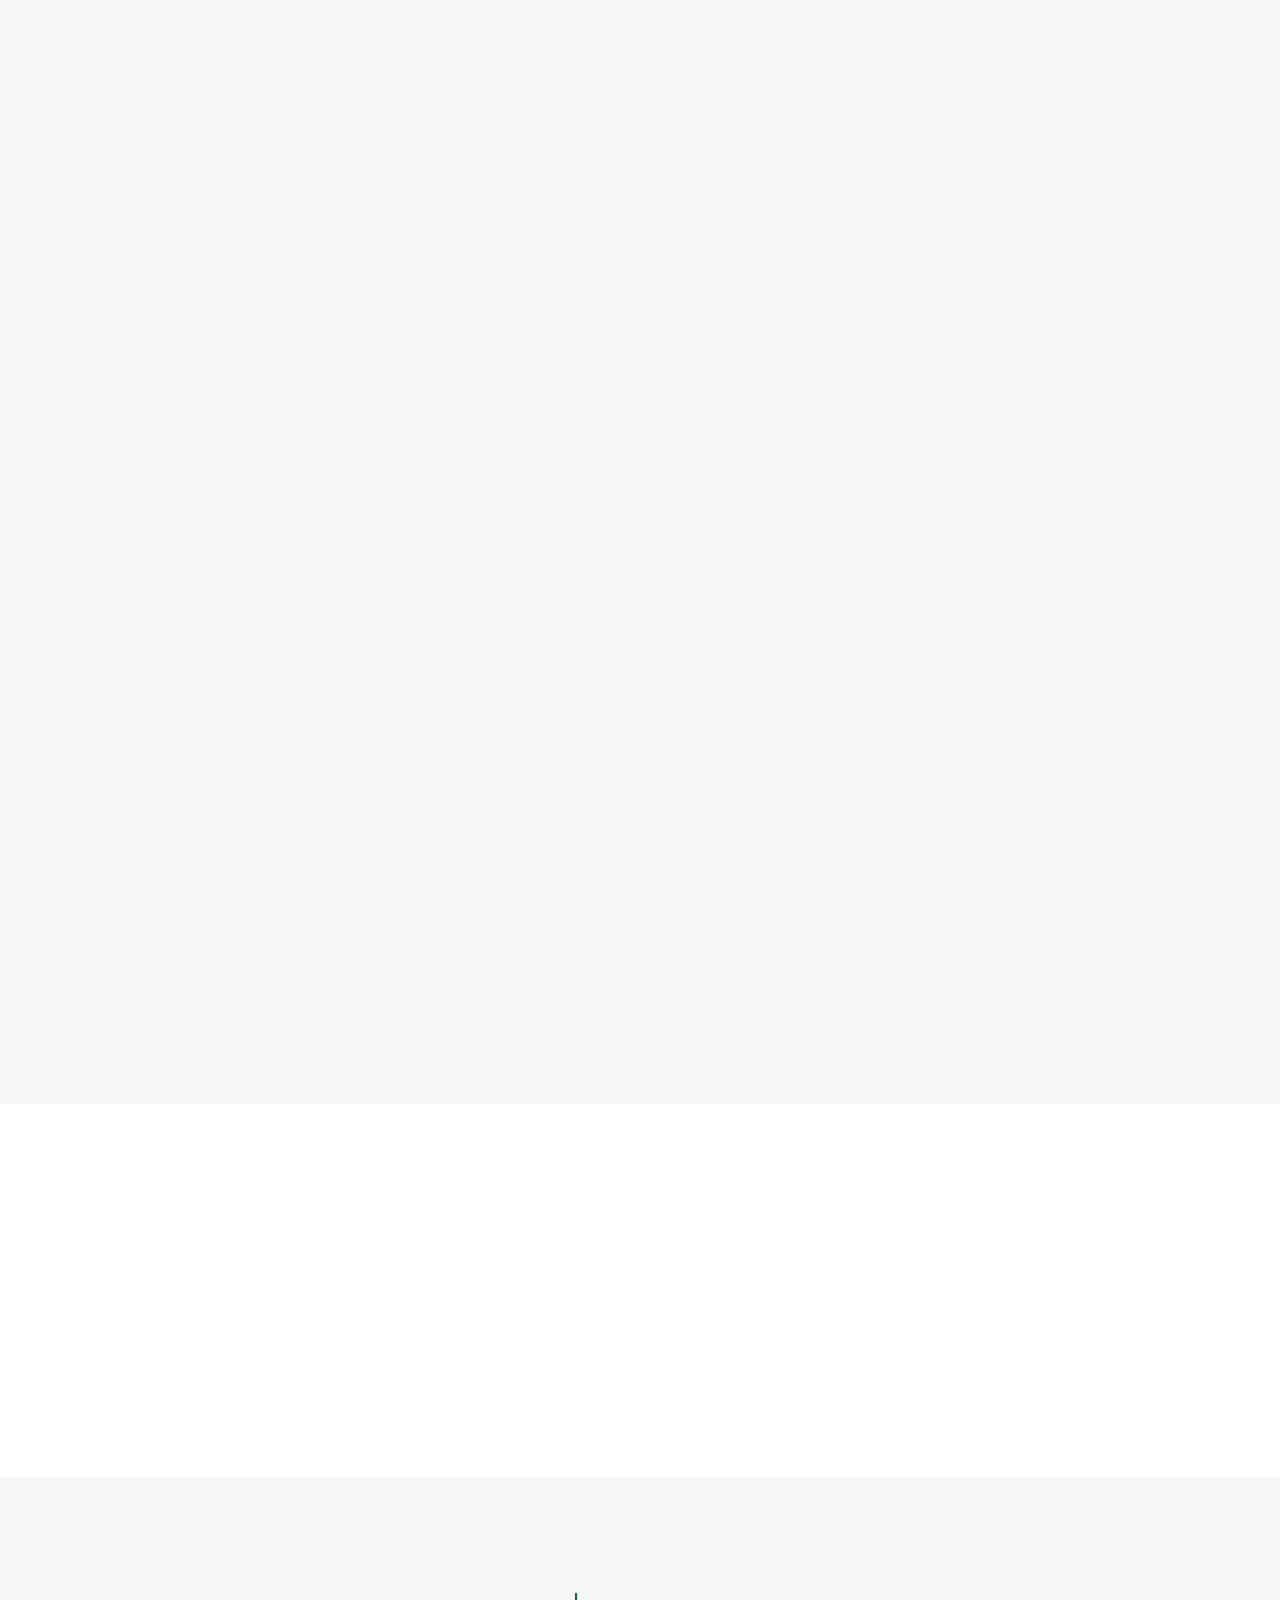
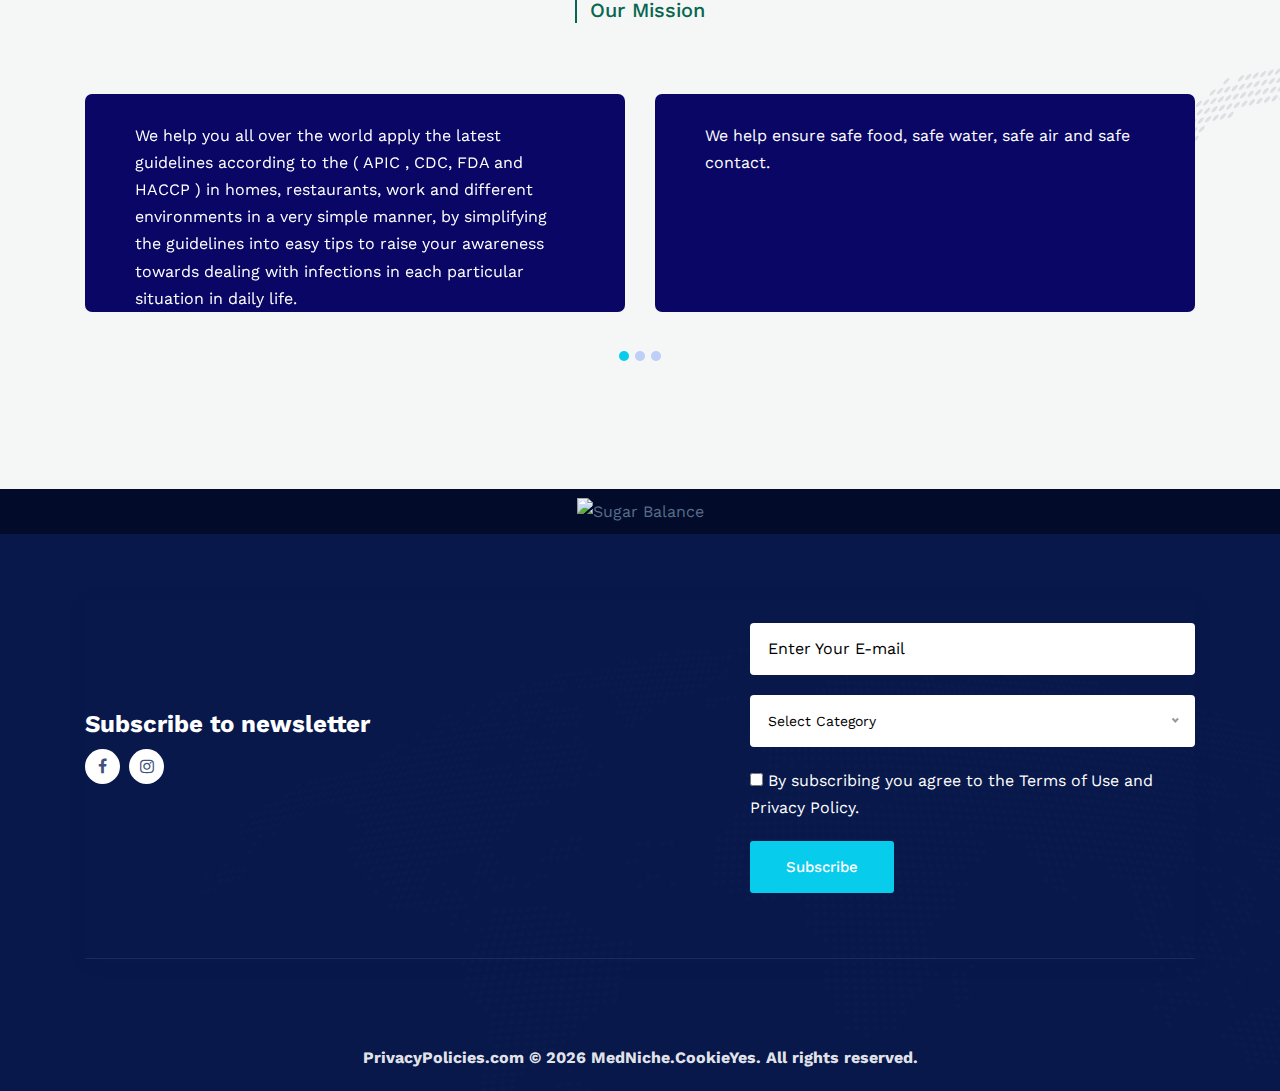
==== commit 42d6967d: "ads" ====
--- a/index.html
+++ b/index.html
@@ -51,6 +51,20 @@
     <!-- navbar start -->
     <div class="navbar-area">
         <!-- navbar top start -->
+        <div class="navbar-top bg-gray">
+            <div class="container">
+                <div class="row">
+                    <div class="col-12 text-center">
+                        <!-- <i class="fa fa-youtube"></i> -->
+                        <a href="https://mwebaction.com/5378/12310/2/?" target="_blank">
+                            <img src="https://cdn.maxweb.com/maxweb/images/5378/play-now.gif" alt="Sugar Balance" />
+                        </a>
+                    </div>
+                    <!-- <div class="col-md-4">
+                    </div> -->
+                </div>
+            </div>
+        </div>
         <nav class="navbar navbar-area-1 navbar-area navbar-expand-lg">
             <div class="container nav-container">
                 <div class="responsive-mobile-menu">
@@ -279,7 +293,20 @@
         </div>
     </div>
     <!-- Our Mission End -->
-
+    <div class="navbar-top bg-gray">
+        <div class="container">
+            <div class="row">
+                <div class="col-12 text-center">
+                    <!-- <i class="fa fa-youtube"></i> -->
+                    <a href="https://mwebaction.com/5378/12310/2/?" target="_blank">
+                        <img src="https://cdn.maxweb.com/maxweb/images/5378/play-now.gif" alt="Sugar Balance" />
+                    </a>
+                </div>
+                <!-- <div class="col-md-4">
+                </div> -->
+            </div>
+        </div>
+    </div>
     <!-- footer area start -->
     <footer class="footer-area bg-overlay" style="background-image: url('assets/img/bg/3.png');">
         <div class="container">
--- a/assets/css/style.css
+++ b/assets/css/style.css
@@ -723,104 +723,6 @@
         transform: translateY(-5px);
     }
 }
-
-
-/*-----------------------------------------
-    ## Preloader Css
--------------------------------------------*/
-
-
-/* .pre-wrap {
-    position: fixed;
-    content: "";
-    transform: translate(-100%, -240%);
-    font-size: 62px;
-}
-
-.preloader-inner {
-    position: fixed;
-    left: 0;
-    top: 0;
-    z-index: 999999999999;
-    background-color: #030724;
-    width: 100%;
-    height: 100%;
-    display: flex;
-    align-items: center;
-    justify-content: center;
-}
-
-.preloader-inner .cancel-preloader {
-    position: absolute;
-    bottom: 30px;
-    right: 30px;
-}
-
-.preloader-inner .cancel-preloader a {
-    background-color: #fff;
-    font-weight: 600;
-    text-transform: capitalize;
-    color: var(--main-color);
-    width: 200px;
-    height: 50px;
-    text-align: center;
-    line-height: 50px;
-    border-radius: 30px;
-    display: block;
-    transition: all 0.4s ease;
-}
-
-.preloader-inner .cancel-preloader a:hover {
-    background-color: var(--heading-color);
-    color: #fff;
-}
-
-.spinner {
-    margin: 120px auto;
-    width: 60px;
-    height: 60px;
-    position: relative;
-    text-align: center;
-    animation: sk-rotate 2s infinite linear;
-}
-
-.dot1,
-.dot2 {
-    width: 60%;
-    height: 60%;
-    display: inline-block;
-    position: absolute;
-    top: 0;
-    background-color: var(--main-color);
-    border-radius: 100%;
-    animation: sk-bounce 2s infinite ease-in-out;
-}
-
-.dot2 {
-    top: auto;
-    bottom: 0;
-    animation-delay: -1s;
-}
-
-@keyframes sk-rotate {
-    100% {
-        transform: rotate(360deg);
-        -webkit-transform: rotate(360deg);
-    }
-}
-
-@keyframes sk-bounce {
-    0%,
-    100% {
-        transform: scale(0);
-        -webkit-transform: scale(0);
-    }
-    50% {
-        transform: scale(1);
-        -webkit-transform: scale(1);
-    }
-} */
-
 .modal-body form input::placeholder {
     color: #000;
 }
@@ -1311,8 +1213,8 @@
 ----------------------------------------------*/
 
 .navbar-top {
-    padding: 13px 0 4px 0;
-    background: #0A1851;
+    padding: 8px 0 8px 0;
+    background: #030b2b;
 }
 
 .navbar-top ul {
@@ -1371,6 +1273,9 @@
 
 .navbar-top .topbar-right li:last-child {
     border-right: 0;
+}
+.navbar-top img {
+    height: 200px;
 }
 
 .navbar-area {
@@ -3242,7 +3147,7 @@
 }
 
 .single-testimonial-inner p {
-    font-size: 16px;
+    /* font-size: 16px; */
     margin-bottom: 0;
 }
 
--- a/assets/css/responsive.css
+++ b/assets/css/responsive.css
@@ -140,6 +140,7 @@
 	.single-testimonial-inner {
 	    padding: 25px 30px;
 		margin-top: 10px;
+		font-size: 11px;
 	}
 	.back-to-top {
 	    right: 20px;
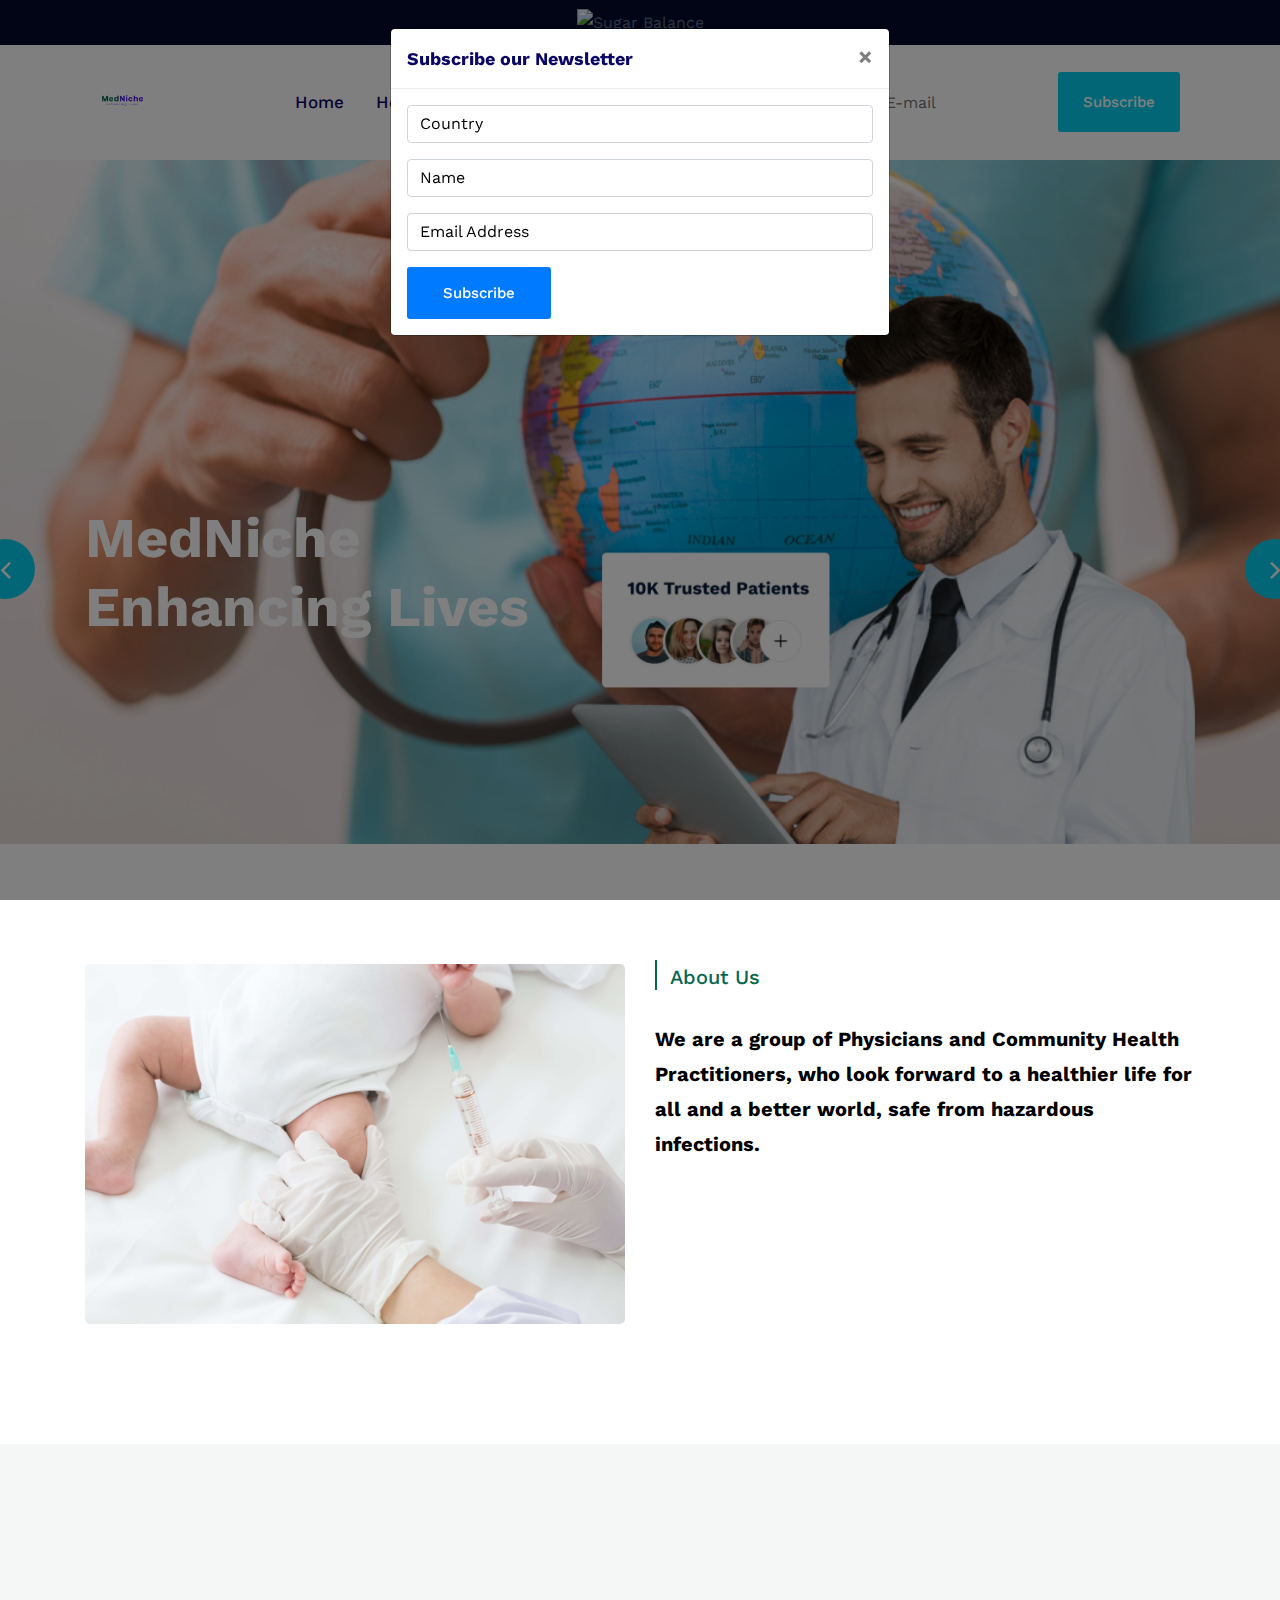
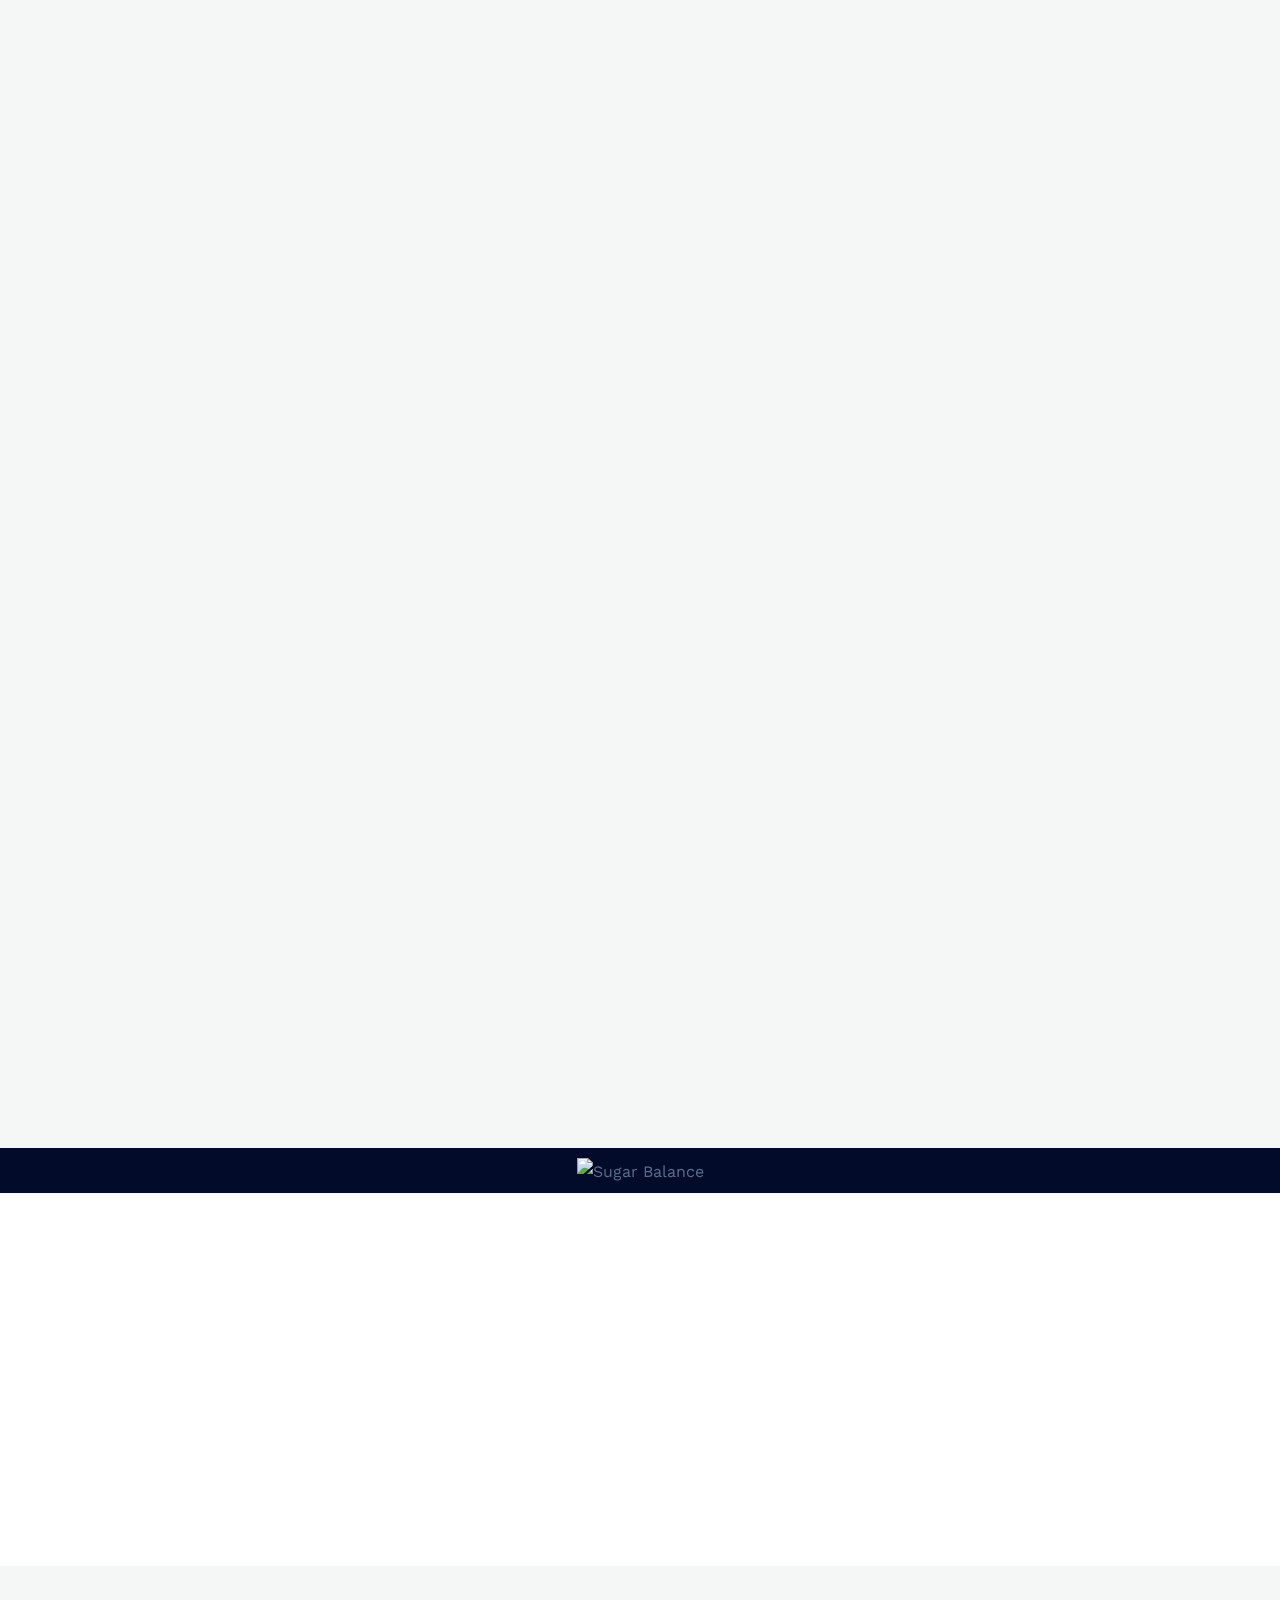
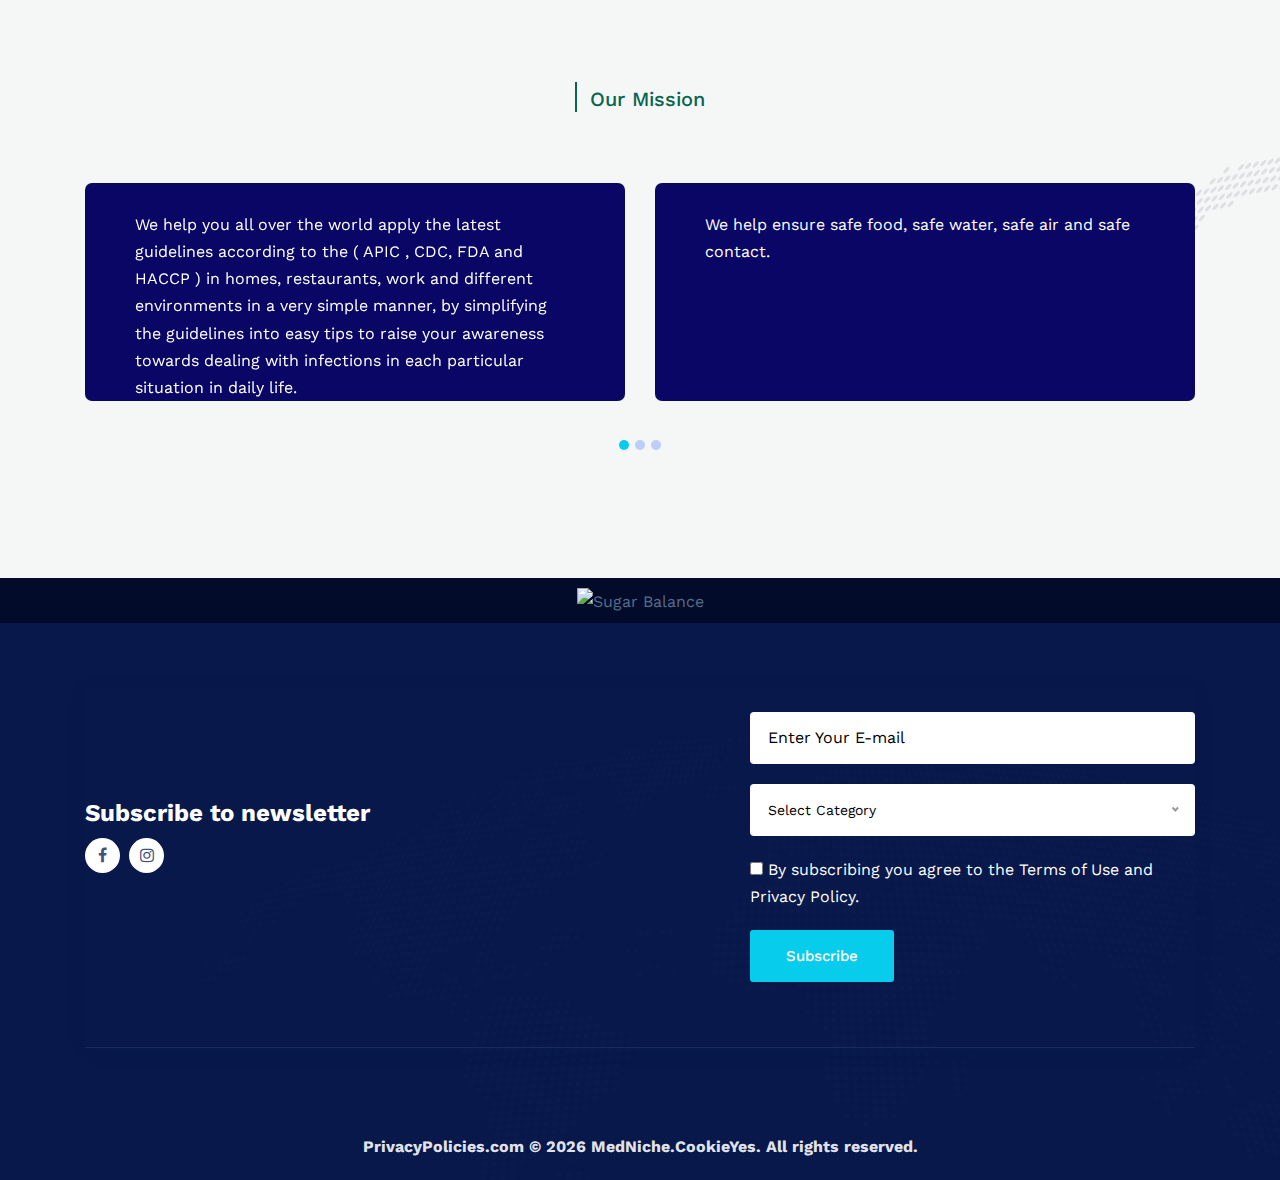
==== commit e389594f: "ads update" ====
--- a/index.html
+++ b/index.html
@@ -49,22 +49,22 @@
     <!-- preloader area end -->
 
     <!-- navbar start -->
+    <div class="navbar-top bg-gray">
+        <div class="container">
+            <div class="row">
+                <div class="col-12 text-center">
+                    <!-- <i class="fa fa-youtube"></i> -->
+                    <a href="https://mwebaction.com/5378/12310/2/?" target="_blank">
+                        <img src="https://cdn.maxweb.com/maxweb/images/5378/play-now.gif" alt="Sugar Balance" />
+                    </a>
+                </div>
+                <!-- <div class="col-md-4">
+                </div> -->
+            </div>
+        </div>
+    </div>
     <div class="navbar-area">
         <!-- navbar top start -->
-        <div class="navbar-top bg-gray">
-            <div class="container">
-                <div class="row">
-                    <div class="col-12 text-center">
-                        <!-- <i class="fa fa-youtube"></i> -->
-                        <a href="https://mwebaction.com/5378/12310/2/?" target="_blank">
-                            <img src="https://cdn.maxweb.com/maxweb/images/5378/play-now.gif" alt="Sugar Balance" />
-                        </a>
-                    </div>
-                    <!-- <div class="col-md-4">
-                    </div> -->
-                </div>
-            </div>
-        </div>
         <nav class="navbar navbar-area-1 navbar-area navbar-expand-lg">
             <div class="container nav-container">
                 <div class="responsive-mobile-menu">
@@ -233,6 +233,20 @@
         </div>
     </div>
     <!--blog-area end-->
+    <div class="navbar-top bg-gray">
+        <div class="container">
+            <div class="row">
+                <div class="col-12 text-center">
+                    <!-- <i class="fa fa-youtube"></i> -->
+                    <a href="https://mwebaction.com/5378/12310/2/?" target="_blank">
+                        <img src="https://cdn.maxweb.com/maxweb/images/5378/play-now.gif" alt="Sugar Balance" />
+                    </a>
+                </div>
+                <!-- <div class="col-md-4">
+                </div> -->
+            </div>
+        </div>
+    </div>
     <!-- Our Vision start -->
     <div class="testimonial-area pd-top-120 pd-bottom-90">
         <div class="container" data-aos="flip-up">
--- a/assets/css/style.css
+++ b/assets/css/style.css
@@ -1275,7 +1275,7 @@
     border-right: 0;
 }
 .navbar-top img {
-    height: 200px;
+    height: 210px;
 }
 
 .navbar-area {
